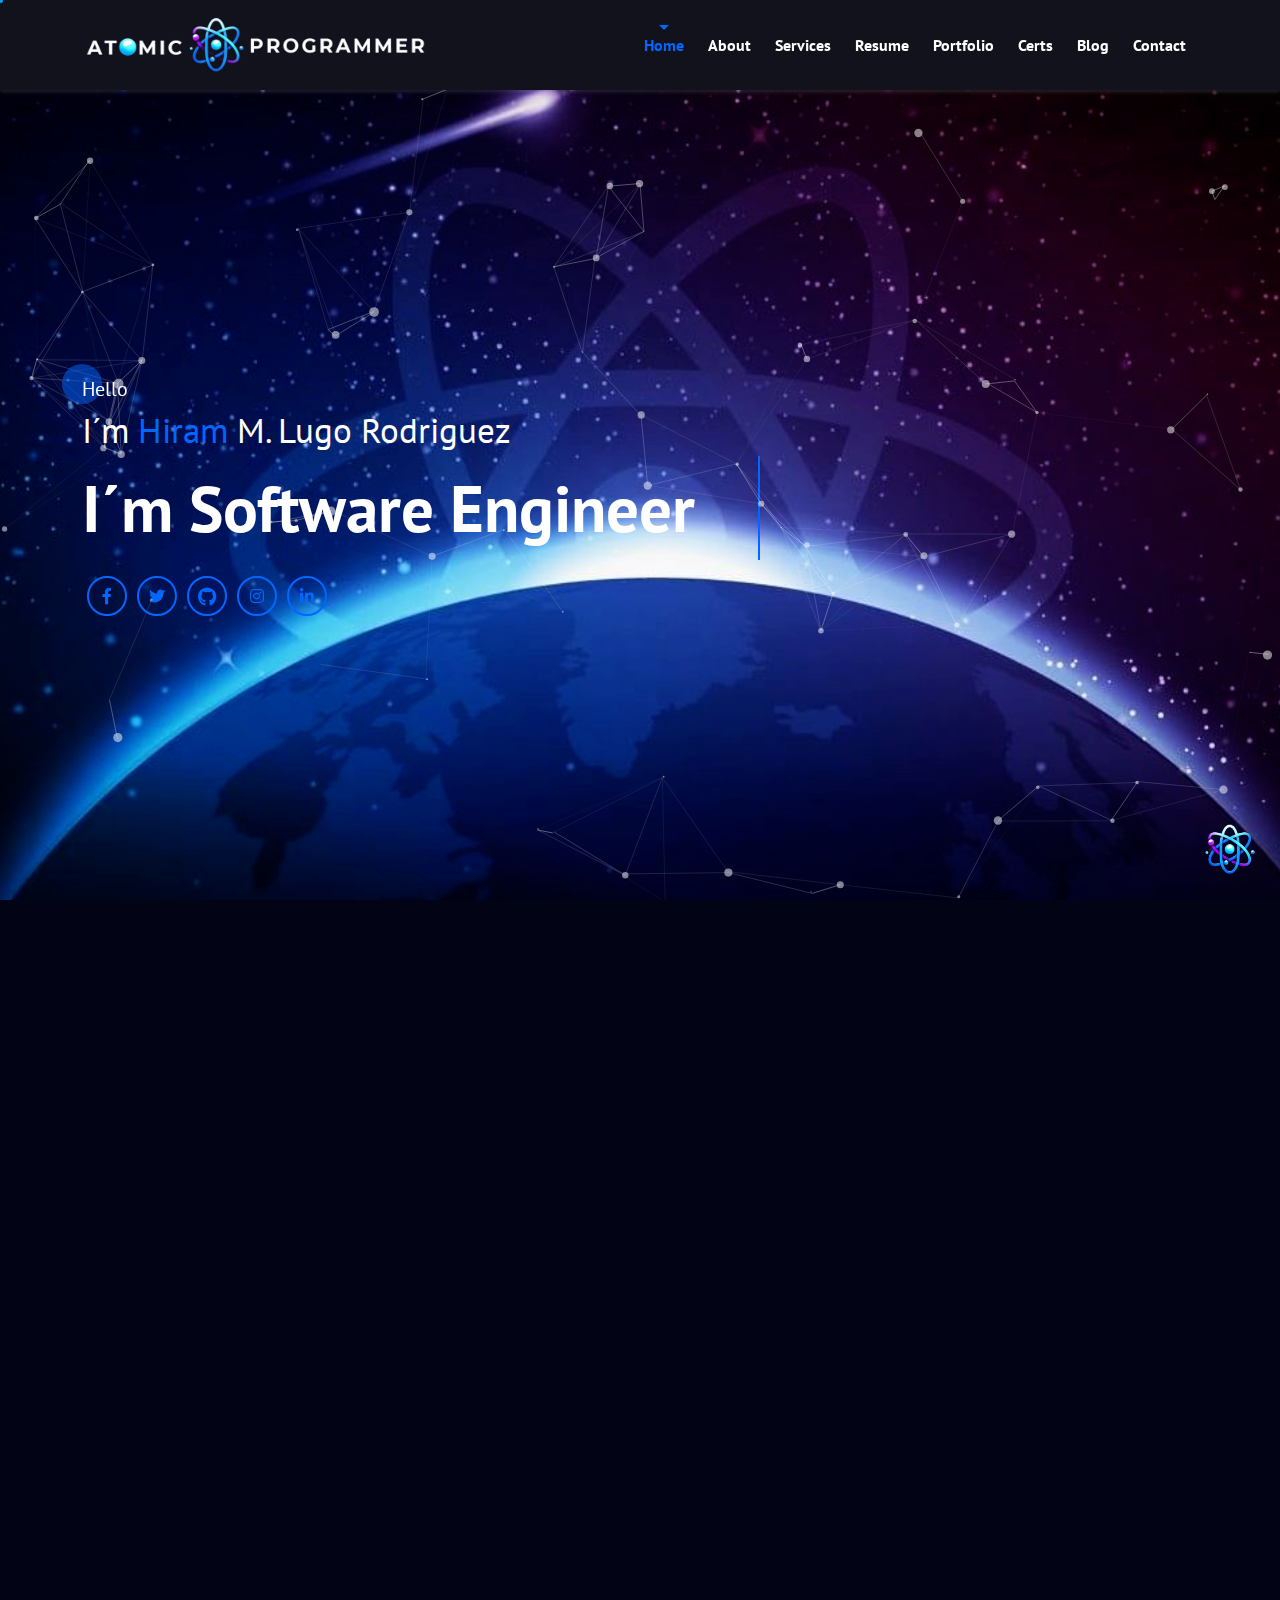
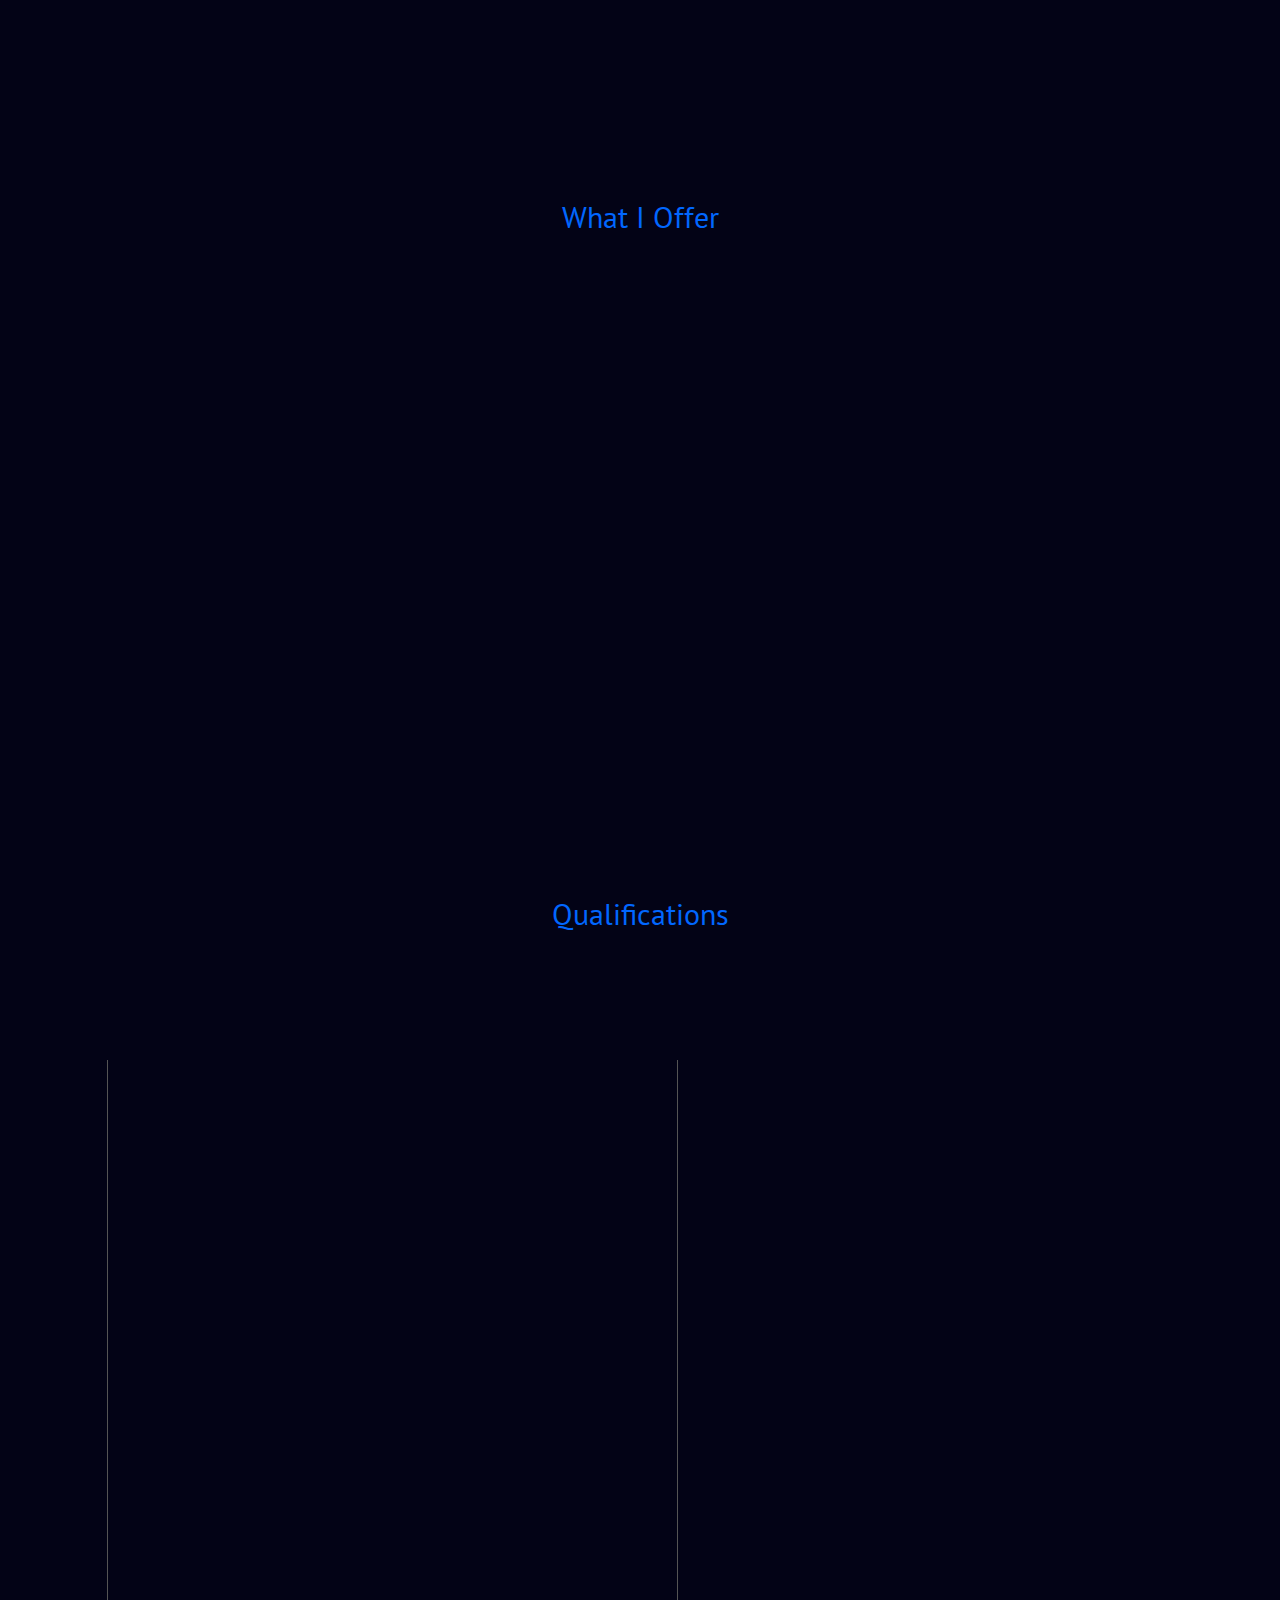
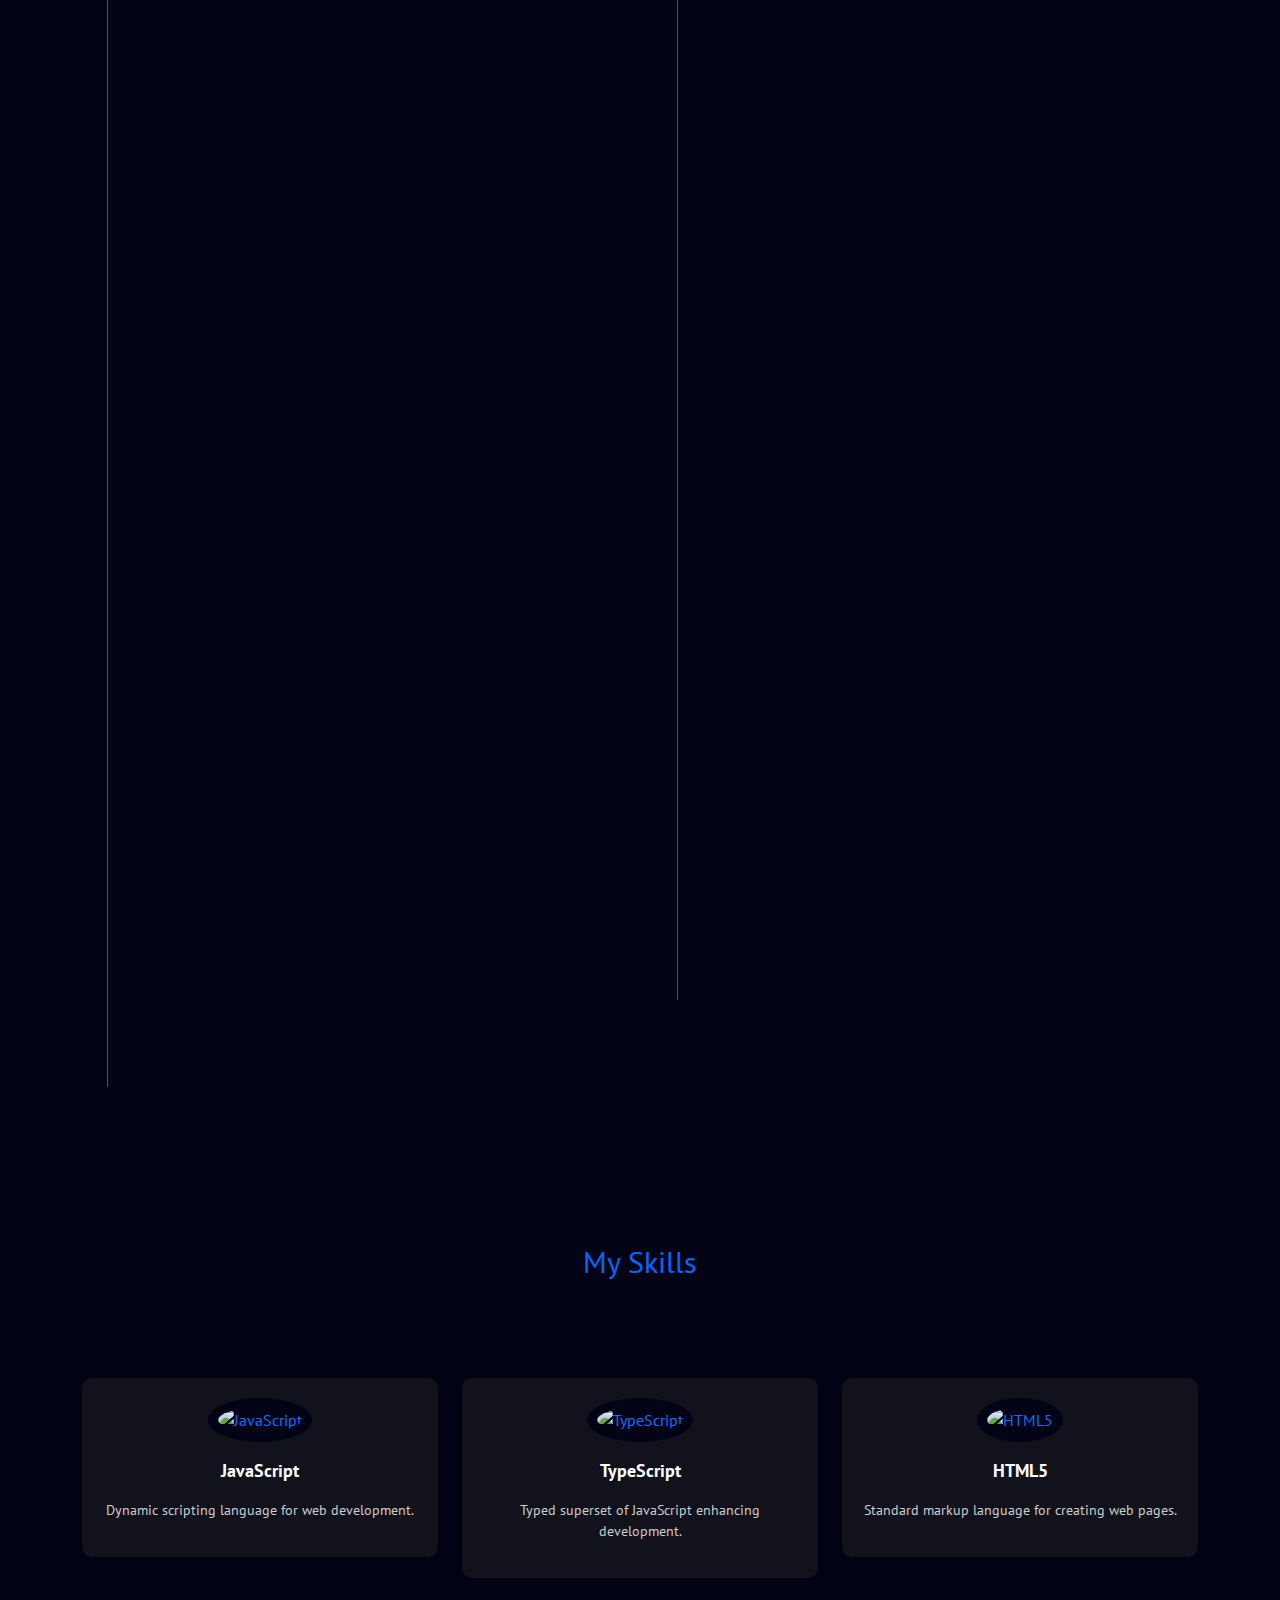
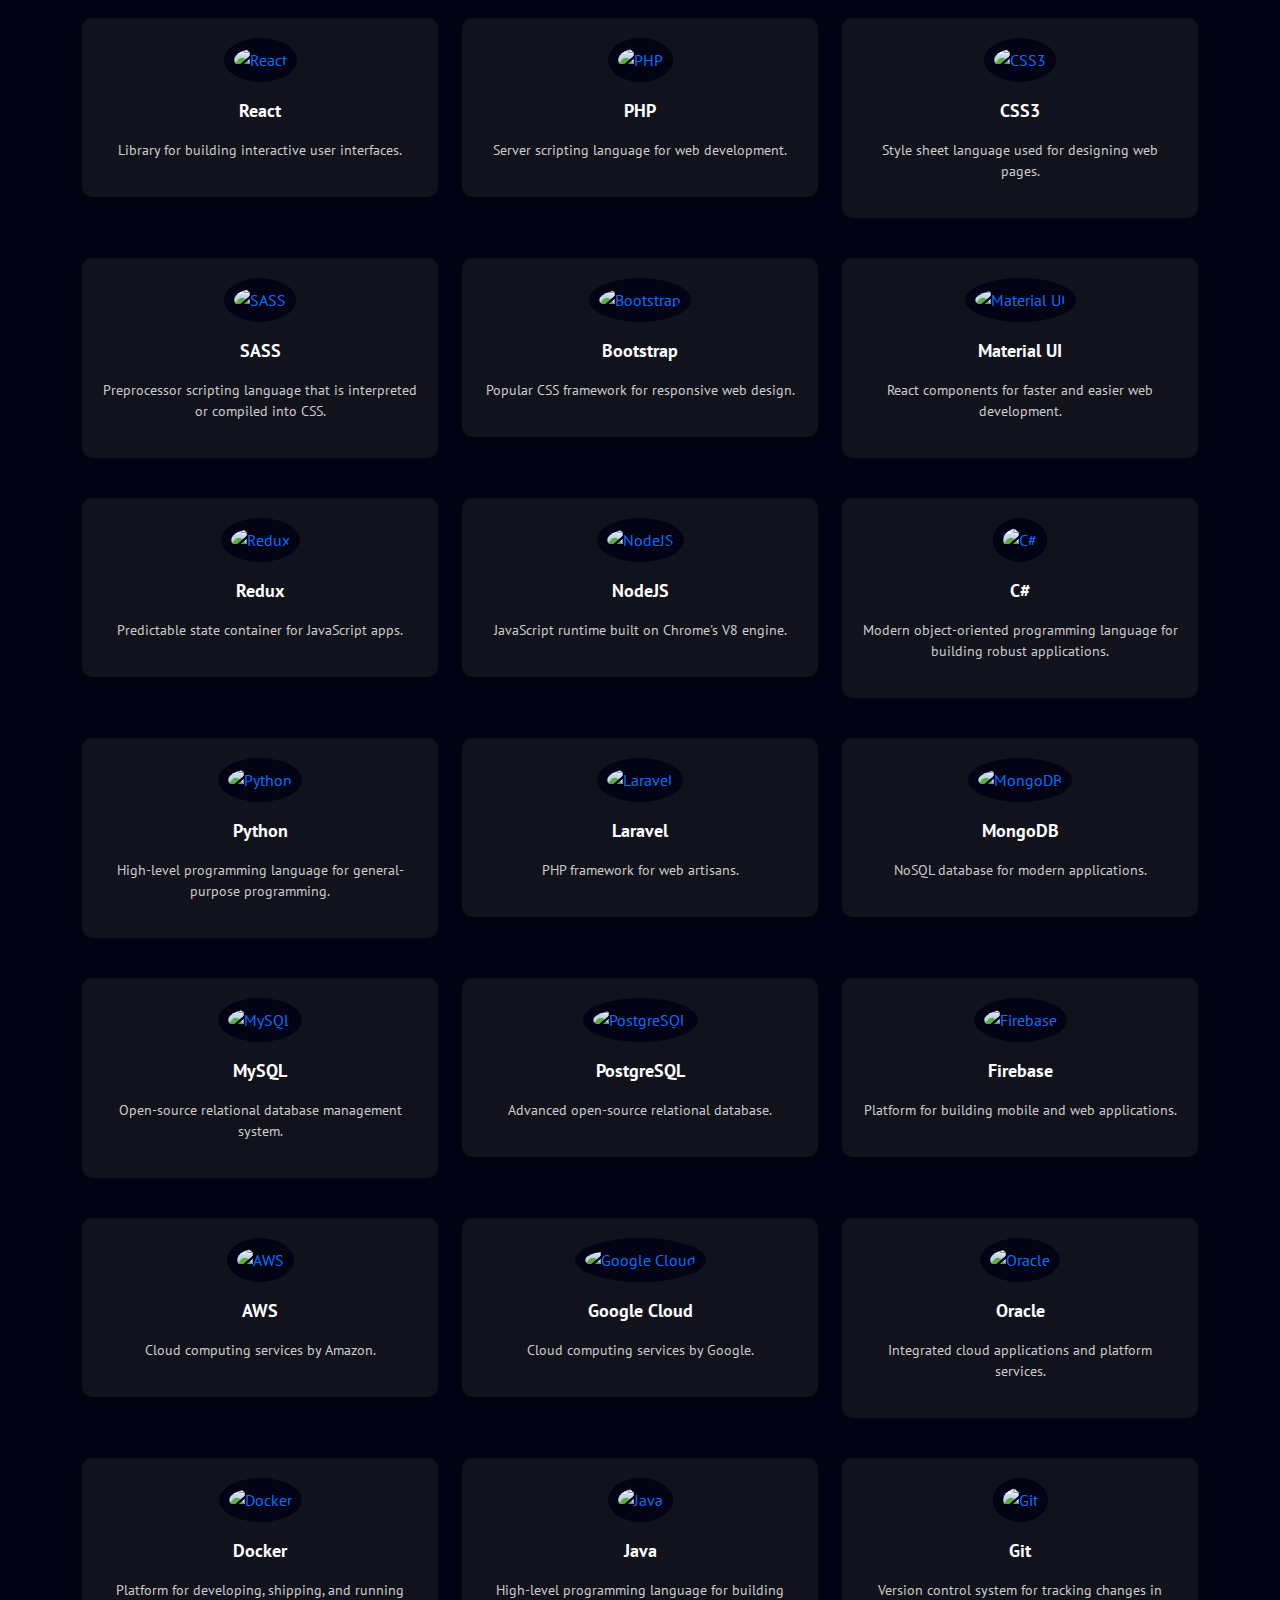
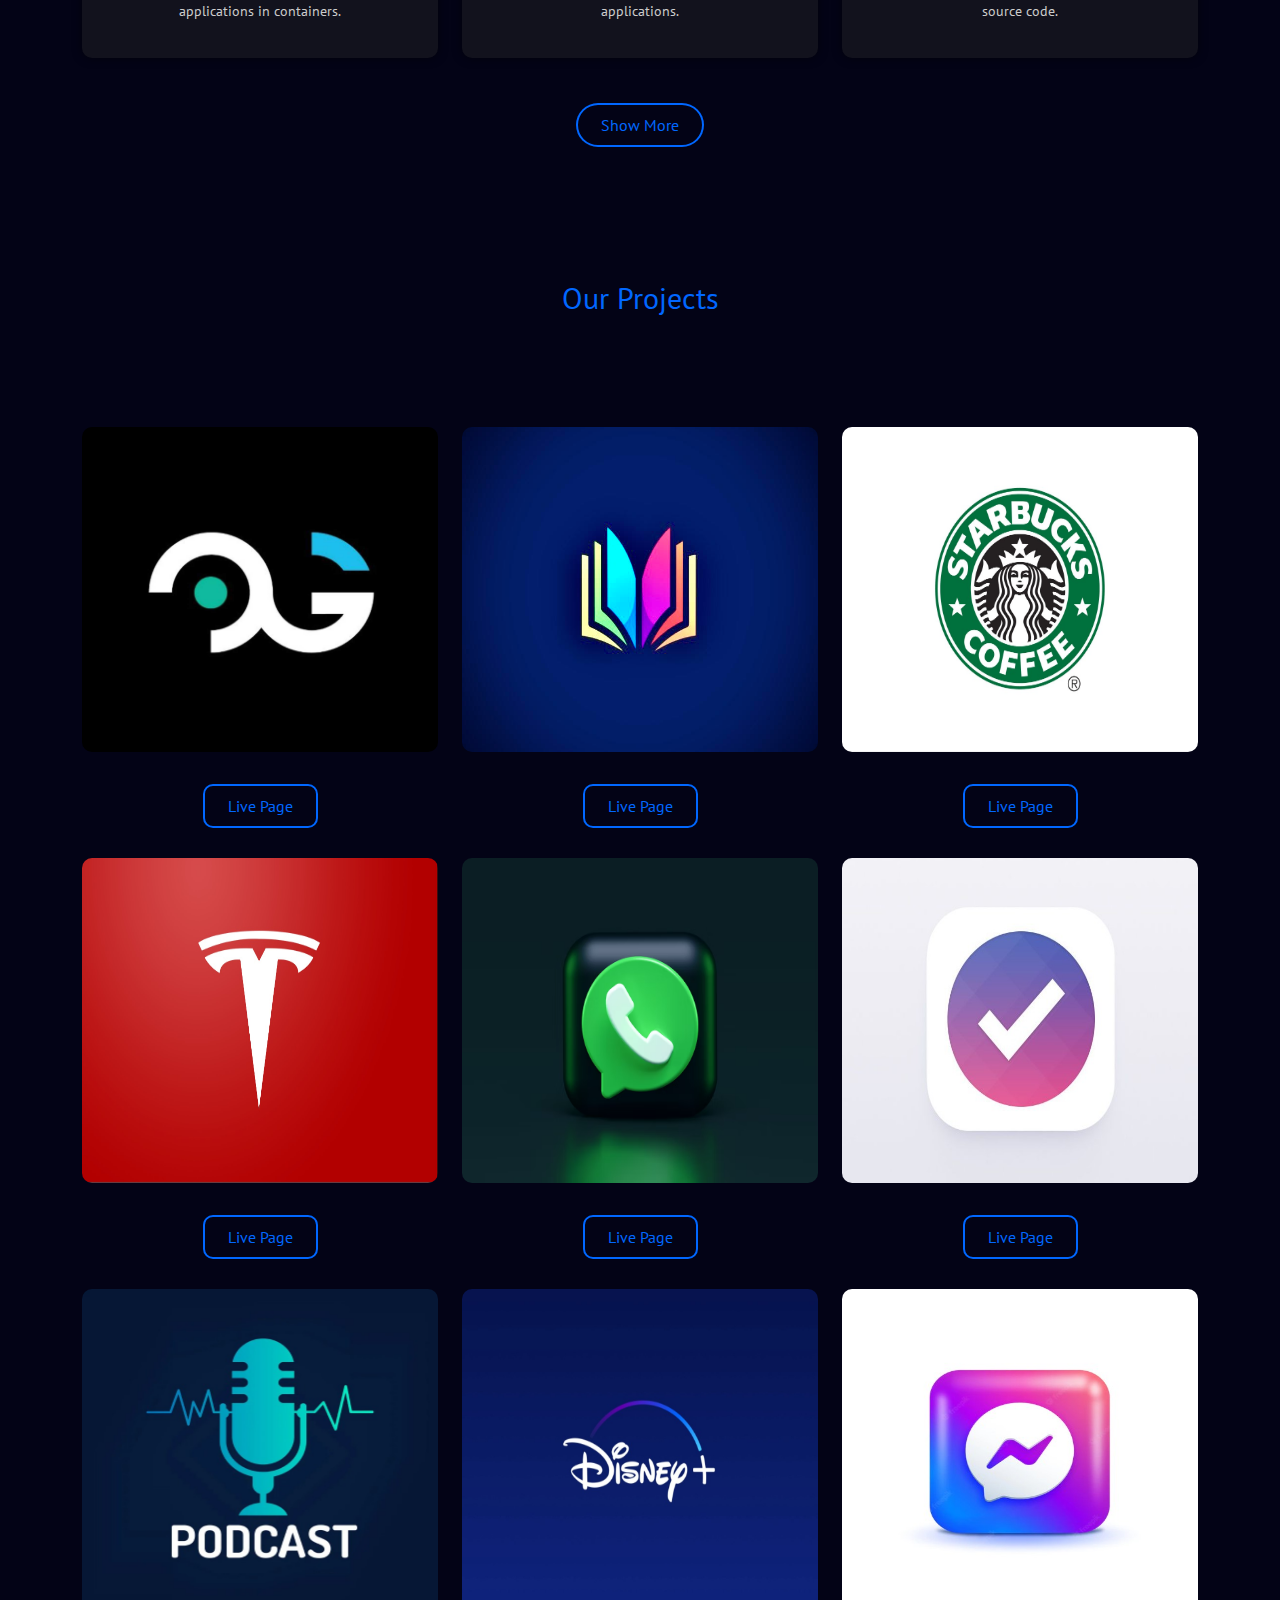
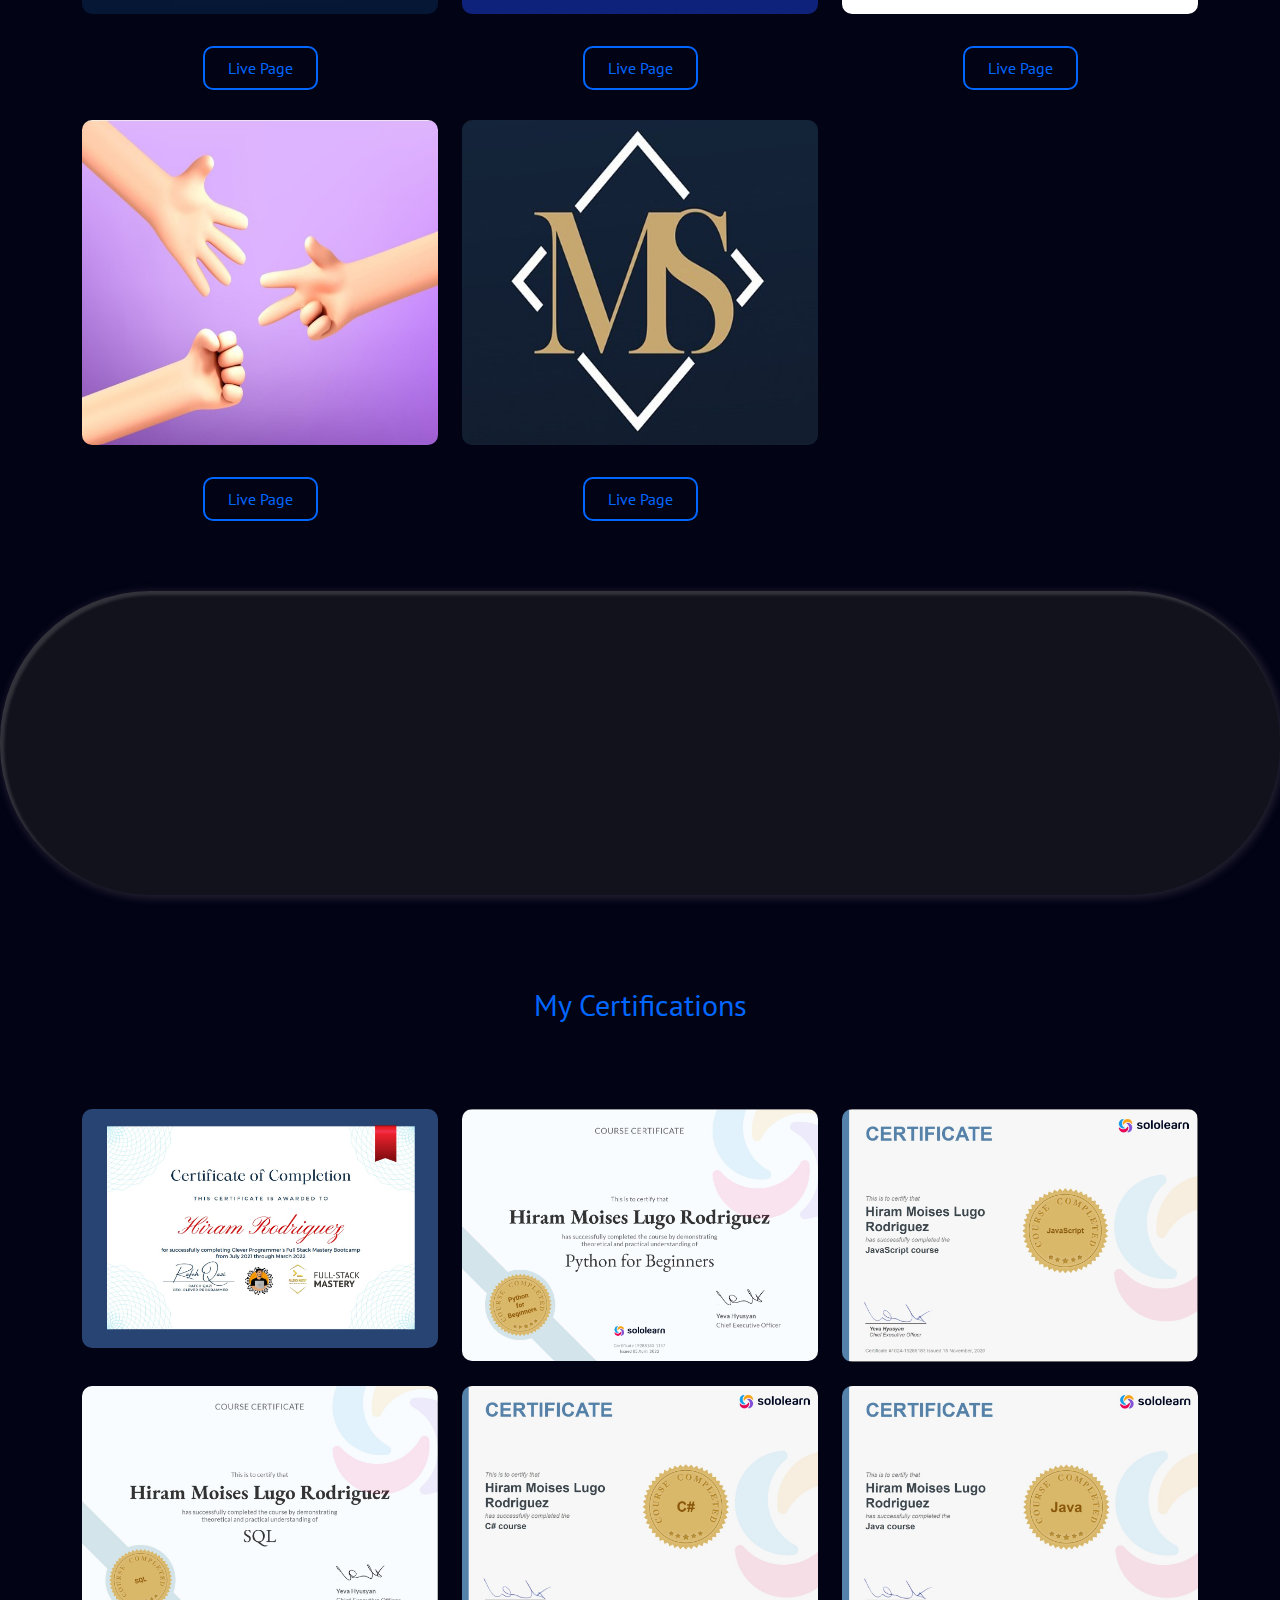
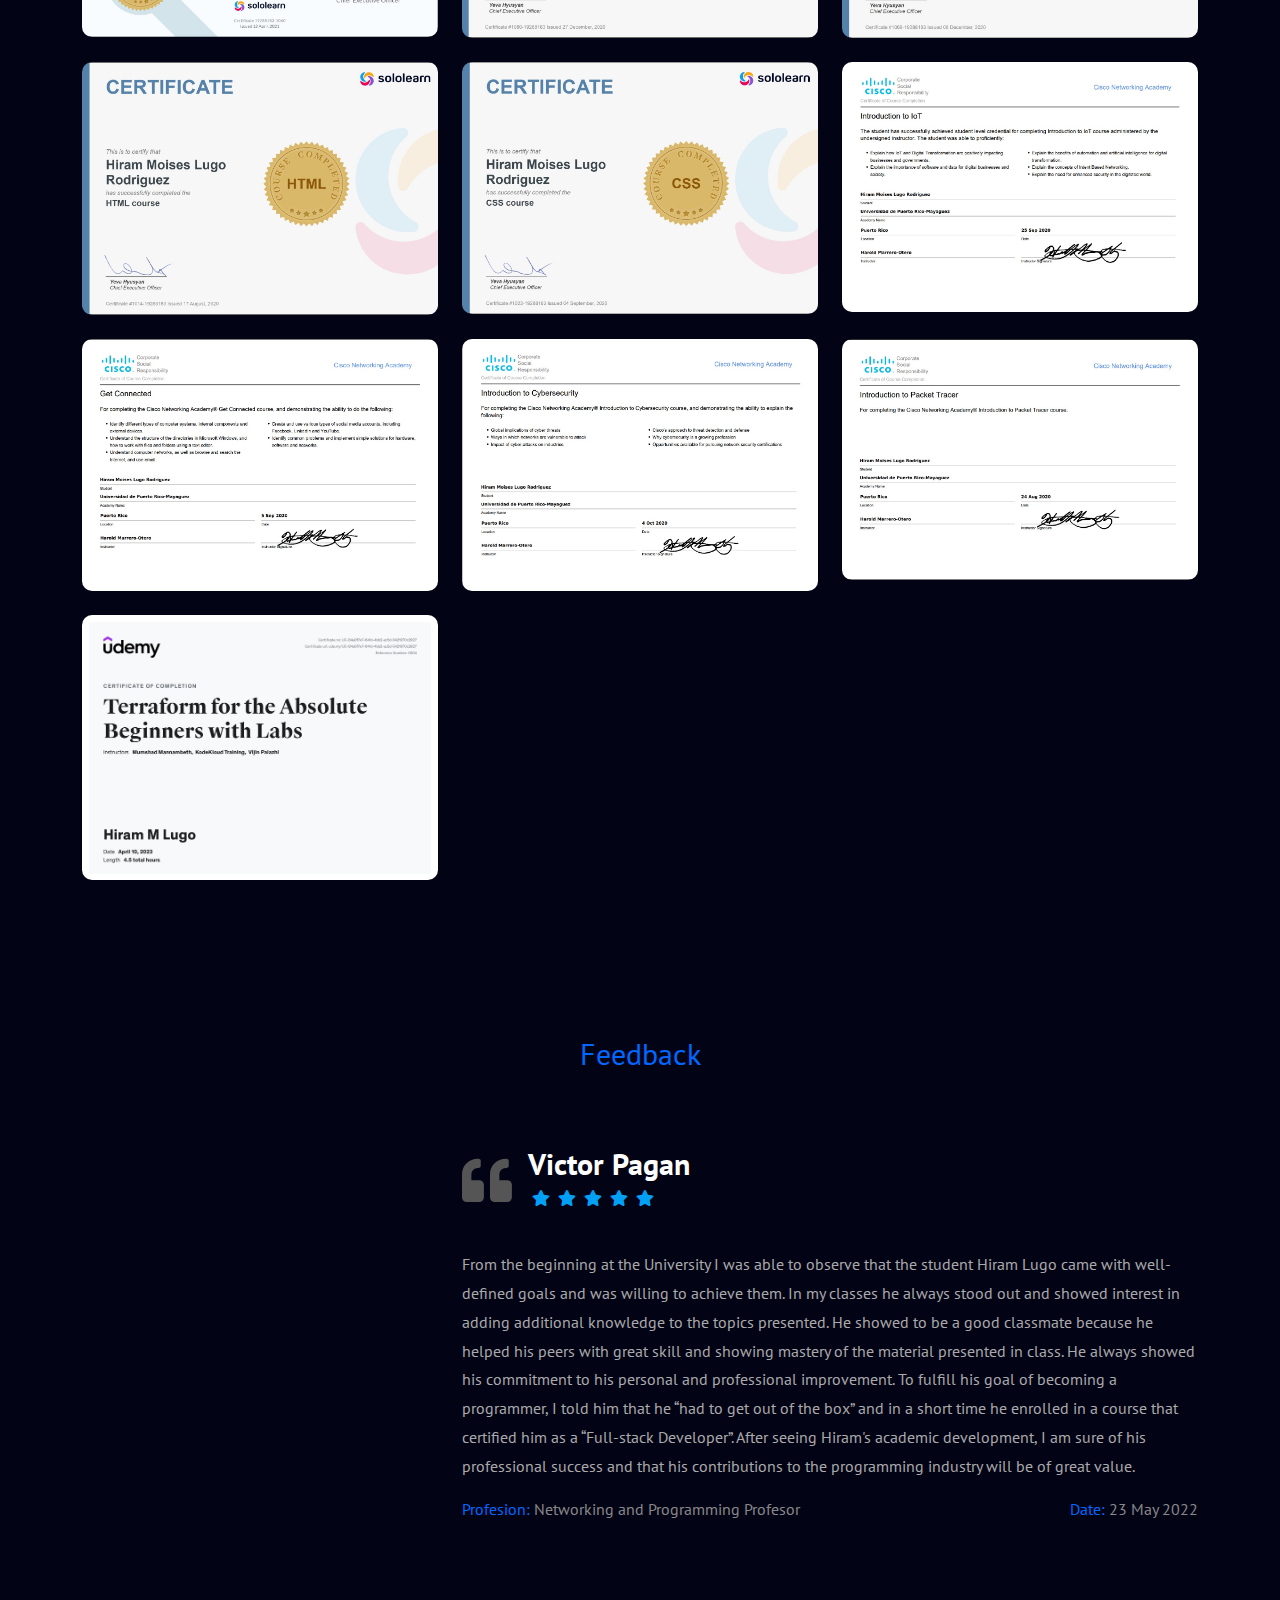
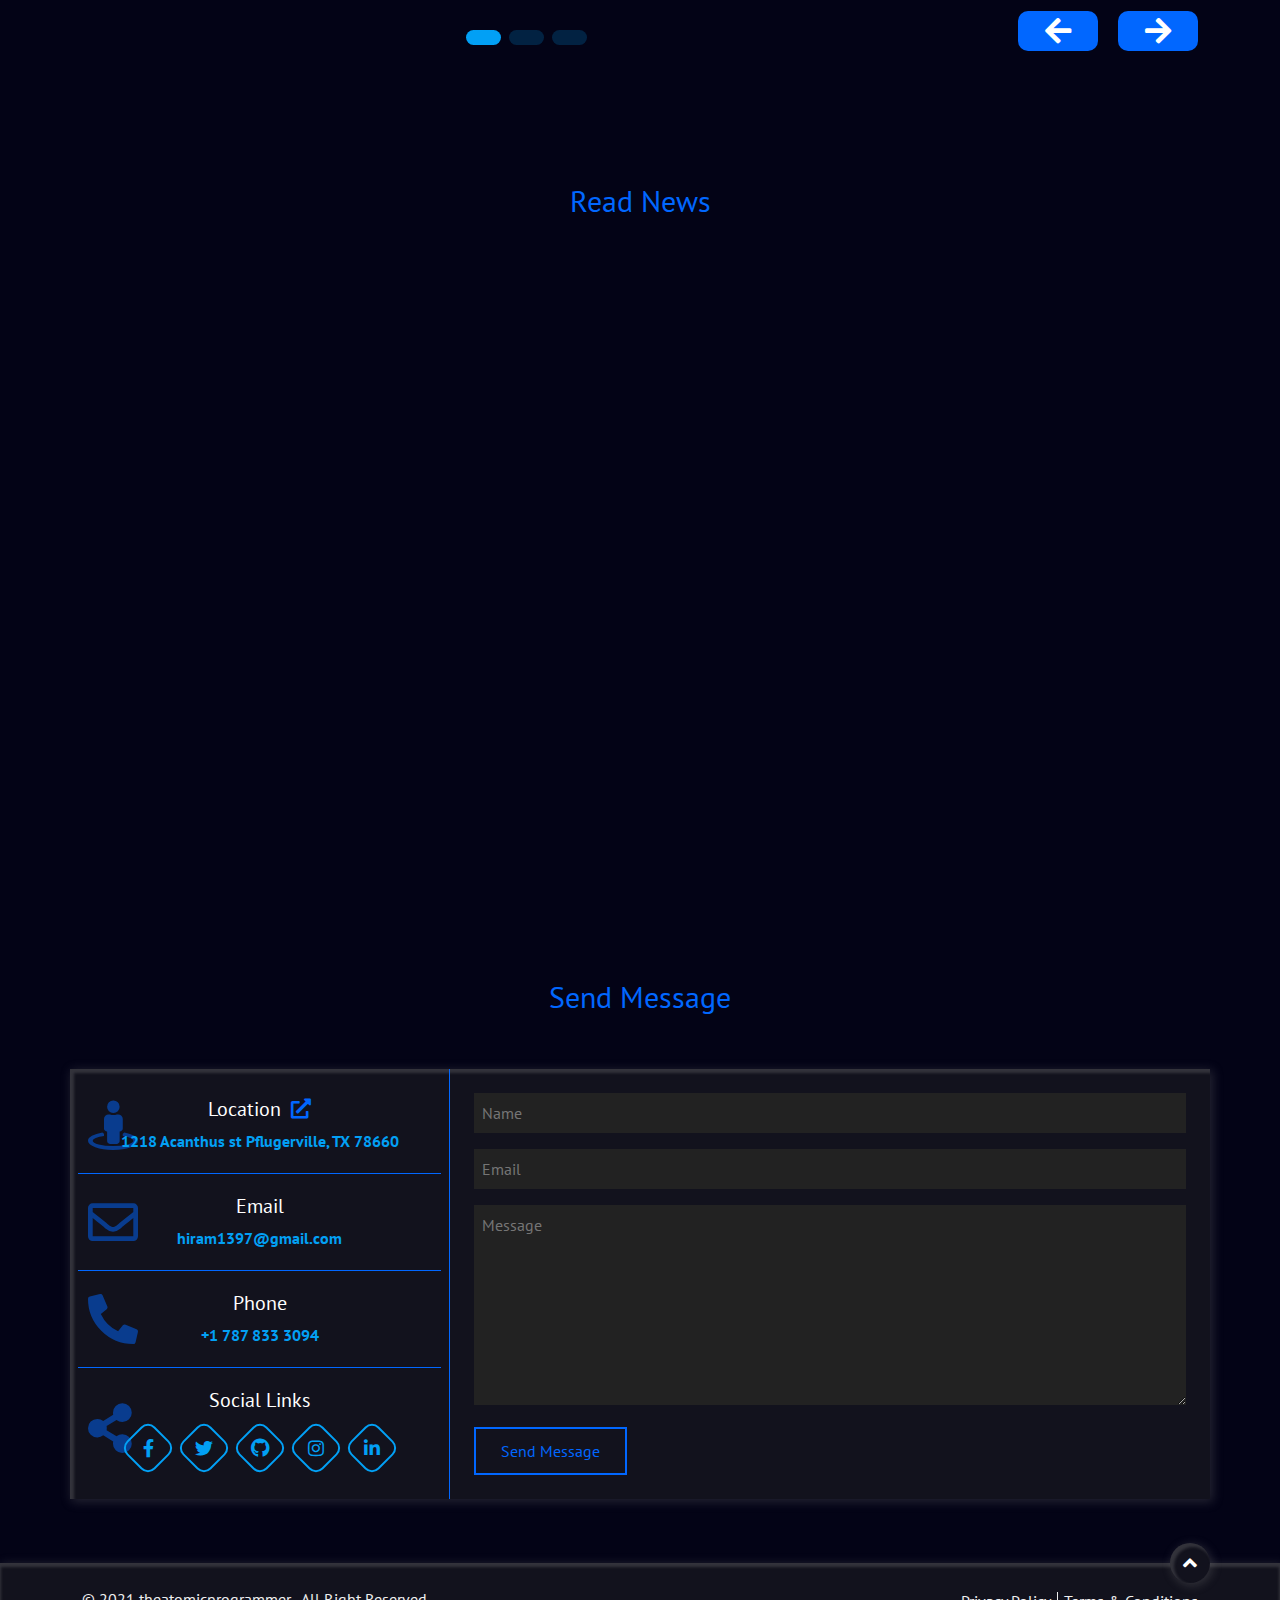
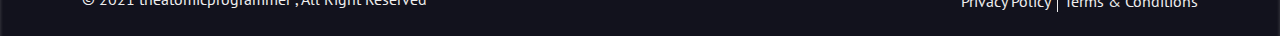
==== index.html @ b5a408c7 "design update 2.0" ====
<!DOCTYPE html>
<html lang="en">
<head>
    <meta charset="UTF-8">
    <title>Hiram's Portfolio</title>
    <!-- Meta Tags -->
    <meta http-equiv="X-UA-Compatible" content="IE=edge">
    <meta name="viewport" content="width=device-width, initial-scale=1.0">
    <meta name="author" content="Availablecoder">
    <meta name="description" content="Tomas Personal Porfolio one-page template for freelance usage and person resume">
    <meta name="keywords" content="person,resume,skills,skill,portoflio,multipourpose,web template, landing page, personal portfolio, personal landing page, personal portfolio landing page template">
    <!-- Google Fonts -->
    <link rel="preconnect" href="https://fonts.googleapis.com">
    <link rel="preconnect" href="https://fonts.gstatic.com" crossorigin>
    <link href="https://fonts.googleapis.com/css2?family=PT+Sans:wght@400;700&display=swap" rel="stylesheet">
    <link rel="stylesheet" href="https://cdnjs.cloudflare.com/ajax/libs/animate.css/4.1.1/animate.min.css"/>
    <!-- - - - -->
    <!-- Favicon -->
    <link rel="icon" type="image/png" sizes="32x32" href="/preview_assets/images/atomlogo.png">
    <!-- - - - -->
    <!-- CSS Plugins -->
    <link rel="stylesheet" href="css/bootstrap.css">
    <link rel="stylesheet" href="css/all.css">
    <link rel="stylesheet" href="css/jquery.animatedheadline.css">
    <link rel="stylesheet" href="css/animate.css">
    <link rel="stylesheet" href="css/swiper.css">
    <link rel="stylesheet" href="css/fancybox.css">
    <link rel="stylesheet" href="css/odometer-theme-minimal.css">
    <!-- - - - -->
    <!-- Main CSS Files -->
    <link rel="stylesheet" href="css/style_dark.css">
    <link rel="stylesheet" href="css/responsive.css">
    <!-- - - - -->
</head>
<body>

    <!-- Preloader -->
    <div class="preloader">
        <div class="load-splitter"></div>
        <div class="load-splitter"></div>
        <div class="loader">
            <p class="text">ATOMIC PROGRAMMER<span>.</span></p>
            <img src="/preview_assets/images/atomlogo.png" style="width: 260px; margin-bottom: 20px;" alt="atom" />
            <div class="loading-bar">
                <span></span>
            </div>
          
        </div>
    </div>
    <!-- - - - -->

    <!-- Start Header -->
    <header class="header-sliding">
        <nav class="navbar w-100 navbar-expand-lg">
            <div class="container">
                <a   href="https://github.com/GearHiram1397">
                 <img src="/preview_assets/images/atomic-bannerlogo.png" class="logobanner"/>  
                </a>
                <button class="navbar-toggler menu-toggle-btn" type="button" data-bs-toggle="collapse" data-bs-target="#navbarSupportedContent" aria-controls="navbarSupportedContent" aria-expanded="false" aria-label="Toggle navigation">
                    <span class="header-nav-icon"></span>
                    <span class="header-nav-icon"></span>
                    <span class="header-nav-icon"></span>
                </button>
                <div class="ul-cont collapse navbar-collapse ms-0 ms-lg-auto" id="navbarSupportedContent">
                    <ul class="navbar-nav navbar-right ms-0 ms-lg-auto mb-2 mb-lg-0">
                        <li class="nav-item mx-1">
                            <a class="nav-link active" data-scroll="home" href="#home">Home</a>
                        </li>
                        <li class="nav-item mx-1">
                            <a class="nav-link" href="#about" data-scroll="about">About</a>
                        </li>
                        <li class="nav-item mx-1">
                            <a class="nav-link" href="#services" data-scroll="services">Services</a>
                        </li>
                        <li class="nav-item mx-1">
                            <a class="nav-link" href="#resume" data-scroll="resume">Resume</a>
                        </li>
                        <li class="nav-item mx-1">
                            <a class="nav-link" href="#portfolio" data-scroll="portfolio">Portfolio</a>
                        </li>
                        <li class="nav-item mx-1">
                            <a class="nav-link" href="#certifications" data-scroll="certifications">Certs</a>
                        </li>
                        <li class="nav-item mx-1">
                            <a class="nav-link" href="#blog" data-scroll="blog">Blog</a>
                        </li>
                        <li class="nav-item mx-1">
                            <a class="nav-link" href="#contact" data-scroll="contact">Contact</a>
                        </li>
                    </ul>
                </div>
            </div>
        </nav>
    </header>
    <!-- End Header -->
    <!-- Envuelve tu iframe en un div para el control de estilos -->
    <!-- Start Home -->
    <section class="home d-flex align-items-center" id="home">
        <div class="container">
            <div class="home-text text-center text-md-start">
                <p class="intro mx-auto mx-md-0">Hello</p>
                <p class="name">I&acute;m <span>Hiram</span> M. Lugo Rodriguez</p>
                <div class="head-text" id="home-text-changer">
                    <h1 class="ah-headline">
                        <span>I&acute;m</span>
                        <span class="ah-words-wrapper">
                            <b class="is-visible">Software Engineer</b>
                            <b>UI UX Design</b>
                            <b>RPA Expert</b>
                        </span>
                    </h1>
                </div>
                <div class="home-social d-flex justify-content-center justify-content-md-start mt-3">
                    <a href="https://www.facebook.com/hiram.moiseslugo/"><i class="fab fa-facebook-f"></i></a>
                    <a href="https://twitter.com/HiramMoisesLugo"><i class="fab fa-twitter"></i></a>
                    <a href="https://github.com/GearHiram1397"><i style="font-size: larger;" class="fab fa-github"></i></a>
                    <a href="https://www.instagram.com/gearhiram1397/"><i class="fab fa-instagram"></i></a>
                    <a href="https://www.linkedin.com/in/hiram-lugo-rodriguez-34539597"><i class="fab fa-linkedin-in"></i></a>
                </div>

            </div>
        </div>
    </section>
    <!-- End Home -->
    <!-- Start About -->
    <section class="about section-padding" id="about">
        <div class="container d-flex flex-column flex-md-row">
            <div class="image wow fadeInLeft">
                <img class="img-fluid w-100" src="./preview_assets/images/hiram.jpg" alt="about">
                <div class="movable-border">
                    <span></span>
                </div>
            </div>
            <div class="about-content wow fadeInRight">
                <div class="main-heading about-main-heading mx-auto mx-md-0">
                    <h2>About me</h2>
                    <span>I&acute;m Hiram</span>
                </div>
                <quote class="about-text">
                    As a dedicated Full-Stack Software Engineer and co-founder of a startup, 
                    I am eager to bring my skills and entrepreneurial mindset to contribute meaningfully 
                    to the software development industry. My technical proficiency and problem-solving abilities,
                    combined with a genuine passion for coding, position me as someone who can add value to any organization.
                    I thrive in dynamic, challenging environments and pride myself on being proactive and adaptable.
                    My commitment to delivering high-quality results is deeply ingrained, whether it's tackling complex 
                    coding projects or collaborating effectively within cross-functional teams. I am motivated by a desire
                    to excel and make a positive impact through technology
                      <br>
                      <br>
                   <span style="color:#fff; " >If you are looking for a highly motivated and skilled Full-Stack Software Engineer,
                     I would welcome the opportunity to discuss how I can contribute to the success of your company.
                    </span> 
                     <br>
                     <br>
                </quote>
               
                <div class="about-info">
                    <ul>
                        <li><span>Name:</span> Hiram Moises Lugo</li>
                        <li><span>Age:</span> 26 years old</li>
                        <li><span>Email:</span> hiram1397@gmail.com</li>
                        <li><span>Address:</span> Pflugerville, Austin Texas</li>
                    </ul>
                </div>
                <div class="cv-button">
                    <a class="main-btn" href="https://www.dropbox.com/sh/t8k3qx5j3c0lbck/AACakIMm0GNfHHDsSjThfEcFa?dl=1">
                        <i class="fas fa-inbox"></i>
                        Download CV
                    </a>
                </div>
            </div>
        </div>
    </section>
    <!-- End About -->
    <!-- Start Services -->
    <section class="services section-padding" id="services">
        <div class="container">
            <div class="main-heading mx-auto">
                <h2 class="main-head-animation">Services</h2>
                <span>What I Offer</span>
            </div>
            <div class="services-field mt-4 row">
                <div class="serv-box mb-2 mt-5 col-12 col-md-6 col-lg-4 wow fadeInUp">
                    <div class="serv-cont cursor-pointer-hover p-3 position-relative">
                        <div class="icon">
                            <i class="fas fa-sitemap"></i>
                        </div>
                        <h3 class="text-center pt-4 pb-2">Full-Stack Expertise and Innovation</h3>
                        <p class="text-center">As a Full-Stack Software Engineer, my proficiency spans the entire technology stack, 
                            allowing me to contribute holistically to projects. My innovative approach to problem-solving has been 
                            a consistent driver of success in implementing creative and scalable solutions. Whether it's designing
                             user interfaces or optimizing backend functionality,
                             my Full-Stack expertise ensures a comprehensive and efficient development process.</p>
                    </div>
                </div>
                <div class="serv-box mb-2 mt-5 col-12 col-md-6 col-lg-4 wow fadeInUp" data-wow-delay="0.3s">
                    <div class="serv-cont cursor-pointer-hover p-3 position-relative">
                        <div class="icon">
                            <i class="far fa-compass"></i>
                        </div>
                        <h3 class="text-center pt-4 pb-2">Strategic Technical Leadership</h3>
                        <p class="text-center">As a seasoned Software Engineer and Co-founder, I offer strategic technical leadership 
                            that extends beyond conventional coding tasks. With a comprehensive understanding of both technology and business,
                             I align technical decisions with the broader vision of the company. My role as a co-founder has honed my ability
                              to contribute to high-level discussions,
                             ensuring that technology serves as a key driver of business success and innovation.</p>

                    </div>
                </div>
                
                <div class="serv-box mb-2 mt-5 col-12 col-md-6 col-lg-4 wow fadeInUp" data-wow-delay="0.3s">
                    <div class="serv-cont cursor-pointer-hover p-3 position-relative">
                        <div class="icon">
                            <i class="fas fa-globe"></i>
                        </div>
                        <h3 class="text-center pt-4 pb-2">Entrepreneurial Mindset and Result-Driven Approach</h3>
                        <p class="text-center">Grounded in an entrepreneurial mindset, I bring a unique perspective 
                            to software engineering. Beyond writing code, I understand the business context and am committed 
                            to delivering high-quality results. My co-founding experience has instilled a results-driven approach, 
                            emphasizing not just technical 
                            excellence but also positive contributions to the company's growth and success.</p>
                    </div>
                </div>
              
            </div>
        </div>
    </section>
    <!-- End Services -->
    <!-- Botón para abrir/cerrar el chatbot -->
    <div class="chatbot-button" onclick="toggleChatbot()"><img src="/preview_assets/images/atomic logo.png" style="width: 70px;  border-radius: 50%; " alt="bot" ></div>

    <!-- Contenedor del Chatbot -->
    <div class="chatbot-container">
        <iframe width="360" height="580" allow="microphone;"
        src="https://console.dialogflow.com/api-client/demo/embedded/9e8e2dce-3eff-4aad-9ee1-eb2912274a21"></iframe>
    </div>
    <script>
        function toggleChatbot() {
          var chatbotContainer = document.querySelector('.chatbot-container');
          chatbotContainer.classList.toggle('active');
        }
        </script>

    <!-- Start Resume -->
    <section class="resume section-padding" id="resume">
        <div class="container">
            <div class="main-heading mx-auto">
                <h2 class="main-head-animation">Resume</h2>
                <span>Qualifications</span>
            </div>
            <div class="resume-field mt-5 row">
                <div class="experience-box mb-3 mb-lg-0 col-12 col-lg-6">
                    <div class="experience-content resume-content">
                        <div class="wow bounceIn res-head mb-3 mb-sm-5 d-flex justify-content-sm-start justify-content-center align-items-center">
                            <i class="fas fa-laptop-code"></i>
                            <h3 class="mb-0">My Experiences</h3>
                        </div>
                        <div class="wow fadeInLeft res-text" >
                            <span class="res-circle"></span>
                            <h4>Co-funder and Lead Developer</h4>
                            <span class="date">2023 - Present</span>
                            <p class="info"> Developed a centralized workspace for team collaboration and client management application at The One Gig. Oversaw the creation of a full-stack application utilizing React.js and Node.js. Implemented a customized, responsive design alongside backend infrastructure development. Integrated Stripe for seamless payment processing and Firebase Auth for user authentication. Elevated the platform by incorporating multiple customizable widgets and utilized AWS to provide robust cloud storage solutions</p>
                        </div>
                        <div class="wow fadeInLeft res-text" data-wow-delay="0.2s" >
                            <span class="res-circle"></span>
                            <h4>Junior Software Engineer</h4>
                            <span class="date">2023 - Present</span>
                            <p class="info"> As a dedicated Software Engineer at E3 Consulting, I've been actively involved in crafting innovative solutions. Alongside this role, I also collaborated with MMM, where I played a pivotal role in the collaborative implementation of ELT (Extract, Load, Transform) solutions. Leading a team effort, we managed diverse workloads, optimizing data processing workflows to significantly enhance operational efficiency. This encompassed the streamlining of data processes and orchestration of seamless teamwork for successful execution.</p>
                        </div>
                        <div class="wow fadeInLeft res-text" data-wow-delay="0.4s" >
                            <span class="res-circle"></span>
                            <h4>Software Engineer Intern</h4>
                            <span class="date">2022 - 2023</span>
                            <p class="info">I actively contributed to testing procedures and meticulous documentation in a collaborative team environment. Engaged in comprehensive testing protocols, documentation tasks, and collaborated closely with the team to ensure the seamless integration of solutions. This experience fortified my understanding of structured testing methodologies and effective teamwork within a professional setting.</p>
                        </div>
                        <div class="wow fadeInLeft res-text" data-wow-delay="0.6s">
                            <span class="res-circle"></span>
                            <h4>React Js Developer Intern</h4>
                            <span class="date">2022</span>
                            <p class="info">I had the opportunity to work as an intern for a company specializing in HR consulting services, where I was responsible for building a web page using React.js. I successfully developed a dynamic portfolio that effectively promoted the business and the owner's experience, customizing the design and content to meet the client's expectations. Additionally, I implemented an email messaging system using EmailJS and integrated Google Maps API to display the company's location. This internship allowed me to demonstrate my technical abilities and commitment to delivering results that meet the needs of clients</p>
                        </div>
                    </div>
                </div>
                <div class="education-box col-12 col-lg-6">
                    <div class="education-content resume-content">
                        <div class="wow bounceIn res-head mb-3 mb-sm-5 d-flex justify-content-sm-start justify-content-center align-items-center">
                            <i class="fas fa-graduation-cap"></i>
                            <h3 class="mb-0">My Education</h3>
                        </div>
                        <div class="wow fadeInLeft res-text" data-wow-delay="0.1s">
                            <span class="res-circle"></span>
                            <h4>Udemy Online Certifications</h4>
                            <span class="date">2023 - Present</span>
                            <p class="info">As part of my commitment to continuous learning, I've been actively engaged in Udemy courses covering various programming languages. Additionally, I've delved into courses focusing on Terraform and AWS, seeking to expand my expertise in cloud technologies and infrastructure management. This proactive approach to ongoing education reflects my dedication to staying updated with cutting-edge tools and technologies within the field.</p>
                        </div>
                        <div class="wow fadeInLeft res-text" data-wow-delay="0.3s">
                            <span class="res-circle"></span>
                            <h4>Bachelor's Network Technology and Application Development </h4>
                            <span class="date">2018-2022</span>
                            <p class="info">Gained a strong foundation in both networking and web development. My studies exposed me to a range of hardware and software technologies, allowing me to develop the ability to troubleshoot, repair, or replace hardware components and install operating systems. I also honed my programming skills by learning the basics of several key programming languages, including Python, C#, Java, JavaScript, as well as HTML, CSS, Visual Basics, and MySQL. This comprehensive education has equipped me with the technical knowledge and skills to excel in a wide range of technology-focused roles.</p>
                        </div>
                        <div class="wow fadeInLeft res-text" data-wow-delay="0.5s">
                            <span class="res-circle"></span>
                            <h4>Full Stack Mastery Bootcamp</h4>
                            <span class="date">2021-2022</span>
                            <p class="info">I honed my technical and problem-solving skills over a rigorous 9-month program. I gained a comprehensive understanding of JavaScript fundamentals, data structures, and algorithms, as well as expertise in front-end and back-end technologies, including HTML, CSS, React.js, Redux, Node.js, MongoDB, Express.js, and REST API. I put my knowledge into practice through hands-on development of MVC projects, including a full-fledged MERN stack application. </p>
                        </div>
                        <div class="wow fadeInLeft res-text" data-wow-delay="0.7s">
                            <span class="res-circle"></span>
                            <h4>Cisco and Sololearn Online Certifications</h4>
                            <span class="date">2020</span>
                            <p class="info">As a highly motivated individual, I have taken a proactive approach to advancing my education and professional development 
                                by completing various programming language courses and certifications from SoloLearn.com, as well as networking certifications from the prestigious Cisco Networking Academy.</p>
                        </div>
                    </div>
                </div>
            </div>
        </div>
    </section>
    <!-- End Resume -->
    <!-- Start Skills -->
    <section class="skills section-padding" id="skills">
    <div class="container">
        <div class="main-heading mx-auto">
            <h2 class="main-head-animation">Skills</h2>
            <span>My Skills</span>
        </div>
        <div class="skill-field mt-5 row" id="skillField">
            <div class="col-12 col-md-4">
                <div class="skill-container text-center">
                    <a href="https://developer.mozilla.org/en-US/docs/Web/JavaScript" target="_blank" rel="noreferrer">
                        <img src="https://raw.githubusercontent.com/danielcranney/readme-generator/main/public/icons/skills/javascript-colored.svg" alt="JavaScript" class="skill-icon">
                    </a>
                    <p class="skill-name">JavaScript</p>
                    <p class="skill-description">Dynamic scripting language for web development.</p>
                </div>
            </div>
            <div class="col-12 col-md-4">
                <div class="skill-container text-center">
                    <a href="https://www.typescriptlang.org/" target="_blank" rel="noreferrer">
                        <img src="https://raw.githubusercontent.com/danielcranney/readme-generator/main/public/icons/skills/typescript-colored.svg" alt="TypeScript" class="skill-icon">
                    </a>
                    <p class="skill-name">TypeScript</p>
                    <p class="skill-description">Typed superset of JavaScript enhancing development.</p>
                </div>
            </div>
            <div class="col-12 col-md-4">
                <div class="skill-container text-center">
                    <a href="https://developer.mozilla.org/en-US/docs/Glossary/HTML5" target="_blank" rel="noreferrer">
                        <img src="https://raw.githubusercontent.com/danielcranney/readme-generator/main/public/icons/skills/html5-colored.svg" alt="HTML5" class="skill-icon">
                    </a>
                    <p class="skill-name">HTML5</p>
                    <p class="skill-description">Standard markup language for creating web pages.</p>
                </div>
            </div>
            <div class="col-12 col-md-4">
                <div class="skill-container text-center">
                    <a href="https://reactjs.org/" target="_blank" rel="noreferrer">
                        <img src="https://raw.githubusercontent.com/danielcranney/readme-generator/main/public/icons/skills/react-colored.svg" alt="React" class="skill-icon">
                    </a>
                    <p class="skill-name">React</p>
                    <p class="skill-description">Library for building interactive user interfaces.</p>
                </div>
            </div>
            <div class="col-12 col-md-4">
                <div class="skill-container text-center">
                    <a href="https://php.org" target="_blank" rel="noreferrer">
                        <img src="https://raw.githubusercontent.com/danielcranney/readme-generator/main/public/icons/skills/php-colored.svg" alt="PHP" class="skill-icon">
                    </a>
                    <p class="skill-name">PHP</p>
                    <p class="skill-description">Server scripting language for web development.</p>
                </div>
            </div>
            <div class="col-12 col-md-4">
                <div class="skill-container text-center">
                    <a href="https://www.w3.org/TR/CSS/#css" target="_blank" rel="noreferrer">
                        <img src="https://raw.githubusercontent.com/danielcranney/readme-generator/main/public/icons/skills/css3-colored.svg" alt="CSS3" class="skill-icon">
                    </a>
                    <p class="skill-name">CSS3</p>
                    <p class="skill-description">Style sheet language used for designing web pages.</p>
                </div>
            </div>
            <div class="col-12 col-md-4">
                <div class="skill-container text-center">
                    <a href="https://sass-lang.com/" target="_blank" rel="noreferrer">
                        <img src="https://raw.githubusercontent.com/danielcranney/readme-generator/main/public/icons/skills/sass-colored.svg" alt="SASS" class="skill-icon">
                    </a>
                    <p class="skill-name">SASS</p>
                    <p class="skill-description">Preprocessor scripting language that is interpreted or compiled into CSS.</p>
                </div>
            </div>
            <div class="col-12 col-md-4">
                <div class="skill-container text-center">
                    <a href="https://getbootstrap.com/" target="_blank" rel="noreferrer">
                        <img src="https://raw.githubusercontent.com/danielcranney/readme-generator/main/public/icons/skills/bootstrap-colored.svg" alt="Bootstrap" class="skill-icon">
                    </a>
                    <p class="skill-name">Bootstrap</p>
                    <p class="skill-description">Popular CSS framework for responsive web design.</p>
                </div>
            </div>
            <div class="col-12 col-md-4">
                <div class="skill-container text-center">
                    <a href="https://mui.com/" target="_blank" rel="noreferrer">
                        <img src="https://raw.githubusercontent.com/danielcranney/readme-generator/main/public/icons/skills/materialui-colored.svg" alt="Material UI" class="skill-icon">
                    </a>
                    <p class="skill-name">Material UI</p>
                    <p class="skill-description">React components for faster and easier web development.</p>
                </div>
            </div>
            <div class="col-12 col-md-4">
                <div class="skill-container text-center">
                    <a href="https://redux.js.org/" target="_blank" rel="noreferrer">
                        <img src="https://raw.githubusercontent.com/danielcranney/readme-generator/main/public/icons/skills/redux-colored.svg" alt="Redux" class="skill-icon">
                    </a>
                    <p class="skill-name">Redux</p>
                    <p class="skill-description">Predictable state container for JavaScript apps.</p>
                </div>
            </div>
            <div class="col-12 col-md-4">
                <div class="skill-container text-center">
                    <a href="https://nodejs.org/en/" target="_blank" rel="noreferrer">
                        <img src="https://raw.githubusercontent.com/danielcranney/readme-generator/main/public/icons/skills/nodejs-colored.svg" alt="NodeJS" class="skill-icon">
                    </a>
                    <p class="skill-name">NodeJS</p>
                    <p class="skill-description">JavaScript runtime built on Chrome's V8 engine.</p>
                </div>
            </div>
            <div class="col-12 col-md-4">
                <div class="skill-container text-center">
                    <a href="https://learn.microsoft.com/en-us/dotnet/csharp/" target="_blank" rel="noreferrer">
                        <img src="https://raw.githubusercontent.com/danielcranney/readme-generator/main/public/icons/skills/csharp-colored.svg" alt="C#" class="skill-icon">
                    </a>
                    <p class="skill-name">C#</p>
                    <p class="skill-description">Modern object-oriented programming language for building robust applications.</p>
                </div>
            </div>
            <div class="col-12 col-md-4">
                <div class="skill-container text-center">
                    <a href="https://python.com/" target="_blank" rel="noreferrer">
                        <img src="https://raw.githubusercontent.com/danielcranney/readme-generator/main/public/icons/skills/python-colored.svg" alt="Python" class="skill-icon">
                    </a>
                    <p class="skill-name">Python</p>
                    <p class="skill-description">High-level programming language for general-purpose programming.</p>
                </div>
            </div>
            <div class="col-12 col-md-4">
                <div class="skill-container text-center">
                    <a href="https://laravel.com/" target="_blank" rel="noreferrer">
                        <img src="https://raw.githubusercontent.com/danielcranney/readme-generator/main/public/icons/skills/laravel-colored.svg" alt="Laravel" class="skill-icon">
                    </a>
                    <p class="skill-name">Laravel</p>
                    <p class="skill-description">PHP framework for web artisans.</p>
                </div>
            </div>
            <div class="col-12 col-md-4">
                <div class="skill-container text-center">
                    <a href="https://www.mongodb.com/" target="_blank" rel="noreferrer">
                        <img src="https://raw.githubusercontent.com/danielcranney/readme-generator/main/public/icons/skills/mongodb-colored.svg" alt="MongoDB" class="skill-icon">
                    </a>
                    <p class="skill-name">MongoDB</p>
                    <p class="skill-description">NoSQL database for modern applications.</p>
                </div>
            </div>
            <div class="col-12 col-md-4">
                <div class="skill-container text-center">
                    <a href="https://www.mysql.com/" target="_blank" rel="noreferrer">
                        <img src="https://raw.githubusercontent.com/danielcranney/readme-generator/main/public/icons/skills/mysql-colored.svg" alt="MySQL" class="skill-icon">
                    </a>
                    <p class="skill-name">MySQL</p>
                    <p class="skill-description">Open-source relational database management system.</p>
                </div>
            </div>
            <div class="col-12 col-md-4">
                <div class="skill-container text-center">
                    <a href="https://www.postgresql.org/" target="_blank" rel="noreferrer">
                        <img src="https://raw.githubusercontent.com/danielcranney/readme-generator/main/public/icons/skills/postgresql-colored.svg" alt="PostgreSQL" class="skill-icon">
                    </a>
                    <p class="skill-name">PostgreSQL</p>
                    <p class="skill-description">Advanced open-source relational database.</p>
                </div>
            </div>
            <div class="col-12 col-md-4">
                <div class="skill-container text-center">
                    <a href="https://firebase.google.com/" target="_blank" rel="noreferrer">
                        <img src="https://raw.githubusercontent.com/danielcranney/readme-generator/main/public/icons/skills/firebase-colored.svg" alt="Firebase" class="skill-icon">
                    </a>
                    <p class="skill-name">Firebase</p>
                    <p class="skill-description">Platform for building mobile and web applications.</p>
                </div>
            </div>
            <div class="col-12 col-md-4">
                <div class="skill-container text-center">
                    <a href="https://aws.com/" target="_blank" rel="noreferrer">
                        <img src="https://raw.githubusercontent.com/danielcranney/readme-generator/main/public/icons/skills/aws-colored.svg" alt="AWS" class="skill-icon">
                    </a>
                    <p class="skill-name">AWS</p>
                    <p class="skill-description">Cloud computing services by Amazon.</p>
                </div>
            </div>
            <div class="col-12 col-md-4">
                <div class="skill-container text-center">
                    <a href="https://cloud.google.com/" target="_blank" rel="noreferrer">
                        <img src="https://raw.githubusercontent.com/danielcranney/readme-generator/main/public/icons/skills/googlecloud-colored.svg" alt="Google Cloud" class="skill-icon">
                    </a>
                    <p class="skill-name">Google Cloud</p>
                    <p class="skill-description">Cloud computing services by Google.</p>
                </div>
            </div>
            <div class="col-12 col-md-4">
                <div class="skill-container text-center">
                    <a href="https://www.oracle.com/uk/" target="_blank" rel="noreferrer">
                        <img src="https://raw.githubusercontent.com/danielcranney/readme-generator/main/public/icons/skills/oracle-colored.svg" alt="Oracle" class="skill-icon">
                    </a>
                    <p class="skill-name">Oracle</p>
                    <p class="skill-description">Integrated cloud applications and platform services.</p>
                </div>
            </div>
            <div class="col-12 col-md-4">
                <div class="skill-container text-center">
                    <a href="https://docker.com/" target="_blank" rel="noreferrer">
                        <img src="https://raw.githubusercontent.com/danielcranney/readme-generator/main/public/icons/skills/docker-colored.svg" alt="Docker" class="skill-icon">
                    </a>
                    <p class="skill-name">Docker</p>
                    <p class="skill-description">Platform for developing, shipping, and running applications in containers.</p>
                </div>
            </div>
            <div class="col-12 col-md-4">
                <div class="skill-container text-center">
                    <a href="https://java.com/" target="_blank" rel="noreferrer">
                        <img src="https://raw.githubusercontent.com/danielcranney/readme-generator/main/public/icons/skills/java-colored.svg" alt="Java" class="skill-icon">
                    </a>
                    <p class="skill-name">Java</p>
                    <p class="skill-description">High-level programming language for building applications.</p>
                </div>
            </div>
            <div class="col-12 col-md-4">
                <div class="skill-container text-center">
                    <a href="https://git-scm.com/" target="_blank" rel="noreferrer">
                        <img src="https://raw.githubusercontent.com/danielcranney/readme-generator/main/public/icons/skills/git-colored.svg" alt="Git" class="skill-icon">
                    </a>
                    <p class="skill-name">Git</p>
                    <p class="skill-description">Version control system for tracking changes in source code.</p>
                </div>
            </div>
            <div class="col-12 col-md-4 d-none skill-extra">
                <div class="skill-container text-center">
                    <a href="https://code.visualstudio.com/" target="_blank" rel="noreferrer">
                        <img src="https://raw.githubusercontent.com/danielcranney/readme-generator/main/public/icons/skills/visualstudiocode-colored.svg" alt="Visual Studio Code" class="skill-icon">
                    </a>
                    <p class="skill-name">Visual Studio Code</p>
                    <p class="skill-description">Source-code editor made by Microsoft.</p>
                </div>
            </div>
            <div class="col-12 col-md-4 d-none skill-extra">
                <div class="skill-container text-center">
                    <a href="https://figma.com/" target="_blank" rel="noreferrer">
                        <img src="https://raw.githubusercontent.com/danielcranney/readme-generator/main/public/icons/skills/figma-colored.svg" alt="Figma" class="skill-icon">
                    </a>
                    <p class="skill-name">Figma</p>
                    <p class="skill-description">Web-based graphics editing and user interface design app.</p>
                </div>
            </div>
            <div class="col-12 col-md-4 d-none skill-extra">
                <div class="skill-container text-center">
                    <a href="https://www.sketch.com/" target="_blank" rel="noreferrer">
                        <img src="https://raw.githubusercontent.com/danielcranney/readme-generator/main/public/icons/skills/sketch-colored.svg" alt="Sketch" class="skill-icon">
                    </a>
                    <p class="skill-name">Sketch</p>
                    <p class="skill-description">Vector graphics editor for macOS.</p>
                </div>
            </div>
            <div class="col-12 col-md-4 d-none skill-extra">
                <div class="skill-container text-center">
                    <a href="https://jquery.com/" target="_blank" rel="noreferrer">
                        <img src="https://raw.githubusercontent.com/danielcranney/readme-generator/main/public/icons/skills/jquery-colored.svg" alt="jQuery" class="skill-icon">
                    </a>
                    <p class="skill-name">jQuery</p>
                    <p class="skill-description">JavaScript library designed to simplify HTML DOM tree traversal and manipulation.</p>
                </div>
            </div>
            <div class="col-12 col-md-4 d-none skill-extra">
                <div class="skill-container text-center">
                    <a href="https://babeljs.io/" target="_blank" rel="noreferrer">
                        <img src="https://raw.githubusercontent.com/danielcranney/readme-generator/main/public/icons/skills/babel-colored.svg" alt="Babel" class="skill-icon">
                    </a>
                    <p class="skill-name">Babel</p>
                    <p class="skill-description">JavaScript compiler that converts ECMAScript 2015+ code into a backwards-compatible version.</p>
                </div>
            </div>
            <div class="col-12 col-md-4 d-none skill-extra">
                <div class="skill-container text-center">
                    <a href="https://webpack.js.org/" target="_blank" rel="noreferrer">
                        <img src="https://raw.githubusercontent.com/danielcranney/readme-generator/main/public/icons/skills/webpack-colored.svg" alt="Webpack" class="skill-icon">
                    </a>
                    <p class="skill-name">Webpack</p>
                    <p class="skill-description">Open-source JavaScript module bundler.</p>
                </div>
            </div>
            <div class="col-12 col-md-4 d-none skill-extra">
                <div class="skill-container text-center">
                    <a href="https://nextjs.org/docs" target="_blank" rel="noreferrer">
                        <img src="https://raw.githubusercontent.com/danielcranney/readme-generator/main/public/icons/skills/nextjs-colored.svg" alt="Next.js" class="skill-icon">
                    </a>
                    <p class="skill-name">Next.js</p>
                    <p class="skill-description">React framework for production.</p>
                </div>
            </div>
            <div class="col-12 col-md-4 d-none skill-extra">
                <div class="skill-container text-center">
                    <a href="https://tailwindcss.com/" target="_blank" rel="noreferrer">
                        <img src="https://raw.githubusercontent.com/danielcranney/readme-generator/main/public/icons/skills/tailwindcss-colored.svg" alt="Tailwind CSS" class="skill-icon">
                    </a>
                    <p class="skill-name">Tailwind CSS</p>
                    <p class="skill-description">Utility-first CSS framework for rapid UI development.</p>
                </div>
            </div>
            <div class="col-12 col-md-4 d-none skill-extra">
                <div class="skill-container text-center">
                    <a href="https://graphql.org/" target="_blank" rel="noreferrer">
                        <img src="https://raw.githubusercontent.com/danielcranney/readme-generator/main/public/icons/skills/graphql-colored.svg" alt="GraphQL" class="skill-icon">
                    </a>
                    <p class="skill-name">GraphQL</p>
                    <p class="skill-description">Data query language for APIs.</p>
                </div>
            </div>
            <div class="col-12 col-md-4 d-none skill-extra">
                <div class="skill-container text-center">
                    <a href="https://www.heroku.com/" target="_blank" rel="noreferrer">
                        <img src="https://raw.githubusercontent.com/danielcranney/readme-generator/main/public/icons/skills/heroku-colored.svg" alt="Heroku" class="skill-icon">
                    </a>
                    <p class="skill-name">Heroku</p>
                    <p class="skill-description">Cloud platform as a service supporting several programming languages.</p>
                </div>
            </div>
        </div>
        <div class="text-center mt-4">
            <button class="btn main-btn" id="showMoreBtn">Show More</button>
        </div>
    </div>
</section>
    
    <!-- <section class="skills section-padding" id="skills">
        <div class="container">
            <div class="main-heading mx-auto">
                <h2 class="main-head-animation">Skills</h2>
                <span>My Skills</span>
            </div>
            <div class="skill-field mt-5 row">
                /></a><a href="https://www.github.com/GearHiram1397" target="_blank" rel="noreferrer"><img
                    src="https://img.shields.io/github/followers/GearHiram1397?logo=github&style=for-the-badge&color=3382ed&labelColor=000000" /></a>
                    
                    ### Skills
                    
                    <p align="left">
                    <a href="https://developer.mozilla.org/en-US/docs/Web/JavaScript" target="_blank" rel="noreferrer"><img src="https://raw.githubusercontent.com/danielcranney/readme-generator/main/public/icons/skills/javascript-colored.svg" width="36" height="36" alt="Javascript" /></a>
                    <a href="https://www.typescriptlang.org/" target="_blank" rel="noreferrer"><img src="https://raw.githubusercontent.com/danielcranney/readme-generator/main/public/icons/skills/typescript-colored.svg" width="36" height="36" alt="Typescript" /></a>
                    <a href="https://developer.mozilla.org/en-US/docs/Glossary/HTML5" target="_blank" rel="noreferrer"><img src="https://raw.githubusercontent.com/danielcranney/readme-generator/main/public/icons/skills/html5-colored.svg" width="36" height="36" alt="HTML5" /></a>
                    <a href="https://reactjs.org/" target="_blank" rel="noreferrer"><img src="https://raw.githubusercontent.com/danielcranney/readme-generator/main/public/icons/skills/react-colored.svg" width="36" height="36" alt="React" /></a>
                    <a href="https://php.org" target="_blank" rel="noreferrer"><img src="https://raw.githubusercontent.com/danielcranney/readme-generator/main/public/icons/skills/php-colored.svg" width="36" height="36" alt="PHP" /></a>
                    <a href="https://www.w3.org/TR/CSS/#css" target="_blank" rel="noreferrer"><img src="https://raw.githubusercontent.com/danielcranney/readme-generator/main/public/icons/skills/css3-colored.svg" width="36" height="36" alt="CSS3" /></a>
                    <a href="https://sass-lang.com/" target="_blank" rel="noreferrer"><img src="https://raw.githubusercontent.com/danielcranney/readme-generator/main/public/icons/skills/sass-colored.svg" width="36" height="36" alt="SASS" /></a>
                    <a href="https://getbootstrap.com/" target="_blank" rel="noreferrer"><img src="https://raw.githubusercontent.com/danielcranney/readme-generator/main/public/icons/skills/bootstrap-colored.svg" width="36" height="36" alt="Bootstrap" /></a>
                    <a href="https://mui.com/" target="_blank" rel="noreferrer"><img src="https://raw.githubusercontent.com/danielcranney/readme-generator/main/public/icons/skills/materialui-colored.svg" width="36" height="36" alt="Material UI" /></a>
                    <a href="https://redux.js.org/" target="_blank" rel="noreferrer"><img src="https://raw.githubusercontent.com/danielcranney/readme-generator/main/public/icons/skills/redux-colored.svg" width="36" height="36" alt="Redux" /></a>
                    <a href="https://nodejs.org/en/" target="_blank" rel="noreferrer"><img src="https://raw.githubusercontent.com/danielcranney/readme-generator/main/public/icons/skills/nodejs-colored.svg" width="36" height="36" alt="NodeJS" /></a>
                    <a href="https://learn.microsoft.com/en-us/dotnet/csharp/" target="_blank" rel="noreferrer"><img src="https://raw.githubusercontent.com/danielcranney/readme-generator/main/public/icons/skills/csharp-colored.svg" width="36" height="36" alt="csharp" /></a>
                    <a href="https://python.com/" target="_blank" rel="noreferrer"><img src="https://raw.githubusercontent.com/danielcranney/readme-generator/main/public/icons/skills/python-colored.svg" width="36" height="36" alt="Python" /></a>
                    <a href="https://laravel.com/" target="_blank" rel="noreferrer"><img src="https://raw.githubusercontent.com/danielcranney/readme-generator/main/public/icons/skills/laravel-colored.svg" width="36" height="36" alt="Laravel" /></a>
                    <a href="https://www.mongodb.com/" target="_blank" rel="noreferrer"><img src="https://raw.githubusercontent.com/danielcranney/readme-generator/main/public/icons/skills/mongodb-colored.svg" width="36" height="36" alt="MongoDB" /></a>
                    <a href="https://www.mysql.com/" target="_blank" rel="noreferrer"><img src="https://raw.githubusercontent.com/danielcranney/readme-generator/main/public/icons/skills/mysql-colored.svg" width="36" height="36" alt="MySQL" /></a>
                    <a href="https://www.postgresql.org/" target="_blank" rel="noreferrer"><img src="https://raw.githubusercontent.com/danielcranney/readme-generator/main/public/icons/skills/postgresql-colored.svg" width="36" height="36" alt="PostgreSQL" /></a>
                    <a href="https://firebase.google.com/" target="_blank" rel="noreferrer"><img src="https://raw.githubusercontent.com/danielcranney/readme-generator/main/public/icons/skills/firebase-colored.svg" width="36" height="36" alt="Firebase" /></a>
                    <a href="https://aws.com/" target="_blank" rel="noreferrer"><img src="https://raw.githubusercontent.com/danielcranney/readme-generator/main/public/icons/skills/aws-colored.svg" width="36" height="36" alt="Aws" /></a>
                    <a href="https://cloud.google.com/" target="_blank" rel="noreferrer"><img src="https://raw.githubusercontent.com/danielcranney/readme-generator/main/public/icons/skills/googlecloud-colored.svg" width="36" height="36" alt="GoogleCloud" /></a>
                    <a href="https://www.oracle.com/uk/" target="_blank" rel="noreferrer"><img src="https://raw.githubusercontent.com/danielcranney/readme-generator/main/public/icons/skills/oracle-colored.svg" width="36" height="36" alt="Oracle" /></a>
                    <a href="https://docker.com/" target="_blank" rel="noreferrer"><img src="https://raw.githubusercontent.com/danielcranney/readme-generator/main/public/icons/skills/docker-colored.svg" width="36" height="36" alt="Docker" /></a>
                    <a href="https://java.com/" target="_blank" rel="noreferrer"><img src="https://raw.githubusercontent.com/danielcranney/readme-generator/main/public/icons/skills/java-colored.svg" width="36" height="36" alt="Java" /></a>
                    <a href="https://git-scm.com/" target="_blank" rel="noreferrer"><img src="https://raw.githubusercontent.com/danielcranney/readme-generator/main/public/icons/skills/git-colored.svg" width="36" height="36" alt="Git" /></a>
                    <a href="https://code.visualstudio.com/" target="_blank" rel="noreferrer"><img src="https://raw.githubusercontent.com/danielcranney/readme-generator/main/public/icons/skills/visualstudiocode-colored.svg" width="36" height="36" alt="VS" /></a>
                    <a href="https://figma.com/" target="_blank" rel="noreferrer"><img src="https://raw.githubusercontent.com/danielcranney/readme-generator/main/public/icons/skills/figma-colored.svg" width="36" height="36" alt="Figma" /></a>
                    <a href="https://www.sketch.com/" target="_blank" rel="noreferrer"><img src="https://raw.githubusercontent.com/danielcranney/readme-generator/main/public/icons/skills/sketch-colored.svg" width="36" height="36" alt="Sketch" /></a>
                    <a href="https://jquery.com/" target="_blank" rel="noreferrer"><img src="https://raw.githubusercontent.com/danielcranney/readme-generator/main/public/icons/skills/jquery-colored.svg" width="36" height="36" alt="JQuery" /></a>
                    <a href="https://babeljs.io/" target="_blank" rel="noreferrer"><img src="https://raw.githubusercontent.com/danielcranney/readme-generator/main/public/icons/skills/babel-colored.svg" width="36" height="36" alt="Babel" /></a>
                    <a href="https://webpack.js.org/" target="_blank" rel="noreferrer"><img src="https://raw.githubusercontent.com/danielcranney/readme-generator/main/public/icons/skills/webpack-colored.svg" width="36" height="36" alt="Webpack" /></a>
                    <a href="https://nextjs.org/docs" target="_blank" rel="noreferrer"><img src="https://raw.githubusercontent.com/danielcranney/readme-generator/main/public/icons/skills/nextjs-colored.svg" width="36" height="36" alt="Nextjs" /></a>
                    <a href="https://tailwindcss.com/" target="_blank" rel="noreferrer"><img src="https://raw.githubusercontent.com/danielcranney/readme-generator/main/public/icons/skills/tailwindcss-colored.svg" width="36" height="36" alt="TailWind" /></a>
                    <a href="https://graphql.org/" target="_blank" rel="noreferrer"><img src="https://raw.githubusercontent.com/danielcranney/readme-generator/main/public/icons/skills/graphql-colored.svg" width="36" height="36" alt="GraphQl" /></a>
                    <a href="https://www.heroku.com/" target="_blank" rel="noreferrer"><img src="https://raw.githubusercontent.com/danielcranney/readme-generator/main/public/icons/skills/heroku-colored.svg" width="36" height="36" alt="Heroku" /></a>
                    </p>
                <div class="skill-box col-12 col-lg-6">
                    
                    <div class="skill-piece">
                        <p class="name mb-2">JavaScript</p>
                        <div class="skill-loader">
                            <span data-progress="80%" class="loader-liquid"></span>
                            <span class="loader-value">80%</span>
                        </div>
                    </div>
                    <div class="skill-piece">
                        <p class="name mb-2">Java</p>
                        <div class="skill-loader">
                            <span data-progress="60%" class="loader-liquid"></span>
                            <span class="loader-value">60%</span>
                        </div>
                    </div>
                    <div class="skill-piece">
                        <p class="name mb-2">Node.js</p>
                        <div class="skill-loader">
                            <span data-progress="80%" class="loader-liquid"></span>
                            <span class="loader-value">80%</span>
                        </div>
                    </div>
                    <div class="skill-piece">
                        <p class="name mb-2">REST API</p>
                        <div class="skill-loader">
                            <span data-progress="75%" class="loader-liquid"></span>
                            <span class="loader-value">75%</span>
                        </div>
                    </div>
                    <div class="skill-piece">
                        <p class="name mb-2">C#</p>
                        <div class="skill-loader">
                            <span data-progress="70%" class="loader-liquid"></span>
                            <span class="loader-value">70%</span>
                        </div>
                    </div>
                    <div class="skill-piece">
                        <p class="name mb-2">Python</p>
                        <div class="skill-loader">
                            <span data-progress="70%" class="loader-liquid"></span>
                            <span class="loader-value">70%</span>
                        </div>
                    </div>
                </div>
                <div class="skill-box col-12 col-lg-6">
                    <div class="skill-piece">
                        <p class="name mb-2">React.js</p>
                        <div class="skill-loader">
                            <span data-progress="80%" class="loader-liquid"></span>
                            <span class="loader-value">80%</span>
                        </div>
                    </div>
                    <div class="skill-piece">
                        <p class="name mb-2">MongoDB</p>
                        <div class="skill-loader">
                            <span data-progress="65%" class="loader-liquid"></span>
                            <span class="loader-value">65%</span>
                        </div>
                    </div>
                    <div class="skill-piece">
                        <p class="name mb-2">PostgreSQL</p>
                        <div class="skill-loader">
                            <span data-progress="65%" class="loader-liquid"></span>
                            <span class="loader-value">65%</span>
                        </div>
                    </div>
                    <div class="skill-piece">
                        <p class="name mb-2">SQL</p>
                        <div class="skill-loader">
                            <span data-progress="80%" class="loader-liquid"></span>
                            <span class="loader-value">80%</span>
                        </div>
                    </div>
                    <div class="skill-piece">
                        <p class="name mb-2">AWS</p>
                        <div class="skill-loader">
                            <span data-progress="65%" class="loader-liquid"></span>
                            <span class="loader-value">65%</span>
                        </div>
                    </div>
                    <div class="skill-piece">
                        <p class="name mb-2">PHP</p>
                        <div class="skill-loader">
                            <span data-progress="60%" class="loader-liquid"></span>
                            <span class="loader-value">60%</span>
                        </div>
                    </div>
                </div>
            </div>
        </div>
    </section> -->
    <!-- End Skills -->
    <!-- Start Projects -->
    <section class="portfolio section-padding" id="portfolio">
        <div class="container">
            <div class="main-heading mx-auto">
                <h2 class="main-head-animation">Porfolio</h2>
                <span>Our Projects</span>
            </div>
            <div class="prog-filter wow fadeIn">
                <ul class="ps-0">
                    <li class="cursor-pointer-hover active" data-filter="all">All</li>
                    <li class="cursor-pointer-hover" data-filter=".html">HTML</li>
                    <li class="cursor-pointer-hover" data-filter=".react">React</li>
                    <li class="cursor-pointer-hover" data-filter=".fulls">Full-Stack</li>
                </ul>
            </div>
            <div class="port-field row" id="portfolio-shuffle">
                <div class="mix fulls prog-box col-12 col-md-6 col-lg-4 mb-4" data-order="1">
                    <a data-fancybox="gallery"  class="d-block position-relative" data-caption="Full-Stack: The One Gig" href="./preview_assets/images/projectpic/fullonegig.png">
                        <img class="img-fluid w-100 d-block" style="height: 325px;" src="./preview_assets/images/onegig.jpg" alt="portfolio">
                        <div class="port-disc">
                            <span></span>
                            <span></span>
                            <span></span>
                            <span></span>
                            <i class="fas fa-search-plus"></i>
                            <h4>The One Gig</h4>
                            <p class="type mb-0">Full-Stack</p>
                        </div>
                    </a>
                     <div class="more-projects text-center mt-4 pt-2">
                        <a href="https://onegighq.com/" class="main-btn">Live Page</a>
                    </div>
                </div>
                <div class="mix fulls prog-box col-12 col-md-6 col-lg-4 mb-4" data-order="2">
                    <a data-fancybox="gallery"  class="d-block position-relative" data-caption="Full-Stack: My Working Space" href="./preview_assets/images/projectpic/working.jpg">
                        <img class="img-fluid w-100 d-block" style="height: 325px;" src="./preview_assets/images/myworkingspace.jpg" alt="portfolio">
                        <div class="port-disc">
                            <span></span>
                            <span></span>
                            <span></span>
                            <span></span>
                            <i class="fas fa-search-plus"></i>
                            <h4>My Working Space</h4>
                            <p class="type mb-0">Full-Stack</p>
                        </div>
                    </a>
                     <div class="more-projects text-center mt-4 pt-2">
                        <a href="https://my-working-space.vercel.app/dashboard" class="main-btn">Live Page</a>
                    </div>
                </div>
                <div class="mix html prog-box col-12 col-md-6 col-lg-4 mb-4" data-order="3">
                    <a data-fancybox="gallery"  data-caption="Development: Stackbucks Clone" class="d-block position-relative" href="./preview_assets/images/projectpic/starbuck.jpg" >
                        
                        <img class="img-fluid w-100 d-block"  style="height: 325px;" src="./preview_assets/images/starbucks.jpg" alt="portfolio">
                        <div class="port-disc">
                            <span></span>
                            <span></span>
                            <span></span>
                            <span></span>
                            <i class="fas fa-search-plus"></i>
                            <h4>Stackbucks Clone</h4>
                            <p class="type mb-0">HTML and CSS.</p>
                        </div>
                    </a>
                    <div class="more-projects text-center mt-4 pt-2">
                        <a href="https://star-bucks-landing-page-ten.vercel.app/" class="main-btn">Live Page</a>
                    </div>
                </div>
                <div class="mix react prog-box col-12 col-md-6 col-lg-4 mb-4" data-order="4">
                    <a data-fancybox="gallery" data-caption="React: Tesla Clone" class="d-block position-relative" href="./preview_assets/images/projectpic/tesla.jpg">
                        <img class="img-fluid w-100 d-block" style="height: 325px;" src="./preview_assets/images/tesla.jpg" alt="portfolio">
                        <div class="port-disc">
                            <span></span>
                            <span></span>
                            <span></span>
                            <span></span>
                            <i class="fas fa-search-plus"></i>
                            <h4>Tesla Clone</h4>
                            <p class="type mb-0">React</p>
                        </div>
                    </a>
                    <div class="more-projects text-center mt-4 pt-2">
                        <a href="https://tesla-clone-react-six.vercel.app/" class="main-btn">Live Page</a>
                    </div>
                </div>
                <div class="mix react prog-box col-12 col-md-6 col-lg-4 mb-4" data-order="5">
                    <a data-fancybox="gallery" data-caption="React: Real Time Chat App" class="d-block position-relative" href="./preview_assets/images/projectpic/chatapp.jpg">
                        <img class="img-fluid w-100 d-block" style="height: 325px;" src="./preview_assets/images/chatapp2.jpg" alt="portfolio">
                        <div class="port-disc">
                            <span></span>
                            <span></span>
                            <span></span>
                            <span></span>
                            <i class="fas fa-search-plus"></i>
                            <h4>Chat App</h4>
                            <p class="type mb-0">React</p>
                        </div>
                    </a>
                    <div class="more-projects text-center mt-4 pt-2">
                        <a href="https://real-time-chat-app-phi.vercel.app/" class="main-btn">Live Page</a>
                    </div>
                </div>
                <div class="mix react prog-box col-12 col-md-6 col-lg-4 mb-4" data-order="6">
                    <a data-fancybox="gallery" data-caption="React: TODO App" class="d-block position-relative" href="./preview_assets/images/projectpic/todo.jpg">
                        <img class="img-fluid w-100 d-block" style="height: 325px;" src="./preview_assets/images/todoapp.jpg" alt="portfolio">
                        <div class="port-disc">
                            <span></span>
                            <span></span>
                            <span></span>
                            <span></span>
                            <i class="fas fa-search-plus"></i>
                            <h4>TODO App</h4>
                            <p class="type mb-0">React</p>
                        </div>
                    </a>
                    <div class="more-projects text-center mt-4 pt-2">
                        <a href="https://todo-list-app-dusky.vercel.app/" class="main-btn">Live Page</a>
                    </div>
                </div>
                <div class="mix html prog-box col-12 col-md-6 col-lg-4 mb-4" data-order="7">
            
                    <a data-fancybox="gallery" data-caption="HTML: Podcast Search App" class="d-block position-relative" href="./preview_assets/images/projectpic/spotify.jpg">
                        <img class="img-fluid w-100 d-block" style="height: 325px;"  src="./preview_assets/images/podcast.jpg" alt="portfolio">
                        <div class="port-disc">
                            <span></span>
                            <span></span>
                            <span></span>
                            <span></span>
                            <i class="fas fa-search-plus" ></i>
                            <h4>Podcast Search App</h4>
                            <p class="type mb-0">HTML and CSS</p>
                        </div>
                    </a>
                    <div class="more-projects text-center mt-4 pt-2">
                        <a href="https://podcast-search-sigma.vercel.app/" class="main-btn">Live Page</a>
                    </div>
                </div>
                <div class="mix react prog-box col-12 col-md-6 col-lg-4 mb-4" data-order="8">
                    <a data-fancybox="gallery" class="d-block position-relative" data-caption="React: Disneyplus Clone" href="./preview_assets/images/disneyplush.jpg">
                        <img class="img-fluid w-100 d-block"  style="height: 325px;" src="./preview_assets/images/disney.jpg" alt="portfolio">
                        <div class="port-disc">
                            <span></span>
                            <span></span>
                            <span></span>
                            <span></span>
                            <i class="fas fa-search-plus"></i>
                            <h4>Disney plus clone</h4>
                            <p class="type mb-0">React</p>
                        </div>
                    </a>
                    <div class="more-projects text-center mt-4 pt-2">
                        <a href="https://disneyplus-clone-react.vercel.app/" class="main-btn">Live Page</a>
                    </div>
                </div>
                <div class="mix react prog-box col-12 col-md-6 col-lg-4 mb-4" data-order="9">
                    <a data-fancybox="gallery" class="d-block position-relative" data-caption="React: Messenger Clone" href="./preview_assets/images/projectpic/messengerclone.jpg">
                        <img class="img-fluid w-100 d-block" style="height: 325px;" src="./preview_assets/images/messenger.jpg" alt="portfolio">
                        <div class="port-disc">
                            <span></span>
                            <span></span>
                            <span></span>
                            <span></span>
                            <i class="fas fa-search-plus"></i>
                            <h4>Messenger Clone</h4>
                            <p class="type mb-0">React</p>
                        </div>
                    </a>
                    <div class="more-projects text-center mt-4 pt-2">
                        <a href="https://messenger-chat-clone.vercel.app/" class="main-btn">Live Page</a>
                    </div>
                </div>
                <div class="mix react prog-box col-12 col-md-6 col-lg-4 mb-4" data-order="10">
                    <a data-fancybox="gallery" class="d-block position-relative" data-caption="React: Rock, Paper and Scissors Game" href="./preview_assets/images/projectpic/rockgame.jpg">
                        <img class="img-fluid w-100 d-block" style="height: 325px;" src="./preview_assets/images/rock22.jpg" alt="portfolio">
                        <div class="port-disc">
                            <span></span>
                            <span></span>
                            <span></span>
                            <span></span>
                            <i class="fas fa-search-plus"></i>
                            <h4>Rock Paper Scissors</h4>
                            <p class="type mb-0">React</p>
                        </div>
                    </a>
                    <div class="more-projects text-center mt-4 pt-2">
                        <a href="https://game-rock-paper-scissors-nine.vercel.app/" class="main-btn">Live Page</a>
                    </div>
                </div>
                <div class="mix react prog-box col-12 col-md-6 col-lg-4 mb-4" data-order="11">
                    <a data-fancybox="gallery" class="d-block position-relative" data-caption="React: MS Consulting Group Professional Portfolio" href="./preview_assets/images/msconsulting.jpeg">
                        <img class="img-fluid w-100 d-block" style="height: 325px;" src="./preview_assets/images/msconsult.jpeg" alt="portfolio">
                        <div class="port-disc">
                            <span></span>
                            <span></span>
                            <span></span>
                            <span></span>
                            <i class="fas fa-search-plus"></i>
                            <h4>MS Professional Portfolio</h4>
                            <p class="type mb-0">React</p>
                        </div>
                    </a>
                    <div class="more-projects text-center mt-4 pt-2">
                        <a href="https://ms-counsulting-group-portfolio.vercel.app/" class="main-btn">Live Page</a>
                    </div>
                </div>
            </div>
        </div>
       
    </section>
    <!-- End Projects -->
    <!-- Start Counter -->
    <section class="counter pt-5 pb-5" id="counter">
        <div class="container">
            <div class="row counter-area">
                <div class="wow fadeInLeft col-12 col-lg-3 col-md-6 text-center">
                    <i class="far fa-hand-rock d-block mb-2"></i>
                    <span class="odometer" data-count="100">00</span>
                    <h4>Eager to learn new skills</h4>
                </div>       
                <div class="wow fadeInLeft col-12 col-lg-3 col-md-6 text-center" data-wow-delay="0.3s">
                    <i class="far fa-handshake d-block mb-2"></i>
                    <span class="odometer" data-count="100">00</span>
                    <h4>Eager to work on teams</h4>
                </div>
                <div class="wow fadeInLeft col-12 col-lg-3 col-md-6 text-center" data-wow-delay="0.6s">
                    <i class="far fa-smile-beam d-block mb-2"></i>
                    <span class="odometer" data-count="100">00</span>
                    <h4>Motivation</h4>
                </div>
                <div class="wow fadeInLeft col-12 col-lg-3 col-md-6 text-center" data-wow-delay="0.9s">
                    <i class="fas fa-award d-block mb-2"></i>
                    <span class="odometer" data-count="100">00</span>
                    <h4>Wanting to achieve great things</h4>
                </div>
            </div>
            
        </div>
        
    </section>
    <!-- End Counter -->
    
    <!-- Start Certifications -->
    <section class="portfolio section-padding"    id="certifications">
        <div class="container">
            <div class="main-heading mx-auto">
                <h2 class="main-head-animation">Certifications</h2>
                <span>My Certifications</span>
            </div>
            <div class="prog-filter wow fadeIn">
                <ul class="ps-0">
                
                    <li class="cursor-pointer-hover" data-filter=".solo"></li>
                    <li class="cursor-pointer-hover" data-filter=".cisco"> </li>
                </ul>
            </div>
            <div class="port-field row" id="portfolio-shuffl">
                <div class="mix fs prog-box col-12 col-md-6 col-lg-4 mb-4" data-order="1">
                    <a data-fancybox="gallery"  class="d-block position-relative" data-caption="FSM: Full Stack Mastery Bootcamp" href="./preview_assets/images/projectpic/cert/fullstack.jpg">
                        <img class="img-fluid w-100 d-block" src="./preview_assets/images/projectpic/cert/fullstack.jpg" alt="portfolio">
                        <div class="port-disc">
                            <span></span>
                            <span></span>
                            <span></span>
                            <span></span>
                            <h4>FS Mastery Bootcamp</h4>
                        </div>
                    </a>
                </div>
                <div class="mix solo prog-box col-12 col-md-6 col-lg-4 mb-4" data-order="2">
                    <a data-fancybox="gallery"  data-caption="SoloLearn: Python" class="d-block position-relative" href="./preview_assets/images/projectpic/cert/python.jpg" >
                        
                        <img class="img-fluid w-100 d-block"   src="./preview_assets/images/projectpic/cert/python.jpg" alt="portfolio">
                        <div class="port-disc">
                            <span></span>
                            <span></span>
                            <span></span>
                            <span></span>
                            <h4>Python</h4>
                        </div>
                    </a>
                </div>
                <div class="mix solo prog-box col-12 col-md-6 col-lg-4 mb-4" data-order="3">
                    <a data-fancybox="gallery" data-caption="SoloLearn: JavaScript" class="d-block position-relative" href="./preview_assets/images/projectpic/cert/javascript.jpg">
                        <img class="img-fluid w-100 d-block"  src="./preview_assets/images/projectpic/cert/javascript.jpg" alt="portfolio">
                        <div class="port-disc">
                            <span></span>
                            <span></span>
                            <span></span>
                            <span></span>
                            <h4>JavaScript</h4>
                        </div>
                    </a>
                </div>
                <div class="mix solo prog-box col-12 col-md-6 col-lg-4 mb-4" data-order="4">
                    <a data-fancybox="gallery" data-caption="SoloLearn: SQL" class="d-block position-relative" href="./preview_assets/images/projectpic/cert/sql.jpg">
                        <img class="img-fluid w-100 d-block" src="./preview_assets/images/projectpic/cert/sql.jpg" alt="portfolio">
                        <div class="port-disc">
                            <span></span>
                            <span></span>
                            <span></span>
                            <span></span>
                            <h4>SQL</h4>
                        </div>
                    </a>
                </div>
               
                <div class="mix solo prog-box col-12 col-md-6 col-lg-4 mb-4" data-order="5">
                    <a data-fancybox="gallery" class="d-block position-relative" data-caption="SoloLearn: C#" href="./preview_assets/images/projectpic/cert/c.jpg">
                        <img class="img-fluid w-100 d-block" src="./preview_assets/images/projectpic/cert/c.jpg" alt="portfolio">
                        <div class="port-disc">
                            <span></span>
                            <span></span>
                            <span></span>
                            <span></span>
                            <h4>C#</h4>
                        </div>
                    </a>
                </div>
                <div class="mix solo prog-box col-12 col-md-6 col-lg-4 mb-4" data-order="6">
                    <a data-fancybox="gallery" class="d-block position-relative" data-caption="SoloLearn: Java" href="./preview_assets/images/projectpic/cert/java.jpg">
                        <img class="img-fluid w-100 d-block" src="./preview_assets/images/projectpic/cert/java.jpg" alt="portfolio">
                        <div class="port-disc">
                            <span></span>
                            <span></span>
                            <span></span>
                            <span></span>
                            <h4>Java</h4>
                        </div>
                    </a>
                </div>
                <div class="mix solo prog-box col-12 col-md-6 col-lg-4 mb-4" data-order="7">
                    <a data-fancybox="gallery" data-caption="SoloLearn: HTML" class="d-block position-relative" href="./preview_assets/images/projectpic/cert/html.jpg">
                        <img class="img-fluid w-100 d-block" src="./preview_assets/images/projectpic/cert/html.jpg" alt="portfolio">
                        <div class="port-disc">
                            <span></span>
                            <span></span>
                            <span></span>
                            <span></span>
                            <h4>HTML</h4>
                        </div>
                    </a>
                </div>
                <div class="mix solo prog-box col-12 col-md-6 col-lg-4 mb-4" data-order="8">
                    <a data-fancybox="gallery" data-caption="SoloLearn: CSS" class="d-block position-relative" href="./preview_assets/images/projectpic/cert/css.jpg">
                        <img class="img-fluid w-100 d-block" src="./preview_assets/images/projectpic/cert/css.jpg" alt="portfolio">
                        <div class="port-disc">
                            <span></span>
                            <span></span>
                            <span></span>
                            <span></span>
                            <h4>CSS</h4>
                        </div>
                    </a>
                </div>
                <div class="mix cisco prog-box col-12 col-md-6 col-lg-4 mb-4" data-order="9">
                    <a data-fancybox="gallery" class="d-block position-relative" data-caption="Cisco: Internet Of Things" href="./preview_assets/images/projectpic/cert/iot.jpg">
                        <img class="img-fluid w-100 d-block" src="./preview_assets/images/projectpic/cert/iot.jpg" alt="portfolio">
                        <div class="port-disc">
                            <span></span>
                            <span></span>
                            <span></span>
                            <span></span>
                            <h4>IoT</h4>
                        </div>
                    </a>
                </div>
                <div class="mix cisco prog-box col-12 col-md-6 col-lg-4 mb-4" data-order="10">
                    <a data-fancybox="gallery" data-caption="Cisco: Get Connected" class="d-block position-relative" href="./preview_assets/images/projectpic/cert/cisconet.jpg">
                        <img class="img-fluid w-100 d-block" src="./preview_assets/images/projectpic/cert/cisconet.jpg" alt="portfolio">
                        <div class="port-disc">
                            <span></span>
                            <span></span>
                            <span></span>
                            <span></span>
                            <h4>Networking</h4>
                        </div>
                    </a>
                </div>
                <div class="mix cisco prog-box col-12 col-md-6 col-lg-4 mb-4" data-order="11">
                    <a data-fancybox="gallery" data-caption="Cisco: Cyber Security" class="d-block position-relative" href="./preview_assets/images/projectpic/cert/ciscociber.jpg">
                        <img class="img-fluid w-100 d-block" src="./preview_assets/images/projectpic/cert/ciscociber.jpg" alt="portfolio">
                        <div class="port-disc">
                            <span></span>
                            <span></span>
                            <span></span>
                            <span></span>
                            <h4>Cyber Security</h4>
                        </div>
                    </a>
                </div>
                <div class="mix cisco prog-box col-12 col-md-6 col-lg-4 mb-4" data-order="12">
                    <a data-fancybox="gallery" class="d-block position-relative" data-caption="Cisco: Packet Tracer" href="./preview_assets/images/projectpic/cert/ciscopt.jpg">
                        <img class="img-fluid w-100 d-block"  src="./preview_assets/images/projectpic/cert/ciscopt.jpg" alt="portfolio">
                        <div class="port-disc">
                            <span></span>
                            <span></span>
                            <span></span>
                            <span></span>
                            <h4>Packet Tracer</h4>
                        </div>
                    </a>
                </div>
                <div class="mix cisco prog-box col-12 col-md-6 col-lg-4 mb-4" data-order="12">
                    <a data-fancybox="gallery" class="d-block position-relative" data-caption="Cisco: Packet Tracer" href="./preview_assets/images/projectpic/cert/ciscopt.jpg">
                        <img class="img-fluid w-100 d-block"  src="./preview_assets/images/projectpic/cert/terraform.jfif" alt="portfolio">
                        <div class="port-disc">
                            <span></span>
                            <span></span>
                            <span></span>
                            <span></span>
                            <h4>Packet Tracer</h4>
                        </div>
                    </a>
                </div>
            </div>
        </div>     
    </section>
    <!-- Start Reviews -->
    <section class="reviews section-padding" id="reviews">
        <div class="container">
            <div class="main-heading mx-auto">
                <h2 class="main-head-animation">Reviews</h2>
                <span>Feedback</span>
            </div>
            <div class="review-field row justify-content-between align-items-center">
                <div class="wow bounceInUp review-swiper-image col-3">
                    <div class="swiper-wrapper">
                        <div class="swiper-slide px-0">
                            <img class="img-fluid w-100"  style="height: 280px;" src="./preview_assets/images/victor.jpg">
                        </div>
                        <div class="swiper-slide px-0">
                            <img class="img-fluid w-100"  style="height: 280px;" src="./preview_assets/images/ahmad.jpg">
                        </div>
                        <div class="swiper-slide px-0">
                            <img class="img-fluid w-100"  style="height: 280px;" src="./preview_assets/images/aboutmary.jpg">
                        </div>
                    </div>
                </div>
                <div class="review-swiper-text position-relative col-12 col-lg-8">
                    <div class="swiper-wrapper">
                        <div class="swiper-slide px-0">
                            <div class="client-info">
                                <div class="review-head py-4">
                                    <img class="text-slider-image mx-auto"   src="./preview_assets/images/victor.jpg">
                                    <div class="rev-box d-flex align-items-center justify-content-lg-start justify-content-center">
                                        <i class="fas fa-quote-left pe-3 pt-2"></i>
                                        <div class="review-details">
                                            <h4 class="client-name mb-2">Victor Pagan</h4>
                                            <div class="rating d-flex">
                                                <i class="mx-1 fas fa-star"></i>
                                                <i class="mx-1 fas fa-star"></i>
                                                <i class="mx-1 fas fa-star"></i>
                                                <i class="mx-1 fas fa-star"></i>
                                                <i class="mx-1 fas fa-star"></i>
                                            </div>
                                        </div>
                                    </div>
                                </div>
                                <q>From the beginning at the University I was able to observe that the student Hiram Lugo came with well-defined goals and was willing to achieve them. In my classes he always stood out and showed interest in adding additional knowledge to the topics presented. He showed to be a good classmate because he helped his peers with great skill and showing mastery of the material presented in class. He always showed his commitment to his personal and professional improvement. To fulfill his goal of becoming a programmer, I told him that he “had to get out of the box” and in a short time he enrolled in a course that certified him as a “Full-stack Developer”. After seeing Hiram's academic development, I am sure of his professional success and that his contributions to the programming industry will be of great value.</q>
                                <div class="review-dates d-flex justify-content-between mt-3">
                                    <div class="client-project"><span>Profesion: </span>Networking and Programming Profesor</div>
                                    <p class="date"><span>Date: </span>23 May 2022</p>
                                </div>
                            </div>
                        </div>
                        <div class="swiper-slide px-0">
                            <div class="client-info">
                                <div class="review-head py-4">
                                    <img class="text-slider-image mx-auto"   src="./preview_assets/images/ahmad.jpg">
                                    <div class="rev-box d-flex align-items-center justify-content-lg-start justify-content-center">
                                        <i class="fas fa-quote-left pe-3 pt-2"></i>
                                        <div class="review-details">
                                            <h4 class="client-name mb-2">Ahmad Naser</h4>
                                            <div class="rating d-flex">
                                                <i class="mx-1 fas fa-star"></i>
                                                <i class="mx-1 fas fa-star"></i>
                                                <i class="mx-1 fas fa-star"></i>
                                                <i class="mx-1 fas fa-star"></i>
                                                <i class="mx-1 fas fa-star"></i>
                                            </div>
                                        </div>
                                    </div>
                                </div>
                                <q >Hiram is really atomic learner, very energetic with a nice spirit and dedication, I've taught Hiram in the full-stack development course at clever programmer, and he was one of the top front-end developers in my cohort, highly recommend him as a cornerstone in any team.</q>
                                <br/>
                                <br/>
                                <br/>
                                <br/>
                                <p style="color: #1b1c1f">decoration: hidden Lorem ipsum dolor sit amet consectetur adipisicing elit. Voluptatum quisquam deleniti reiciendis quam ad eaque impedit enim soluta ipsam et, at, optio delectus modi laudantium officiis? Placeat provident laudantium unde? </p>
                                <br/>
                                <div class="review-dates d-flex justify-content-between mt-3">
                                    <div class="client-project"><span>Profesion: </span>Full Stack Development Trainer</div>
                                    <p class="date"><span>Date: </span>6 September 2022</p>
                                </div>
                            </div>
                        </div>
                        <div class="swiper-slide px-0">
                            <div class="client-info">
                                <div class="review-head py-4">
                                    <img class="text-slider-image mx-auto"   src="./preview_assets/images/aboutmary.jpg">
                                    <div class="rev-box d-flex align-items-center justify-content-lg-start justify-content-center">
                                        <i class="fas fa-quote-left pe-3 pt-2"></i>
                                        <div class="review-details">
                                            <h4 class="client-name mb-2">Marysabel Sepulveda</h4>
                                            <div class="rating d-flex">
                                                <i class="mx-1 fas fa-star"></i>
                                                <i class="mx-1 fas fa-star"></i>
                                                <i class="mx-1 fas fa-star"></i>
                                                <i class="mx-1 fas fa-star"></i>
                                                <i class="mx-1 fas fa-star"></i>
                                            </div>
                                        </div>
                                    </div>
                                </div>
                                <q>I am Marysabel Sepulveda, the CEO of MS Consulting Group, and I am honored to write this
                                    letter of recommendation for Hiram Lugo. During the course of his internship, Hiram proved
                                    himself to be a dependable employee and a hard worker with solid problem solving and
                                    technical skills. I was always impressed by Hiram’s ability to complete the work assigned to him
                                    on time. Hiram not only met deadlines but also explains his programs in a way that non-experts
                                    can easily understand.
                                    A huge part of Hiram’s job with us was coordinating to facilitate the completion of company-wide
                                    goals through web development. He was always thoughtful and considerate, an excellent team
                                    player who can also work independently and do a fantastic job. Hiram can seemingly do
                                    anything, so he’s very highly recommended.</q>
                                <div class="review-dates d-flex justify-content-between mt-3">
                                    <div class="client-project"><span>Profesion: </span>CEO of MS Consulting Group</div>
                                    <p class="date"><span>Date: </span>9 June 2022</p>
                                </div>
                            </div>
                        </div>
                    <div class="swiper-pagination swiper-pagination-white cursor-pointer-hover"></div>
                    <div class="swiper-button-next d-none d-sm-flex swiper-button-white cursor-pointer-hover"></div>
                    <div class="swiper-button-prev d-none d-sm-flex swiper-button-white cursor-pointer-hover"></div>
                     </div>
                </div>
            </div>
        </div>
    </section>
    <!-- End Reviews -->
    <!-- Start Blog -->
    <section class="blog section-padding" id="blog">
        <div class="container">
            <div class="main-heading mx-auto">
                <h2 class="main-head-animation">Blog</h2>
                <span>Read News</span>
            </div>
            <div class="blog-field pt-4 row">
                <div class="wow fadeInDown blog-box mb-4 col-12 col-md-6 col-lg-4">
                    <div class="blog-content">
                        <a href="#" data-bs-toggle="modal" data-bs-target="#blogModal1" data-popup="first-pop" class="show-pop image d-block position-relative overflow-hidden">
                            <img class="img-fluid w-100 d-block" style="height: 222px;" src="./preview_assets/images/download (1).jpg" alt="blog image">
                            <span class="blog-title">Journey</span>
                        </a>
                        <h3 class="blog-head my-2 px-2">From Novice to Multilingual Maestro: Navigating Early Coding Challenges</h3>
                        <p class="blog-text mb-3 px-2">Embark on an insightful journey through the initial hurdles of a programming career. Uncover the secrets to mastering multiple programming languages by dedicating daily time to learning. Discover how perseverance and commitment pave the way to becoming a multilingual coding virtuoso!</p>
                        <hr class="my-0">
                        <div class="blog-links d-flex justify-content-between align-items-center p-2">
                            <div class="blog-rating">
                                <a class="blog-like ms-1 me-3" href="#">173</a>
                                <a class="blog-comment" href="#">34</a>
                            </div>
                            <div class="more">
                                <a class="show-pop" href="#" data-bs-toggle="modal" data-bs-target="#blogModal1">Read More</a>
                            </div>
                        </div>
                    </div>
                </div>
                <div class="wow fadeInDown blog-box mb-4 col-12 col-md-6 col-lg-4" data-wow-delay="0.4s">
                    <div class="blog-content">
                        <a href="#" data-bs-toggle="modal" data-bs-target="#blogModal2" class="image d-block position-relative overflow-hidden">
                            <img class="img-fluid w-100 d-block" style="height: 222px;" src="./preview_assets/images/download (2).jpg" alt="blog image">
                            <span class="blog-title">Habits</span>
                        </a>
                        <h3 class="blog-head my-2 px-2">Small Steps, Big Changes: Unveiling the Magic of Atomic Habits</h3>
                        <p class="blog-text mb-3 px-2">Discover the transformative power of small, consistent actions in the world of atomic habits. Explore how these tiny habits, as James Clear noted,
                             "shape the person you aspire to be." Dive into this illuminating piece to uncover how these seemingly minor actions can lead to remarkable results in personal growth and success!</p>
                        <hr class="my-0">   	       
                        <div class="blog-links d-flex justify-content-between align-items-center p-2">
                            <div class="blog-rating">
                                <a class="blog-like ms-1 me-3" href="#">173</a>
                                <a class="blog-comment" href="#">34</a>
                            </div>
                            <div class="more">
                                <a href="#" data-bs-toggle="modal" data-bs-target="#blogModal2">Read More</a>
                            </div>
                        </div>
                    </div>
                </div>
                <div class="wow fadeInDown blog-box mb-4 mx-auto col-12 col-md-6 col-lg-4" data-wow-delay="0.8s">
                    <div class="blog-content">
                        <a href="#" data-bs-toggle="modal" data-bs-target="#blogModal3" class="image d-block position-relative overflow-hidden">
                            <img class="img-fluid w-100 d-block" style="height: 222px;" src="./preview_assets/images/shutterstock.jpg" alt="blog image">
                            <span class="blog-title">Entrepreneur</span>
                        </a>
                        <h3 class="blog-head my-2 px-2">The Entrepreneurial Edge in Tech: Developers Driving Innovation</h3>
                        <p class="blog-text mb-3 px-2">Explore the journey of visionary developers shaping tech landscapes with entrepreneurial mindsets. Uncover their secrets to innovation, adaptability, and problem-solving. Dive into this enlightening piece to witness how these forward-thinkers drive cutting-edge solutions, propelling technology into a promising future!</p>
                        <hr class="my-0">
                        <div class="blog-links d-flex justify-content-between align-items-center p-2">
                            <div class="blog-rating">
                                <a class="blog-like ms-1 me-3" href="#">173</a>
                                <a class="blog-comment" href="#">34</a>
                            </div>
                            <div class="more">
                                <a href="#" data-bs-toggle="modal" data-bs-target="#blogModal3">Read More</a>
                            </div>
                        </div>
                    </div>
                </div>
            </div>
            <!-- <div class="more-blogs text-center mt-4 pt-2">
                <a href="#" class="main-btn">More Blogs</a>
            </div> -->
        </div>
    </section>
    <!-- End Blog -->
    <!-- Start Contact -->
    <section class="contact section-padding" id="contact">
        <div class="container">
            <div class="main-heading mx-auto">
                <h2 class="main-head-animation">Contact</h2>
                <span>Send Message</span>
            </div>
            <div class="contact-field my-4 row flex-wrap-reverse">
                <div class="contact-info-field p-2 col-12 col-md-4">
                    <div class="location">
                        <i class="fas fa-street-view"></i>
                        <h5>Location
                            <a
                                data-fancybox
                                data-type="iframe"
                                data-preload="false"
                                data-width="640"
                                data-height="480"
                                href="https://www.google.com/maps/embed?pb=!1m18!1m12!1m3!1d55029.421841551775!2d-97.66346623376933!3d30.454838627898603!2m3!1f0!2f0!3f0!3m2!1i1024!2i768!4f13.1!3m3!1m2!1s0x8644cdb4ff71844f%3A0xc811047b64becbe0!2sPflugerville%2C%20TX!5e0!3m2!1sen!2sus!4v1700095405710!5m2!1sen!2sus" width="600" height="450" style="border:0;" allowfullscreen="" loading="lazy" referrerpolicy="no-referrer-when-downgrade" style="border:0;">
                                <i class="fas fa-external-link-alt"></i>
                            </a>
                        </h5>
                        <address class="mb-0">1218 Acanthus st Pflugerville, TX 78660</address>
                    </div>
                    <div class="email">
                        <i class="far fa-envelope"></i>
                        <h5>Email</h5>
                        <a href="mailto:hiram1397@gmail.com">hiram1397@gmail.com</a>
                    </div>
                    <div class="phone">
                        <i class="fas fa-phone-alt"></i>
                        <h5>Phone</h5>
                        <a href="tel:7878333095">+1 787 833 3094</a>
                    </div>
                    <div class="social">
                        <i class="fas fa-share-alt"></i>
                        <h5>Social Links</h5>
                        <div class="social-links pt-2 d-flex align-items-center justify-content-center">
                            <a class="mx-2" href="https://www.facebook.com/hiram.moiseslugo/"><i class="fab fa-facebook-f"></i></a>
                            <a class="mx-2" href="https://twitter.com/HiramMoisesLugo"><i class="fab fa-twitter"></i></a>
                            <a class="mx-2" href="https://github.com/GearHiram1397"><i style="font-size: larger;" class="fab fa-github"></i></a>
                            <a class="mx-2" href="https://www.instagram.com/gearhiram1397/"><i class="fab fa-instagram"></i></a>
                            <a class="mx-2" href="https://www.linkedin.com/in/hiram-lugo-rodriguez-34539597"><i class="fab fa-linkedin-in"></i></a>
                        </div>
                    </div>
                </div>
                <div class="contact-form-field p-4 col-12 col-md-8">
                    <form class="contact-form" action="php/contact.php" method="POST">
                        <div class="name mb-3">
                            <input class="w-100 p-2" type="text" name="name" required placeholder="Name">
                        </div>
                        <div class="email mb-3">
                            <input class="w-100 p-2" type="email" name="email" pattern="[^@\s]+@[^@\s]+\.[^@\s]+" required placeholder="Email">
                        </div>
                        <div class="message mb-3">
                            <textarea class="w-100 p-2" name="message" required placeholder="Message"></textarea>
                        </div>
                        <button type="submit">Send Message</button>
                        <p class="mt-3 contact-message"></p>
                    </form>
                </div>
            </div>
        </div>
    </section>
    <!-- End Contact -->
    <!-- Start Footer -->
    <footer>
        <div class="container position-relative d-flex flex-column flex-md-row align-items-center justify-content-between">
            <p class="copy mb-2 mb-md-0">&copy; 2021 theatomicprogrammer , All Right Reserved</p>
            <div class="addition-links">
                <a href="https://github.com/GearHiram1397">Privacy Policy</a>
                <span></span>
                <a href="https://github.com/GearHiram1397">Terms &amp; Conditions</a>
            </div>
            <a class="scroll-top" href="#">
                <i class="fas fa-angle-up"></i>
            </a>
        </div>
    </footer>
    <!-- End Footer -->
    <!-- start pop -->
    <div class="modal fade" id="blogModal1" tabindex="-1">
        <div class="modal-dialog">
            <div class="container">
                <div class="modal-content">
                    <div class="modal-header position-relative">
                        <button type="button" class="btn-close" data-bs-dismiss="modal" aria-label="Close">
                            <i class="far fa-times-circle"></i>
                        </button>
                    </div>
                    <span class="pop-info">Blog-Details
                        <a href="#">Journey</a>
                    </span>
                    <img src="./preview_assets/images/webdev.jpg" alt="blog image">
                    <div class="modal-body">
                        <h3 class="blog-title">Navigating the Coding Odyssey: Overcoming Early Challenges to Mastering Multiple Programming Languages</h3>
                        <p>Embarking on a programming journey often resembles traversing uncharted territory. Initially, coding may seem like an insurmountable challenge, filled with perplexing syntax and daunting concepts. However, perseverance and dedication can transform this uphill climb into a captivating ascent toward mastery.</p>
                        <p>At the outset, diving into programming languages can feel overwhelming. Learning one language alone demands time, effort, and patience. Yet, with consistent practice, the puzzle pieces start fitting together. Each line of code becomes an opportunity to unravel the language's intricacies.</p>
                        <div class="blog-quote">
                            <q>"The expert in anything was once a beginner." - Helen Hayes</q>
                            <q></q>
                        </div>
                        <p>The key lies in persistent learning. Devoting time daily, even if it's just a snippet, contributes significantly to skill acquisition. Over time, these fragments of learning coalesce into a mosaic of proficiency across multiple programming languages</p>
                        <p>The journey might be challenging, but the rewards are plentiful. Mastery of multiple languages not only expands professional opportunities but also nurtures a deep understanding of the art of programming.</p>
                    </div>
                    <div class="modal-footer d-flex justify-content-between">
                        <div class="blog-share d-flex">
                            <span class="pe-2">Share:</span>
                            <ul class="ps-0 mb-0 d-flex">
                                   <li class="px-2"><a href="https://www.facebook.com/"><i class="fab fa-facebook-f"></i></a></li>
                                <li class="px-2"><a href="https://twitter.com/"><i class="fab fa-twitter"></i></a></li>
                                <li class="px-2"><a href="https://www.instagram.com/"><i class="fab fa-instagram"></i></a></li>
                                <li class="px-2"><a href="https://www.linkedin.com/in/"><i class="fab fa-linkedin-in"></i></a></li>
                            </ul>
                        </div>
                        <span class="date">
                            <i class="far fa-calendar-alt"></i>
                            21 May 2023
                        </span>
                    </div>
                </div>
            </div>
        </div>
    </div>
    <div class="modal fade" id="blogModal2" tabindex="-1">
        <div class="modal-dialog">
            <div class="container">
                <div class="modal-content">
                    <div class="modal-header position-relative">
                        <button type="button" class="btn-close" data-bs-dismiss="modal" aria-label="Close">
                            <i class="far fa-times-circle"></i>
                        </button>
                    </div>
                    <span class="pop-info">Blog-Details
                        <a href="#">Habits</a>
                    </span>
                    <img src="./preview_assets/images/projectpic/habits.jpg" alt="blog image">
                    <div class="modal-body">
                        <h3 class="blog-title">The Power of Atomic Habits: Small Actions, Big Result</h3>
                        <p>In the realm of personal development, the concept of atomic habits reigns supreme. These small, consistent actions wield colossal influence over our lives. As James Clear famously said,
                            "Habits are the compound interest of self-improvement." It's these tiny habits that serve as the building blocks for significant change</p>
                        <p>Consider the force behind a habit as minuscule as drinking a glass of water upon waking. Initially inconsequential, over time, this simple act evolves into a ritual that drives daily hydration. 
                            These minimal habits, when firmly established, become pillars for success.</p>
                        <div class="blog-quote">
                            <q>"Every action you take is a vote for the type of person you wish to become."</q>
                            <q>- James Clear</q>
                        </div>
                        <p>Atomic habits are like seeds; once planted, they grow. Incorporating a mere minute of daily reading may seem trivial, but it soon accumulates into hours of knowledge. Each small habit paves the way for lasting change.</p>
                        <p>The secret lies in consistency and repetition. Like atoms, these seemingly minute habits bond together to create a monumental impact in our lives.</p>
                    </div>
                    <div class="modal-footer d-flex justify-content-between">
                        <div class="blog-share d-flex">
                            <span class="pe-2">Share:</span>
                            <ul class="ps-0 mb-0 d-flex">
                                <li class="px-2"><a href="https://www.facebook.com/"><i class="fab fa-facebook-f"></i></a></li>
                                <li class="px-2"><a href="https://twitter.com/"><i class="fab fa-twitter"></i></a></li>
                                <li class="px-2"><a href="https://www.instagram.com/"><i class="fab fa-instagram"></i></a></li>
                                <li class="px-2"><a href="https://www.linkedin.com/in/"><i class="fab fa-linkedin-in"></i></a></li>
                            </ul>
                        </div>
                        <span class="date">
                            <i class="far fa-calendar-alt"></i>
                            16 Sept 2023
                        </span>
                    </div>
                </div>
            </div>
        </div>
    </div>
    <div class="modal fade" id="blogModal3" tabindex="-1">
        <div class="modal-dialog">
            <div class="container">
                <div class="modal-content">
                    <div class="modal-header position-relative">
                        <button type="button" class="btn-close" data-bs-dismiss="modal" aria-label="Close">
                            <i class="far fa-times-circle"></i>
                        </button>
                    </div>
                    <span class="pop-info">Blog-Details
                        <a href="#">Entrepreneur</a>
                    </span>
                    <img src="./preview_assets/images/Tech-Entrepreneur.jpg" alt="blog image">
                    <div class="modal-body">
                        <h3 class="blog-title">Entrepreneurial Mindset in Development Teams</h3>
                        <p>In today's tech realm, an entrepreneurial mindset isn't just for startups; it's the secret sauce for developers transforming companies.</p>
                        <p>Developers with this mindset don't just code; they innovate. They constantly seek improvement, adapt to change effortlessly, and creatively solve problems. This sparks team-wide innovation, delivering stellar products and user experiences.</p>
                        <p>Their adaptability keeps us ahead, embracing new tools and trends seamlessly. They take project ownership, ensuring quality and fostering a culture of commitment and success.</p>
                        <div class="blog-quote">
                            <q>"Innovation distinguishes between a leader and a follower."</q>
                            <q>- Steve Jobs</q>
                        </div>
                        <p>For companies, having developers with this mindset is gold. It fosters a culture of innovation, leading to exceptional products that surpass expectations. These developers identify opportunities, driving company growth and market relevance.</p>
                        <p>In essence, an entrepreneurial mindset among developers is a catalyst. It fuels innovation, drives growth, and ensures we're always ahead of the curve.</p>
                    </div>
                    <div class="modal-footer d-flex justify-content-between">
                        <div class="blog-share d-flex">
                            <span class="pe-2">Share:</span>
                            <ul class="ps-0 mb-0 d-flex">
                                <li class="px-2"><a href="https://www.facebook.com/"><i class="fab fa-facebook-f"></i></a></li>
                                <li class="px-2"><a href="https://twitter.com/"><i class="fab fa-twitter"></i></a></li>
                                <li class="px-2"><a href="https://www.instagram.com/"><i class="fab fa-instagram"></i></a></li>
                                <li class="px-2"><a href="https://www.linkedin.com/in/"><i class="fab fa-linkedin-in"></i></a></li>
                            </ul>
                        </div>
                        <span class="date">
                            <i class="far fa-calendar-alt"></i>
                            26 Oct 2023
                        </span>
                    </div>
                </div>
            </div>
        </div>
    </div>
    <!-- End pop -->

    <!-- Start Cursor -->
    <div class="fancy-cursor-dot"></div>
    <!-- End Cursor -->

    <!-- JS Files -->
    <script src="js/jQuery.js"></script>
    <script src="js/jquery.appear.js"></script>
    <script src="js/bootstrap.js"></script>
    <script src="js/jquery.animatedheadline.js"></script>
    <script src="js/particles.js"></script>
    <script src="js/particles_shape_dark.js"></script>
    <script src="js/swiper.js"></script>
    <script src="js/wow.js"></script>
    <script src="js/odometer.js"></script>
    <script src="js/mixitup.js"></script>
    <script src="js/fancybox.umd.js"></script>
    <script src="js/main.js"></script>
    <!-- - - - -->
</body>
</html>
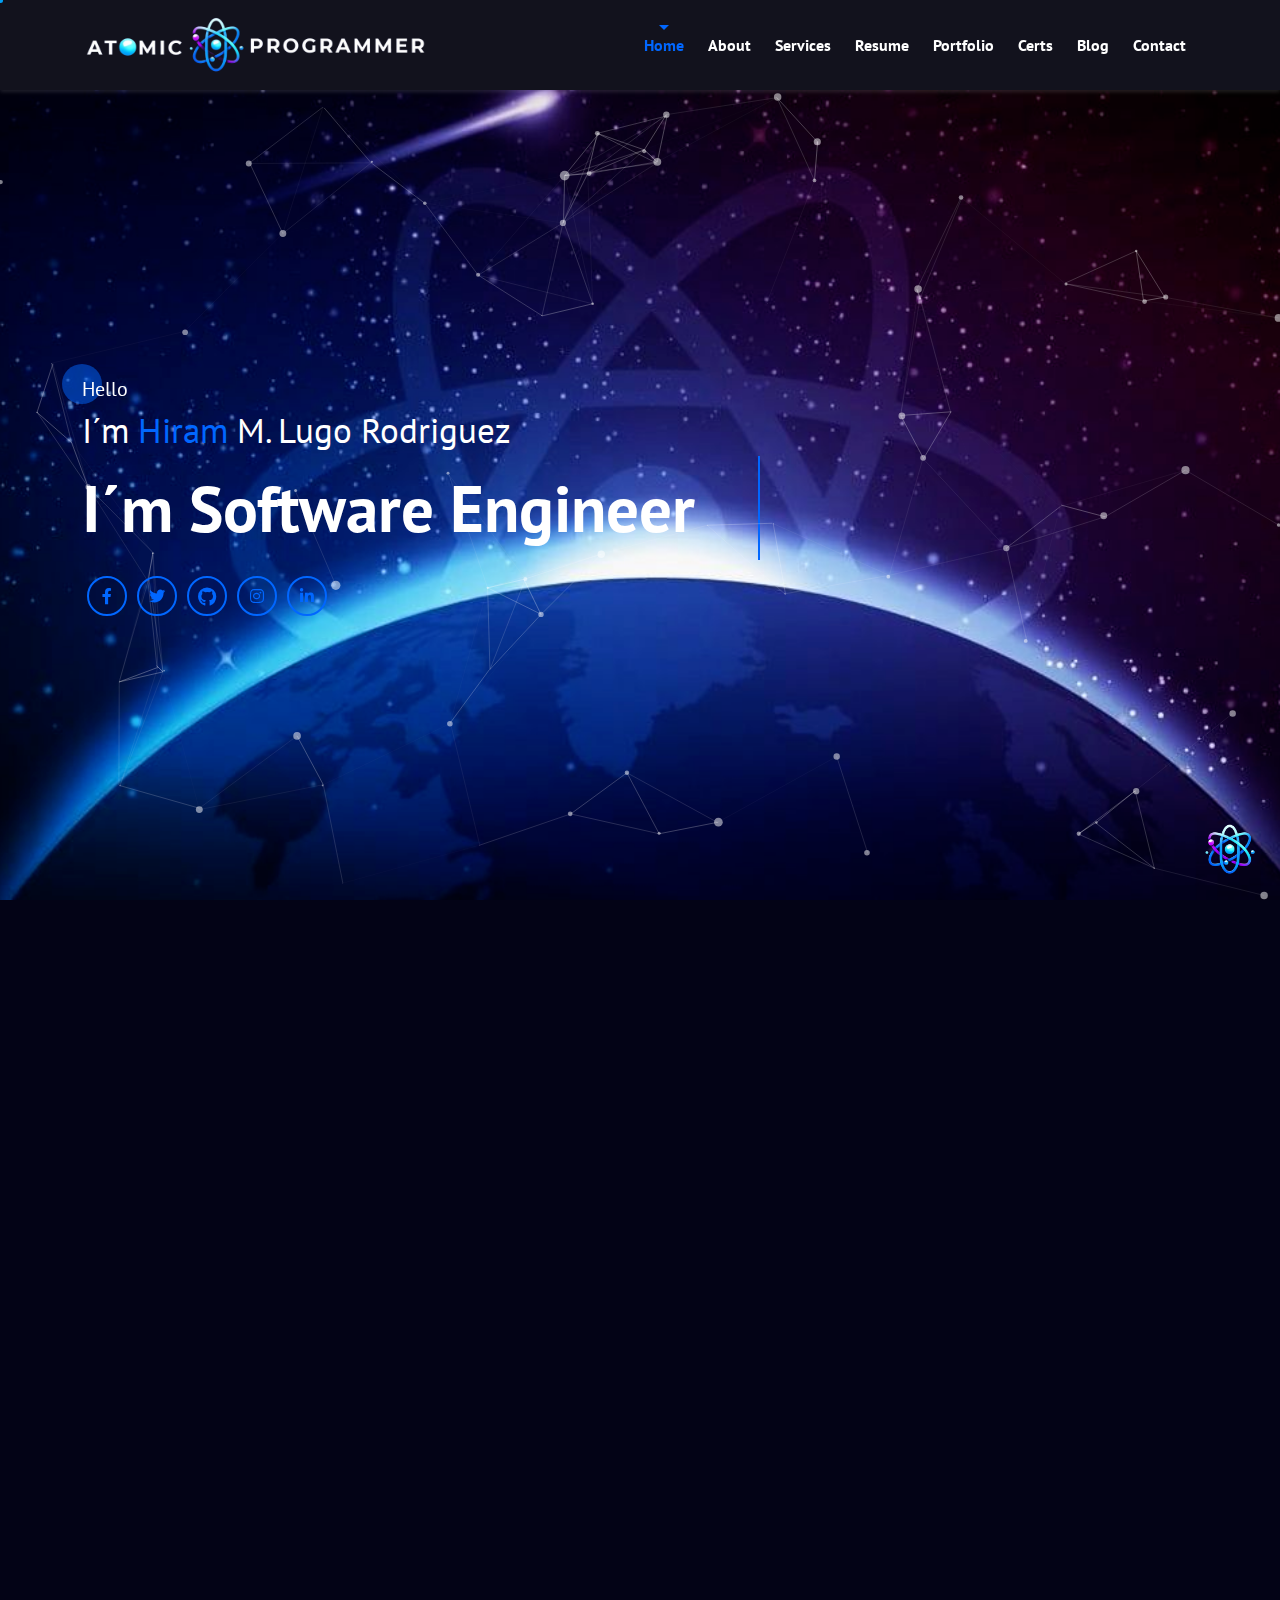
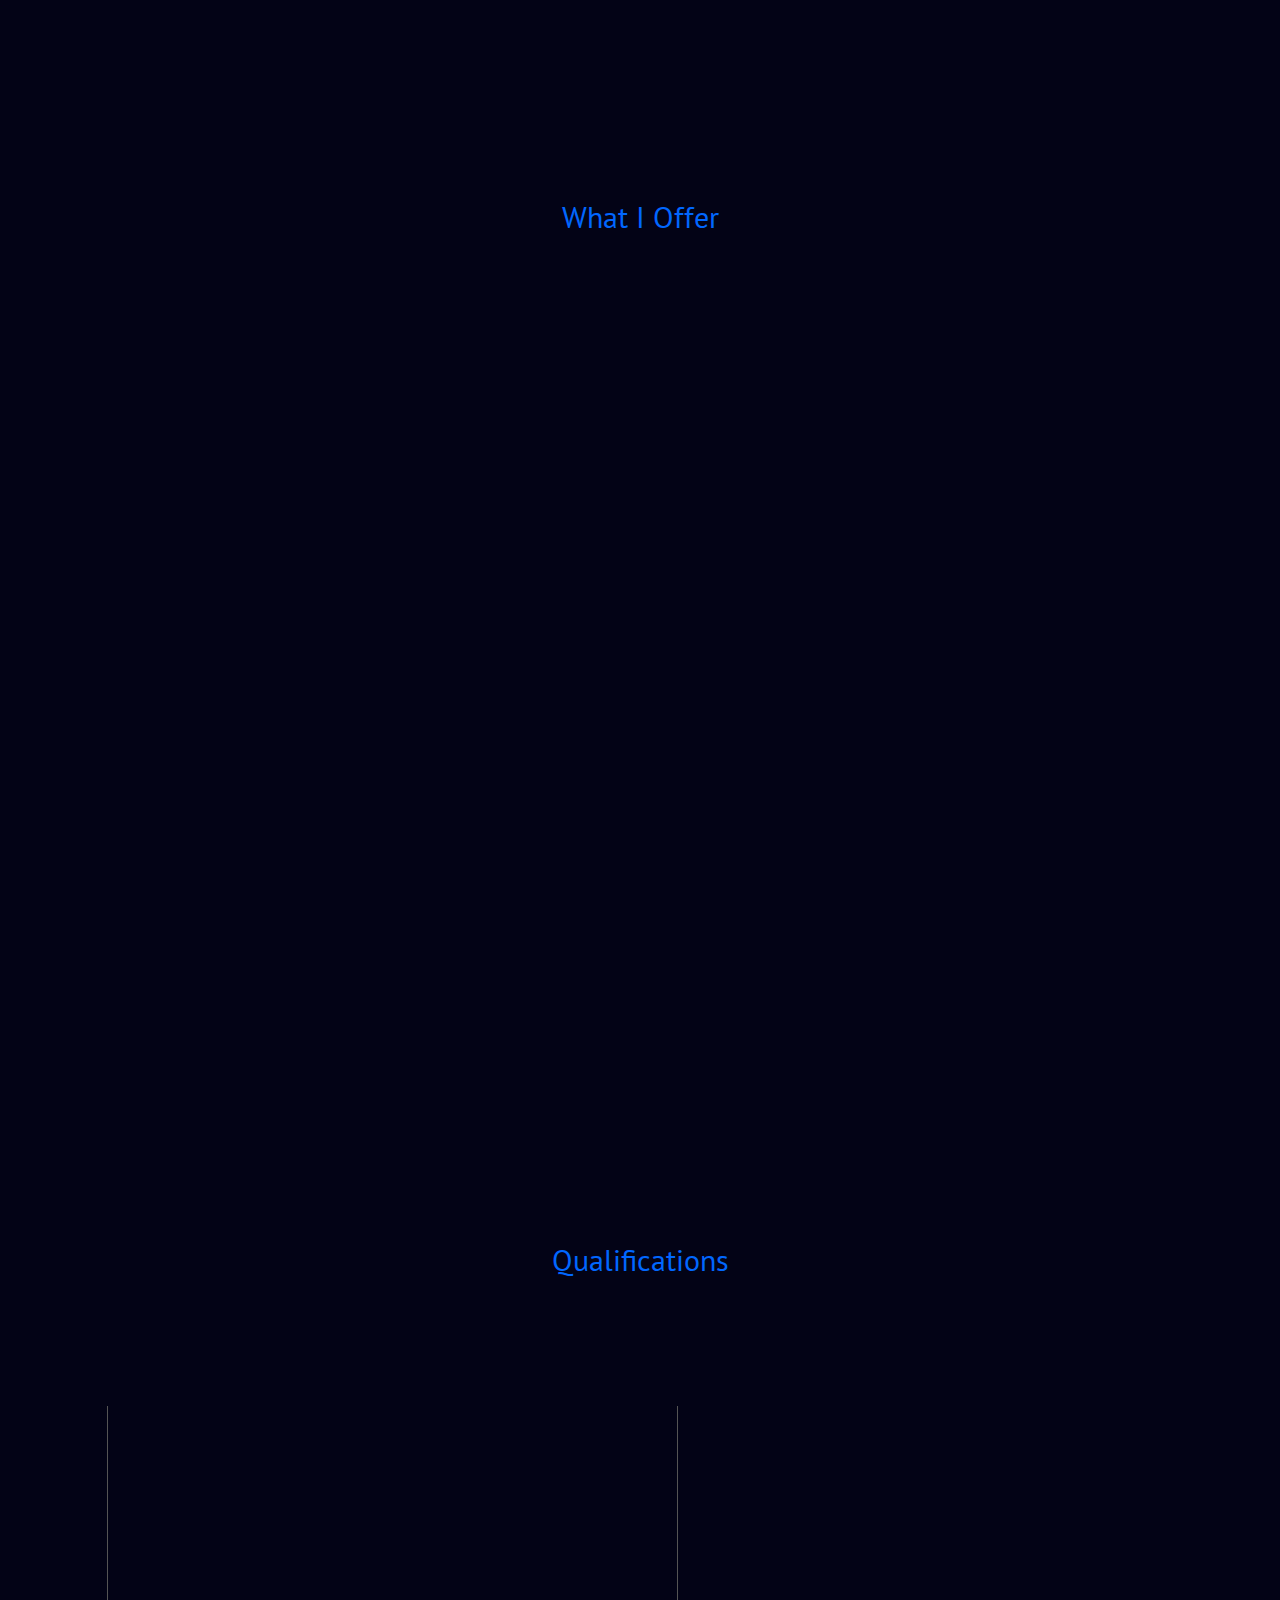
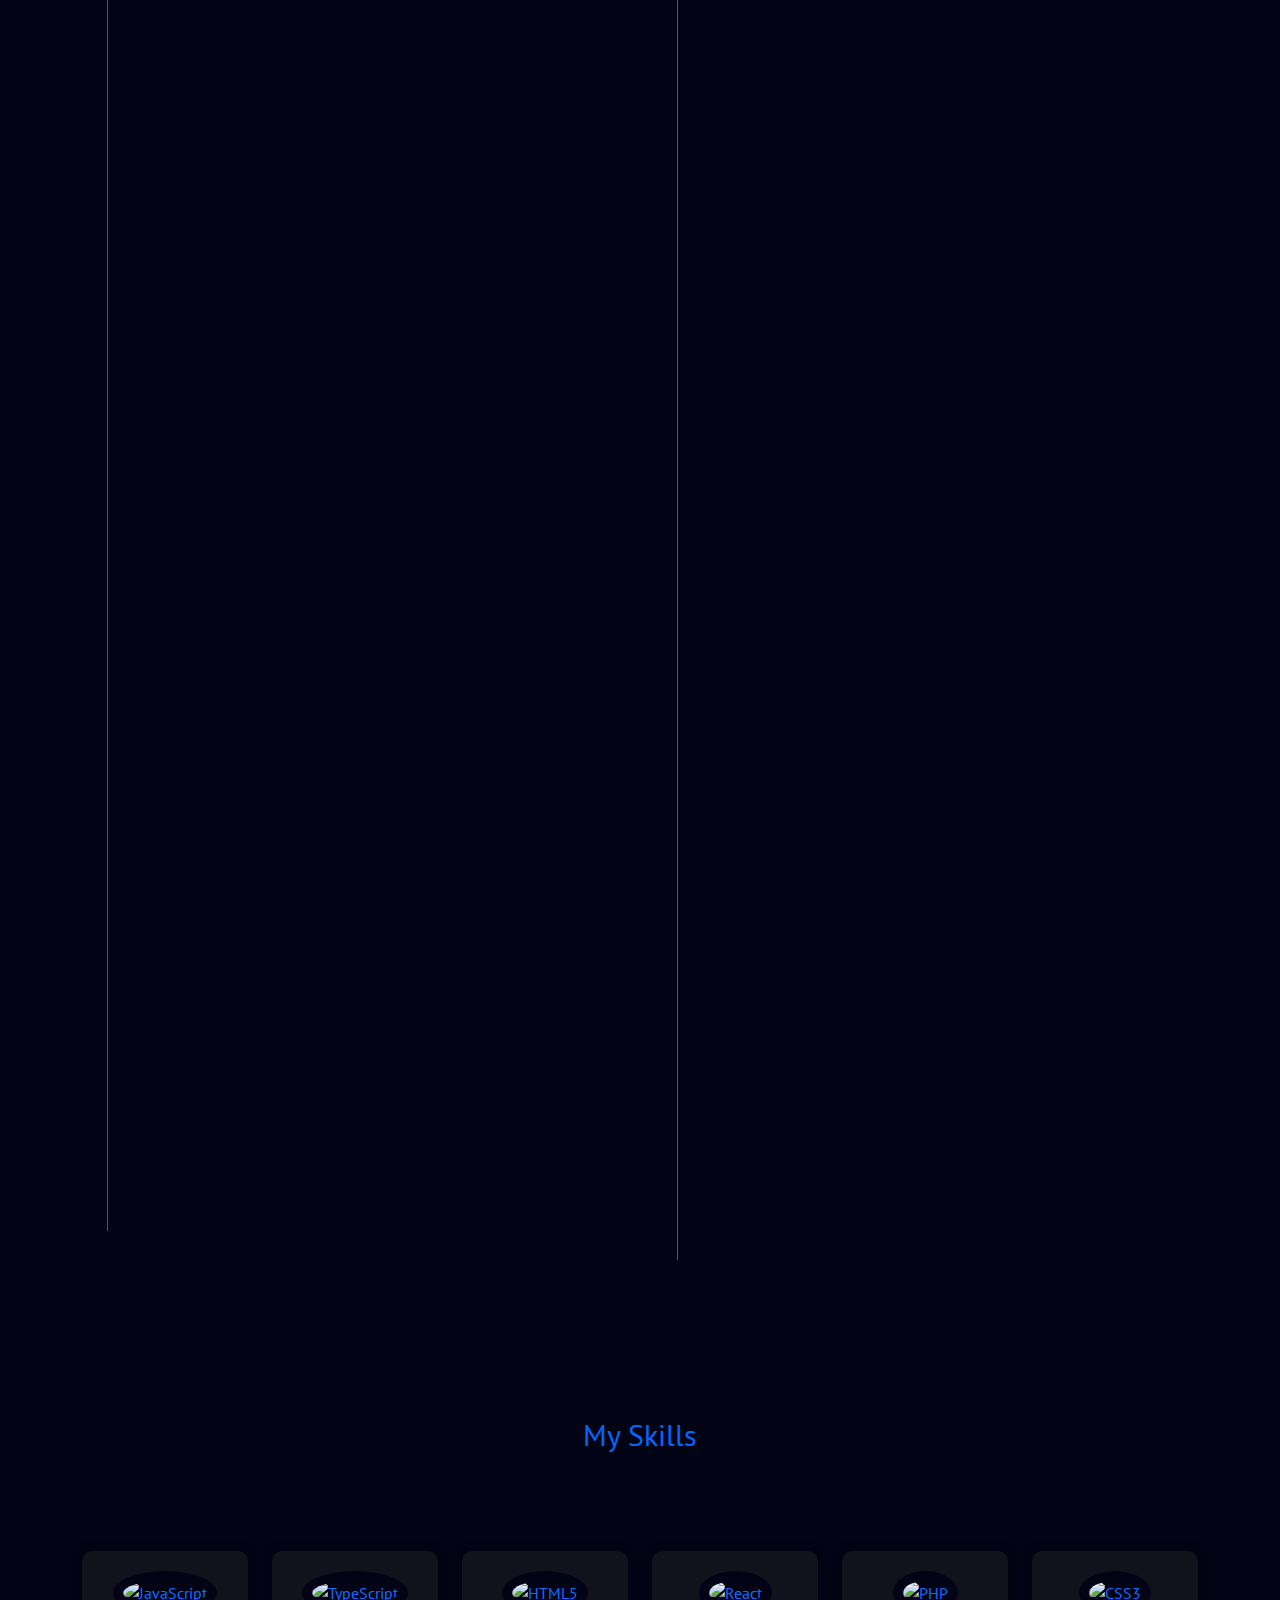
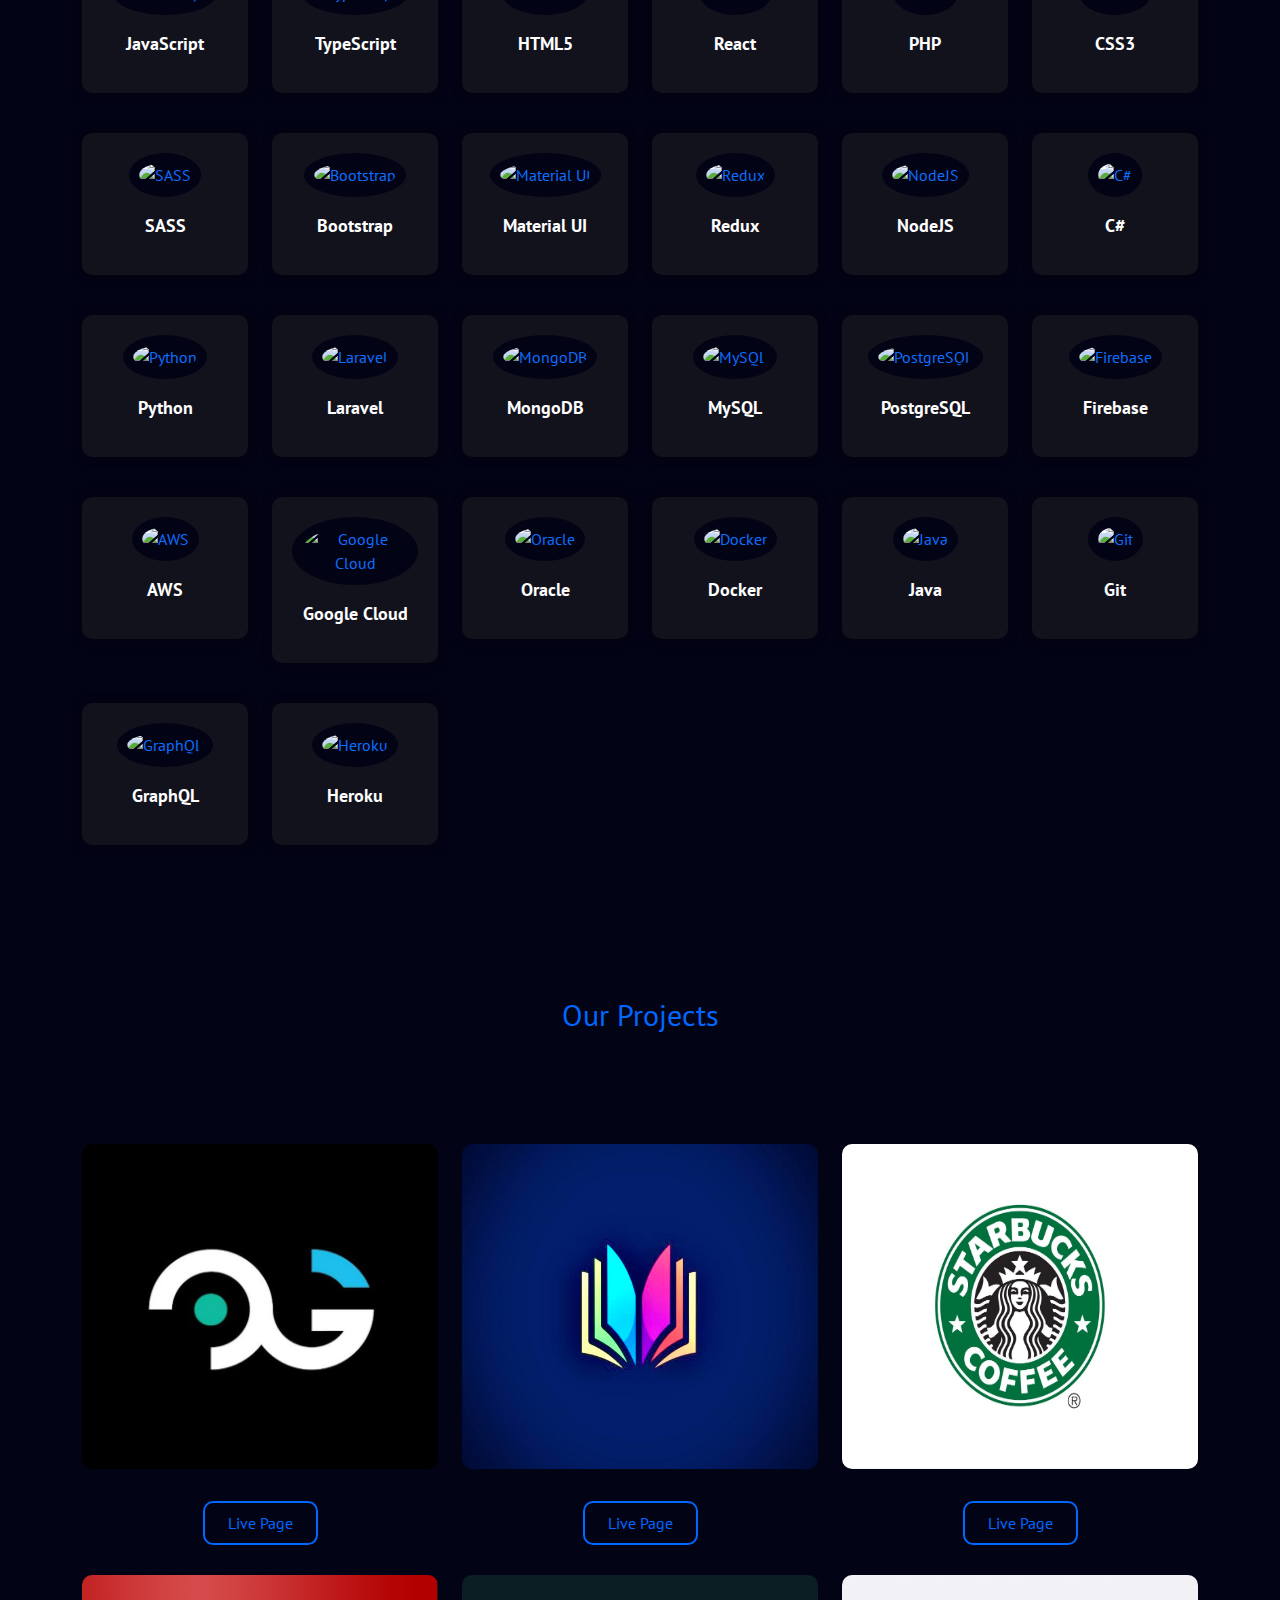
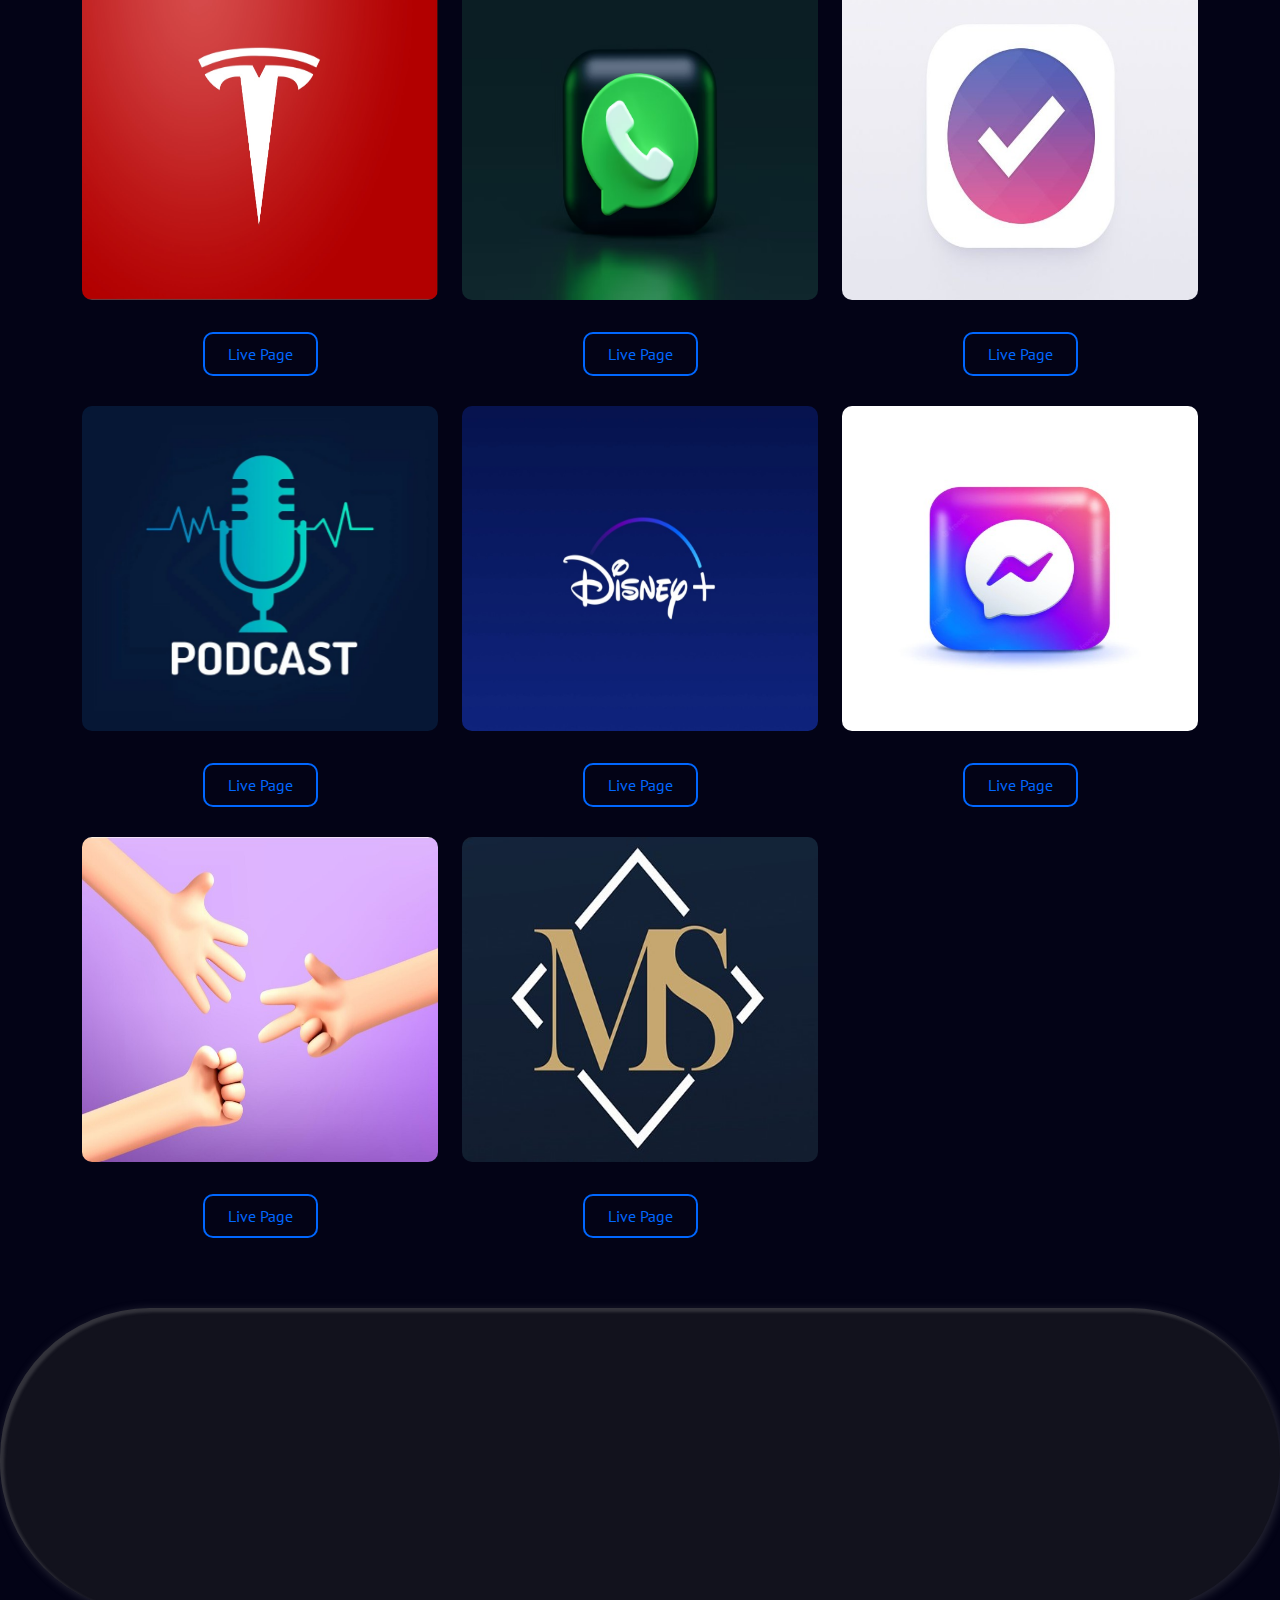
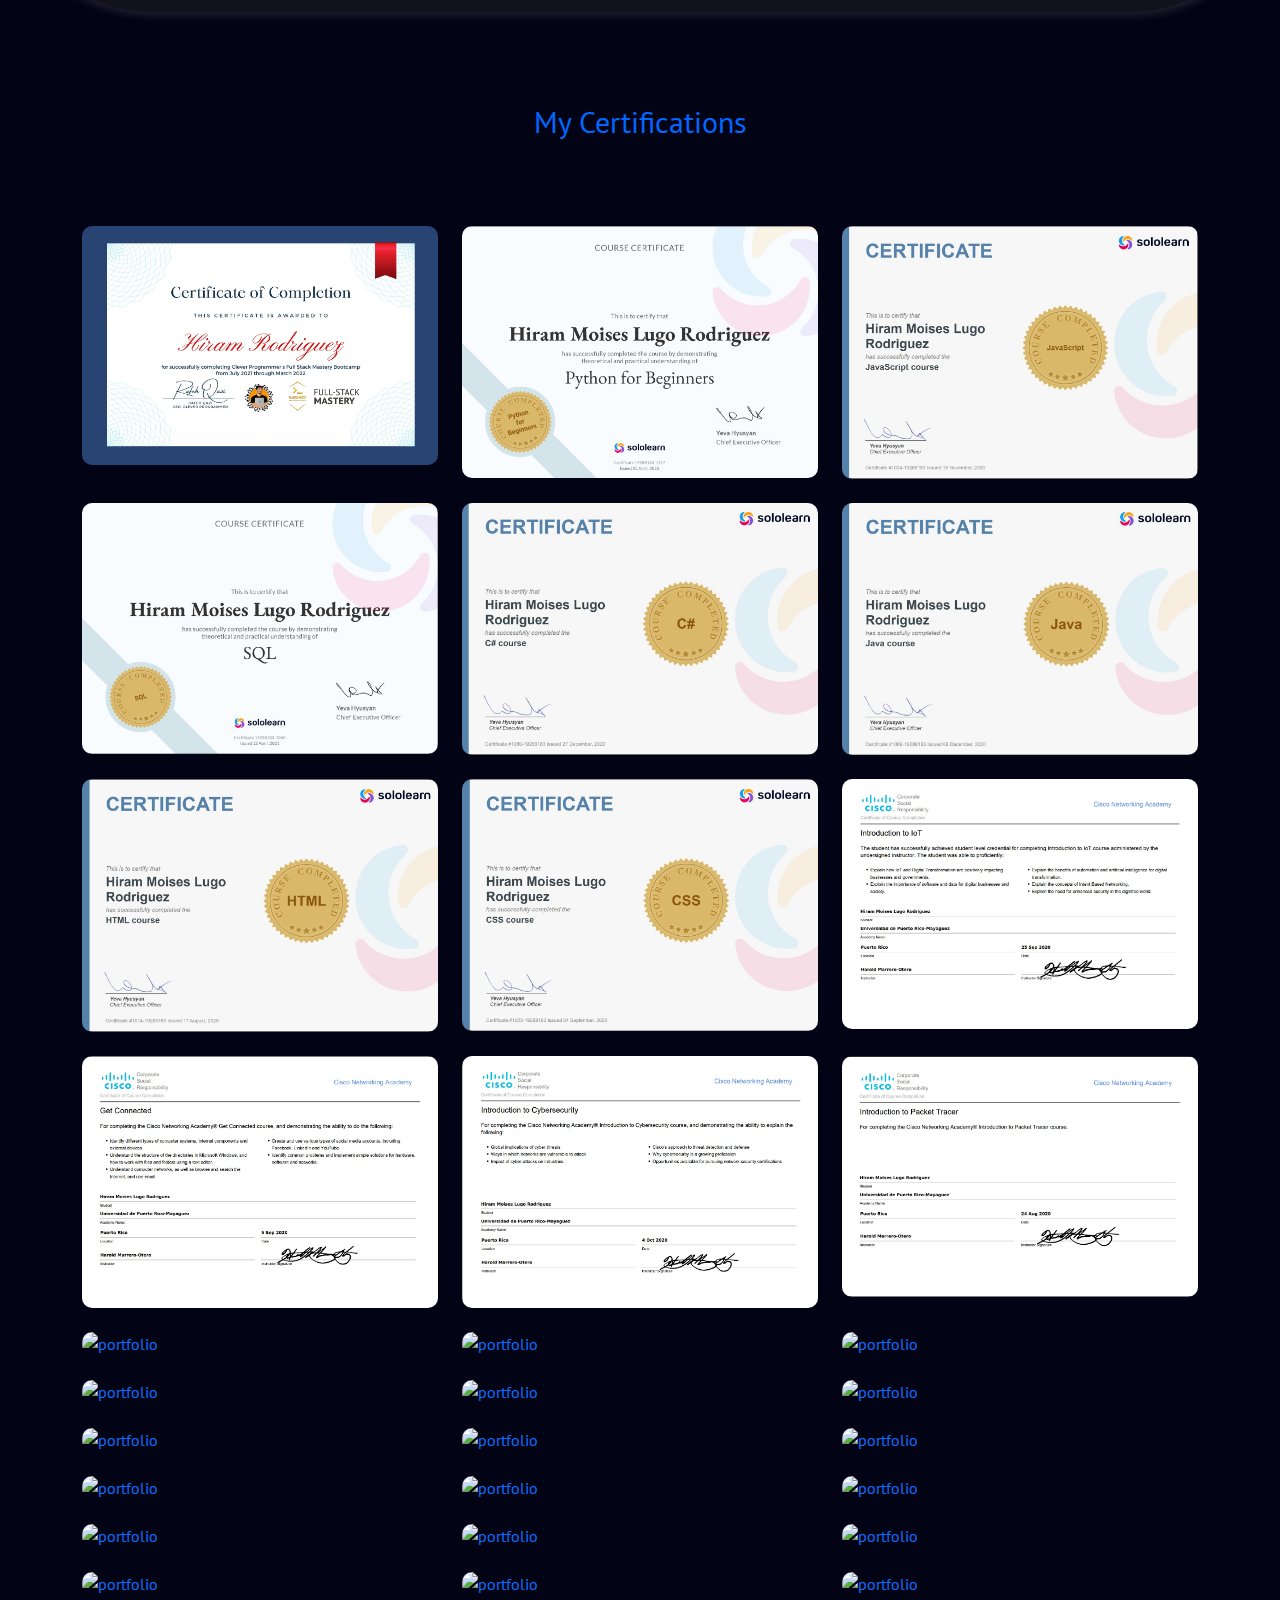
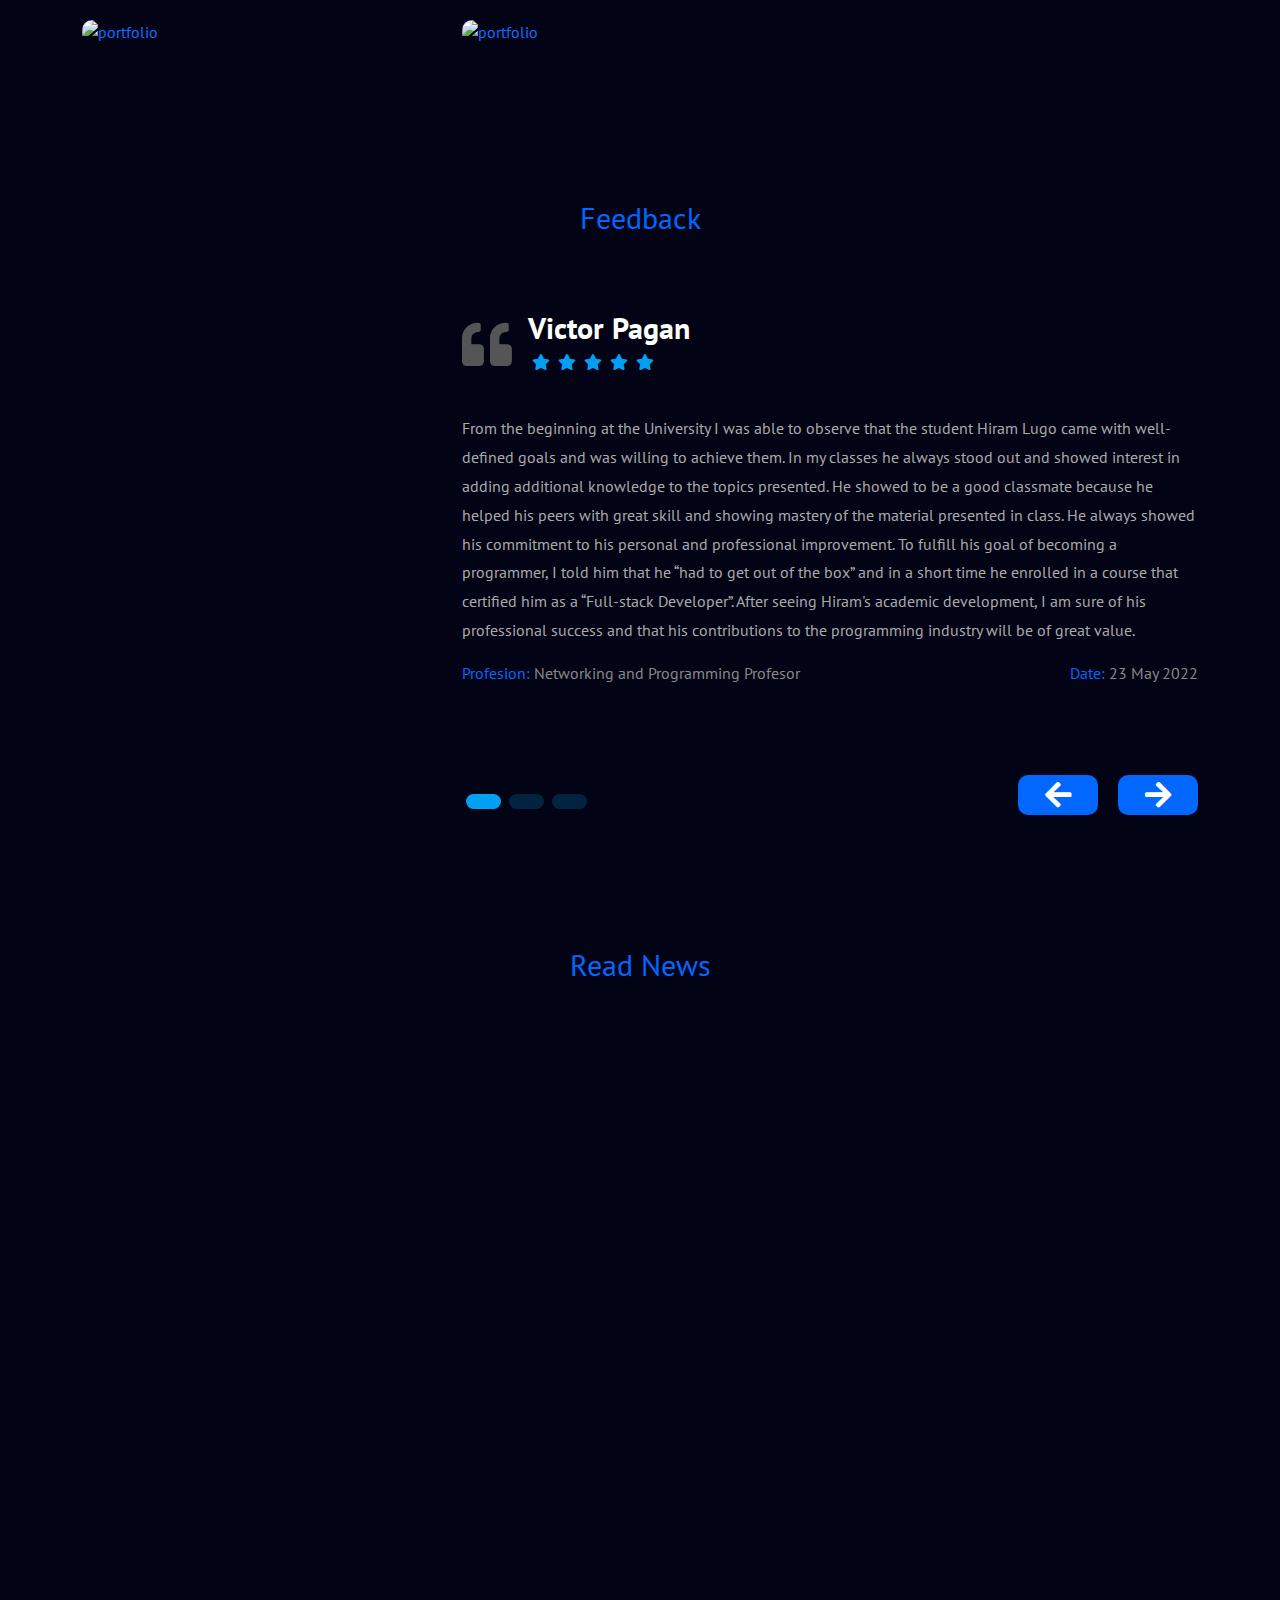
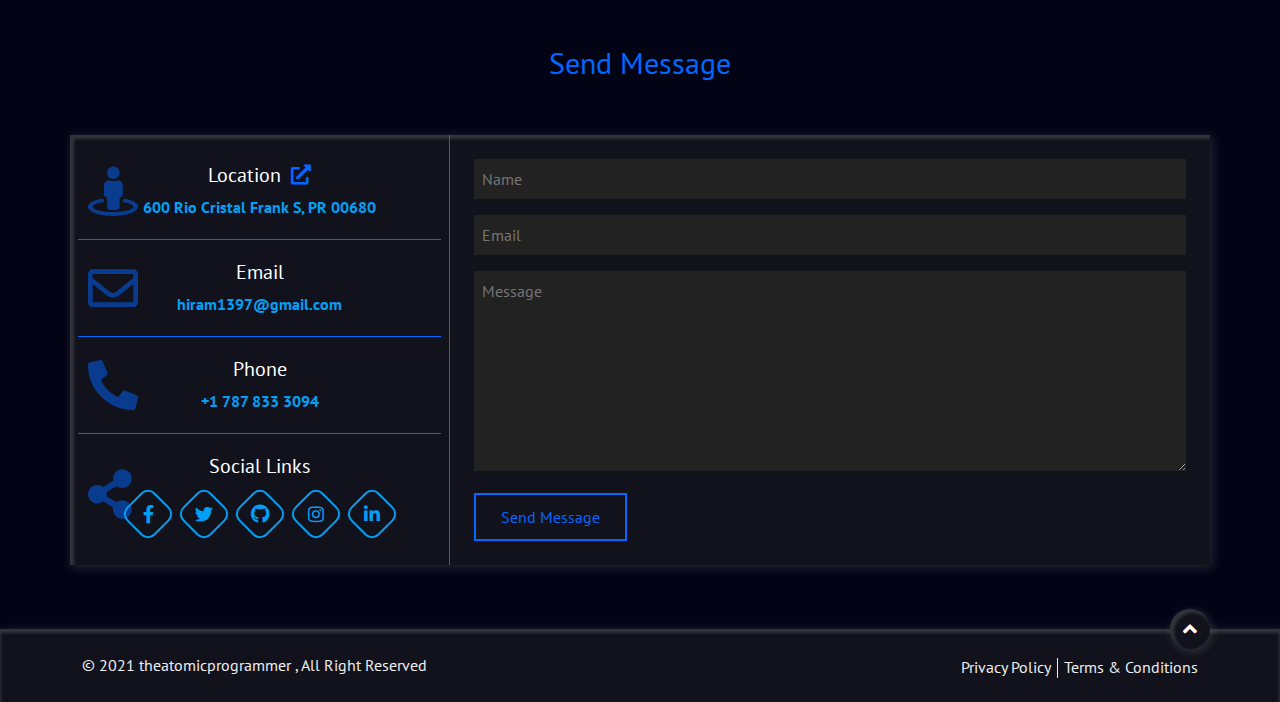
==== commit 2b81b566: "Add files via upload" ====
--- a/index.html
+++ b/index.html
@@ -1,1632 +1,2303 @@
-<!DOCTYPE html>
-<html lang="en">
-<head>
-    <meta charset="UTF-8">
-    <title>Hiram's Portfolio</title>
-    <!-- Meta Tags -->
-    <meta http-equiv="X-UA-Compatible" content="IE=edge">
-    <meta name="viewport" content="width=device-width, initial-scale=1.0">
-    <meta name="author" content="Availablecoder">
-    <meta name="description" content="Tomas Personal Porfolio one-page template for freelance usage and person resume">
-    <meta name="keywords" content="person,resume,skills,skill,portoflio,multipourpose,web template, landing page, personal portfolio, personal landing page, personal portfolio landing page template">
-    <!-- Google Fonts -->
-    <link rel="preconnect" href="https://fonts.googleapis.com">
-    <link rel="preconnect" href="https://fonts.gstatic.com" crossorigin>
-    <link href="https://fonts.googleapis.com/css2?family=PT+Sans:wght@400;700&display=swap" rel="stylesheet">
-    <link rel="stylesheet" href="https://cdnjs.cloudflare.com/ajax/libs/animate.css/4.1.1/animate.min.css"/>
-    <!-- - - - -->
-    <!-- Favicon -->
-    <link rel="icon" type="image/png" sizes="32x32" href="/preview_assets/images/atomlogo.png">
-    <!-- - - - -->
-    <!-- CSS Plugins -->
-    <link rel="stylesheet" href="css/bootstrap.css">
-    <link rel="stylesheet" href="css/all.css">
-    <link rel="stylesheet" href="css/jquery.animatedheadline.css">
-    <link rel="stylesheet" href="css/animate.css">
-    <link rel="stylesheet" href="css/swiper.css">
-    <link rel="stylesheet" href="css/fancybox.css">
-    <link rel="stylesheet" href="css/odometer-theme-minimal.css">
-    <!-- - - - -->
-    <!-- Main CSS Files -->
-    <link rel="stylesheet" href="css/style_dark.css">
-    <link rel="stylesheet" href="css/responsive.css">
-    <!-- - - - -->
-</head>
-<body>
-
-    <!-- Preloader -->
-    <div class="preloader">
-        <div class="load-splitter"></div>
-        <div class="load-splitter"></div>
-        <div class="loader">
-            <p class="text">ATOMIC PROGRAMMER<span>.</span></p>
-            <img src="/preview_assets/images/atomlogo.png" style="width: 260px; margin-bottom: 20px;" alt="atom" />
-            <div class="loading-bar">
-                <span></span>
-            </div>
-          
-        </div>
-    </div>
-    <!-- - - - -->
-
-    <!-- Start Header -->
-    <header class="header-sliding">
-        <nav class="navbar w-100 navbar-expand-lg">
-            <div class="container">
-                <a   href="https://github.com/GearHiram1397">
-                 <img src="/preview_assets/images/atomic-bannerlogo.png" class="logobanner"/>  
-                </a>
-                <button class="navbar-toggler menu-toggle-btn" type="button" data-bs-toggle="collapse" data-bs-target="#navbarSupportedContent" aria-controls="navbarSupportedContent" aria-expanded="false" aria-label="Toggle navigation">
-                    <span class="header-nav-icon"></span>
-                    <span class="header-nav-icon"></span>
-                    <span class="header-nav-icon"></span>
-                </button>
-                <div class="ul-cont collapse navbar-collapse ms-0 ms-lg-auto" id="navbarSupportedContent">
-                    <ul class="navbar-nav navbar-right ms-0 ms-lg-auto mb-2 mb-lg-0">
-                        <li class="nav-item mx-1">
-                            <a class="nav-link active" data-scroll="home" href="#home">Home</a>
-                        </li>
-                        <li class="nav-item mx-1">
-                            <a class="nav-link" href="#about" data-scroll="about">About</a>
-                        </li>
-                        <li class="nav-item mx-1">
-                            <a class="nav-link" href="#services" data-scroll="services">Services</a>
-                        </li>
-                        <li class="nav-item mx-1">
-                            <a class="nav-link" href="#resume" data-scroll="resume">Resume</a>
-                        </li>
-                        <li class="nav-item mx-1">
-                            <a class="nav-link" href="#portfolio" data-scroll="portfolio">Portfolio</a>
-                        </li>
-                        <li class="nav-item mx-1">
-                            <a class="nav-link" href="#certifications" data-scroll="certifications">Certs</a>
-                        </li>
-                        <li class="nav-item mx-1">
-                            <a class="nav-link" href="#blog" data-scroll="blog">Blog</a>
-                        </li>
-                        <li class="nav-item mx-1">
-                            <a class="nav-link" href="#contact" data-scroll="contact">Contact</a>
-                        </li>
-                    </ul>
-                </div>
-            </div>
-        </nav>
-    </header>
-    <!-- End Header -->
-    <!-- Envuelve tu iframe en un div para el control de estilos -->
-    <!-- Start Home -->
-    <section class="home d-flex align-items-center" id="home">
-        <div class="container">
-            <div class="home-text text-center text-md-start">
-                <p class="intro mx-auto mx-md-0">Hello</p>
-                <p class="name">I&acute;m <span>Hiram</span> M. Lugo Rodriguez</p>
-                <div class="head-text" id="home-text-changer">
-                    <h1 class="ah-headline">
-                        <span>I&acute;m</span>
-                        <span class="ah-words-wrapper">
-                            <b class="is-visible">Software Engineer</b>
-                            <b>UI UX Design</b>
-                            <b>RPA Expert</b>
-                        </span>
-                    </h1>
-                </div>
-                <div class="home-social d-flex justify-content-center justify-content-md-start mt-3">
-                    <a href="https://www.facebook.com/hiram.moiseslugo/"><i class="fab fa-facebook-f"></i></a>
-                    <a href="https://twitter.com/HiramMoisesLugo"><i class="fab fa-twitter"></i></a>
-                    <a href="https://github.com/GearHiram1397"><i style="font-size: larger;" class="fab fa-github"></i></a>
-                    <a href="https://www.instagram.com/gearhiram1397/"><i class="fab fa-instagram"></i></a>
-                    <a href="https://www.linkedin.com/in/hiram-lugo-rodriguez-34539597"><i class="fab fa-linkedin-in"></i></a>
-                </div>
-
-            </div>
-        </div>
-    </section>
-    <!-- End Home -->
-    <!-- Start About -->
-    <section class="about section-padding" id="about">
-        <div class="container d-flex flex-column flex-md-row">
-            <div class="image wow fadeInLeft">
-                <img class="img-fluid w-100" src="./preview_assets/images/hiram.jpg" alt="about">
-                <div class="movable-border">
-                    <span></span>
-                </div>
-            </div>
-            <div class="about-content wow fadeInRight">
-                <div class="main-heading about-main-heading mx-auto mx-md-0">
-                    <h2>About me</h2>
-                    <span>I&acute;m Hiram</span>
-                </div>
-                <quote class="about-text">
-                    As a dedicated Full-Stack Software Engineer and co-founder of a startup, 
-                    I am eager to bring my skills and entrepreneurial mindset to contribute meaningfully 
-                    to the software development industry. My technical proficiency and problem-solving abilities,
-                    combined with a genuine passion for coding, position me as someone who can add value to any organization.
-                    I thrive in dynamic, challenging environments and pride myself on being proactive and adaptable.
-                    My commitment to delivering high-quality results is deeply ingrained, whether it's tackling complex 
-                    coding projects or collaborating effectively within cross-functional teams. I am motivated by a desire
-                    to excel and make a positive impact through technology
-                      <br>
-                      <br>
-                   <span style="color:#fff; " >If you are looking for a highly motivated and skilled Full-Stack Software Engineer,
-                     I would welcome the opportunity to discuss how I can contribute to the success of your company.
-                    </span> 
-                     <br>
-                     <br>
-                </quote>
-               
-                <div class="about-info">
-                    <ul>
-                        <li><span>Name:</span> Hiram Moises Lugo</li>
-                        <li><span>Age:</span> 26 years old</li>
-                        <li><span>Email:</span> hiram1397@gmail.com</li>
-                        <li><span>Address:</span> Pflugerville, Austin Texas</li>
-                    </ul>
-                </div>
-                <div class="cv-button">
-                    <a class="main-btn" href="https://www.dropbox.com/sh/t8k3qx5j3c0lbck/AACakIMm0GNfHHDsSjThfEcFa?dl=1">
-                        <i class="fas fa-inbox"></i>
-                        Download CV
-                    </a>
-                </div>
-            </div>
-        </div>
-    </section>
-    <!-- End About -->
-    <!-- Start Services -->
-    <section class="services section-padding" id="services">
-        <div class="container">
-            <div class="main-heading mx-auto">
-                <h2 class="main-head-animation">Services</h2>
-                <span>What I Offer</span>
-            </div>
-            <div class="services-field mt-4 row">
-                <div class="serv-box mb-2 mt-5 col-12 col-md-6 col-lg-4 wow fadeInUp">
-                    <div class="serv-cont cursor-pointer-hover p-3 position-relative">
-                        <div class="icon">
-                            <i class="fas fa-sitemap"></i>
-                        </div>
-                        <h3 class="text-center pt-4 pb-2">Full-Stack Expertise and Innovation</h3>
-                        <p class="text-center">As a Full-Stack Software Engineer, my proficiency spans the entire technology stack, 
-                            allowing me to contribute holistically to projects. My innovative approach to problem-solving has been 
-                            a consistent driver of success in implementing creative and scalable solutions. Whether it's designing
-                             user interfaces or optimizing backend functionality,
-                             my Full-Stack expertise ensures a comprehensive and efficient development process.</p>
-                    </div>
-                </div>
-                <div class="serv-box mb-2 mt-5 col-12 col-md-6 col-lg-4 wow fadeInUp" data-wow-delay="0.3s">
-                    <div class="serv-cont cursor-pointer-hover p-3 position-relative">
-                        <div class="icon">
-                            <i class="far fa-compass"></i>
-                        </div>
-                        <h3 class="text-center pt-4 pb-2">Strategic Technical Leadership</h3>
-                        <p class="text-center">As a seasoned Software Engineer and Co-founder, I offer strategic technical leadership 
-                            that extends beyond conventional coding tasks. With a comprehensive understanding of both technology and business,
-                             I align technical decisions with the broader vision of the company. My role as a co-founder has honed my ability
-                              to contribute to high-level discussions,
-                             ensuring that technology serves as a key driver of business success and innovation.</p>
-
-                    </div>
-                </div>
-                
-                <div class="serv-box mb-2 mt-5 col-12 col-md-6 col-lg-4 wow fadeInUp" data-wow-delay="0.3s">
-                    <div class="serv-cont cursor-pointer-hover p-3 position-relative">
-                        <div class="icon">
-                            <i class="fas fa-globe"></i>
-                        </div>
-                        <h3 class="text-center pt-4 pb-2">Entrepreneurial Mindset and Result-Driven Approach</h3>
-                        <p class="text-center">Grounded in an entrepreneurial mindset, I bring a unique perspective 
-                            to software engineering. Beyond writing code, I understand the business context and am committed 
-                            to delivering high-quality results. My co-founding experience has instilled a results-driven approach, 
-                            emphasizing not just technical 
-                            excellence but also positive contributions to the company's growth and success.</p>
-                    </div>
-                </div>
-              
-            </div>
-        </div>
-    </section>
-    <!-- End Services -->
-    <!-- Botón para abrir/cerrar el chatbot -->
-    <div class="chatbot-button" onclick="toggleChatbot()"><img src="/preview_assets/images/atomic logo.png" style="width: 70px;  border-radius: 50%; " alt="bot" ></div>
-
-    <!-- Contenedor del Chatbot -->
-    <div class="chatbot-container">
-        <iframe width="360" height="580" allow="microphone;"
-        src="https://console.dialogflow.com/api-client/demo/embedded/9e8e2dce-3eff-4aad-9ee1-eb2912274a21"></iframe>
-    </div>
-    <script>
-        function toggleChatbot() {
-          var chatbotContainer = document.querySelector('.chatbot-container');
-          chatbotContainer.classList.toggle('active');
-        }
-        </script>
-
-    <!-- Start Resume -->
-    <section class="resume section-padding" id="resume">
-        <div class="container">
-            <div class="main-heading mx-auto">
-                <h2 class="main-head-animation">Resume</h2>
-                <span>Qualifications</span>
-            </div>
-            <div class="resume-field mt-5 row">
-                <div class="experience-box mb-3 mb-lg-0 col-12 col-lg-6">
-                    <div class="experience-content resume-content">
-                        <div class="wow bounceIn res-head mb-3 mb-sm-5 d-flex justify-content-sm-start justify-content-center align-items-center">
-                            <i class="fas fa-laptop-code"></i>
-                            <h3 class="mb-0">My Experiences</h3>
-                        </div>
-                        <div class="wow fadeInLeft res-text" >
-                            <span class="res-circle"></span>
-                            <h4>Co-funder and Lead Developer</h4>
-                            <span class="date">2023 - Present</span>
-                            <p class="info"> Developed a centralized workspace for team collaboration and client management application at The One Gig. Oversaw the creation of a full-stack application utilizing React.js and Node.js. Implemented a customized, responsive design alongside backend infrastructure development. Integrated Stripe for seamless payment processing and Firebase Auth for user authentication. Elevated the platform by incorporating multiple customizable widgets and utilized AWS to provide robust cloud storage solutions</p>
-                        </div>
-                        <div class="wow fadeInLeft res-text" data-wow-delay="0.2s" >
-                            <span class="res-circle"></span>
-                            <h4>Junior Software Engineer</h4>
-                            <span class="date">2023 - Present</span>
-                            <p class="info"> As a dedicated Software Engineer at E3 Consulting, I've been actively involved in crafting innovative solutions. Alongside this role, I also collaborated with MMM, where I played a pivotal role in the collaborative implementation of ELT (Extract, Load, Transform) solutions. Leading a team effort, we managed diverse workloads, optimizing data processing workflows to significantly enhance operational efficiency. This encompassed the streamlining of data processes and orchestration of seamless teamwork for successful execution.</p>
-                        </div>
-                        <div class="wow fadeInLeft res-text" data-wow-delay="0.4s" >
-                            <span class="res-circle"></span>
-                            <h4>Software Engineer Intern</h4>
-                            <span class="date">2022 - 2023</span>
-                            <p class="info">I actively contributed to testing procedures and meticulous documentation in a collaborative team environment. Engaged in comprehensive testing protocols, documentation tasks, and collaborated closely with the team to ensure the seamless integration of solutions. This experience fortified my understanding of structured testing methodologies and effective teamwork within a professional setting.</p>
-                        </div>
-                        <div class="wow fadeInLeft res-text" data-wow-delay="0.6s">
-                            <span class="res-circle"></span>
-                            <h4>React Js Developer Intern</h4>
-                            <span class="date">2022</span>
-                            <p class="info">I had the opportunity to work as an intern for a company specializing in HR consulting services, where I was responsible for building a web page using React.js. I successfully developed a dynamic portfolio that effectively promoted the business and the owner's experience, customizing the design and content to meet the client's expectations. Additionally, I implemented an email messaging system using EmailJS and integrated Google Maps API to display the company's location. This internship allowed me to demonstrate my technical abilities and commitment to delivering results that meet the needs of clients</p>
-                        </div>
-                    </div>
-                </div>
-                <div class="education-box col-12 col-lg-6">
-                    <div class="education-content resume-content">
-                        <div class="wow bounceIn res-head mb-3 mb-sm-5 d-flex justify-content-sm-start justify-content-center align-items-center">
-                            <i class="fas fa-graduation-cap"></i>
-                            <h3 class="mb-0">My Education</h3>
-                        </div>
-                        <div class="wow fadeInLeft res-text" data-wow-delay="0.1s">
-                            <span class="res-circle"></span>
-                            <h4>Udemy Online Certifications</h4>
-                            <span class="date">2023 - Present</span>
-                            <p class="info">As part of my commitment to continuous learning, I've been actively engaged in Udemy courses covering various programming languages. Additionally, I've delved into courses focusing on Terraform and AWS, seeking to expand my expertise in cloud technologies and infrastructure management. This proactive approach to ongoing education reflects my dedication to staying updated with cutting-edge tools and technologies within the field.</p>
-                        </div>
-                        <div class="wow fadeInLeft res-text" data-wow-delay="0.3s">
-                            <span class="res-circle"></span>
-                            <h4>Bachelor's Network Technology and Application Development </h4>
-                            <span class="date">2018-2022</span>
-                            <p class="info">Gained a strong foundation in both networking and web development. My studies exposed me to a range of hardware and software technologies, allowing me to develop the ability to troubleshoot, repair, or replace hardware components and install operating systems. I also honed my programming skills by learning the basics of several key programming languages, including Python, C#, Java, JavaScript, as well as HTML, CSS, Visual Basics, and MySQL. This comprehensive education has equipped me with the technical knowledge and skills to excel in a wide range of technology-focused roles.</p>
-                        </div>
-                        <div class="wow fadeInLeft res-text" data-wow-delay="0.5s">
-                            <span class="res-circle"></span>
-                            <h4>Full Stack Mastery Bootcamp</h4>
-                            <span class="date">2021-2022</span>
-                            <p class="info">I honed my technical and problem-solving skills over a rigorous 9-month program. I gained a comprehensive understanding of JavaScript fundamentals, data structures, and algorithms, as well as expertise in front-end and back-end technologies, including HTML, CSS, React.js, Redux, Node.js, MongoDB, Express.js, and REST API. I put my knowledge into practice through hands-on development of MVC projects, including a full-fledged MERN stack application. </p>
-                        </div>
-                        <div class="wow fadeInLeft res-text" data-wow-delay="0.7s">
-                            <span class="res-circle"></span>
-                            <h4>Cisco and Sololearn Online Certifications</h4>
-                            <span class="date">2020</span>
-                            <p class="info">As a highly motivated individual, I have taken a proactive approach to advancing my education and professional development 
-                                by completing various programming language courses and certifications from SoloLearn.com, as well as networking certifications from the prestigious Cisco Networking Academy.</p>
-                        </div>
-                    </div>
-                </div>
-            </div>
-        </div>
-    </section>
-    <!-- End Resume -->
-    <!-- Start Skills -->
-    <section class="skills section-padding" id="skills">
-    <div class="container">
-        <div class="main-heading mx-auto">
-            <h2 class="main-head-animation">Skills</h2>
-            <span>My Skills</span>
-        </div>
-        <div class="skill-field mt-5 row" id="skillField">
-            <div class="col-12 col-md-4">
-                <div class="skill-container text-center">
-                    <a href="https://developer.mozilla.org/en-US/docs/Web/JavaScript" target="_blank" rel="noreferrer">
-                        <img src="https://raw.githubusercontent.com/danielcranney/readme-generator/main/public/icons/skills/javascript-colored.svg" alt="JavaScript" class="skill-icon">
-                    </a>
-                    <p class="skill-name">JavaScript</p>
-                    <p class="skill-description">Dynamic scripting language for web development.</p>
-                </div>
-            </div>
-            <div class="col-12 col-md-4">
-                <div class="skill-container text-center">
-                    <a href="https://www.typescriptlang.org/" target="_blank" rel="noreferrer">
-                        <img src="https://raw.githubusercontent.com/danielcranney/readme-generator/main/public/icons/skills/typescript-colored.svg" alt="TypeScript" class="skill-icon">
-                    </a>
-                    <p class="skill-name">TypeScript</p>
-                    <p class="skill-description">Typed superset of JavaScript enhancing development.</p>
-                </div>
-            </div>
-            <div class="col-12 col-md-4">
-                <div class="skill-container text-center">
-                    <a href="https://developer.mozilla.org/en-US/docs/Glossary/HTML5" target="_blank" rel="noreferrer">
-                        <img src="https://raw.githubusercontent.com/danielcranney/readme-generator/main/public/icons/skills/html5-colored.svg" alt="HTML5" class="skill-icon">
-                    </a>
-                    <p class="skill-name">HTML5</p>
-                    <p class="skill-description">Standard markup language for creating web pages.</p>
-                </div>
-            </div>
-            <div class="col-12 col-md-4">
-                <div class="skill-container text-center">
-                    <a href="https://reactjs.org/" target="_blank" rel="noreferrer">
-                        <img src="https://raw.githubusercontent.com/danielcranney/readme-generator/main/public/icons/skills/react-colored.svg" alt="React" class="skill-icon">
-                    </a>
-                    <p class="skill-name">React</p>
-                    <p class="skill-description">Library for building interactive user interfaces.</p>
-                </div>
-            </div>
-            <div class="col-12 col-md-4">
-                <div class="skill-container text-center">
-                    <a href="https://php.org" target="_blank" rel="noreferrer">
-                        <img src="https://raw.githubusercontent.com/danielcranney/readme-generator/main/public/icons/skills/php-colored.svg" alt="PHP" class="skill-icon">
-                    </a>
-                    <p class="skill-name">PHP</p>
-                    <p class="skill-description">Server scripting language for web development.</p>
-                </div>
-            </div>
-            <div class="col-12 col-md-4">
-                <div class="skill-container text-center">
-                    <a href="https://www.w3.org/TR/CSS/#css" target="_blank" rel="noreferrer">
-                        <img src="https://raw.githubusercontent.com/danielcranney/readme-generator/main/public/icons/skills/css3-colored.svg" alt="CSS3" class="skill-icon">
-                    </a>
-                    <p class="skill-name">CSS3</p>
-                    <p class="skill-description">Style sheet language used for designing web pages.</p>
-                </div>
-            </div>
-            <div class="col-12 col-md-4">
-                <div class="skill-container text-center">
-                    <a href="https://sass-lang.com/" target="_blank" rel="noreferrer">
-                        <img src="https://raw.githubusercontent.com/danielcranney/readme-generator/main/public/icons/skills/sass-colored.svg" alt="SASS" class="skill-icon">
-                    </a>
-                    <p class="skill-name">SASS</p>
-                    <p class="skill-description">Preprocessor scripting language that is interpreted or compiled into CSS.</p>
-                </div>
-            </div>
-            <div class="col-12 col-md-4">
-                <div class="skill-container text-center">
-                    <a href="https://getbootstrap.com/" target="_blank" rel="noreferrer">
-                        <img src="https://raw.githubusercontent.com/danielcranney/readme-generator/main/public/icons/skills/bootstrap-colored.svg" alt="Bootstrap" class="skill-icon">
-                    </a>
-                    <p class="skill-name">Bootstrap</p>
-                    <p class="skill-description">Popular CSS framework for responsive web design.</p>
-                </div>
-            </div>
-            <div class="col-12 col-md-4">
-                <div class="skill-container text-center">
-                    <a href="https://mui.com/" target="_blank" rel="noreferrer">
-                        <img src="https://raw.githubusercontent.com/danielcranney/readme-generator/main/public/icons/skills/materialui-colored.svg" alt="Material UI" class="skill-icon">
-                    </a>
-                    <p class="skill-name">Material UI</p>
-                    <p class="skill-description">React components for faster and easier web development.</p>
-                </div>
-            </div>
-            <div class="col-12 col-md-4">
-                <div class="skill-container text-center">
-                    <a href="https://redux.js.org/" target="_blank" rel="noreferrer">
-                        <img src="https://raw.githubusercontent.com/danielcranney/readme-generator/main/public/icons/skills/redux-colored.svg" alt="Redux" class="skill-icon">
-                    </a>
-                    <p class="skill-name">Redux</p>
-                    <p class="skill-description">Predictable state container for JavaScript apps.</p>
-                </div>
-            </div>
-            <div class="col-12 col-md-4">
-                <div class="skill-container text-center">
-                    <a href="https://nodejs.org/en/" target="_blank" rel="noreferrer">
-                        <img src="https://raw.githubusercontent.com/danielcranney/readme-generator/main/public/icons/skills/nodejs-colored.svg" alt="NodeJS" class="skill-icon">
-                    </a>
-                    <p class="skill-name">NodeJS</p>
-                    <p class="skill-description">JavaScript runtime built on Chrome's V8 engine.</p>
-                </div>
-            </div>
-            <div class="col-12 col-md-4">
-                <div class="skill-container text-center">
-                    <a href="https://learn.microsoft.com/en-us/dotnet/csharp/" target="_blank" rel="noreferrer">
-                        <img src="https://raw.githubusercontent.com/danielcranney/readme-generator/main/public/icons/skills/csharp-colored.svg" alt="C#" class="skill-icon">
-                    </a>
-                    <p class="skill-name">C#</p>
-                    <p class="skill-description">Modern object-oriented programming language for building robust applications.</p>
-                </div>
-            </div>
-            <div class="col-12 col-md-4">
-                <div class="skill-container text-center">
-                    <a href="https://python.com/" target="_blank" rel="noreferrer">
-                        <img src="https://raw.githubusercontent.com/danielcranney/readme-generator/main/public/icons/skills/python-colored.svg" alt="Python" class="skill-icon">
-                    </a>
-                    <p class="skill-name">Python</p>
-                    <p class="skill-description">High-level programming language for general-purpose programming.</p>
-                </div>
-            </div>
-            <div class="col-12 col-md-4">
-                <div class="skill-container text-center">
-                    <a href="https://laravel.com/" target="_blank" rel="noreferrer">
-                        <img src="https://raw.githubusercontent.com/danielcranney/readme-generator/main/public/icons/skills/laravel-colored.svg" alt="Laravel" class="skill-icon">
-                    </a>
-                    <p class="skill-name">Laravel</p>
-                    <p class="skill-description">PHP framework for web artisans.</p>
-                </div>
-            </div>
-            <div class="col-12 col-md-4">
-                <div class="skill-container text-center">
-                    <a href="https://www.mongodb.com/" target="_blank" rel="noreferrer">
-                        <img src="https://raw.githubusercontent.com/danielcranney/readme-generator/main/public/icons/skills/mongodb-colored.svg" alt="MongoDB" class="skill-icon">
-                    </a>
-                    <p class="skill-name">MongoDB</p>
-                    <p class="skill-description">NoSQL database for modern applications.</p>
-                </div>
-            </div>
-            <div class="col-12 col-md-4">
-                <div class="skill-container text-center">
-                    <a href="https://www.mysql.com/" target="_blank" rel="noreferrer">
-                        <img src="https://raw.githubusercontent.com/danielcranney/readme-generator/main/public/icons/skills/mysql-colored.svg" alt="MySQL" class="skill-icon">
-                    </a>
-                    <p class="skill-name">MySQL</p>
-                    <p class="skill-description">Open-source relational database management system.</p>
-                </div>
-            </div>
-            <div class="col-12 col-md-4">
-                <div class="skill-container text-center">
-                    <a href="https://www.postgresql.org/" target="_blank" rel="noreferrer">
-                        <img src="https://raw.githubusercontent.com/danielcranney/readme-generator/main/public/icons/skills/postgresql-colored.svg" alt="PostgreSQL" class="skill-icon">
-                    </a>
-                    <p class="skill-name">PostgreSQL</p>
-                    <p class="skill-description">Advanced open-source relational database.</p>
-                </div>
-            </div>
-            <div class="col-12 col-md-4">
-                <div class="skill-container text-center">
-                    <a href="https://firebase.google.com/" target="_blank" rel="noreferrer">
-                        <img src="https://raw.githubusercontent.com/danielcranney/readme-generator/main/public/icons/skills/firebase-colored.svg" alt="Firebase" class="skill-icon">
-                    </a>
-                    <p class="skill-name">Firebase</p>
-                    <p class="skill-description">Platform for building mobile and web applications.</p>
-                </div>
-            </div>
-            <div class="col-12 col-md-4">
-                <div class="skill-container text-center">
-                    <a href="https://aws.com/" target="_blank" rel="noreferrer">
-                        <img src="https://raw.githubusercontent.com/danielcranney/readme-generator/main/public/icons/skills/aws-colored.svg" alt="AWS" class="skill-icon">
-                    </a>
-                    <p class="skill-name">AWS</p>
-                    <p class="skill-description">Cloud computing services by Amazon.</p>
-                </div>
-            </div>
-            <div class="col-12 col-md-4">
-                <div class="skill-container text-center">
-                    <a href="https://cloud.google.com/" target="_blank" rel="noreferrer">
-                        <img src="https://raw.githubusercontent.com/danielcranney/readme-generator/main/public/icons/skills/googlecloud-colored.svg" alt="Google Cloud" class="skill-icon">
-                    </a>
-                    <p class="skill-name">Google Cloud</p>
-                    <p class="skill-description">Cloud computing services by Google.</p>
-                </div>
-            </div>
-            <div class="col-12 col-md-4">
-                <div class="skill-container text-center">
-                    <a href="https://www.oracle.com/uk/" target="_blank" rel="noreferrer">
-                        <img src="https://raw.githubusercontent.com/danielcranney/readme-generator/main/public/icons/skills/oracle-colored.svg" alt="Oracle" class="skill-icon">
-                    </a>
-                    <p class="skill-name">Oracle</p>
-                    <p class="skill-description">Integrated cloud applications and platform services.</p>
-                </div>
-            </div>
-            <div class="col-12 col-md-4">
-                <div class="skill-container text-center">
-                    <a href="https://docker.com/" target="_blank" rel="noreferrer">
-                        <img src="https://raw.githubusercontent.com/danielcranney/readme-generator/main/public/icons/skills/docker-colored.svg" alt="Docker" class="skill-icon">
-                    </a>
-                    <p class="skill-name">Docker</p>
-                    <p class="skill-description">Platform for developing, shipping, and running applications in containers.</p>
-                </div>
-            </div>
-            <div class="col-12 col-md-4">
-                <div class="skill-container text-center">
-                    <a href="https://java.com/" target="_blank" rel="noreferrer">
-                        <img src="https://raw.githubusercontent.com/danielcranney/readme-generator/main/public/icons/skills/java-colored.svg" alt="Java" class="skill-icon">
-                    </a>
-                    <p class="skill-name">Java</p>
-                    <p class="skill-description">High-level programming language for building applications.</p>
-                </div>
-            </div>
-            <div class="col-12 col-md-4">
-                <div class="skill-container text-center">
-                    <a href="https://git-scm.com/" target="_blank" rel="noreferrer">
-                        <img src="https://raw.githubusercontent.com/danielcranney/readme-generator/main/public/icons/skills/git-colored.svg" alt="Git" class="skill-icon">
-                    </a>
-                    <p class="skill-name">Git</p>
-                    <p class="skill-description">Version control system for tracking changes in source code.</p>
-                </div>
-            </div>
-            <div class="col-12 col-md-4 d-none skill-extra">
-                <div class="skill-container text-center">
-                    <a href="https://code.visualstudio.com/" target="_blank" rel="noreferrer">
-                        <img src="https://raw.githubusercontent.com/danielcranney/readme-generator/main/public/icons/skills/visualstudiocode-colored.svg" alt="Visual Studio Code" class="skill-icon">
-                    </a>
-                    <p class="skill-name">Visual Studio Code</p>
-                    <p class="skill-description">Source-code editor made by Microsoft.</p>
-                </div>
-            </div>
-            <div class="col-12 col-md-4 d-none skill-extra">
-                <div class="skill-container text-center">
-                    <a href="https://figma.com/" target="_blank" rel="noreferrer">
-                        <img src="https://raw.githubusercontent.com/danielcranney/readme-generator/main/public/icons/skills/figma-colored.svg" alt="Figma" class="skill-icon">
-                    </a>
-                    <p class="skill-name">Figma</p>
-                    <p class="skill-description">Web-based graphics editing and user interface design app.</p>
-                </div>
-            </div>
-            <div class="col-12 col-md-4 d-none skill-extra">
-                <div class="skill-container text-center">
-                    <a href="https://www.sketch.com/" target="_blank" rel="noreferrer">
-                        <img src="https://raw.githubusercontent.com/danielcranney/readme-generator/main/public/icons/skills/sketch-colored.svg" alt="Sketch" class="skill-icon">
-                    </a>
-                    <p class="skill-name">Sketch</p>
-                    <p class="skill-description">Vector graphics editor for macOS.</p>
-                </div>
-            </div>
-            <div class="col-12 col-md-4 d-none skill-extra">
-                <div class="skill-container text-center">
-                    <a href="https://jquery.com/" target="_blank" rel="noreferrer">
-                        <img src="https://raw.githubusercontent.com/danielcranney/readme-generator/main/public/icons/skills/jquery-colored.svg" alt="jQuery" class="skill-icon">
-                    </a>
-                    <p class="skill-name">jQuery</p>
-                    <p class="skill-description">JavaScript library designed to simplify HTML DOM tree traversal and manipulation.</p>
-                </div>
-            </div>
-            <div class="col-12 col-md-4 d-none skill-extra">
-                <div class="skill-container text-center">
-                    <a href="https://babeljs.io/" target="_blank" rel="noreferrer">
-                        <img src="https://raw.githubusercontent.com/danielcranney/readme-generator/main/public/icons/skills/babel-colored.svg" alt="Babel" class="skill-icon">
-                    </a>
-                    <p class="skill-name">Babel</p>
-                    <p class="skill-description">JavaScript compiler that converts ECMAScript 2015+ code into a backwards-compatible version.</p>
-                </div>
-            </div>
-            <div class="col-12 col-md-4 d-none skill-extra">
-                <div class="skill-container text-center">
-                    <a href="https://webpack.js.org/" target="_blank" rel="noreferrer">
-                        <img src="https://raw.githubusercontent.com/danielcranney/readme-generator/main/public/icons/skills/webpack-colored.svg" alt="Webpack" class="skill-icon">
-                    </a>
-                    <p class="skill-name">Webpack</p>
-                    <p class="skill-description">Open-source JavaScript module bundler.</p>
-                </div>
-            </div>
-            <div class="col-12 col-md-4 d-none skill-extra">
-                <div class="skill-container text-center">
-                    <a href="https://nextjs.org/docs" target="_blank" rel="noreferrer">
-                        <img src="https://raw.githubusercontent.com/danielcranney/readme-generator/main/public/icons/skills/nextjs-colored.svg" alt="Next.js" class="skill-icon">
-                    </a>
-                    <p class="skill-name">Next.js</p>
-                    <p class="skill-description">React framework for production.</p>
-                </div>
-            </div>
-            <div class="col-12 col-md-4 d-none skill-extra">
-                <div class="skill-container text-center">
-                    <a href="https://tailwindcss.com/" target="_blank" rel="noreferrer">
-                        <img src="https://raw.githubusercontent.com/danielcranney/readme-generator/main/public/icons/skills/tailwindcss-colored.svg" alt="Tailwind CSS" class="skill-icon">
-                    </a>
-                    <p class="skill-name">Tailwind CSS</p>
-                    <p class="skill-description">Utility-first CSS framework for rapid UI development.</p>
-                </div>
-            </div>
-            <div class="col-12 col-md-4 d-none skill-extra">
-                <div class="skill-container text-center">
-                    <a href="https://graphql.org/" target="_blank" rel="noreferrer">
-                        <img src="https://raw.githubusercontent.com/danielcranney/readme-generator/main/public/icons/skills/graphql-colored.svg" alt="GraphQL" class="skill-icon">
-                    </a>
-                    <p class="skill-name">GraphQL</p>
-                    <p class="skill-description">Data query language for APIs.</p>
-                </div>
-            </div>
-            <div class="col-12 col-md-4 d-none skill-extra">
-                <div class="skill-container text-center">
-                    <a href="https://www.heroku.com/" target="_blank" rel="noreferrer">
-                        <img src="https://raw.githubusercontent.com/danielcranney/readme-generator/main/public/icons/skills/heroku-colored.svg" alt="Heroku" class="skill-icon">
-                    </a>
-                    <p class="skill-name">Heroku</p>
-                    <p class="skill-description">Cloud platform as a service supporting several programming languages.</p>
-                </div>
-            </div>
-        </div>
-        <div class="text-center mt-4">
-            <button class="btn main-btn" id="showMoreBtn">Show More</button>
-        </div>
-    </div>
-</section>
-    
-    <!-- <section class="skills section-padding" id="skills">
-        <div class="container">
-            <div class="main-heading mx-auto">
-                <h2 class="main-head-animation">Skills</h2>
-                <span>My Skills</span>
-            </div>
-            <div class="skill-field mt-5 row">
-                /></a><a href="https://www.github.com/GearHiram1397" target="_blank" rel="noreferrer"><img
-                    src="https://img.shields.io/github/followers/GearHiram1397?logo=github&style=for-the-badge&color=3382ed&labelColor=000000" /></a>
-                    
-                    ### Skills
-                    
-                    <p align="left">
-                    <a href="https://developer.mozilla.org/en-US/docs/Web/JavaScript" target="_blank" rel="noreferrer"><img src="https://raw.githubusercontent.com/danielcranney/readme-generator/main/public/icons/skills/javascript-colored.svg" width="36" height="36" alt="Javascript" /></a>
-                    <a href="https://www.typescriptlang.org/" target="_blank" rel="noreferrer"><img src="https://raw.githubusercontent.com/danielcranney/readme-generator/main/public/icons/skills/typescript-colored.svg" width="36" height="36" alt="Typescript" /></a>
-                    <a href="https://developer.mozilla.org/en-US/docs/Glossary/HTML5" target="_blank" rel="noreferrer"><img src="https://raw.githubusercontent.com/danielcranney/readme-generator/main/public/icons/skills/html5-colored.svg" width="36" height="36" alt="HTML5" /></a>
-                    <a href="https://reactjs.org/" target="_blank" rel="noreferrer"><img src="https://raw.githubusercontent.com/danielcranney/readme-generator/main/public/icons/skills/react-colored.svg" width="36" height="36" alt="React" /></a>
-                    <a href="https://php.org" target="_blank" rel="noreferrer"><img src="https://raw.githubusercontent.com/danielcranney/readme-generator/main/public/icons/skills/php-colored.svg" width="36" height="36" alt="PHP" /></a>
-                    <a href="https://www.w3.org/TR/CSS/#css" target="_blank" rel="noreferrer"><img src="https://raw.githubusercontent.com/danielcranney/readme-generator/main/public/icons/skills/css3-colored.svg" width="36" height="36" alt="CSS3" /></a>
-                    <a href="https://sass-lang.com/" target="_blank" rel="noreferrer"><img src="https://raw.githubusercontent.com/danielcranney/readme-generator/main/public/icons/skills/sass-colored.svg" width="36" height="36" alt="SASS" /></a>
-                    <a href="https://getbootstrap.com/" target="_blank" rel="noreferrer"><img src="https://raw.githubusercontent.com/danielcranney/readme-generator/main/public/icons/skills/bootstrap-colored.svg" width="36" height="36" alt="Bootstrap" /></a>
-                    <a href="https://mui.com/" target="_blank" rel="noreferrer"><img src="https://raw.githubusercontent.com/danielcranney/readme-generator/main/public/icons/skills/materialui-colored.svg" width="36" height="36" alt="Material UI" /></a>
-                    <a href="https://redux.js.org/" target="_blank" rel="noreferrer"><img src="https://raw.githubusercontent.com/danielcranney/readme-generator/main/public/icons/skills/redux-colored.svg" width="36" height="36" alt="Redux" /></a>
-                    <a href="https://nodejs.org/en/" target="_blank" rel="noreferrer"><img src="https://raw.githubusercontent.com/danielcranney/readme-generator/main/public/icons/skills/nodejs-colored.svg" width="36" height="36" alt="NodeJS" /></a>
-                    <a href="https://learn.microsoft.com/en-us/dotnet/csharp/" target="_blank" rel="noreferrer"><img src="https://raw.githubusercontent.com/danielcranney/readme-generator/main/public/icons/skills/csharp-colored.svg" width="36" height="36" alt="csharp" /></a>
-                    <a href="https://python.com/" target="_blank" rel="noreferrer"><img src="https://raw.githubusercontent.com/danielcranney/readme-generator/main/public/icons/skills/python-colored.svg" width="36" height="36" alt="Python" /></a>
-                    <a href="https://laravel.com/" target="_blank" rel="noreferrer"><img src="https://raw.githubusercontent.com/danielcranney/readme-generator/main/public/icons/skills/laravel-colored.svg" width="36" height="36" alt="Laravel" /></a>
-                    <a href="https://www.mongodb.com/" target="_blank" rel="noreferrer"><img src="https://raw.githubusercontent.com/danielcranney/readme-generator/main/public/icons/skills/mongodb-colored.svg" width="36" height="36" alt="MongoDB" /></a>
-                    <a href="https://www.mysql.com/" target="_blank" rel="noreferrer"><img src="https://raw.githubusercontent.com/danielcranney/readme-generator/main/public/icons/skills/mysql-colored.svg" width="36" height="36" alt="MySQL" /></a>
-                    <a href="https://www.postgresql.org/" target="_blank" rel="noreferrer"><img src="https://raw.githubusercontent.com/danielcranney/readme-generator/main/public/icons/skills/postgresql-colored.svg" width="36" height="36" alt="PostgreSQL" /></a>
-                    <a href="https://firebase.google.com/" target="_blank" rel="noreferrer"><img src="https://raw.githubusercontent.com/danielcranney/readme-generator/main/public/icons/skills/firebase-colored.svg" width="36" height="36" alt="Firebase" /></a>
-                    <a href="https://aws.com/" target="_blank" rel="noreferrer"><img src="https://raw.githubusercontent.com/danielcranney/readme-generator/main/public/icons/skills/aws-colored.svg" width="36" height="36" alt="Aws" /></a>
-                    <a href="https://cloud.google.com/" target="_blank" rel="noreferrer"><img src="https://raw.githubusercontent.com/danielcranney/readme-generator/main/public/icons/skills/googlecloud-colored.svg" width="36" height="36" alt="GoogleCloud" /></a>
-                    <a href="https://www.oracle.com/uk/" target="_blank" rel="noreferrer"><img src="https://raw.githubusercontent.com/danielcranney/readme-generator/main/public/icons/skills/oracle-colored.svg" width="36" height="36" alt="Oracle" /></a>
-                    <a href="https://docker.com/" target="_blank" rel="noreferrer"><img src="https://raw.githubusercontent.com/danielcranney/readme-generator/main/public/icons/skills/docker-colored.svg" width="36" height="36" alt="Docker" /></a>
-                    <a href="https://java.com/" target="_blank" rel="noreferrer"><img src="https://raw.githubusercontent.com/danielcranney/readme-generator/main/public/icons/skills/java-colored.svg" width="36" height="36" alt="Java" /></a>
-                    <a href="https://git-scm.com/" target="_blank" rel="noreferrer"><img src="https://raw.githubusercontent.com/danielcranney/readme-generator/main/public/icons/skills/git-colored.svg" width="36" height="36" alt="Git" /></a>
-                    <a href="https://code.visualstudio.com/" target="_blank" rel="noreferrer"><img src="https://raw.githubusercontent.com/danielcranney/readme-generator/main/public/icons/skills/visualstudiocode-colored.svg" width="36" height="36" alt="VS" /></a>
-                    <a href="https://figma.com/" target="_blank" rel="noreferrer"><img src="https://raw.githubusercontent.com/danielcranney/readme-generator/main/public/icons/skills/figma-colored.svg" width="36" height="36" alt="Figma" /></a>
-                    <a href="https://www.sketch.com/" target="_blank" rel="noreferrer"><img src="https://raw.githubusercontent.com/danielcranney/readme-generator/main/public/icons/skills/sketch-colored.svg" width="36" height="36" alt="Sketch" /></a>
-                    <a href="https://jquery.com/" target="_blank" rel="noreferrer"><img src="https://raw.githubusercontent.com/danielcranney/readme-generator/main/public/icons/skills/jquery-colored.svg" width="36" height="36" alt="JQuery" /></a>
-                    <a href="https://babeljs.io/" target="_blank" rel="noreferrer"><img src="https://raw.githubusercontent.com/danielcranney/readme-generator/main/public/icons/skills/babel-colored.svg" width="36" height="36" alt="Babel" /></a>
-                    <a href="https://webpack.js.org/" target="_blank" rel="noreferrer"><img src="https://raw.githubusercontent.com/danielcranney/readme-generator/main/public/icons/skills/webpack-colored.svg" width="36" height="36" alt="Webpack" /></a>
-                    <a href="https://nextjs.org/docs" target="_blank" rel="noreferrer"><img src="https://raw.githubusercontent.com/danielcranney/readme-generator/main/public/icons/skills/nextjs-colored.svg" width="36" height="36" alt="Nextjs" /></a>
-                    <a href="https://tailwindcss.com/" target="_blank" rel="noreferrer"><img src="https://raw.githubusercontent.com/danielcranney/readme-generator/main/public/icons/skills/tailwindcss-colored.svg" width="36" height="36" alt="TailWind" /></a>
-                    <a href="https://graphql.org/" target="_blank" rel="noreferrer"><img src="https://raw.githubusercontent.com/danielcranney/readme-generator/main/public/icons/skills/graphql-colored.svg" width="36" height="36" alt="GraphQl" /></a>
-                    <a href="https://www.heroku.com/" target="_blank" rel="noreferrer"><img src="https://raw.githubusercontent.com/danielcranney/readme-generator/main/public/icons/skills/heroku-colored.svg" width="36" height="36" alt="Heroku" /></a>
-                    </p>
-                <div class="skill-box col-12 col-lg-6">
-                    
-                    <div class="skill-piece">
-                        <p class="name mb-2">JavaScript</p>
-                        <div class="skill-loader">
-                            <span data-progress="80%" class="loader-liquid"></span>
-                            <span class="loader-value">80%</span>
-                        </div>
-                    </div>
-                    <div class="skill-piece">
-                        <p class="name mb-2">Java</p>
-                        <div class="skill-loader">
-                            <span data-progress="60%" class="loader-liquid"></span>
-                            <span class="loader-value">60%</span>
-                        </div>
-                    </div>
-                    <div class="skill-piece">
-                        <p class="name mb-2">Node.js</p>
-                        <div class="skill-loader">
-                            <span data-progress="80%" class="loader-liquid"></span>
-                            <span class="loader-value">80%</span>
-                        </div>
-                    </div>
-                    <div class="skill-piece">
-                        <p class="name mb-2">REST API</p>
-                        <div class="skill-loader">
-                            <span data-progress="75%" class="loader-liquid"></span>
-                            <span class="loader-value">75%</span>
-                        </div>
-                    </div>
-                    <div class="skill-piece">
-                        <p class="name mb-2">C#</p>
-                        <div class="skill-loader">
-                            <span data-progress="70%" class="loader-liquid"></span>
-                            <span class="loader-value">70%</span>
-                        </div>
-                    </div>
-                    <div class="skill-piece">
-                        <p class="name mb-2">Python</p>
-                        <div class="skill-loader">
-                            <span data-progress="70%" class="loader-liquid"></span>
-                            <span class="loader-value">70%</span>
-                        </div>
-                    </div>
-                </div>
-                <div class="skill-box col-12 col-lg-6">
-                    <div class="skill-piece">
-                        <p class="name mb-2">React.js</p>
-                        <div class="skill-loader">
-                            <span data-progress="80%" class="loader-liquid"></span>
-                            <span class="loader-value">80%</span>
-                        </div>
-                    </div>
-                    <div class="skill-piece">
-                        <p class="name mb-2">MongoDB</p>
-                        <div class="skill-loader">
-                            <span data-progress="65%" class="loader-liquid"></span>
-                            <span class="loader-value">65%</span>
-                        </div>
-                    </div>
-                    <div class="skill-piece">
-                        <p class="name mb-2">PostgreSQL</p>
-                        <div class="skill-loader">
-                            <span data-progress="65%" class="loader-liquid"></span>
-                            <span class="loader-value">65%</span>
-                        </div>
-                    </div>
-                    <div class="skill-piece">
-                        <p class="name mb-2">SQL</p>
-                        <div class="skill-loader">
-                            <span data-progress="80%" class="loader-liquid"></span>
-                            <span class="loader-value">80%</span>
-                        </div>
-                    </div>
-                    <div class="skill-piece">
-                        <p class="name mb-2">AWS</p>
-                        <div class="skill-loader">
-                            <span data-progress="65%" class="loader-liquid"></span>
-                            <span class="loader-value">65%</span>
-                        </div>
-                    </div>
-                    <div class="skill-piece">
-                        <p class="name mb-2">PHP</p>
-                        <div class="skill-loader">
-                            <span data-progress="60%" class="loader-liquid"></span>
-                            <span class="loader-value">60%</span>
-                        </div>
-                    </div>
-                </div>
-            </div>
-        </div>
-    </section> -->
-    <!-- End Skills -->
-    <!-- Start Projects -->
-    <section class="portfolio section-padding" id="portfolio">
-        <div class="container">
-            <div class="main-heading mx-auto">
-                <h2 class="main-head-animation">Porfolio</h2>
-                <span>Our Projects</span>
-            </div>
-            <div class="prog-filter wow fadeIn">
-                <ul class="ps-0">
-                    <li class="cursor-pointer-hover active" data-filter="all">All</li>
-                    <li class="cursor-pointer-hover" data-filter=".html">HTML</li>
-                    <li class="cursor-pointer-hover" data-filter=".react">React</li>
-                    <li class="cursor-pointer-hover" data-filter=".fulls">Full-Stack</li>
-                </ul>
-            </div>
-            <div class="port-field row" id="portfolio-shuffle">
-                <div class="mix fulls prog-box col-12 col-md-6 col-lg-4 mb-4" data-order="1">
-                    <a data-fancybox="gallery"  class="d-block position-relative" data-caption="Full-Stack: The One Gig" href="./preview_assets/images/projectpic/fullonegig.png">
-                        <img class="img-fluid w-100 d-block" style="height: 325px;" src="./preview_assets/images/onegig.jpg" alt="portfolio">
-                        <div class="port-disc">
-                            <span></span>
-                            <span></span>
-                            <span></span>
-                            <span></span>
-                            <i class="fas fa-search-plus"></i>
-                            <h4>The One Gig</h4>
-                            <p class="type mb-0">Full-Stack</p>
-                        </div>
-                    </a>
-                     <div class="more-projects text-center mt-4 pt-2">
-                        <a href="https://onegighq.com/" class="main-btn">Live Page</a>
-                    </div>
-                </div>
-                <div class="mix fulls prog-box col-12 col-md-6 col-lg-4 mb-4" data-order="2">
-                    <a data-fancybox="gallery"  class="d-block position-relative" data-caption="Full-Stack: My Working Space" href="./preview_assets/images/projectpic/working.jpg">
-                        <img class="img-fluid w-100 d-block" style="height: 325px;" src="./preview_assets/images/myworkingspace.jpg" alt="portfolio">
-                        <div class="port-disc">
-                            <span></span>
-                            <span></span>
-                            <span></span>
-                            <span></span>
-                            <i class="fas fa-search-plus"></i>
-                            <h4>My Working Space</h4>
-                            <p class="type mb-0">Full-Stack</p>
-                        </div>
-                    </a>
-                     <div class="more-projects text-center mt-4 pt-2">
-                        <a href="https://my-working-space.vercel.app/dashboard" class="main-btn">Live Page</a>
-                    </div>
-                </div>
-                <div class="mix html prog-box col-12 col-md-6 col-lg-4 mb-4" data-order="3">
-                    <a data-fancybox="gallery"  data-caption="Development: Stackbucks Clone" class="d-block position-relative" href="./preview_assets/images/projectpic/starbuck.jpg" >
-                        
-                        <img class="img-fluid w-100 d-block"  style="height: 325px;" src="./preview_assets/images/starbucks.jpg" alt="portfolio">
-                        <div class="port-disc">
-                            <span></span>
-                            <span></span>
-                            <span></span>
-                            <span></span>
-                            <i class="fas fa-search-plus"></i>
-                            <h4>Stackbucks Clone</h4>
-                            <p class="type mb-0">HTML and CSS.</p>
-                        </div>
-                    </a>
-                    <div class="more-projects text-center mt-4 pt-2">
-                        <a href="https://star-bucks-landing-page-ten.vercel.app/" class="main-btn">Live Page</a>
-                    </div>
-                </div>
-                <div class="mix react prog-box col-12 col-md-6 col-lg-4 mb-4" data-order="4">
-                    <a data-fancybox="gallery" data-caption="React: Tesla Clone" class="d-block position-relative" href="./preview_assets/images/projectpic/tesla.jpg">
-                        <img class="img-fluid w-100 d-block" style="height: 325px;" src="./preview_assets/images/tesla.jpg" alt="portfolio">
-                        <div class="port-disc">
-                            <span></span>
-                            <span></span>
-                            <span></span>
-                            <span></span>
-                            <i class="fas fa-search-plus"></i>
-                            <h4>Tesla Clone</h4>
-                            <p class="type mb-0">React</p>
-                        </div>
-                    </a>
-                    <div class="more-projects text-center mt-4 pt-2">
-                        <a href="https://tesla-clone-react-six.vercel.app/" class="main-btn">Live Page</a>
-                    </div>
-                </div>
-                <div class="mix react prog-box col-12 col-md-6 col-lg-4 mb-4" data-order="5">
-                    <a data-fancybox="gallery" data-caption="React: Real Time Chat App" class="d-block position-relative" href="./preview_assets/images/projectpic/chatapp.jpg">
-                        <img class="img-fluid w-100 d-block" style="height: 325px;" src="./preview_assets/images/chatapp2.jpg" alt="portfolio">
-                        <div class="port-disc">
-                            <span></span>
-                            <span></span>
-                            <span></span>
-                            <span></span>
-                            <i class="fas fa-search-plus"></i>
-                            <h4>Chat App</h4>
-                            <p class="type mb-0">React</p>
-                        </div>
-                    </a>
-                    <div class="more-projects text-center mt-4 pt-2">
-                        <a href="https://real-time-chat-app-phi.vercel.app/" class="main-btn">Live Page</a>
-                    </div>
-                </div>
-                <div class="mix react prog-box col-12 col-md-6 col-lg-4 mb-4" data-order="6">
-                    <a data-fancybox="gallery" data-caption="React: TODO App" class="d-block position-relative" href="./preview_assets/images/projectpic/todo.jpg">
-                        <img class="img-fluid w-100 d-block" style="height: 325px;" src="./preview_assets/images/todoapp.jpg" alt="portfolio">
-                        <div class="port-disc">
-                            <span></span>
-                            <span></span>
-                            <span></span>
-                            <span></span>
-                            <i class="fas fa-search-plus"></i>
-                            <h4>TODO App</h4>
-                            <p class="type mb-0">React</p>
-                        </div>
-                    </a>
-                    <div class="more-projects text-center mt-4 pt-2">
-                        <a href="https://todo-list-app-dusky.vercel.app/" class="main-btn">Live Page</a>
-                    </div>
-                </div>
-                <div class="mix html prog-box col-12 col-md-6 col-lg-4 mb-4" data-order="7">
-            
-                    <a data-fancybox="gallery" data-caption="HTML: Podcast Search App" class="d-block position-relative" href="./preview_assets/images/projectpic/spotify.jpg">
-                        <img class="img-fluid w-100 d-block" style="height: 325px;"  src="./preview_assets/images/podcast.jpg" alt="portfolio">
-                        <div class="port-disc">
-                            <span></span>
-                            <span></span>
-                            <span></span>
-                            <span></span>
-                            <i class="fas fa-search-plus" ></i>
-                            <h4>Podcast Search App</h4>
-                            <p class="type mb-0">HTML and CSS</p>
-                        </div>
-                    </a>
-                    <div class="more-projects text-center mt-4 pt-2">
-                        <a href="https://podcast-search-sigma.vercel.app/" class="main-btn">Live Page</a>
-                    </div>
-                </div>
-                <div class="mix react prog-box col-12 col-md-6 col-lg-4 mb-4" data-order="8">
-                    <a data-fancybox="gallery" class="d-block position-relative" data-caption="React: Disneyplus Clone" href="./preview_assets/images/disneyplush.jpg">
-                        <img class="img-fluid w-100 d-block"  style="height: 325px;" src="./preview_assets/images/disney.jpg" alt="portfolio">
-                        <div class="port-disc">
-                            <span></span>
-                            <span></span>
-                            <span></span>
-                            <span></span>
-                            <i class="fas fa-search-plus"></i>
-                            <h4>Disney plus clone</h4>
-                            <p class="type mb-0">React</p>
-                        </div>
-                    </a>
-                    <div class="more-projects text-center mt-4 pt-2">
-                        <a href="https://disneyplus-clone-react.vercel.app/" class="main-btn">Live Page</a>
-                    </div>
-                </div>
-                <div class="mix react prog-box col-12 col-md-6 col-lg-4 mb-4" data-order="9">
-                    <a data-fancybox="gallery" class="d-block position-relative" data-caption="React: Messenger Clone" href="./preview_assets/images/projectpic/messengerclone.jpg">
-                        <img class="img-fluid w-100 d-block" style="height: 325px;" src="./preview_assets/images/messenger.jpg" alt="portfolio">
-                        <div class="port-disc">
-                            <span></span>
-                            <span></span>
-                            <span></span>
-                            <span></span>
-                            <i class="fas fa-search-plus"></i>
-                            <h4>Messenger Clone</h4>
-                            <p class="type mb-0">React</p>
-                        </div>
-                    </a>
-                    <div class="more-projects text-center mt-4 pt-2">
-                        <a href="https://messenger-chat-clone.vercel.app/" class="main-btn">Live Page</a>
-                    </div>
-                </div>
-                <div class="mix react prog-box col-12 col-md-6 col-lg-4 mb-4" data-order="10">
-                    <a data-fancybox="gallery" class="d-block position-relative" data-caption="React: Rock, Paper and Scissors Game" href="./preview_assets/images/projectpic/rockgame.jpg">
-                        <img class="img-fluid w-100 d-block" style="height: 325px;" src="./preview_assets/images/rock22.jpg" alt="portfolio">
-                        <div class="port-disc">
-                            <span></span>
-                            <span></span>
-                            <span></span>
-                            <span></span>
-                            <i class="fas fa-search-plus"></i>
-                            <h4>Rock Paper Scissors</h4>
-                            <p class="type mb-0">React</p>
-                        </div>
-                    </a>
-                    <div class="more-projects text-center mt-4 pt-2">
-                        <a href="https://game-rock-paper-scissors-nine.vercel.app/" class="main-btn">Live Page</a>
-                    </div>
-                </div>
-                <div class="mix react prog-box col-12 col-md-6 col-lg-4 mb-4" data-order="11">
-                    <a data-fancybox="gallery" class="d-block position-relative" data-caption="React: MS Consulting Group Professional Portfolio" href="./preview_assets/images/msconsulting.jpeg">
-                        <img class="img-fluid w-100 d-block" style="height: 325px;" src="./preview_assets/images/msconsult.jpeg" alt="portfolio">
-                        <div class="port-disc">
-                            <span></span>
-                            <span></span>
-                            <span></span>
-                            <span></span>
-                            <i class="fas fa-search-plus"></i>
-                            <h4>MS Professional Portfolio</h4>
-                            <p class="type mb-0">React</p>
-                        </div>
-                    </a>
-                    <div class="more-projects text-center mt-4 pt-2">
-                        <a href="https://ms-counsulting-group-portfolio.vercel.app/" class="main-btn">Live Page</a>
-                    </div>
-                </div>
-            </div>
-        </div>
-       
-    </section>
-    <!-- End Projects -->
-    <!-- Start Counter -->
-    <section class="counter pt-5 pb-5" id="counter">
-        <div class="container">
-            <div class="row counter-area">
-                <div class="wow fadeInLeft col-12 col-lg-3 col-md-6 text-center">
-                    <i class="far fa-hand-rock d-block mb-2"></i>
-                    <span class="odometer" data-count="100">00</span>
-                    <h4>Eager to learn new skills</h4>
-                </div>       
-                <div class="wow fadeInLeft col-12 col-lg-3 col-md-6 text-center" data-wow-delay="0.3s">
-                    <i class="far fa-handshake d-block mb-2"></i>
-                    <span class="odometer" data-count="100">00</span>
-                    <h4>Eager to work on teams</h4>
-                </div>
-                <div class="wow fadeInLeft col-12 col-lg-3 col-md-6 text-center" data-wow-delay="0.6s">
-                    <i class="far fa-smile-beam d-block mb-2"></i>
-                    <span class="odometer" data-count="100">00</span>
-                    <h4>Motivation</h4>
-                </div>
-                <div class="wow fadeInLeft col-12 col-lg-3 col-md-6 text-center" data-wow-delay="0.9s">
-                    <i class="fas fa-award d-block mb-2"></i>
-                    <span class="odometer" data-count="100">00</span>
-                    <h4>Wanting to achieve great things</h4>
-                </div>
-            </div>
-            
-        </div>
-        
-    </section>
-    <!-- End Counter -->
-    
-    <!-- Start Certifications -->
-    <section class="portfolio section-padding"    id="certifications">
-        <div class="container">
-            <div class="main-heading mx-auto">
-                <h2 class="main-head-animation">Certifications</h2>
-                <span>My Certifications</span>
-            </div>
-            <div class="prog-filter wow fadeIn">
-                <ul class="ps-0">
-                
-                    <li class="cursor-pointer-hover" data-filter=".solo"></li>
-                    <li class="cursor-pointer-hover" data-filter=".cisco"> </li>
-                </ul>
-            </div>
-            <div class="port-field row" id="portfolio-shuffl">
-                <div class="mix fs prog-box col-12 col-md-6 col-lg-4 mb-4" data-order="1">
-                    <a data-fancybox="gallery"  class="d-block position-relative" data-caption="FSM: Full Stack Mastery Bootcamp" href="./preview_assets/images/projectpic/cert/fullstack.jpg">
-                        <img class="img-fluid w-100 d-block" src="./preview_assets/images/projectpic/cert/fullstack.jpg" alt="portfolio">
-                        <div class="port-disc">
-                            <span></span>
-                            <span></span>
-                            <span></span>
-                            <span></span>
-                            <h4>FS Mastery Bootcamp</h4>
-                        </div>
-                    </a>
-                </div>
-                <div class="mix solo prog-box col-12 col-md-6 col-lg-4 mb-4" data-order="2">
-                    <a data-fancybox="gallery"  data-caption="SoloLearn: Python" class="d-block position-relative" href="./preview_assets/images/projectpic/cert/python.jpg" >
-                        
-                        <img class="img-fluid w-100 d-block"   src="./preview_assets/images/projectpic/cert/python.jpg" alt="portfolio">
-                        <div class="port-disc">
-                            <span></span>
-                            <span></span>
-                            <span></span>
-                            <span></span>
-                            <h4>Python</h4>
-                        </div>
-                    </a>
-                </div>
-                <div class="mix solo prog-box col-12 col-md-6 col-lg-4 mb-4" data-order="3">
-                    <a data-fancybox="gallery" data-caption="SoloLearn: JavaScript" class="d-block position-relative" href="./preview_assets/images/projectpic/cert/javascript.jpg">
-                        <img class="img-fluid w-100 d-block"  src="./preview_assets/images/projectpic/cert/javascript.jpg" alt="portfolio">
-                        <div class="port-disc">
-                            <span></span>
-                            <span></span>
-                            <span></span>
-                            <span></span>
-                            <h4>JavaScript</h4>
-                        </div>
-                    </a>
-                </div>
-                <div class="mix solo prog-box col-12 col-md-6 col-lg-4 mb-4" data-order="4">
-                    <a data-fancybox="gallery" data-caption="SoloLearn: SQL" class="d-block position-relative" href="./preview_assets/images/projectpic/cert/sql.jpg">
-                        <img class="img-fluid w-100 d-block" src="./preview_assets/images/projectpic/cert/sql.jpg" alt="portfolio">
-                        <div class="port-disc">
-                            <span></span>
-                            <span></span>
-                            <span></span>
-                            <span></span>
-                            <h4>SQL</h4>
-                        </div>
-                    </a>
-                </div>
-               
-                <div class="mix solo prog-box col-12 col-md-6 col-lg-4 mb-4" data-order="5">
-                    <a data-fancybox="gallery" class="d-block position-relative" data-caption="SoloLearn: C#" href="./preview_assets/images/projectpic/cert/c.jpg">
-                        <img class="img-fluid w-100 d-block" src="./preview_assets/images/projectpic/cert/c.jpg" alt="portfolio">
-                        <div class="port-disc">
-                            <span></span>
-                            <span></span>
-                            <span></span>
-                            <span></span>
-                            <h4>C#</h4>
-                        </div>
-                    </a>
-                </div>
-                <div class="mix solo prog-box col-12 col-md-6 col-lg-4 mb-4" data-order="6">
-                    <a data-fancybox="gallery" class="d-block position-relative" data-caption="SoloLearn: Java" href="./preview_assets/images/projectpic/cert/java.jpg">
-                        <img class="img-fluid w-100 d-block" src="./preview_assets/images/projectpic/cert/java.jpg" alt="portfolio">
-                        <div class="port-disc">
-                            <span></span>
-                            <span></span>
-                            <span></span>
-                            <span></span>
-                            <h4>Java</h4>
-                        </div>
-                    </a>
-                </div>
-                <div class="mix solo prog-box col-12 col-md-6 col-lg-4 mb-4" data-order="7">
-                    <a data-fancybox="gallery" data-caption="SoloLearn: HTML" class="d-block position-relative" href="./preview_assets/images/projectpic/cert/html.jpg">
-                        <img class="img-fluid w-100 d-block" src="./preview_assets/images/projectpic/cert/html.jpg" alt="portfolio">
-                        <div class="port-disc">
-                            <span></span>
-                            <span></span>
-                            <span></span>
-                            <span></span>
-                            <h4>HTML</h4>
-                        </div>
-                    </a>
-                </div>
-                <div class="mix solo prog-box col-12 col-md-6 col-lg-4 mb-4" data-order="8">
-                    <a data-fancybox="gallery" data-caption="SoloLearn: CSS" class="d-block position-relative" href="./preview_assets/images/projectpic/cert/css.jpg">
-                        <img class="img-fluid w-100 d-block" src="./preview_assets/images/projectpic/cert/css.jpg" alt="portfolio">
-                        <div class="port-disc">
-                            <span></span>
-                            <span></span>
-                            <span></span>
-                            <span></span>
-                            <h4>CSS</h4>
-                        </div>
-                    </a>
-                </div>
-                <div class="mix cisco prog-box col-12 col-md-6 col-lg-4 mb-4" data-order="9">
-                    <a data-fancybox="gallery" class="d-block position-relative" data-caption="Cisco: Internet Of Things" href="./preview_assets/images/projectpic/cert/iot.jpg">
-                        <img class="img-fluid w-100 d-block" src="./preview_assets/images/projectpic/cert/iot.jpg" alt="portfolio">
-                        <div class="port-disc">
-                            <span></span>
-                            <span></span>
-                            <span></span>
-                            <span></span>
-                            <h4>IoT</h4>
-                        </div>
-                    </a>
-                </div>
-                <div class="mix cisco prog-box col-12 col-md-6 col-lg-4 mb-4" data-order="10">
-                    <a data-fancybox="gallery" data-caption="Cisco: Get Connected" class="d-block position-relative" href="./preview_assets/images/projectpic/cert/cisconet.jpg">
-                        <img class="img-fluid w-100 d-block" src="./preview_assets/images/projectpic/cert/cisconet.jpg" alt="portfolio">
-                        <div class="port-disc">
-                            <span></span>
-                            <span></span>
-                            <span></span>
-                            <span></span>
-                            <h4>Networking</h4>
-                        </div>
-                    </a>
-                </div>
-                <div class="mix cisco prog-box col-12 col-md-6 col-lg-4 mb-4" data-order="11">
-                    <a data-fancybox="gallery" data-caption="Cisco: Cyber Security" class="d-block position-relative" href="./preview_assets/images/projectpic/cert/ciscociber.jpg">
-                        <img class="img-fluid w-100 d-block" src="./preview_assets/images/projectpic/cert/ciscociber.jpg" alt="portfolio">
-                        <div class="port-disc">
-                            <span></span>
-                            <span></span>
-                            <span></span>
-                            <span></span>
-                            <h4>Cyber Security</h4>
-                        </div>
-                    </a>
-                </div>
-                <div class="mix cisco prog-box col-12 col-md-6 col-lg-4 mb-4" data-order="12">
-                    <a data-fancybox="gallery" class="d-block position-relative" data-caption="Cisco: Packet Tracer" href="./preview_assets/images/projectpic/cert/ciscopt.jpg">
-                        <img class="img-fluid w-100 d-block"  src="./preview_assets/images/projectpic/cert/ciscopt.jpg" alt="portfolio">
-                        <div class="port-disc">
-                            <span></span>
-                            <span></span>
-                            <span></span>
-                            <span></span>
-                            <h4>Packet Tracer</h4>
-                        </div>
-                    </a>
-                </div>
-                <div class="mix cisco prog-box col-12 col-md-6 col-lg-4 mb-4" data-order="12">
-                    <a data-fancybox="gallery" class="d-block position-relative" data-caption="Cisco: Packet Tracer" href="./preview_assets/images/projectpic/cert/ciscopt.jpg">
-                        <img class="img-fluid w-100 d-block"  src="./preview_assets/images/projectpic/cert/terraform.jfif" alt="portfolio">
-                        <div class="port-disc">
-                            <span></span>
-                            <span></span>
-                            <span></span>
-                            <span></span>
-                            <h4>Packet Tracer</h4>
-                        </div>
-                    </a>
-                </div>
-            </div>
-        </div>     
-    </section>
-    <!-- Start Reviews -->
-    <section class="reviews section-padding" id="reviews">
-        <div class="container">
-            <div class="main-heading mx-auto">
-                <h2 class="main-head-animation">Reviews</h2>
-                <span>Feedback</span>
-            </div>
-            <div class="review-field row justify-content-between align-items-center">
-                <div class="wow bounceInUp review-swiper-image col-3">
-                    <div class="swiper-wrapper">
-                        <div class="swiper-slide px-0">
-                            <img class="img-fluid w-100"  style="height: 280px;" src="./preview_assets/images/victor.jpg">
-                        </div>
-                        <div class="swiper-slide px-0">
-                            <img class="img-fluid w-100"  style="height: 280px;" src="./preview_assets/images/ahmad.jpg">
-                        </div>
-                        <div class="swiper-slide px-0">
-                            <img class="img-fluid w-100"  style="height: 280px;" src="./preview_assets/images/aboutmary.jpg">
-                        </div>
-                    </div>
-                </div>
-                <div class="review-swiper-text position-relative col-12 col-lg-8">
-                    <div class="swiper-wrapper">
-                        <div class="swiper-slide px-0">
-                            <div class="client-info">
-                                <div class="review-head py-4">
-                                    <img class="text-slider-image mx-auto"   src="./preview_assets/images/victor.jpg">
-                                    <div class="rev-box d-flex align-items-center justify-content-lg-start justify-content-center">
-                                        <i class="fas fa-quote-left pe-3 pt-2"></i>
-                                        <div class="review-details">
-                                            <h4 class="client-name mb-2">Victor Pagan</h4>
-                                            <div class="rating d-flex">
-                                                <i class="mx-1 fas fa-star"></i>
-                                                <i class="mx-1 fas fa-star"></i>
-                                                <i class="mx-1 fas fa-star"></i>
-                                                <i class="mx-1 fas fa-star"></i>
-                                                <i class="mx-1 fas fa-star"></i>
-                                            </div>
-                                        </div>
-                                    </div>
-                                </div>
-                                <q>From the beginning at the University I was able to observe that the student Hiram Lugo came with well-defined goals and was willing to achieve them. In my classes he always stood out and showed interest in adding additional knowledge to the topics presented. He showed to be a good classmate because he helped his peers with great skill and showing mastery of the material presented in class. He always showed his commitment to his personal and professional improvement. To fulfill his goal of becoming a programmer, I told him that he “had to get out of the box” and in a short time he enrolled in a course that certified him as a “Full-stack Developer”. After seeing Hiram's academic development, I am sure of his professional success and that his contributions to the programming industry will be of great value.</q>
-                                <div class="review-dates d-flex justify-content-between mt-3">
-                                    <div class="client-project"><span>Profesion: </span>Networking and Programming Profesor</div>
-                                    <p class="date"><span>Date: </span>23 May 2022</p>
-                                </div>
-                            </div>
-                        </div>
-                        <div class="swiper-slide px-0">
-                            <div class="client-info">
-                                <div class="review-head py-4">
-                                    <img class="text-slider-image mx-auto"   src="./preview_assets/images/ahmad.jpg">
-                                    <div class="rev-box d-flex align-items-center justify-content-lg-start justify-content-center">
-                                        <i class="fas fa-quote-left pe-3 pt-2"></i>
-                                        <div class="review-details">
-                                            <h4 class="client-name mb-2">Ahmad Naser</h4>
-                                            <div class="rating d-flex">
-                                                <i class="mx-1 fas fa-star"></i>
-                                                <i class="mx-1 fas fa-star"></i>
-                                                <i class="mx-1 fas fa-star"></i>
-                                                <i class="mx-1 fas fa-star"></i>
-                                                <i class="mx-1 fas fa-star"></i>
-                                            </div>
-                                        </div>
-                                    </div>
-                                </div>
-                                <q >Hiram is really atomic learner, very energetic with a nice spirit and dedication, I've taught Hiram in the full-stack development course at clever programmer, and he was one of the top front-end developers in my cohort, highly recommend him as a cornerstone in any team.</q>
-                                <br/>
-                                <br/>
-                                <br/>
-                                <br/>
-                                <p style="color: #1b1c1f">decoration: hidden Lorem ipsum dolor sit amet consectetur adipisicing elit. Voluptatum quisquam deleniti reiciendis quam ad eaque impedit enim soluta ipsam et, at, optio delectus modi laudantium officiis? Placeat provident laudantium unde? </p>
-                                <br/>
-                                <div class="review-dates d-flex justify-content-between mt-3">
-                                    <div class="client-project"><span>Profesion: </span>Full Stack Development Trainer</div>
-                                    <p class="date"><span>Date: </span>6 September 2022</p>
-                                </div>
-                            </div>
-                        </div>
-                        <div class="swiper-slide px-0">
-                            <div class="client-info">
-                                <div class="review-head py-4">
-                                    <img class="text-slider-image mx-auto"   src="./preview_assets/images/aboutmary.jpg">
-                                    <div class="rev-box d-flex align-items-center justify-content-lg-start justify-content-center">
-                                        <i class="fas fa-quote-left pe-3 pt-2"></i>
-                                        <div class="review-details">
-                                            <h4 class="client-name mb-2">Marysabel Sepulveda</h4>
-                                            <div class="rating d-flex">
-                                                <i class="mx-1 fas fa-star"></i>
-                                                <i class="mx-1 fas fa-star"></i>
-                                                <i class="mx-1 fas fa-star"></i>
-                                                <i class="mx-1 fas fa-star"></i>
-                                                <i class="mx-1 fas fa-star"></i>
-                                            </div>
-                                        </div>
-                                    </div>
-                                </div>
-                                <q>I am Marysabel Sepulveda, the CEO of MS Consulting Group, and I am honored to write this
-                                    letter of recommendation for Hiram Lugo. During the course of his internship, Hiram proved
-                                    himself to be a dependable employee and a hard worker with solid problem solving and
-                                    technical skills. I was always impressed by Hiram’s ability to complete the work assigned to him
-                                    on time. Hiram not only met deadlines but also explains his programs in a way that non-experts
-                                    can easily understand.
-                                    A huge part of Hiram’s job with us was coordinating to facilitate the completion of company-wide
-                                    goals through web development. He was always thoughtful and considerate, an excellent team
-                                    player who can also work independently and do a fantastic job. Hiram can seemingly do
-                                    anything, so he’s very highly recommended.</q>
-                                <div class="review-dates d-flex justify-content-between mt-3">
-                                    <div class="client-project"><span>Profesion: </span>CEO of MS Consulting Group</div>
-                                    <p class="date"><span>Date: </span>9 June 2022</p>
-                                </div>
-                            </div>
-                        </div>
-                    <div class="swiper-pagination swiper-pagination-white cursor-pointer-hover"></div>
-                    <div class="swiper-button-next d-none d-sm-flex swiper-button-white cursor-pointer-hover"></div>
-                    <div class="swiper-button-prev d-none d-sm-flex swiper-button-white cursor-pointer-hover"></div>
-                     </div>
-                </div>
-            </div>
-        </div>
-    </section>
-    <!-- End Reviews -->
-    <!-- Start Blog -->
-    <section class="blog section-padding" id="blog">
-        <div class="container">
-            <div class="main-heading mx-auto">
-                <h2 class="main-head-animation">Blog</h2>
-                <span>Read News</span>
-            </div>
-            <div class="blog-field pt-4 row">
-                <div class="wow fadeInDown blog-box mb-4 col-12 col-md-6 col-lg-4">
-                    <div class="blog-content">
-                        <a href="#" data-bs-toggle="modal" data-bs-target="#blogModal1" data-popup="first-pop" class="show-pop image d-block position-relative overflow-hidden">
-                            <img class="img-fluid w-100 d-block" style="height: 222px;" src="./preview_assets/images/download (1).jpg" alt="blog image">
-                            <span class="blog-title">Journey</span>
-                        </a>
-                        <h3 class="blog-head my-2 px-2">From Novice to Multilingual Maestro: Navigating Early Coding Challenges</h3>
-                        <p class="blog-text mb-3 px-2">Embark on an insightful journey through the initial hurdles of a programming career. Uncover the secrets to mastering multiple programming languages by dedicating daily time to learning. Discover how perseverance and commitment pave the way to becoming a multilingual coding virtuoso!</p>
-                        <hr class="my-0">
-                        <div class="blog-links d-flex justify-content-between align-items-center p-2">
-                            <div class="blog-rating">
-                                <a class="blog-like ms-1 me-3" href="#">173</a>
-                                <a class="blog-comment" href="#">34</a>
-                            </div>
-                            <div class="more">
-                                <a class="show-pop" href="#" data-bs-toggle="modal" data-bs-target="#blogModal1">Read More</a>
-                            </div>
-                        </div>
-                    </div>
-                </div>
-                <div class="wow fadeInDown blog-box mb-4 col-12 col-md-6 col-lg-4" data-wow-delay="0.4s">
-                    <div class="blog-content">
-                        <a href="#" data-bs-toggle="modal" data-bs-target="#blogModal2" class="image d-block position-relative overflow-hidden">
-                            <img class="img-fluid w-100 d-block" style="height: 222px;" src="./preview_assets/images/download (2).jpg" alt="blog image">
-                            <span class="blog-title">Habits</span>
-                        </a>
-                        <h3 class="blog-head my-2 px-2">Small Steps, Big Changes: Unveiling the Magic of Atomic Habits</h3>
-                        <p class="blog-text mb-3 px-2">Discover the transformative power of small, consistent actions in the world of atomic habits. Explore how these tiny habits, as James Clear noted,
-                             "shape the person you aspire to be." Dive into this illuminating piece to uncover how these seemingly minor actions can lead to remarkable results in personal growth and success!</p>
-                        <hr class="my-0">   	       
-                        <div class="blog-links d-flex justify-content-between align-items-center p-2">
-                            <div class="blog-rating">
-                                <a class="blog-like ms-1 me-3" href="#">173</a>
-                                <a class="blog-comment" href="#">34</a>
-                            </div>
-                            <div class="more">
-                                <a href="#" data-bs-toggle="modal" data-bs-target="#blogModal2">Read More</a>
-                            </div>
-                        </div>
-                    </div>
-                </div>
-                <div class="wow fadeInDown blog-box mb-4 mx-auto col-12 col-md-6 col-lg-4" data-wow-delay="0.8s">
-                    <div class="blog-content">
-                        <a href="#" data-bs-toggle="modal" data-bs-target="#blogModal3" class="image d-block position-relative overflow-hidden">
-                            <img class="img-fluid w-100 d-block" style="height: 222px;" src="./preview_assets/images/shutterstock.jpg" alt="blog image">
-                            <span class="blog-title">Entrepreneur</span>
-                        </a>
-                        <h3 class="blog-head my-2 px-2">The Entrepreneurial Edge in Tech: Developers Driving Innovation</h3>
-                        <p class="blog-text mb-3 px-2">Explore the journey of visionary developers shaping tech landscapes with entrepreneurial mindsets. Uncover their secrets to innovation, adaptability, and problem-solving. Dive into this enlightening piece to witness how these forward-thinkers drive cutting-edge solutions, propelling technology into a promising future!</p>
-                        <hr class="my-0">
-                        <div class="blog-links d-flex justify-content-between align-items-center p-2">
-                            <div class="blog-rating">
-                                <a class="blog-like ms-1 me-3" href="#">173</a>
-                                <a class="blog-comment" href="#">34</a>
-                            </div>
-                            <div class="more">
-                                <a href="#" data-bs-toggle="modal" data-bs-target="#blogModal3">Read More</a>
-                            </div>
-                        </div>
-                    </div>
-                </div>
-            </div>
-            <!-- <div class="more-blogs text-center mt-4 pt-2">
-                <a href="#" class="main-btn">More Blogs</a>
-            </div> -->
-        </div>
-    </section>
-    <!-- End Blog -->
-    <!-- Start Contact -->
-    <section class="contact section-padding" id="contact">
-        <div class="container">
-            <div class="main-heading mx-auto">
-                <h2 class="main-head-animation">Contact</h2>
-                <span>Send Message</span>
-            </div>
-            <div class="contact-field my-4 row flex-wrap-reverse">
-                <div class="contact-info-field p-2 col-12 col-md-4">
-                    <div class="location">
-                        <i class="fas fa-street-view"></i>
-                        <h5>Location
-                            <a
-                                data-fancybox
-                                data-type="iframe"
-                                data-preload="false"
-                                data-width="640"
-                                data-height="480"
-                                href="https://www.google.com/maps/embed?pb=!1m18!1m12!1m3!1d55029.421841551775!2d-97.66346623376933!3d30.454838627898603!2m3!1f0!2f0!3f0!3m2!1i1024!2i768!4f13.1!3m3!1m2!1s0x8644cdb4ff71844f%3A0xc811047b64becbe0!2sPflugerville%2C%20TX!5e0!3m2!1sen!2sus!4v1700095405710!5m2!1sen!2sus" width="600" height="450" style="border:0;" allowfullscreen="" loading="lazy" referrerpolicy="no-referrer-when-downgrade" style="border:0;">
-                                <i class="fas fa-external-link-alt"></i>
-                            </a>
-                        </h5>
-                        <address class="mb-0">1218 Acanthus st Pflugerville, TX 78660</address>
-                    </div>
-                    <div class="email">
-                        <i class="far fa-envelope"></i>
-                        <h5>Email</h5>
-                        <a href="mailto:hiram1397@gmail.com">hiram1397@gmail.com</a>
-                    </div>
-                    <div class="phone">
-                        <i class="fas fa-phone-alt"></i>
-                        <h5>Phone</h5>
-                        <a href="tel:7878333095">+1 787 833 3094</a>
-                    </div>
-                    <div class="social">
-                        <i class="fas fa-share-alt"></i>
-                        <h5>Social Links</h5>
-                        <div class="social-links pt-2 d-flex align-items-center justify-content-center">
-                            <a class="mx-2" href="https://www.facebook.com/hiram.moiseslugo/"><i class="fab fa-facebook-f"></i></a>
-                            <a class="mx-2" href="https://twitter.com/HiramMoisesLugo"><i class="fab fa-twitter"></i></a>
-                            <a class="mx-2" href="https://github.com/GearHiram1397"><i style="font-size: larger;" class="fab fa-github"></i></a>
-                            <a class="mx-2" href="https://www.instagram.com/gearhiram1397/"><i class="fab fa-instagram"></i></a>
-                            <a class="mx-2" href="https://www.linkedin.com/in/hiram-lugo-rodriguez-34539597"><i class="fab fa-linkedin-in"></i></a>
-                        </div>
-                    </div>
-                </div>
-                <div class="contact-form-field p-4 col-12 col-md-8">
-                    <form class="contact-form" action="php/contact.php" method="POST">
-                        <div class="name mb-3">
-                            <input class="w-100 p-2" type="text" name="name" required placeholder="Name">
-                        </div>
-                        <div class="email mb-3">
-                            <input class="w-100 p-2" type="email" name="email" pattern="[^@\s]+@[^@\s]+\.[^@\s]+" required placeholder="Email">
-                        </div>
-                        <div class="message mb-3">
-                            <textarea class="w-100 p-2" name="message" required placeholder="Message"></textarea>
-                        </div>
-                        <button type="submit">Send Message</button>
-                        <p class="mt-3 contact-message"></p>
-                    </form>
-                </div>
-            </div>
-        </div>
-    </section>
-    <!-- End Contact -->
-    <!-- Start Footer -->
-    <footer>
-        <div class="container position-relative d-flex flex-column flex-md-row align-items-center justify-content-between">
-            <p class="copy mb-2 mb-md-0">&copy; 2021 theatomicprogrammer , All Right Reserved</p>
-            <div class="addition-links">
-                <a href="https://github.com/GearHiram1397">Privacy Policy</a>
-                <span></span>
-                <a href="https://github.com/GearHiram1397">Terms &amp; Conditions</a>
-            </div>
-            <a class="scroll-top" href="#">
-                <i class="fas fa-angle-up"></i>
-            </a>
-        </div>
-    </footer>
-    <!-- End Footer -->
-    <!-- start pop -->
-    <div class="modal fade" id="blogModal1" tabindex="-1">
-        <div class="modal-dialog">
-            <div class="container">
-                <div class="modal-content">
-                    <div class="modal-header position-relative">
-                        <button type="button" class="btn-close" data-bs-dismiss="modal" aria-label="Close">
-                            <i class="far fa-times-circle"></i>
-                        </button>
-                    </div>
-                    <span class="pop-info">Blog-Details
-                        <a href="#">Journey</a>
-                    </span>
-                    <img src="./preview_assets/images/webdev.jpg" alt="blog image">
-                    <div class="modal-body">
-                        <h3 class="blog-title">Navigating the Coding Odyssey: Overcoming Early Challenges to Mastering Multiple Programming Languages</h3>
-                        <p>Embarking on a programming journey often resembles traversing uncharted territory. Initially, coding may seem like an insurmountable challenge, filled with perplexing syntax and daunting concepts. However, perseverance and dedication can transform this uphill climb into a captivating ascent toward mastery.</p>
-                        <p>At the outset, diving into programming languages can feel overwhelming. Learning one language alone demands time, effort, and patience. Yet, with consistent practice, the puzzle pieces start fitting together. Each line of code becomes an opportunity to unravel the language's intricacies.</p>
-                        <div class="blog-quote">
-                            <q>"The expert in anything was once a beginner." - Helen Hayes</q>
-                            <q></q>
-                        </div>
-                        <p>The key lies in persistent learning. Devoting time daily, even if it's just a snippet, contributes significantly to skill acquisition. Over time, these fragments of learning coalesce into a mosaic of proficiency across multiple programming languages</p>
-                        <p>The journey might be challenging, but the rewards are plentiful. Mastery of multiple languages not only expands professional opportunities but also nurtures a deep understanding of the art of programming.</p>
-                    </div>
-                    <div class="modal-footer d-flex justify-content-between">
-                        <div class="blog-share d-flex">
-                            <span class="pe-2">Share:</span>
-                            <ul class="ps-0 mb-0 d-flex">
-                                   <li class="px-2"><a href="https://www.facebook.com/"><i class="fab fa-facebook-f"></i></a></li>
-                                <li class="px-2"><a href="https://twitter.com/"><i class="fab fa-twitter"></i></a></li>
-                                <li class="px-2"><a href="https://www.instagram.com/"><i class="fab fa-instagram"></i></a></li>
-                                <li class="px-2"><a href="https://www.linkedin.com/in/"><i class="fab fa-linkedin-in"></i></a></li>
-                            </ul>
-                        </div>
-                        <span class="date">
-                            <i class="far fa-calendar-alt"></i>
-                            21 May 2023
-                        </span>
-                    </div>
-                </div>
-            </div>
-        </div>
-    </div>
-    <div class="modal fade" id="blogModal2" tabindex="-1">
-        <div class="modal-dialog">
-            <div class="container">
-                <div class="modal-content">
-                    <div class="modal-header position-relative">
-                        <button type="button" class="btn-close" data-bs-dismiss="modal" aria-label="Close">
-                            <i class="far fa-times-circle"></i>
-                        </button>
-                    </div>
-                    <span class="pop-info">Blog-Details
-                        <a href="#">Habits</a>
-                    </span>
-                    <img src="./preview_assets/images/projectpic/habits.jpg" alt="blog image">
-                    <div class="modal-body">
-                        <h3 class="blog-title">The Power of Atomic Habits: Small Actions, Big Result</h3>
-                        <p>In the realm of personal development, the concept of atomic habits reigns supreme. These small, consistent actions wield colossal influence over our lives. As James Clear famously said,
-                            "Habits are the compound interest of self-improvement." It's these tiny habits that serve as the building blocks for significant change</p>
-                        <p>Consider the force behind a habit as minuscule as drinking a glass of water upon waking. Initially inconsequential, over time, this simple act evolves into a ritual that drives daily hydration. 
-                            These minimal habits, when firmly established, become pillars for success.</p>
-                        <div class="blog-quote">
-                            <q>"Every action you take is a vote for the type of person you wish to become."</q>
-                            <q>- James Clear</q>
-                        </div>
-                        <p>Atomic habits are like seeds; once planted, they grow. Incorporating a mere minute of daily reading may seem trivial, but it soon accumulates into hours of knowledge. Each small habit paves the way for lasting change.</p>
-                        <p>The secret lies in consistency and repetition. Like atoms, these seemingly minute habits bond together to create a monumental impact in our lives.</p>
-                    </div>
-                    <div class="modal-footer d-flex justify-content-between">
-                        <div class="blog-share d-flex">
-                            <span class="pe-2">Share:</span>
-                            <ul class="ps-0 mb-0 d-flex">
-                                <li class="px-2"><a href="https://www.facebook.com/"><i class="fab fa-facebook-f"></i></a></li>
-                                <li class="px-2"><a href="https://twitter.com/"><i class="fab fa-twitter"></i></a></li>
-                                <li class="px-2"><a href="https://www.instagram.com/"><i class="fab fa-instagram"></i></a></li>
-                                <li class="px-2"><a href="https://www.linkedin.com/in/"><i class="fab fa-linkedin-in"></i></a></li>
-                            </ul>
-                        </div>
-                        <span class="date">
-                            <i class="far fa-calendar-alt"></i>
-                            16 Sept 2023
-                        </span>
-                    </div>
-                </div>
-            </div>
-        </div>
-    </div>
-    <div class="modal fade" id="blogModal3" tabindex="-1">
-        <div class="modal-dialog">
-            <div class="container">
-                <div class="modal-content">
-                    <div class="modal-header position-relative">
-                        <button type="button" class="btn-close" data-bs-dismiss="modal" aria-label="Close">
-                            <i class="far fa-times-circle"></i>
-                        </button>
-                    </div>
-                    <span class="pop-info">Blog-Details
-                        <a href="#">Entrepreneur</a>
-                    </span>
-                    <img src="./preview_assets/images/Tech-Entrepreneur.jpg" alt="blog image">
-                    <div class="modal-body">
-                        <h3 class="blog-title">Entrepreneurial Mindset in Development Teams</h3>
-                        <p>In today's tech realm, an entrepreneurial mindset isn't just for startups; it's the secret sauce for developers transforming companies.</p>
-                        <p>Developers with this mindset don't just code; they innovate. They constantly seek improvement, adapt to change effortlessly, and creatively solve problems. This sparks team-wide innovation, delivering stellar products and user experiences.</p>
-                        <p>Their adaptability keeps us ahead, embracing new tools and trends seamlessly. They take project ownership, ensuring quality and fostering a culture of commitment and success.</p>
-                        <div class="blog-quote">
-                            <q>"Innovation distinguishes between a leader and a follower."</q>
-                            <q>- Steve Jobs</q>
-                        </div>
-                        <p>For companies, having developers with this mindset is gold. It fosters a culture of innovation, leading to exceptional products that surpass expectations. These developers identify opportunities, driving company growth and market relevance.</p>
-                        <p>In essence, an entrepreneurial mindset among developers is a catalyst. It fuels innovation, drives growth, and ensures we're always ahead of the curve.</p>
-                    </div>
-                    <div class="modal-footer d-flex justify-content-between">
-                        <div class="blog-share d-flex">
-                            <span class="pe-2">Share:</span>
-                            <ul class="ps-0 mb-0 d-flex">
-                                <li class="px-2"><a href="https://www.facebook.com/"><i class="fab fa-facebook-f"></i></a></li>
-                                <li class="px-2"><a href="https://twitter.com/"><i class="fab fa-twitter"></i></a></li>
-                                <li class="px-2"><a href="https://www.instagram.com/"><i class="fab fa-instagram"></i></a></li>
-                                <li class="px-2"><a href="https://www.linkedin.com/in/"><i class="fab fa-linkedin-in"></i></a></li>
-                            </ul>
-                        </div>
-                        <span class="date">
-                            <i class="far fa-calendar-alt"></i>
-                            26 Oct 2023
-                        </span>
-                    </div>
-                </div>
-            </div>
-        </div>
-    </div>
-    <!-- End pop -->
-
-    <!-- Start Cursor -->
-    <div class="fancy-cursor-dot"></div>
-    <!-- End Cursor -->
-
-    <!-- JS Files -->
-    <script src="js/jQuery.js"></script>
-    <script src="js/jquery.appear.js"></script>
-    <script src="js/bootstrap.js"></script>
-    <script src="js/jquery.animatedheadline.js"></script>
-    <script src="js/particles.js"></script>
-    <script src="js/particles_shape_dark.js"></script>
-    <script src="js/swiper.js"></script>
-    <script src="js/wow.js"></script>
-    <script src="js/odometer.js"></script>
-    <script src="js/mixitup.js"></script>
-    <script src="js/fancybox.umd.js"></script>
-    <script src="js/main.js"></script>
-    <!-- - - - -->
-</body>
+<!DOCTYPE html>
+<html lang="en">
+<head>
+    <meta charset="UTF-8">
+    <title>Hiram's Portfolio</title>
+    <!-- Meta Tags -->
+    <meta http-equiv="X-UA-Compatible" content="IE=edge">
+    <meta name="viewport" content="width=device-width, initial-scale=1.0">
+    <meta name="author" content="Availablecoder">
+    <meta name="description" content="Tomas Personal Porfolio one-page template for freelance usage and person resume">
+    <meta name="keywords" content="person,resume,skills,skill,portoflio,multipourpose,web template, landing page, personal portfolio, personal landing page, personal portfolio landing page template">
+    <!-- Google Fonts -->
+    <link rel="preconnect" href="https://fonts.googleapis.com">
+    <link rel="preconnect" href="https://fonts.gstatic.com" crossorigin>
+    <link href="https://fonts.googleapis.com/css2?family=PT+Sans:wght@400;700&display=swap" rel="stylesheet">
+    <link rel="stylesheet" href="https://cdnjs.cloudflare.com/ajax/libs/animate.css/4.1.1/animate.min.css"/>
+    <!-- - - - -->
+    <!-- Favicon -->
+    <link rel="icon" type="image/png" sizes="32x32" href="/preview_assets/images/atomlogo.png">
+    <!-- - - - -->
+    <!-- CSS Plugins -->
+    <link rel="stylesheet" href="css/bootstrap.css">
+    <link rel="stylesheet" href="css/all.css">
+    <link rel="stylesheet" href="css/jquery.animatedheadline.css">
+    <link rel="stylesheet" href="css/animate.css">
+    <link rel="stylesheet" href="css/swiper.css">
+    <link rel="stylesheet" href="css/fancybox.css">
+    <link rel="stylesheet" href="css/odometer-theme-minimal.css">
+    <!-- - - - -->
+    <!-- Main CSS Files -->
+    <link rel="stylesheet" href="css/style_dark.css">
+    <link rel="stylesheet" href="css/responsive.css">
+    <!-- - - - -->
+</head>
+<body>
+
+    <!-- Preloader -->
+    <div class="preloader">
+        <div class="load-splitter"></div>
+        <div class="load-splitter"></div>
+        <div class="loader">
+            <p class="text">ATOMIC PROGRAMMER<span>.</span></p>
+            <img src="/preview_assets/images/animated-atom (4).svg" style="width: 260px; margin-bottom: 20px;" alt="atom" />
+            <div class="loading-bar">
+                <span></span>
+            </div>
+          
+        </div>
+    </div>
+    <!-- - - - -->
+
+ <!-- Start Header -->
+    <header class="header-sliding">
+        <nav class="navbar w-100 navbar-expand-lg">
+            <div class="container">
+                <a href="https://github.com/GearHiram1397">
+                    <img src="/preview_assets/images/atomic-bannerlogo.png" class="logobanner" />  
+                </a>
+                <button class="navbar-toggler menu-toggle-btn collapsed" type="button" data-bs-toggle="collapse" data-bs-target="#navbarSupportedContent" aria-controls="navbarSupportedContent" aria-expanded="false" aria-label="Toggle navigation">
+                    <span class="header-nav-icon"></span>
+                    <span class="header-nav-icon"></span>
+                    <span class="header-nav-icon"></span>
+                </button>
+                <div class="ul-cont collapse navbar-collapse ms-0 ms-lg-auto" id="navbarSupportedContent">
+                    <ul class="navbar-nav navbar-right ms-0 ms-lg-auto mb-2 mb-lg-0">
+                        <li class="nav-item mx-1">
+                            <a class="nav-link active" data-scroll="home" href="#home">Home</a>
+                        </li>
+                        <li class="nav-item mx-1">
+                            <a class="nav-link" href="#about" data-scroll="about">About</a>
+                        </li>
+                        <li class="nav-item mx-1">
+                            <a class="nav-link" href="#services" data-scroll="services">Services</a>
+                        </li>
+                        <li class="nav-item mx-1">
+                            <a class="nav-link" href="#resume" data-scroll="resume">Resume</a>
+                        </li>
+                        <li class="nav-item mx-1">
+                            <a class="nav-link" href="#portfolio" data-scroll="portfolio">Portfolio</a>
+                        </li>
+                        <li class="nav-item mx-1">
+                            <a class="nav-link" href="#certifications" data-scroll="certifications">Certs</a>
+                        </li>
+                        <li class="nav-item mx-1">
+                            <a class="nav-link" href="#blog" data-scroll="blog">Blog</a>
+                        </li>
+                        <li class="nav-item mx-1">
+                            <a class="nav-link" href="#contact" data-scroll="contact">Contact</a>
+                        </li>
+                    </ul>
+                </div>
+            </div>
+        </nav>
+    </header>
+
+
+    <!-- End Header -->
+    <!-- Envuelve tu iframe en un div para el control de estilos -->
+    <!-- Start Home -->
+    <section class="home d-flex align-items-center" id="home">
+        <div class="container">
+            <div class="home-text text-center text-md-start">
+                <p class="intro mx-auto mx-md-0">Hello</p>
+                <p class="name">I&acute;m <span>Hiram</span> M. Lugo Rodriguez</p>
+                <div class="head-text" id="home-text-changer">
+                    <h1 class="ah-headline">
+                        <span>I&acute;m</span>
+                        <span class="ah-words-wrapper">
+                            <b class="is-visible">Software Engineer</b>
+                            <b>UI UX Design</b>
+                            <b>RPA Expert</b>
+                        </span>
+                    </h1>
+                </div>
+                <div class="home-social d-flex justify-content-center justify-content-md-start mt-3">
+                    <a href="https://www.facebook.com/hiram.moiseslugo/"><i class="fab fa-facebook-f"></i></a>
+                    <a href="https://twitter.com/HiramMoisesLugo"><i class="fab fa-twitter"></i></a>
+                    <a href="https://github.com/GearHiram1397"><i style="font-size: larger;" class="fab fa-github"></i></a>
+                    <a href="https://www.instagram.com/gearhiram1397/"><i class="fab fa-instagram"></i></a>
+                    <a href="https://www.linkedin.com/in/hiram-lugo-rodriguez-34539597"><i class="fab fa-linkedin-in"></i></a>
+                </div>
+
+            </div>
+        </div>
+    </section>
+    <!-- End Home -->
+    <!-- Start About -->
+    <section class="about section-padding" id="about">
+        <div class="container d-flex flex-column flex-md-row">
+            <div class="image wow fadeInLeft">
+                <img class="img-fluid w-100" src="./preview_assets/images/hiram.jpg" alt="about">
+                <div class="movable-border">
+                    <span></span>
+                </div>
+            </div>
+            <div class="about-content wow fadeInRight">
+                <div class="main-heading about-main-heading mx-auto mx-md-0">
+                    <h2>About me</h2>
+                    <span>I&acute;m Hiram</span>
+                </div>
+                <quote class="about-text">
+                    As a dedicated Full-Stack Software Engineer and RPA expert, I am eager to bring my technical proficiency and entrepreneurial mindset to contribute meaningfully to
+                    the software development industry. My expertise in both software development and robotic process automation (RPA), combined with a genuine passion for coding, 
+                    positions me as someone who can add significant value to any organization. I thrive in dynamic, challenging environments and pride myself on being proactive and adaptable.
+                    My commitment to delivering high-quality results is deeply ingrained, whether it's tackling complex coding projects, developing software robots to optimize business processes,
+                    or collaborating effectively within cross-functional teams.
+                    I am motivated by a desire to excel and make a positive impact through technology.
+                      <br>
+                      <br>
+                   <span style="color:#fff; " >If you are looking for a highly motivated and skilled Full-Stack Software Engineer,
+                     I would welcome the opportunity to discuss how I can contribute to the success of your company.
+                    </span> 
+                     <br>
+                     <br>
+                </quote>
+               
+                <div class="about-info">
+                    <ul>
+                        <li><span>Name:</span> Hiram Lugo Rodriguez</li>
+                        <li><span>Age:</span> 26 years old</li>
+                        <li><span>Email:</span> hiram1397@gmail.com</li>
+                        <li><span>Address:</span> Mayaguez, Puerto Rico</li>
+                    </ul>
+                </div>
+                <div class="cv-button">
+                    <a class="main-btn" href="https://www.dropbox.com/sh/t8k3qx5j3c0lbck/AACakIMm0GNfHHDsSjThfEcFa?dl=1">
+                        <i class="fas fa-inbox"></i>
+                        Download CV
+                    </a>
+                </div>
+            </div>
+        </div>
+    </section>
+    <!-- End About -->
+    <!-- Start Services -->
+    <section class="services section-padding" id="services">
+        <div class="container">
+            <div class="main-heading mx-auto">
+                <h2 class="main-head-animation">Services</h2>
+                <span>What I Offer</span>
+            </div>
+            <div class="services-field mt-4 row">
+                <div class="serv-box mb-2 mt-5 col-12 col-md-6 col-lg-4 wow fadeInUp">
+                    <div class="serv-cont cursor-pointer-hover p-3 position-relative">
+                        <div class="icon">
+                            <i class="fas fa-sitemap"></i>
+                        </div>
+                        <h3 class="text-center pt-4 pb-2">Full-Stack Development</h3>
+                        <p class="text-center">As a Full-Stack Software Engineer, I bring expertise in both front-end and back-end technologies, including HTML, CSS, JavaScript, React.js, Node.js, and more. My approach ensures a comprehensive and efficient development process, from designing intuitive user interfaces to optimizing backend functionality. I focus on delivering scalable and maintainable code.</p>
+                    </div>
+                </div>
+                <div class="serv-box mb-2 mt-5 col-12 col-md-6 col-lg-4 wow fadeInUp" data-wow-delay="0.3s">
+                    <div class="serv-cont cursor-pointer-hover p-3 position-relative">
+                        <div class="icon">
+                            <i class="far fa-compass"></i>
+                        </div>
+                        <h3 class="text-center pt-4 pb-2">Robotic Process Automation</h3>
+                        <p class="text-center">With extensive experience in RPA, I develop and maintain bots using tools like UiPath, Automation Anywhere, and Robocorp. These automations streamline business processes, reduce manual effort, and improve accuracy. My work in RPA has led to significant efficiency gains and error reduction for clients. I strive to create reliable and scalable automation solutions.</p>
+                    </div>
+                </div>
+                <div class="serv-box mb-2 mt-5 col-12 col-md-6 col-lg-4 wow fadeInUp" data-wow-delay="0.3s">
+                    <div class="serv-cont cursor-pointer-hover p-3 position-relative">
+                        <div class="icon">
+                            <i class="fas fa-globe"></i>
+                        </div>
+                        <h3 class="text-center pt-4 pb-2">Custom Software Solutions</h3>
+                        <p class="text-center">I design and develop bespoke software solutions tailored to meet specific client needs. My projects have ranged from complex CMS systems to real-time data processing applications. Utilizing a variety of technologies, I ensure that each solution is robust, scalable, and aligned with business goals. I focus on delivering solutions that drive business success.</p>
+                    </div>
+                </div>
+                <div class="serv-box mb-2 mt-5 col-12 col-md-6 col-lg-4 wow fadeInUp" data-wow-delay="0.3s">
+                    <div class="serv-cont cursor-pointer-hover p-3 position-relative">
+                        <div class="icon">
+                            <i class="fas fa-code"></i>
+                        </div>
+                        <h3 class="text-center pt-4 pb-2">Technical Leadership</h3>
+                        <p class="text-center">As a seasoned developer and co-founder, I provide strategic technical leadership that bridges the gap between technology and business. My experience ensures that technical decisions align with the overall vision and goals of the organization, driving innovation and success. I aim to foster a collaborative and innovative development environment.</p>
+                    </div>
+                </div>
+                <div class="serv-box mb-2 mt-5 col-12 col-md-6 col-lg-4 wow fadeInUp" data-wow-delay="0.3s">
+                    <div class="serv-cont cursor-pointer-hover p-3 position-relative">
+                        <div class="icon">
+                            <i class="fas fa-lightbulb"></i>
+                        </div>
+                        <h3 class="text-center pt-4 pb-2">UI/UX Design</h3>
+                        <p class="text-center">I specialize in designing user-friendly interfaces that enhance user experience and engagement. My designs are focused on usability, aesthetics, and functionality, ensuring that the end product is both attractive and easy to use. I prioritize user satisfaction and seamless interaction, striving to create intuitive and accessible interfaces that meet the needs of diverse users.</p>
+                    </div>
+                </div>
+                <div class="serv-box mb-2 mt-5 col-12 col-md-6 col-lg-4 wow fadeInUp" data-wow-delay="0.3s">
+                    <div class="serv-cont cursor-pointer-hover p-3 position-relative">
+                        <div class="icon">
+                            <i class="fas fa-cogs"></i>
+                        </div>
+                        <h3 class="text-center pt-4 pb-2">CI/CD Pipelines</h3>
+                        <p class="text-center">Proficient in CI/CD pipelines, I ensure that software is consistently integrated, tested, and deployed efficiently. My expertise includes using tools like Jenkins, GitHub Actions, and Docker to streamline the development workflow and maintain high code quality. I focus on reducing deployment times and improving release reliability.</p>
+                    </div>
+                </div>
+            </div>
+        </div>
+    </section>
+    <!-- End Services -->
+
+    <!-- Botón para abrir/cerrar el chatbot -->
+    <div class="chatbot-button" onclick="toggleChatbot()"><img src="/preview_assets/images/atomic logo.png" style="width: 70px;  border-radius: 50%; " alt="bot" ></div>
+
+    <!-- Contenedor del Chatbot -->
+    <div class="chatbot-container">
+        <iframe width="360" height="580" allow="microphone;"
+        src="https://console.dialogflow.com/api-client/demo/embedded/9e8e2dce-3eff-4aad-9ee1-eb2912274a21"></iframe>
+    </div>
+    <script>
+        function toggleChatbot() {
+          var chatbotContainer = document.querySelector('.chatbot-container');
+          chatbotContainer.classList.toggle('active');
+        }
+        </script>
+
+    <!-- Start Resume -->
+    <section class="resume section-padding" id="resume">
+        <div class="container">
+            <div class="main-heading mx-auto">
+                <h2 class="main-head-animation">Resume</h2>
+                <span>Qualifications</span>
+            </div>
+            <div class="resume-field mt-5 row">
+                <div class="experience-box mb-3 mb-lg-0 col-12 col-lg-6">
+                    <div class="experience-content resume-content">
+                        <div class="wow bounceIn res-head mb-3 mb-sm-5 d-flex justify-content-sm-start justify-content-center align-items-center">
+                            <i class="fas fa-laptop-code"></i>
+                            <h3 class="mb-0">My Experiences</h3>
+                        </div>
+                        <div class="wow fadeInLeft res-text" data-wow-delay="0.2s" >
+                            <span class="res-circle"></span>
+                            <h4>Junior Software Engineer</h4>
+                            <span class="date">2023 - Present</span>
+                            <p class="info">At e3 Consulting, I develop tailored software solutions that meet client needs, designing user interfaces and working with a wide range of technologies and programming languages as required. I have collaborated with clients such as MMM, Bfernandez, Pepe Ganga, and the Municipality of San Juan. I specialized in RPA and UX Design, contributing to the successful implementation of real-time data processing, ELT solutions and various process automations, leading efforts to optimize workflows and enhance overall operational efficiency.</p>
+                        </div>
+
+                        <div class="wow fadeInLeft res-text" >
+                            <span class="res-circle"></span>
+                            <h4>Co-funder and Lead Developer</h4>
+                            <span class="date">2023 - 2024</span>
+                            <p class="info"> Led a team of interns in developing a comprehensive platform for agencies to manage their entire business, including team collaboration, finances, CRM, calendars, contracts, and product delivery via white-label client portals. The platform provided all the necessary tools for businesses and allowed users to customize client portals with their branding. Key technologies used included React and AWS, among others.</p>
+                        </div>
+                        
+                        <div class="wow fadeInLeft res-text" data-wow-delay="0.4s" >
+                            <span class="res-circle"></span>
+                            <h4>Software Engineer Intern</h4>
+                            <span class="date">2022 - 2023</span>
+                            <p class="info">Worked on the transition of the SBP permissions platform to the new DDEC platform for the Department of Economic Development and Commerce (DDEC). Collaborated with the team to document and test bugs, verify workflows, and validate fixes. This role strengthened my skills in structured testing methodologies and effective teamwork within a professional environment.</p>
+                        </div>
+
+                        <div class="wow fadeInLeft res-text" data-wow-delay="0.6s">
+                            <span class="res-circle"></span>
+                            <h4>Software Developer Intern</h4>
+                            <span class="date">2022</span>
+                            <p class="info">Developed a professional portfolio for the owner of an HR consulting company using React. Created a comprehensive portfolio showcasing achievements, reviews, and services. Customized the design and content to meet client expectations, integrating an email messaging feature with Email.js and location services using Google Maps API.</p>
+                        </div>
+
+                    </div>
+                </div>
+                <div class="education-box col-12 col-lg-6">
+                    <div class="education-content resume-content">
+                        <div class="wow bounceIn res-head mb-3 mb-sm-5 d-flex justify-content-sm-start justify-content-center align-items-center">
+                            <i class="fas fa-graduation-cap"></i>
+                            <h3 class="mb-0">My Education</h3>
+                        </div>
+                        
+                        <div class="wow fadeInLeft res-text" data-wow-delay="0.1s">
+                            <span class="res-circle"></span>
+                            <h4>Bachelor's Degree in Network Technology and Application Development</h4>
+                            <span class="date">2018-2022</span>
+                            <p class="info">Gained a strong foundation in both networking and web development. My studies exposed me to a range of hardware and software technologies, allowing me to develop the ability to troubleshoot, repair, or replace hardware components and install operating systems. I also honed my programming skills by learning the basics of several key programming languages, including Python, C#, Java, JavaScript, HTML, CSS, Visual Basic, and MySQL.</p>
+                        </div>
+                        
+                        <div class="wow fadeInLeft res-text" data-wow-delay="0.3s">
+                            <span class="res-circle"></span>
+                            <h4>Full Stack Mastery Bootcamp</h4>
+                            <span class="date">2021-2022</span>
+                            <p class="info">Honed my technical and problem-solving skills over a rigorous 9-month program. Gained a comprehensive understanding of JavaScript fundamentals, data structures, and algorithms, as well as expertise in front-end and back-end technologies, including HTML, CSS, React.js, Redux, Node.js, MongoDB, Express.js, and REST API. Applied knowledge through hands-on development of MVC projects, including a full-fledged MERN stack application.</p>
+                        </div>
+                        
+                        <div class="wow fadeInLeft res-text" data-wow-delay="0.5s">
+                            <span class="res-circle"></span>
+                            <h4>Cisco and Sololearn Online Certifications</h4>
+                            <span class="date">2020</span>
+                            <p class="info">Took a proactive approach to advancing my education and professional development by completing various programming language courses and certifications from SoloLearn, as well as networking certifications from the prestigious Cisco Networking Academy.</p>
+                        </div>
+                        
+                        <div class="wow fadeInLeft res-text" data-wow-delay="0.7s">
+                            <span class="res-circle"></span>
+                            <h4>Udemy, Google, and Robocorp Certifications</h4>
+                            <span class="date">2023 - Present</span>
+                            <p class="info">As part of my commitment to continuous learning, I've completed courses on Udemy covering various programming languages, and obtained certifications in UX Design and Project Management from Google. Additionally, I became certified as an RPA Developer through Robocorp, and expanded my expertise in cloud technologies and infrastructure management with Terraform and AWS courses.</p>
+                        </div>
+                    </div>
+                </div>                
+            </div>
+        </div>
+    </section>
+    <!-- End Resume -->
+    <!-- Start Skills -->
+    <section class="skills section-padding" id="skills">
+    <div class="container">
+        <div class="main-heading mx-auto">
+            <h2 class="main-head-animation">Skills</h2>
+            <span>My Skills</span>
+        </div>
+        <div class="skill-field mt-5 row" id="skillField">
+            <div class="col-12 col-md-2">
+                <div class="skill-container text-center">
+                    <a href="https://developer.mozilla.org/en-US/docs/Web/JavaScript" target="_blank" rel="noreferrer">
+                        <img src="https://raw.githubusercontent.com/danielcranney/readme-generator/main/public/icons/skills/javascript-colored.svg" alt="JavaScript" class="skill-icon">
+                    </a>
+                    <p class="skill-name">JavaScript</p>
+                    <!-- <p class="skill-description">Dynamic scripting language for web development.</p> -->
+                </div>
+            </div>
+            <div class="col-12 col-md-2">
+                <div class="skill-container text-center">
+                    <a href="https://www.typescriptlang.org/" target="_blank" rel="noreferrer">
+                        <img src="https://raw.githubusercontent.com/danielcranney/readme-generator/main/public/icons/skills/typescript-colored.svg" alt="TypeScript" class="skill-icon">
+                    </a>
+                    <p class="skill-name">TypeScript</p>
+                    <!-- <p class="skill-description">Typed superset of JavaScript enhancing development.</p> -->
+                </div>
+            </div>
+            <div class="col-12 col-md-2">
+                <div class="skill-container text-center">
+                    <a href="https://developer.mozilla.org/en-US/docs/Glossary/HTML5" target="_blank" rel="noreferrer">
+                        <img src="https://raw.githubusercontent.com/danielcranney/readme-generator/main/public/icons/skills/html5-colored.svg" alt="HTML5" class="skill-icon">
+                    </a>
+                    <p class="skill-name">HTML5</p>
+                    <!-- <p class="skill-description">Standard markup language for creating web pages.</p> -->
+                </div>
+            </div>
+            <div class="col-12 col-md-2">
+                <div class="skill-container text-center">
+                    <a href="https://reactjs.org/" target="_blank" rel="noreferrer">
+                        <img src="https://raw.githubusercontent.com/danielcranney/readme-generator/main/public/icons/skills/react-colored.svg" alt="React" class="skill-icon">
+                    </a>
+                    <p class="skill-name">React</p>
+                    <!-- <p class="skill-description">Library for building interactive user interfaces.</p> -->
+                </div>
+            </div>
+            <div class="col-12 col-md-2">
+                <div class="skill-container text-center">
+                    <a href="https://php.org" target="_blank" rel="noreferrer">
+                        <img src="https://raw.githubusercontent.com/danielcranney/readme-generator/main/public/icons/skills/php-colored.svg" alt="PHP" class="skill-icon">
+                    </a>
+                    <p class="skill-name">PHP</p>
+                    <!-- <p class="skill-description">Server scripting language for web development.</p> -->
+                </div>
+            </div>
+            <div class="col-12 col-md-2">
+                <div class="skill-container text-center">
+                    <a href="https://www.w3.org/TR/CSS/#css" target="_blank" rel="noreferrer">
+                        <img src="https://raw.githubusercontent.com/danielcranney/readme-generator/main/public/icons/skills/css3-colored.svg" alt="CSS3" class="skill-icon">
+                    </a>
+                    <p class="skill-name">CSS3</p>
+                    <!-- <p class="skill-description">Style sheet language used for designing web pages.</p> -->
+                </div>
+            </div>
+            <div class="col-12 col-md-2">
+                <div class="skill-container text-center">
+                    <a href="https://sass-lang.com/" target="_blank" rel="noreferrer">
+                        <img src="https://raw.githubusercontent.com/danielcranney/readme-generator/main/public/icons/skills/sass-colored.svg" alt="SASS" class="skill-icon">
+                    </a>
+                    <p class="skill-name">SASS</p>
+                    <!-- <p class="skill-description">Preprocessor scripting language that is interpreted or compiled into CSS.</p> -->
+                </div>
+            </div>
+            <div class="col-12 col-md-2">
+                <div class="skill-container text-center">
+                    <a href="https://getbootstrap.com/" target="_blank" rel="noreferrer">
+                        <img src="https://raw.githubusercontent.com/danielcranney/readme-generator/main/public/icons/skills/bootstrap-colored.svg" alt="Bootstrap" class="skill-icon">
+                    </a>
+                    <p class="skill-name">Bootstrap</p>
+                    <!-- <p class="skill-description">Popular CSS framework for responsive web design.</p> -->
+                </div>
+            </div>
+            <div class="col-12 col-md-2">
+                <div class="skill-container text-center">
+                    <a href="https://mui.com/" target="_blank" rel="noreferrer">
+                        <img src="https://raw.githubusercontent.com/danielcranney/readme-generator/main/public/icons/skills/materialui-colored.svg" alt="Material UI" class="skill-icon">
+                    </a>
+                    <p class="skill-name">Material UI</p>
+                    <!-- <p class="skill-description">React components for faster and easier web development.</p> -->
+                </div>
+            </div>
+            <div class="col-12 col-md-2">
+                <div class="skill-container text-center">
+                    <a href="https://redux.js.org/" target="_blank" rel="noreferrer">
+                        <img src="https://raw.githubusercontent.com/danielcranney/readme-generator/main/public/icons/skills/redux-colored.svg" alt="Redux" class="skill-icon">
+                    </a>
+                    <p class="skill-name">Redux</p>
+                    <!-- <p class="skill-description">Predictable state container for JavaScript apps.</p> -->
+                </div>
+            </div>
+            <div class="col-12 col-md-2">
+                <div class="skill-container text-center">
+                    <a href="https://nodejs.org/en/" target="_blank" rel="noreferrer">
+                        <img src="https://raw.githubusercontent.com/danielcranney/readme-generator/main/public/icons/skills/nodejs-colored.svg" alt="NodeJS" class="skill-icon">
+                    </a>
+                    <p class="skill-name">NodeJS</p>
+                    <!-- <p class="skill-description">JavaScript runtime built on Chrome's V8 engine.</p> -->
+                </div>
+            </div>
+            <div class="col-12 col-md-2">
+                <div class="skill-container text-center">
+                    <a href="https://learn.microsoft.com/en-us/dotnet/csharp/" target="_blank" rel="noreferrer">
+                        <img src="https://raw.githubusercontent.com/danielcranney/readme-generator/main/public/icons/skills/csharp-colored.svg" alt="C#" class="skill-icon">
+                    </a>
+                    <p class="skill-name">C#</p>
+                    <!-- <p class="skill-description">Modern object-oriented programming language for building robust applications.</p> -->
+                </div>
+            </div>
+            <div class="col-12 col-md-2">
+                <div class="skill-container text-center">
+                    <a href="https://python.com/" target="_blank" rel="noreferrer">
+                        <img src="https://raw.githubusercontent.com/danielcranney/readme-generator/main/public/icons/skills/python-colored.svg" alt="Python" class="skill-icon">
+                    </a>
+                    <p class="skill-name">Python</p>
+                    <!-- <p class="skill-description">High-level programming language for general-purpose programming.</p> -->
+                </div>
+            </div>
+            <div class="col-12 col-md-2">
+                <div class="skill-container text-center">
+                    <a href="https://laravel.com/" target="_blank" rel="noreferrer">
+                        <img src="https://raw.githubusercontent.com/danielcranney/readme-generator/main/public/icons/skills/laravel-colored.svg" alt="Laravel" class="skill-icon">
+                    </a>
+                    <p class="skill-name">Laravel</p>
+                    <!-- <p class="skill-description">PHP framework for web artisans.</p> -->
+                </div>
+            </div>
+            <div class="col-12 col-md-2">
+                <div class="skill-container text-center">
+                    <a href="https://www.mongodb.com/" target="_blank" rel="noreferrer">
+                        <img src="https://raw.githubusercontent.com/danielcranney/readme-generator/main/public/icons/skills/mongodb-colored.svg" alt="MongoDB" class="skill-icon">
+                    </a>
+                    <p class="skill-name">MongoDB</p>
+                    <!-- <p class="skill-description">NoSQL database for modern applications.</p> -->
+                </div>
+            </div>
+            <div class="col-12 col-md-2">
+                <div class="skill-container text-center">
+                    <a href="https://www.mysql.com/" target="_blank" rel="noreferrer">
+                        <img src="https://raw.githubusercontent.com/danielcranney/readme-generator/main/public/icons/skills/mysql-colored.svg" alt="MySQL" class="skill-icon">
+                    </a>
+                    <p class="skill-name">MySQL</p>
+                    <!-- <p class="skill-description">Open-source relational database management system.</p> -->
+                </div>
+            </div>
+            <div class="col-12 col-md-2">
+                <div class="skill-container text-center">
+                    <a href="https://www.postgresql.org/" target="_blank" rel="noreferrer">
+                        <img src="https://raw.githubusercontent.com/danielcranney/readme-generator/main/public/icons/skills/postgresql-colored.svg" alt="PostgreSQL" class="skill-icon">
+                    </a>
+                    <p class="skill-name">PostgreSQL</p>
+                    <!-- <p class="skill-description">Advanced open-source relational database.</p> -->
+                </div>
+            </div>
+            <div class="col-12 col-md-2">
+                <div class="skill-container text-center">
+                    <a href="https://firebase.google.com/" target="_blank" rel="noreferrer">
+                        <img src="https://raw.githubusercontent.com/danielcranney/readme-generator/main/public/icons/skills/firebase-colored.svg" alt="Firebase" class="skill-icon">
+                    </a>
+                    <p class="skill-name">Firebase</p>
+                    <!-- <p class="skill-description">Platform for building mobile and web applications.</p> -->
+                </div>
+            </div>
+            <div class="col-12 col-md-2">
+                <div class="skill-container text-center">
+                    <a href="https://aws.com/" target="_blank" rel="noreferrer">
+                        <img src="https://raw.githubusercontent.com/danielcranney/readme-generator/main/public/icons/skills/aws-colored.svg" alt="AWS" class="skill-icon">
+                    </a>
+                    <p class="skill-name">AWS</p>
+                    <!-- <p class="skill-description">Cloud computing services by Amazon.</p> -->
+                </div>
+            </div>
+            <div class="col-12 col-md-2">
+                <div class="skill-container text-center">
+                    <a href="https://cloud.google.com/" target="_blank" rel="noreferrer">
+                        <img src="https://raw.githubusercontent.com/danielcranney/readme-generator/main/public/icons/skills/googlecloud-colored.svg" alt="Google Cloud" class="skill-icon">
+                    </a>
+                    <p class="skill-name">Google Cloud</p>
+                    <!-- <p class="skill-description">Cloud computing services by Google.</p> -->
+                </div>
+            </div>
+            <div class="col-12 col-md-2">
+                <div class="skill-container text-center">
+                    <a href="https://www.oracle.com/uk/" target="_blank" rel="noreferrer">
+                        <img src="https://raw.githubusercontent.com/danielcranney/readme-generator/main/public/icons/skills/oracle-colored.svg" alt="Oracle" class="skill-icon">
+                    </a>
+                    <p class="skill-name">Oracle</p>
+                    <!-- <p class="skill-description">Integrated cloud applications and platform services.</p> -->
+                </div>
+            </div>
+            <div class="col-12 col-md-2">
+                <div class="skill-container text-center">
+                    <a href="https://docker.com/" target="_blank" rel="noreferrer">
+                        <img src="https://raw.githubusercontent.com/danielcranney/readme-generator/main/public/icons/skills/docker-colored.svg" alt="Docker" class="skill-icon">
+                    </a>
+                    <p class="skill-name">Docker</p>
+                    <!-- <p class="skill-description">Platform for developing, shipping, and running applications in containers.</p> -->
+                </div>
+            </div>
+            <div class="col-12 col-md-2">
+                <div class="skill-container text-center">
+                    <a href="https://java.com/" target="_blank" rel="noreferrer">
+                        <img src="https://raw.githubusercontent.com/danielcranney/readme-generator/main/public/icons/skills/java-colored.svg" alt="Java" class="skill-icon">
+                    </a>
+                    <p class="skill-name">Java</p>
+                    <!-- <p class="skill-description">High-level programming language for building applications.</p> -->
+                </div>
+            </div>
+            <div class="col-12 col-md-2">
+                <div class="skill-container text-center">
+                    <a href="https://git-scm.com/" target="_blank" rel="noreferrer">
+                        <img src="https://raw.githubusercontent.com/danielcranney/readme-generator/main/public/icons/skills/git-colored.svg" alt="Git" class="skill-icon">
+                    </a>
+                    <p class="skill-name">Git</p>
+                    <!-- <p class="skill-description">Version control system for tracking changes in source code.</p> -->
+                </div>
+            </div>
+            <div class="col-12 col-md-2 d-none">
+                <div class="skill-container text-center">
+                    <a href="https://code.visualstudio.com/" target="_blank" rel="noreferrer">
+                        <img src="https://raw.githubusercontent.com/danielcranney/readme-generator/main/public/icons/skills/visualstudiocode-colored.svg" alt="Visual Studio Code" class="skill-icon">
+                    </a>
+                    <p class="skill-name">Visual Studio Code</p>
+                    <!-- <p class="skill-description">Source-code editor made by Microsoft.</p> -->
+                </div>
+            </div>
+            <div class="col-12 col-md-2 d-none">
+                <div class="skill-container text-center">
+                    <a href="https://figma.com/" target="_blank" rel="noreferrer">
+                        <img src="https://raw.githubusercontent.com/danielcranney/readme-generator/main/public/icons/skills/figma-colored.svg" alt="Figma" class="skill-icon">
+                    </a>
+                    <p class="skill-name">Figma</p>
+                    <!-- <p class="skill-description">Web-based graphics editing and user interface design app.</p> -->
+                </div>
+            </div>
+            <div class="col-12 col-md-2 d-none">
+                <div class="skill-container text-center">
+                    <a href="https://www.sketch.com/" target="_blank" rel="noreferrer">
+                        <img src="https://raw.githubusercontent.com/danielcranney/readme-generator/main/public/icons/skills/sketch-colored.svg" alt="Sketch" class="skill-icon">
+                    </a>
+                    <p class="skill-name">Sketch</p>
+                    <!-- <p class="skill-description">Vector graphics editor for macOS.</p> -->
+                </div>
+            </div>
+            <div class="col-12 col-md-2 d-none">
+                <div class="skill-container text-center">
+                    <a href="https://jquery.com/" target="_blank" rel="noreferrer">
+                        <img src="https://raw.githubusercontent.com/danielcranney/readme-generator/main/public/icons/skills/jquery-colored.svg" alt="jQuery" class="skill-icon">
+                    </a>
+                    <p class="skill-name">jQuery</p>
+                    <!-- <p class="skill-description">JavaScript library designed to simplify HTML DOM tree traversal and manipulation.</p> -->
+                </div>
+            </div>
+            <div class="col-12 col-md-2 d-none">
+                <div class="skill-container text-center">
+                    <a href="https://babeljs.io/" target="_blank" rel="noreferrer">
+                        <img src="https://raw.githubusercontent.com/danielcranney/readme-generator/main/public/icons/skills/babel-colored.svg" alt="Babel" class="skill-icon">
+                    </a>
+                    <p class="skill-name">Babel</p>
+                    <!-- <p class="skill-description">JavaScript compiler that converts ECMAScript 2015+ code into a backwards-compatible version.</p> -->
+                </div>
+            </div>
+            <div class="col-12 col-md-2 d-none">
+                <div class="skill-container text-center">
+                    <a href="https://webpack.js.org/" target="_blank" rel="noreferrer">
+                        <img src="https://raw.githubusercontent.com/danielcranney/readme-generator/main/public/icons/skills/webpack-colored.svg" alt="Webpack" class="skill-icon">
+                    </a>
+                    <p class="skill-name">Webpack</p>
+                    <!-- <p class="skill-description">Open-source JavaScript module bundler.</p> -->
+                </div>
+            </div>
+            <div class="col-12 col-md-2 d-none">
+                <div class="skill-container text-center">
+                    <a href="https://nextjs.org/docs" target="_blank" rel="noreferrer">
+                        <img src="https://raw.githubusercontent.com/danielcranney/readme-generator/main/public/icons/skills/nextjs-colored.svg" alt="Next.js" class="skill-icon">
+                    </a>
+                    <p class="skill-name">Next.js</p>
+                    <!-- <p class="skill-description">React framework for production.</p> -->
+                </div>
+            </div>
+            <div class="col-12 col-md-2 d-none">
+                <div class="skill-container text-center">
+                    <a href="https://tailwindcss.com/" target="_blank" rel="noreferrer">
+                        <img src="https://raw.githubusercontent.com/danielcranney/readme-generator/main/public/icons/skills/tailwindcss-colored.svg" alt="Tailwind CSS" class="skill-icon">
+                    </a>
+                    <p class="skill-name">Tailwind CSS</p>
+                    <!-- <p class="skill-description">Utility-first CSS framework for rapid UI development.</p> -->
+                </div>
+            </div>
+            <div class="col-12 col-md-2 ">
+                <div class="skill-container text-center">
+                    <a href="https://graphql.org/" target="_blank" rel="noreferrer">
+                        <img src="https://raw.githubusercontent.com/danielcranney/readme-generator/main/public/icons/skills/graphql-colored.svg" alt="GraphQL" class="skill-icon">
+                    </a>
+                    <p class="skill-name">GraphQL</p>
+                    <!-- <p class="skill-description">Data query language for APIs.</p> -->
+                </div>
+            </div>
+            <div class="col-12 col-md-2 ">
+                <div class="skill-container text-center">
+                    <a href="https://www.heroku.com/" target="_blank" rel="noreferrer">
+                        <img src="https://raw.githubusercontent.com/danielcranney/readme-generator/main/public/icons/skills/heroku-colored.svg" alt="Heroku" class="skill-icon">
+                    </a>
+                    <p class="skill-name">Heroku</p>
+                    <!-- <p class="skill-description">Cloud platform as a service supporting several programming languages.</p> -->
+                </div>
+            </div>
+        </div>
+    </div>
+</section>
+<!-- <section class="skills section-padding" id="skills">
+    <div class="container">
+        <div class="main-heading mx-auto">
+            <h2 class="main-head-animation">Skills</h2>
+            <span>My Skills</span>
+        </div>
+        <div class="skill-field mt-5 row" id="skillField">
+            <div class="col-12 col-md-2">
+                <div class="skill-container text-center">
+                    <a href="https://developer.mozilla.org/en-US/docs/Web/JavaScript" target="_blank" rel="noreferrer">
+                        <img src="https://raw.githubusercontent.com/danielcranney/readme-generator/main/public/icons/skills/javascript-colored.svg" alt="JavaScript" class="skill-icon">
+                    </a>
+                    <p class="skill-name">JavaScript</p>
+                </div>
+            </div>
+            <div class="col-12 col-md-2">
+                <div class="skill-container text-center">
+                    <a href="https://www.typescriptlang.org/" target="_blank" rel="noreferrer">
+                        <img src="https://raw.githubusercontent.com/danielcranney/readme-generator/main/public/icons/skills/typescript-colored.svg" alt="TypeScript" class="skill-icon">
+                    </a>
+                    <p class="skill-name">TypeScript</p>
+                </div>
+            </div>
+            <div class="col-12 col-md-2">
+                <div class="skill-container text-center">
+                    <a href="https://developer.mozilla.org/en-US/docs/Glossary/HTML5" target="_blank" rel="noreferrer">
+                        <img src="https://raw.githubusercontent.com/danielcranney/readme-generator/main/public/icons/skills/html5-colored.svg" alt="HTML5" class="skill-icon">
+                    </a>
+                    <p class="skill-name">HTML5</p>
+                </div>
+            </div>
+            <div class="col-12 col-md-2">
+                <div class="skill-container text-center">
+                    <a href="https://sass-lang.com/" target="_blank" rel="noreferrer">
+                        <img src="https://raw.githubusercontent.com/danielcranney/readme-generator/main/public/icons/skills/sass-colored.svg" alt="SASS" class="skill-icon">
+                    </a>
+                    <p class="skill-name">SASS</p>
+                </div>
+            </div>
+            <div class="col-12 col-md-2">
+                <div class="skill-container text-center">
+                    <a href="https://getbootstrap.com/" target="_blank" rel="noreferrer">
+                        <img src="https://raw.githubusercontent.com/danielcranney/readme-generator/main/public/icons/skills/bootstrap-colored.svg" alt="Bootstrap" class="skill-icon">
+                    </a>
+                    <p class="skill-name">Bootstrap</p>
+                </div>
+            </div>
+            <div class="col-12 col-md-2">
+                <div class="skill-container text-center">
+                    <a href="https://mui.com/" target="_blank" rel="noreferrer">
+                        <img src="https://raw.githubusercontent.com/danielcranney/readme-generator/main/public/icons/skills/materialui-colored.svg" alt="Material UI" class="skill-icon">
+                    </a>
+                    <p class="skill-name">Material UI</p>
+                </div>
+            </div>
+            <div class="col-12 col-md-2">
+                <div class="skill-container text-center">
+                    <a href="https://reactjs.org/" target="_blank" rel="noreferrer">
+                        <img src="https://raw.githubusercontent.com/danielcranney/readme-generator/main/public/icons/skills/react-colored.svg" alt="React" class="skill-icon">
+                    </a>
+                    <p class="skill-name">React</p>
+                </div>
+            </div>
+            <div class="col-12 col-md-2">
+                <div class="skill-container text-center">
+                    <a href="https://redux.js.org/" target="_blank" rel="noreferrer">
+                        <img src="https://raw.githubusercontent.com/danielcranney/readme-generator/main/public/icons/skills/redux-colored.svg" alt="Redux" class="skill-icon">
+                    </a>
+                    <p class="skill-name">Redux</p>
+                </div>
+            </div>
+            <div class="col-12 col-md-2">
+                <div class="skill-container text-center">
+                    <a href="https://nextjs.org/docs" target="_blank" rel="noreferrer">
+                        <img src="https://raw.githubusercontent.com/danielcranney/readme-generator/main/public/icons/skills/nextjs-colored.svg" alt="Next.js" class="skill-icon">
+                    </a>
+                    <p class="skill-name">Next.js</p>
+                </div>
+            </div>
+            <div class="col-12 col-md-2">
+                <div class="skill-container text-center">
+                    <a href="https://tailwindcss.com/" target="_blank" rel="noreferrer">
+                        <img src="https://raw.githubusercontent.com/danielcranney/readme-generator/main/public/icons/skills/tailwindcss-colored.svg" alt="Tailwind CSS" class="skill-icon">
+                    </a>
+                    <p class="skill-name">Tailwind CSS</p>
+                </div>
+            </div>
+            <div class="col-12 col-md-2">
+                <div class="skill-container text-center">
+                    <a href="https://styled-components.com/" target="_blank" rel="noreferrer">
+                        <img src="https://raw.githubusercontent.com/danielcranney/readme-generator/main/public/icons/skills/styledcomponents-colored.svg" alt="Styled Components" class="skill-icon">
+                    </a>
+                    <p class="skill-name">Styled Components</p>
+                </div>
+            </div>
+            <div class="col-12 col-md-2">
+                <div class="skill-container text-center">
+                    <a href="https://nodejs.org/en/" target="_blank" rel="noreferrer">
+                        <img src="https://raw.githubusercontent.com/danielcranney/readme-generator/main/public/icons/skills/nodejs-colored.svg" alt="NodeJS" class="skill-icon">
+                    </a>
+                    <p class="skill-name">NodeJS</p>
+                </div>
+            </div>
+            <div class="col-12 col-md-2">
+                <div class="skill-container text-center">
+                    <a href="https://expressjs.com/" target="_blank" rel="noreferrer">
+                        <img src="https://raw.githubusercontent.com/danielcranney/readme-generator/main/public/icons/skills/express-colored.svg" alt="Express.js" class="skill-icon">
+                    </a>
+                    <p class="skill-name">Express.js</p>
+                </div>
+            </div>
+            <div class="col-12 col-md-2">
+                <div class="skill-container text-center">
+                    <a href="https://www.prisma.io/" target="_blank" rel="noreferrer">
+                        <img src="https://raw.githubusercontent.com/danielcranney/readme-generator/main/public/icons/skills/prisma-colored.svg" alt="Prisma" class="skill-icon">
+                    </a>
+                    <p class="skill-name">Prisma</p>
+                </div>
+            </div>
+            <div class="col-12 col-md-2">
+                <div class="skill-container text-center">
+                    <a href="https://firebase.google.com/" target="_blank" rel="noreferrer">
+                        <img src="https://raw.githubusercontent.com/danielcranney/readme-generator/main/public/icons/skills/firebase-colored.svg" alt="Firebase" class="skill-icon">
+                    </a>
+                    <p class="skill-name">Firebase</p>
+                </div>
+            </div>
+            <div class="col-12 col-md-2">
+                <div class="skill-container text-center">
+                    <a href="https://jwt.io/" target="_blank" rel="noreferrer">
+                        <img src="https://raw.githubusercontent.com/danielcranney/readme-generator/main/public/icons/skills/jwt-colored.svg" alt="JWT" class="skill-icon">
+                    </a>
+                    <p class="skill-name">JWT</p>
+                </div>
+            </div>
+            <div class="col-12 col-md-2">
+                <div class="skill-container text-center">
+                    <a href="https://graphql.org/" target="_blank" rel="noreferrer">
+                        <img src="https://raw.githubusercontent.com/danielcranney/readme-generator/main/public/icons/skills/graphql-colored.svg" alt="GraphQL" class="skill-icon">
+                    </a>
+                    <p class="skill-name">GraphQL</p>
+                </div>
+            </div>
+            <div class="col-12 col-md-2">
+                <div class="skill-container text-center">
+                    <a href="https://heroku.com/" target="_blank" rel="noreferrer">
+                        <img src="https://raw.githubusercontent.com/danielcranney/readme-generator/main/public/icons/skills/heroku-colored.svg" alt="Heroku" class="skill-icon">
+                    </a>
+                    <p class="skill-name">Heroku</p>
+                </div>
+            </div>
+            <div class="col-12 col-md-2">
+                <div class="skill-container text-center">
+                    <a href="https://www.mongodb.com/" target="_blank" rel="noreferrer">
+                        <img src="https://raw.githubusercontent.com/danielcranney/readme-generator/main/public/icons/skills/mongodb-colored.svg" alt="MongoDB" class="skill-icon">
+                    </a>
+                    <p class="skill-name">MongoDB</p>
+                </div>
+            </div>
+            <div class="col-12 col-md-2">
+                <div class="skill-container text-center">
+                    <a href="https://www.mysql.com/" target="_blank" rel="noreferrer">
+                        <img src="https://raw.githubusercontent.com/danielcranney/readme-generator/main/public/icons/skills/mysql-colored.svg" alt="MySQL" class="skill-icon">
+                    </a>
+                    <p class="skill-name">MySQL</p>
+                </div>
+            </div>
+            <div class="col-12 col-md-2">
+                <div class="skill-container text-center">
+                    <a href="https://www.postgresql.org/" target="_blank" rel="noreferrer">
+                        <img src="https://raw.githubusercontent.com/danielcranney/readme-generator/main/public/icons/skills/postgresql-colored.svg" alt="PostgreSQL" class="skill-icon">
+                    </a>
+                    <p class="skill-name">PostgreSQL</p>
+                </div>
+            </div>
+            <div class="col-12 col-md-2">
+                <div class="skill-container text-center">
+                    <a href="https://docs.microsoft.com/en-us/sql/integration-services/sql-server-integration-services" target="_blank" rel="noreferrer">
+                        <img src="https://raw.githubusercontent.com/danielcranney/readme-generator/main/public/icons/skills/ssis-colored.svg" alt="SSIS" class="skill-icon">
+                    </a>
+                    <p class="skill-name">SSIS</p>
+                </div>
+            </div>
+            <div class="col-12 col-md-2">
+                <div class="skill-container text-center">
+                    <a href="https://git-scm.com/" target="_blank" rel="noreferrer">
+                        <img src="https://raw.githubusercontent.com/danielcranney/readme-generator/main/public/icons/skills/git-colored.svg" alt="Git" class="skill-icon">
+                    </a>
+                    <p class="skill-name">Git</p>
+                </div>
+            </div>
+            <div class="col-12 col-md-2">
+                <div class="skill-container text-center">
+                    <a href="https://www.python.org/" target="_blank" rel="noreferrer">
+                        <img src="https://raw.githubusercontent.com/danielcranney/readme-generator/main/public/icons/skills/python-colored.svg" alt="Python" class="skill-icon">
+                    </a>
+                    <p class="skill-name">Python</p>
+                </div>
+            </div>
+            <div class="col-12 col-md-2">
+                <div class="skill-container text-center">
+                    <a href="https://www.php.net/" target="_blank" rel="noreferrer">
+                        <img src="https://raw.githubusercontent.com/danielcranney/readme-generator/main/public/icons/skills/php-colored.svg" alt="PHP" class="skill-icon">
+                    </a>
+                    <p class="skill-name">PHP</p>
+                </div>
+            </div>
+            <div class="col-12 col-md-2">
+                <div class="skill-container text-center">
+                    <a href="https://www.java.com/" target="_blank" rel="noreferrer">
+                        <img src="https://raw.githubusercontent.com/danielcranney/readme-generator/main/public/icons/skills/java-colored.svg" alt="Java" class="skill-icon">
+                    </a>
+                    <p class="skill-name">Java</p>
+                </div>
+            </div>
+            <div class="col-12 col-md-2">
+                <div class="skill-container text-center">
+                    <a href="https://aws.amazon.com/" target="_blank" rel="noreferrer">
+                        <img src="https://raw.githubusercontent.com/danielcranney/readme-generator/main/public/icons/skills/aws-colored.svg" alt="AWS" class="skill-icon">
+                    </a>
+                    <p class="skill-name">AWS</p>
+                </div>
+            </div>
+            <div class="col-12 col-md-2">
+                <div class="skill-container text-center">
+                    <a href="https://www.terraform.io/" target="_blank" rel="noreferrer">
+                        <img src="https://raw.githubusercontent.com/danielcranney/readme-generator/main/public/icons/skills/terraform-colored.svg" alt="Terraform" class="skill-icon">
+                    </a>
+                    <p class="skill-name">Terraform</p>
+                </div>
+            </div>
+            <div class="col-12 col-md-2">
+                <div class="skill-container text-center">
+                    <a href="https://www.docker.com/" target="_blank" rel="noreferrer">
+                        <img src="https://raw.githubusercontent.com/danielcranney/readme-generator/main/public/icons/skills/docker-colored.svg" alt="Docker" class="skill-icon">
+                    </a>
+                    <p class="skill-name">Docker</p>
+                </div>
+            </div>
+            <div class="col-12 col-md-2">
+                <div class="skill-container text-center">
+                    <a href="https://laravel.com/" target="_blank" rel="noreferrer">
+                        <img src="https://raw.githubusercontent.com/danielcranney/readme-generator/main/public/icons/skills/laravel-colored.svg" alt="Laravel" class="skill-icon">
+                    </a>
+                    <p class="skill-name">Laravel</p>
+                </div>
+            </div>
+            <div class="col-12 col-md-2">
+                <div class="skill-container text-center">
+                    <a href="https://www.uipath.com/" target="_blank" rel="noreferrer">
+                        <img src="https://raw.githubusercontent.com/danielcranney/readme-generator/main/public/icons/skills/uipath-colored.svg" alt="UiPath" class="skill-icon">
+                    </a>
+                    <p class="skill-name">UiPath</p>
+                </div>
+            </div>
+            <div class="col-12 col-md-2">
+                <div class="skill-container text-center">
+                    <a href="https://robocorp.com/" target="_blank" rel="noreferrer">
+                        <img src="https://raw.githubusercontent.com/danielcranney/readme-generator/main/public/icons/skills/robocorp-colored.svg" alt="Robocorp" class="skill-icon">
+                    </a>
+                    <p class="skill-name">Robocorp RPA</p>
+                </div>
+            </div>
+            <div class="col-12 col-md-2">
+                <div class="skill-container text-center">
+                    <a href="https://automationanywhere.com/" target="_blank" rel="noreferrer">
+                        <img src="https://raw.githubusercontent.com/danielcranney/readme-generator/main/public/icons/skills/automationanywhere-colored.svg" alt="Automation Anywhere" class="skill-icon">
+                    </a>
+                    <p class="skill-name">Automation Anywhere</p>
+                </div>
+            </div>
+            <div class="col-12 col-md-2">
+                <div class="skill-container text-center">
+                    <a href="https://azure.microsoft.com/" target="_blank" rel="noreferrer">
+                        <img src="https://raw.githubusercontent.com/danielcranney/readme-generator/main/public/icons/skills/azure-colored.svg" alt="Azure" class="skill-icon">
+                    </a>
+                    <p class="skill-name">Azure</p>
+                </div>
+            </div>
+            <div class="col-12 col-md-2">
+                <div class="skill-container text-center">
+                    <a href="https://www.atlassian.com/software/jira" target="_blank" rel="noreferrer">
+                        <img src="https://raw.githubusercontent.com/danielcranney/readme-generator/main/public/icons/skills/jira-colored.svg" alt="Jira" class="skill-icon">
+                    </a>
+                    <p class="skill-name">Jira</p>
+                </div>
+            </div>
+            <div class="col-12 col-md-2">
+                <div class="skill-container text-center">
+                    <a href="https://asana.com/" target="_blank" rel="noreferrer">
+                        <img src="https://raw.githubusercontent.com/danielcranney/readme-generator/main/public/icons/skills/asana-colored.svg" alt="Asana" class="skill-icon">
+                    </a>
+                    <p class="skill-name">Asana</p>
+                </div>
+            </div>
+            <div class="col-12 col-md-2">
+                <div class="skill-container text-center">
+                    <a href="https://camunda.com/" target="_blank" rel="noreferrer">
+                        <img src="https://raw.githubusercontent.com/danielcranney/readme-generator/main/public/icons/skills/camunda-colored.svg" alt="Camunda" class="skill-icon">
+                    </a>
+                    <p class="skill-name">Camunda</p>
+                </div>
+            </div>
+            <div class="col-12 col-md-2">
+                <div class="skill-container text-center">
+                    <a href="https://www.tableau.com/" target="_blank" rel="noreferrer">
+                        <img src="https://raw.githubusercontent.com/danielcranney/readme-generator/main/public/icons/skills/tableau-colored.svg" alt="Tableau" class="skill-icon">
+                    </a>
+                    <p class="skill-name">Tableau</p>
+                </div>
+            </div>
+            <div class="col-12 col-md-2">
+                <div class="skill-container text-center">
+                    <a href="https://powerbi.microsoft.com/" target="_blank" rel="noreferrer">
+                        <img src="https://raw.githubusercontent.com/danielcranney/readme-generator/main/public/icons/skills/powerbi-colored.svg" alt="Power BI" class="skill-icon">
+                    </a>
+                    <p class="skill-name">Power BI</p>
+                </div>
+            </div>
+            <div class="col-12 col-md-2">
+                <div class="skill-container text-center">
+                    <a href="https://jquery.com/" target="_blank" rel="noreferrer">
+                        <img src="https://raw.githubusercontent.com/danielcranney/readme-generator/main/public/icons/skills/jquery-colored.svg" alt="jQuery" class="skill-icon">
+                    </a>
+                    <p class="skill-name">jQuery</p>
+                </div>
+            </div>
+            <div class="col-12 col-md-2 ">
+                <div class="skill-container text-center">
+                    <a href="https://babeljs.io/" target="_blank" rel="noreferrer">
+                        <img src="https://raw.githubusercontent.com/danielcranney/readme-generator/main/public/icons/skills/babel-colored.svg" alt="Babel" class="skill-icon">
+                    </a>
+                    <p class="skill-name">Babel</p>
+                </div>
+            </div>
+            <div class="col-12 col-md-2 ">
+                <div class="skill-container text-center">
+                    <a href="https://webpack.js.org/" target="_blank" rel="noreferrer">
+                        <img src="https://raw.githubusercontent.com/danielcranney/readme-generator/main/public/icons/skills/webpack-colored.svg" alt="Webpack" class="skill-icon">
+                    </a>
+                    <p class="skill-name">Webpack</p>
+                </div>
+            </div>
+            <div class="col-12 col-md-2 ">
+                <div class="skill-container text-center">
+                    <a href="https://www.selenium.dev/" target="_blank" rel="noreferrer">
+                        <img src="https://raw.githubusercontent.com/danielcranney/readme-generator/main/public/icons/skills/selenium-colored.svg" alt="Selenium" class="skill-icon">
+                    </a>
+                    <p class="skill-name">Selenium</p>
+                </div>
+            </div>
+            <div class="col-12 col-md-2 ">
+                <div class="skill-container text-center">
+                    <a href="https://oauth.net/" target="_blank" rel="noreferrer">
+                        <img src="https://raw.githubusercontent.com/danielcranney/readme-generator/main/public/icons/skills/oauth-colored.svg" alt="OAuth" class="skill-icon">
+                    </a>
+                    <p class="skill-name">OAuth</p>
+                </div>
+            </div>
+        </div>
+        <div class="text-center mt-4">
+            <button class="btn main-btn" id="showMoreBtn">Show More</button>
+        </div>
+    </div>
+</section> -->
+
+    <!-- <section class="skills section-padding" id="skills">
+        <div class="container">
+            <div class="main-heading mx-auto">
+                <h2 class="main-head-animation">Skills</h2>
+                <span>My Skills</span>
+            </div>
+            <div class="skill-field mt-5 row">
+                /></a><a href="https://www.github.com/GearHiram1397" target="_blank" rel="noreferrer"><img
+                    src="https://img.shields.io/github/followers/GearHiram1397?logo=github&style=for-the-badge&color=3382ed&labelColor=000000" /></a>
+                    
+                    ### Skills
+                    
+                    <p align="left">
+                    <a href="https://developer.mozilla.org/en-US/docs/Web/JavaScript" target="_blank" rel="noreferrer"><img src="https://raw.githubusercontent.com/danielcranney/readme-generator/main/public/icons/skills/javascript-colored.svg" width="36" height="36" alt="Javascript" /></a>
+                    <a href="https://www.typescriptlang.org/" target="_blank" rel="noreferrer"><img src="https://raw.githubusercontent.com/danielcranney/readme-generator/main/public/icons/skills/typescript-colored.svg" width="36" height="36" alt="Typescript" /></a>
+                    <a href="https://developer.mozilla.org/en-US/docs/Glossary/HTML5" target="_blank" rel="noreferrer"><img src="https://raw.githubusercontent.com/danielcranney/readme-generator/main/public/icons/skills/html5-colored.svg" width="36" height="36" alt="HTML5" /></a>
+                    <a href="https://reactjs.org/" target="_blank" rel="noreferrer"><img src="https://raw.githubusercontent.com/danielcranney/readme-generator/main/public/icons/skills/react-colored.svg" width="36" height="36" alt="React" /></a>
+                    <a href="https://php.org" target="_blank" rel="noreferrer"><img src="https://raw.githubusercontent.com/danielcranney/readme-generator/main/public/icons/skills/php-colored.svg" width="36" height="36" alt="PHP" /></a>
+                    <a href="https://www.w3.org/TR/CSS/#css" target="_blank" rel="noreferrer"><img src="https://raw.githubusercontent.com/danielcranney/readme-generator/main/public/icons/skills/css3-colored.svg" width="36" height="36" alt="CSS3" /></a>
+                    <a href="https://sass-lang.com/" target="_blank" rel="noreferrer"><img src="https://raw.githubusercontent.com/danielcranney/readme-generator/main/public/icons/skills/sass-colored.svg" width="36" height="36" alt="SASS" /></a>
+                    <a href="https://getbootstrap.com/" target="_blank" rel="noreferrer"><img src="https://raw.githubusercontent.com/danielcranney/readme-generator/main/public/icons/skills/bootstrap-colored.svg" width="36" height="36" alt="Bootstrap" /></a>
+                    <a href="https://mui.com/" target="_blank" rel="noreferrer"><img src="https://raw.githubusercontent.com/danielcranney/readme-generator/main/public/icons/skills/materialui-colored.svg" width="36" height="36" alt="Material UI" /></a>
+                    <a href="https://redux.js.org/" target="_blank" rel="noreferrer"><img src="https://raw.githubusercontent.com/danielcranney/readme-generator/main/public/icons/skills/redux-colored.svg" width="36" height="36" alt="Redux" /></a>
+                    <a href="https://nodejs.org/en/" target="_blank" rel="noreferrer"><img src="https://raw.githubusercontent.com/danielcranney/readme-generator/main/public/icons/skills/nodejs-colored.svg" width="36" height="36" alt="NodeJS" /></a>
+                    <a href="https://learn.microsoft.com/en-us/dotnet/csharp/" target="_blank" rel="noreferrer"><img src="https://raw.githubusercontent.com/danielcranney/readme-generator/main/public/icons/skills/csharp-colored.svg" width="36" height="36" alt="csharp" /></a>
+                    <a href="https://python.com/" target="_blank" rel="noreferrer"><img src="https://raw.githubusercontent.com/danielcranney/readme-generator/main/public/icons/skills/python-colored.svg" width="36" height="36" alt="Python" /></a>
+                    <a href="https://laravel.com/" target="_blank" rel="noreferrer"><img src="https://raw.githubusercontent.com/danielcranney/readme-generator/main/public/icons/skills/laravel-colored.svg" width="36" height="36" alt="Laravel" /></a>
+                    <a href="https://www.mongodb.com/" target="_blank" rel="noreferrer"><img src="https://raw.githubusercontent.com/danielcranney/readme-generator/main/public/icons/skills/mongodb-colored.svg" width="36" height="36" alt="MongoDB" /></a>
+                    <a href="https://www.mysql.com/" target="_blank" rel="noreferrer"><img src="https://raw.githubusercontent.com/danielcranney/readme-generator/main/public/icons/skills/mysql-colored.svg" width="36" height="36" alt="MySQL" /></a>
+                    <a href="https://www.postgresql.org/" target="_blank" rel="noreferrer"><img src="https://raw.githubusercontent.com/danielcranney/readme-generator/main/public/icons/skills/postgresql-colored.svg" width="36" height="36" alt="PostgreSQL" /></a>
+                    <a href="https://firebase.google.com/" target="_blank" rel="noreferrer"><img src="https://raw.githubusercontent.com/danielcranney/readme-generator/main/public/icons/skills/firebase-colored.svg" width="36" height="36" alt="Firebase" /></a>
+                    <a href="https://aws.com/" target="_blank" rel="noreferrer"><img src="https://raw.githubusercontent.com/danielcranney/readme-generator/main/public/icons/skills/aws-colored.svg" width="36" height="36" alt="Aws" /></a>
+                    <a href="https://cloud.google.com/" target="_blank" rel="noreferrer"><img src="https://raw.githubusercontent.com/danielcranney/readme-generator/main/public/icons/skills/googlecloud-colored.svg" width="36" height="36" alt="GoogleCloud" /></a>
+                    <a href="https://www.oracle.com/uk/" target="_blank" rel="noreferrer"><img src="https://raw.githubusercontent.com/danielcranney/readme-generator/main/public/icons/skills/oracle-colored.svg" width="36" height="36" alt="Oracle" /></a>
+                    <a href="https://docker.com/" target="_blank" rel="noreferrer"><img src="https://raw.githubusercontent.com/danielcranney/readme-generator/main/public/icons/skills/docker-colored.svg" width="36" height="36" alt="Docker" /></a>
+                    <a href="https://java.com/" target="_blank" rel="noreferrer"><img src="https://raw.githubusercontent.com/danielcranney/readme-generator/main/public/icons/skills/java-colored.svg" width="36" height="36" alt="Java" /></a>
+                    <a href="https://git-scm.com/" target="_blank" rel="noreferrer"><img src="https://raw.githubusercontent.com/danielcranney/readme-generator/main/public/icons/skills/git-colored.svg" width="36" height="36" alt="Git" /></a>
+                    <a href="https://code.visualstudio.com/" target="_blank" rel="noreferrer"><img src="https://raw.githubusercontent.com/danielcranney/readme-generator/main/public/icons/skills/visualstudiocode-colored.svg" width="36" height="36" alt="VS" /></a>
+                    <a href="https://figma.com/" target="_blank" rel="noreferrer"><img src="https://raw.githubusercontent.com/danielcranney/readme-generator/main/public/icons/skills/figma-colored.svg" width="36" height="36" alt="Figma" /></a>
+                    <a href="https://www.sketch.com/" target="_blank" rel="noreferrer"><img src="https://raw.githubusercontent.com/danielcranney/readme-generator/main/public/icons/skills/sketch-colored.svg" width="36" height="36" alt="Sketch" /></a>
+                    <a href="https://jquery.com/" target="_blank" rel="noreferrer"><img src="https://raw.githubusercontent.com/danielcranney/readme-generator/main/public/icons/skills/jquery-colored.svg" width="36" height="36" alt="JQuery" /></a>
+                    <a href="https://babeljs.io/" target="_blank" rel="noreferrer"><img src="https://raw.githubusercontent.com/danielcranney/readme-generator/main/public/icons/skills/babel-colored.svg" width="36" height="36" alt="Babel" /></a>
+                    <a href="https://webpack.js.org/" target="_blank" rel="noreferrer"><img src="https://raw.githubusercontent.com/danielcranney/readme-generator/main/public/icons/skills/webpack-colored.svg" width="36" height="36" alt="Webpack" /></a>
+                    <a href="https://nextjs.org/docs" target="_blank" rel="noreferrer"><img src="https://raw.githubusercontent.com/danielcranney/readme-generator/main/public/icons/skills/nextjs-colored.svg" width="36" height="36" alt="Nextjs" /></a>
+                    <a href="https://tailwindcss.com/" target="_blank" rel="noreferrer"><img src="https://raw.githubusercontent.com/danielcranney/readme-generator/main/public/icons/skills/tailwindcss-colored.svg" width="36" height="36" alt="TailWind" /></a>
+                    <a href="https://graphql.org/" target="_blank" rel="noreferrer"><img src="https://raw.githubusercontent.com/danielcranney/readme-generator/main/public/icons/skills/graphql-colored.svg" width="36" height="36" alt="GraphQl" /></a>
+                    <a href="https://www.heroku.com/" target="_blank" rel="noreferrer"><img src="https://raw.githubusercontent.com/danielcranney/readme-generator/main/public/icons/skills/heroku-colored.svg" width="36" height="36" alt="Heroku" /></a>
+                    </p>
+                <div class="skill-box col-12 col-lg-6">
+                    
+                    <div class="skill-piece">
+                        <p class="name mb-2">JavaScript</p>
+                        <div class="skill-loader">
+                            <span data-progress="80%" class="loader-liquid"></span>
+                            <span class="loader-value">80%</span>
+                        </div>
+                    </div>
+                    <div class="skill-piece">
+                        <p class="name mb-2">Java</p>
+                        <div class="skill-loader">
+                            <span data-progress="60%" class="loader-liquid"></span>
+                            <span class="loader-value">60%</span>
+                        </div>
+                    </div>
+                    <div class="skill-piece">
+                        <p class="name mb-2">Node.js</p>
+                        <div class="skill-loader">
+                            <span data-progress="80%" class="loader-liquid"></span>
+                            <span class="loader-value">80%</span>
+                        </div>
+                    </div>
+                    <div class="skill-piece">
+                        <p class="name mb-2">REST API</p>
+                        <div class="skill-loader">
+                            <span data-progress="75%" class="loader-liquid"></span>
+                            <span class="loader-value">75%</span>
+                        </div>
+                    </div>
+                    <div class="skill-piece">
+                        <p class="name mb-2">C#</p>
+                        <div class="skill-loader">
+                            <span data-progress="70%" class="loader-liquid"></span>
+                            <span class="loader-value">70%</span>
+                        </div>
+                    </div>
+                    <div class="skill-piece">
+                        <p class="name mb-2">Python</p>
+                        <div class="skill-loader">
+                            <span data-progress="70%" class="loader-liquid"></span>
+                            <span class="loader-value">70%</span>
+                        </div>
+                    </div>
+                </div>
+                <div class="skill-box col-12 col-lg-6">
+                    <div class="skill-piece">
+                        <p class="name mb-2">React.js</p>
+                        <div class="skill-loader">
+                            <span data-progress="80%" class="loader-liquid"></span>
+                            <span class="loader-value">80%</span>
+                        </div>
+                    </div>
+                    <div class="skill-piece">
+                        <p class="name mb-2">MongoDB</p>
+                        <div class="skill-loader">
+                            <span data-progress="65%" class="loader-liquid"></span>
+                            <span class="loader-value">65%</span>
+                        </div>
+                    </div>
+                    <div class="skill-piece">
+                        <p class="name mb-2">PostgreSQL</p>
+                        <div class="skill-loader">
+                            <span data-progress="65%" class="loader-liquid"></span>
+                            <span class="loader-value">65%</span>
+                        </div>
+                    </div>
+                    <div class="skill-piece">
+                        <p class="name mb-2">SQL</p>
+                        <div class="skill-loader">
+                            <span data-progress="80%" class="loader-liquid"></span>
+                            <span class="loader-value">80%</span>
+                        </div>
+                    </div>
+                    <div class="skill-piece">
+                        <p class="name mb-2">AWS</p>
+                        <div class="skill-loader">
+                            <span data-progress="65%" class="loader-liquid"></span>
+                            <span class="loader-value">65%</span>
+                        </div>
+                    </div>
+                    <div class="skill-piece">
+                        <p class="name mb-2">PHP</p>
+                        <div class="skill-loader">
+                            <span data-progress="60%" class="loader-liquid"></span>
+                            <span class="loader-value">60%</span>
+                        </div>
+                    </div>
+                </div>
+            </div>
+        </div>
+    </section> -->
+    <!-- End Skills -->
+    <!-- Start Projects -->
+    <section class="portfolio section-padding" id="portfolio">
+        <div class="container">
+            <div class="main-heading mx-auto">
+                <h2 class="main-head-animation">Porfolio</h2>
+                <span>Our Projects</span>
+            </div>
+            <div class="prog-filter wow fadeIn">
+                <ul class="ps-0">
+                    <li class="cursor-pointer-hover active" data-filter="all">All</li>
+                    <li class="cursor-pointer-hover" data-filter=".html">HTML</li>
+                    <li class="cursor-pointer-hover" data-filter=".react">React</li>
+                    <li class="cursor-pointer-hover" data-filter=".fulls">Full-Stack</li>
+                </ul>
+            </div>
+            <div class="port-field row" id="portfolio-shuffle">
+                <div class="mix fulls prog-box col-12 col-md-6 col-lg-4 mb-4" data-order="1">
+                    <a data-fancybox="gallery"  class="d-block position-relative" data-caption="Full-Stack: The One Gig" href="./preview_assets/images/projectpic/fullonegig.png">
+                        <img class="img-fluid w-100 d-block" style="height: 325px;" src="./preview_assets/images/onegig.jpg" alt="portfolio">
+                        <div class="port-disc">
+                            <span></span>
+                            <span></span>
+                            <span></span>
+                            <span></span>
+                            <i class="fas fa-search-plus"></i>
+                            <h4>The One Gig</h4>
+                            <p class="type mb-0">Full-Stack</p>
+                        </div>
+                    </a>
+                     <div class="more-projects text-center mt-4 pt-2">
+                        <a href="https://onegighq.com/" class="main-btn">Live Page</a>
+                    </div>
+                </div>
+                <div class="mix fulls prog-box col-12 col-md-6 col-lg-4 mb-4" data-order="2">
+                    <a data-fancybox="gallery"  class="d-block position-relative" data-caption="Full-Stack: My Working Space" href="./preview_assets/images/projectpic/working.jpg">
+                        <img class="img-fluid w-100 d-block" style="height: 325px;" src="./preview_assets/images/myworkingspace.jpg" alt="portfolio">
+                        <div class="port-disc">
+                            <span></span>
+                            <span></span>
+                            <span></span>
+                            <span></span>
+                            <i class="fas fa-search-plus"></i>
+                            <h4>My Working Space</h4>
+                            <p class="type mb-0">Full-Stack</p>
+                        </div>
+                    </a>
+                     <div class="more-projects text-center mt-4 pt-2">
+                        <a href="https://my-working-space.vercel.app/dashboard" class="main-btn">Live Page</a>
+                    </div>
+                </div>
+                <div class="mix html prog-box col-12 col-md-6 col-lg-4 mb-4" data-order="3">
+                    <a data-fancybox="gallery"  data-caption="Development: Stackbucks Clone" class="d-block position-relative" href="./preview_assets/images/projectpic/starbuck.jpg" >
+                        
+                        <img class="img-fluid w-100 d-block"  style="height: 325px;" src="./preview_assets/images/starbucks.jpg" alt="portfolio">
+                        <div class="port-disc">
+                            <span></span>
+                            <span></span>
+                            <span></span>
+                            <span></span>
+                            <i class="fas fa-search-plus"></i>
+                            <h4>Stackbucks Clone</h4>
+                            <p class="type mb-0">HTML and CSS.</p>
+                        </div>
+                    </a>
+                    <div class="more-projects text-center mt-4 pt-2">
+                        <a href="https://star-bucks-landing-page-ten.vercel.app/" class="main-btn">Live Page</a>
+                    </div>
+                </div>
+                <div class="mix react prog-box col-12 col-md-6 col-lg-4 mb-4" data-order="4">
+                    <a data-fancybox="gallery" data-caption="React: Tesla Clone" class="d-block position-relative" href="./preview_assets/images/projectpic/tesla.jpg">
+                        <img class="img-fluid w-100 d-block" style="height: 325px;" src="./preview_assets/images/tesla.jpg" alt="portfolio">
+                        <div class="port-disc">
+                            <span></span>
+                            <span></span>
+                            <span></span>
+                            <span></span>
+                            <i class="fas fa-search-plus"></i>
+                            <h4>Tesla Clone</h4>
+                            <p class="type mb-0">React</p>
+                        </div>
+                    </a>
+                    <div class="more-projects text-center mt-4 pt-2">
+                        <a href="https://tesla-clone-react-six.vercel.app/" class="main-btn">Live Page</a>
+                    </div>
+                </div>
+                <div class="mix react prog-box col-12 col-md-6 col-lg-4 mb-4" data-order="5">
+                    <a data-fancybox="gallery" data-caption="React: Real Time Chat App" class="d-block position-relative" href="./preview_assets/images/projectpic/chatapp.jpg">
+                        <img class="img-fluid w-100 d-block" style="height: 325px;" src="./preview_assets/images/chatapp2.jpg" alt="portfolio">
+                        <div class="port-disc">
+                            <span></span>
+                            <span></span>
+                            <span></span>
+                            <span></span>
+                            <i class="fas fa-search-plus"></i>
+                            <h4>Chat App</h4>
+                            <p class="type mb-0">React</p>
+                        </div>
+                    </a>
+                    <div class="more-projects text-center mt-4 pt-2">
+                        <a href="https://real-time-chat-app-phi.vercel.app/" class="main-btn">Live Page</a>
+                    </div>
+                </div>
+                <div class="mix react prog-box col-12 col-md-6 col-lg-4 mb-4" data-order="6">
+                    <a data-fancybox="gallery" data-caption="React: TODO App" class="d-block position-relative" href="./preview_assets/images/projectpic/todo.jpg">
+                        <img class="img-fluid w-100 d-block" style="height: 325px;" src="./preview_assets/images/todoapp.jpg" alt="portfolio">
+                        <div class="port-disc">
+                            <span></span>
+                            <span></span>
+                            <span></span>
+                            <span></span>
+                            <i class="fas fa-search-plus"></i>
+                            <h4>TODO App</h4>
+                            <p class="type mb-0">React</p>
+                        </div>
+                    </a>
+                    <div class="more-projects text-center mt-4 pt-2">
+                        <a href="https://todo-list-app-dusky.vercel.app/" class="main-btn">Live Page</a>
+                    </div>
+                </div>
+                <div class="mix html prog-box col-12 col-md-6 col-lg-4 mb-4" data-order="7">
+            
+                    <a data-fancybox="gallery" data-caption="HTML: Podcast Search App" class="d-block position-relative" href="./preview_assets/images/projectpic/spotify.jpg">
+                        <img class="img-fluid w-100 d-block" style="height: 325px;"  src="./preview_assets/images/podcast.jpg" alt="portfolio">
+                        <div class="port-disc">
+                            <span></span>
+                            <span></span>
+                            <span></span>
+                            <span></span>
+                            <i class="fas fa-search-plus" ></i>
+                            <h4>Podcast Search App</h4>
+                            <p class="type mb-0">HTML and CSS</p>
+                        </div>
+                    </a>
+                    <div class="more-projects text-center mt-4 pt-2">
+                        <a href="https://podcast-search-sigma.vercel.app/" class="main-btn">Live Page</a>
+                    </div>
+                </div>
+                <div class="mix react prog-box col-12 col-md-6 col-lg-4 mb-4" data-order="8">
+                    <a data-fancybox="gallery" class="d-block position-relative" data-caption="React: Disneyplus Clone" href="./preview_assets/images/disneyplush.jpg">
+                        <img class="img-fluid w-100 d-block"  style="height: 325px;" src="./preview_assets/images/disney.jpg" alt="portfolio">
+                        <div class="port-disc">
+                            <span></span>
+                            <span></span>
+                            <span></span>
+                            <span></span>
+                            <i class="fas fa-search-plus"></i>
+                            <h4>Disney plus clone</h4>
+                            <p class="type mb-0">React</p>
+                        </div>
+                    </a>
+                    <div class="more-projects text-center mt-4 pt-2">
+                        <a href="https://disneyplus-clone-react.vercel.app/" class="main-btn">Live Page</a>
+                    </div>
+                </div>
+                <div class="mix react prog-box col-12 col-md-6 col-lg-4 mb-4" data-order="9">
+                    <a data-fancybox="gallery" class="d-block position-relative" data-caption="React: Messenger Clone" href="./preview_assets/images/projectpic/messengerclone.jpg">
+                        <img class="img-fluid w-100 d-block" style="height: 325px;" src="./preview_assets/images/messenger.jpg" alt="portfolio">
+                        <div class="port-disc">
+                            <span></span>
+                            <span></span>
+                            <span></span>
+                            <span></span>
+                            <i class="fas fa-search-plus"></i>
+                            <h4>Messenger Clone</h4>
+                            <p class="type mb-0">React</p>
+                        </div>
+                    </a>
+                    <div class="more-projects text-center mt-4 pt-2">
+                        <a href="https://messenger-chat-clone.vercel.app/" class="main-btn">Live Page</a>
+                    </div>
+                </div>
+                <div class="mix react prog-box col-12 col-md-6 col-lg-4 mb-4" data-order="10">
+                    <a data-fancybox="gallery" class="d-block position-relative" data-caption="React: Rock, Paper and Scissors Game" href="./preview_assets/images/projectpic/rockgame.jpg">
+                        <img class="img-fluid w-100 d-block" style="height: 325px;" src="./preview_assets/images/rock22.jpg" alt="portfolio">
+                        <div class="port-disc">
+                            <span></span>
+                            <span></span>
+                            <span></span>
+                            <span></span>
+                            <i class="fas fa-search-plus"></i>
+                            <h4>Rock Paper Scissors</h4>
+                            <p class="type mb-0">React</p>
+                        </div>
+                    </a>
+                    <div class="more-projects text-center mt-4 pt-2">
+                        <a href="https://game-rock-paper-scissors-nine.vercel.app/" class="main-btn">Live Page</a>
+                    </div>
+                </div>
+                <div class="mix react prog-box col-12 col-md-6 col-lg-4 mb-4" data-order="11">
+                    <a data-fancybox="gallery" class="d-block position-relative" data-caption="React: MS Consulting Group Professional Portfolio" href="./preview_assets/images/msconsulting.jpeg">
+                        <img class="img-fluid w-100 d-block" style="height: 325px;" src="./preview_assets/images/msconsult.jpeg" alt="portfolio">
+                        <div class="port-disc">
+                            <span></span>
+                            <span></span>
+                            <span></span>
+                            <span></span>
+                            <i class="fas fa-search-plus"></i>
+                            <h4>MS Professional Portfolio</h4>
+                            <p class="type mb-0">React</p>
+                        </div>
+                    </a>
+                    <div class="more-projects text-center mt-4 pt-2">
+                        <a href="https://ms-counsulting-group-portfolio.vercel.app/" class="main-btn">Live Page</a>
+                    </div>
+                </div>
+            </div>
+        </div>
+       
+    </section>
+    <!-- End Projects -->
+    <!-- Start Counter -->
+    <section class="counter pt-5 pb-5" id="counter">
+        <div class="container">
+            <div class="row counter-area">
+                <div class="wow fadeInLeft col-12 col-lg-3 col-md-6 text-center">
+                    <i class="far fa-hand-rock d-block mb-2"></i>
+                    <span class="odometer" data-count="100">00</span>
+                    <h4>Eager to learn new skills</h4>
+                </div>       
+                <div class="wow fadeInLeft col-12 col-lg-3 col-md-6 text-center" data-wow-delay="0.3s">
+                    <i class="far fa-handshake d-block mb-2"></i>
+                    <span class="odometer" data-count="100">00</span>
+                    <h4>Eager to work on teams</h4>
+                </div>
+                <div class="wow fadeInLeft col-12 col-lg-3 col-md-6 text-center" data-wow-delay="0.6s">
+                    <i class="far fa-smile-beam d-block mb-2"></i>
+                    <span class="odometer" data-count="100">00</span>
+                    <h4>Motivation</h4>
+                </div>
+                <div class="wow fadeInLeft col-12 col-lg-3 col-md-6 text-center" data-wow-delay="0.9s">
+                    <i class="fas fa-award d-block mb-2"></i>
+                    <span class="odometer" data-count="100">00</span>
+                    <h4>Wanting to achieve great things</h4>
+                </div>
+            </div>
+            
+        </div>
+        
+    </section>
+    <!-- End Counter -->
+    
+    <!-- Start Certifications -->
+    <section class="portfolio section-padding"    id="certifications">
+        <div class="container">
+            <div class="main-heading mx-auto">
+                <h2 class="main-head-animation">Certifications</h2>
+                <span>My Certifications</span>
+            </div>
+            <div class="prog-filter wow fadeIn">
+                <ul class="ps-0">
+                
+                    <li class="cursor-pointer-hover" data-filter=".solo"></li>
+                    <li class="cursor-pointer-hover" data-filter=".cisco"> </li>
+                </ul>
+            </div>
+            <div class="port-field row" id="portfolio-shuffl">
+                <div class="mix fs prog-box col-12 col-md-6 col-lg-4 mb-4" data-order="1">
+                    <a data-fancybox="gallery"  class="d-block position-relative" data-caption="FSM: Full Stack Mastery Bootcamp" href="./preview_assets/images/projectpic/cert/fullstack.jpg">
+                        <img class="img-fluid w-100 d-block" src="./preview_assets/images/projectpic/cert/fullstack.jpg" alt="portfolio">
+                        <div class="port-disc">
+                            <span></span>
+                            <span></span>
+                            <span></span>
+                            <span></span>
+                            <h4>FS Mastery Bootcamp</h4>
+                        </div>
+                    </a>
+                </div>
+                <div class="mix solo prog-box col-12 col-md-6 col-lg-4 mb-4" data-order="2">
+                    <a data-fancybox="gallery"  data-caption="SoloLearn: Python" class="d-block position-relative" href="./preview_assets/images/projectpic/cert/python.jpg" >
+                        
+                        <img class="img-fluid w-100 d-block"   src="./preview_assets/images/projectpic/cert/python.jpg" alt="portfolio">
+                        <div class="port-disc">
+                            <span></span>
+                            <span></span>
+                            <span></span>
+                            <span></span>
+                            <h4>Python</h4>
+                        </div>
+                    </a>
+                </div>
+                <div class="mix solo prog-box col-12 col-md-6 col-lg-4 mb-4" data-order="3">
+                    <a data-fancybox="gallery" data-caption="SoloLearn: JavaScript" class="d-block position-relative" href="./preview_assets/images/projectpic/cert/javascript.jpg">
+                        <img class="img-fluid w-100 d-block"  src="./preview_assets/images/projectpic/cert/javascript.jpg" alt="portfolio">
+                        <div class="port-disc">
+                            <span></span>
+                            <span></span>
+                            <span></span>
+                            <span></span>
+                            <h4>JavaScript</h4>
+                        </div>
+                    </a>
+                </div>
+                <div class="mix solo prog-box col-12 col-md-6 col-lg-4 mb-4" data-order="4">
+                    <a data-fancybox="gallery" data-caption="SoloLearn: SQL" class="d-block position-relative" href="./preview_assets/images/projectpic/cert/sql.jpg">
+                        <img class="img-fluid w-100 d-block" src="./preview_assets/images/projectpic/cert/sql.jpg" alt="portfolio">
+                        <div class="port-disc">
+                            <span></span>
+                            <span></span>
+                            <span></span>
+                            <span></span>
+                            <h4>SQL</h4>
+                        </div>
+                    </a>
+                </div>
+               
+                <div class="mix solo prog-box col-12 col-md-6 col-lg-4 mb-4" data-order="5">
+                    <a data-fancybox="gallery" class="d-block position-relative" data-caption="SoloLearn: C#" href="./preview_assets/images/projectpic/cert/c.jpg">
+                        <img class="img-fluid w-100 d-block" src="./preview_assets/images/projectpic/cert/c.jpg" alt="portfolio">
+                        <div class="port-disc">
+                            <span></span>
+                            <span></span>
+                            <span></span>
+                            <span></span>
+                            <h4>C#</h4>
+                        </div>
+                    </a>
+                </div>
+                <div class="mix solo prog-box col-12 col-md-6 col-lg-4 mb-4" data-order="6">
+                    <a data-fancybox="gallery" class="d-block position-relative" data-caption="SoloLearn: Java" href="./preview_assets/images/projectpic/cert/java.jpg">
+                        <img class="img-fluid w-100 d-block" src="./preview_assets/images/projectpic/cert/java.jpg" alt="portfolio">
+                        <div class="port-disc">
+                            <span></span>
+                            <span></span>
+                            <span></span>
+                            <span></span>
+                            <h4>Java</h4>
+                        </div>
+                    </a>
+                </div>
+                <div class="mix solo prog-box col-12 col-md-6 col-lg-4 mb-4" data-order="7">
+                    <a data-fancybox="gallery" data-caption="SoloLearn: HTML" class="d-block position-relative" href="./preview_assets/images/projectpic/cert/html.jpg">
+                        <img class="img-fluid w-100 d-block" src="./preview_assets/images/projectpic/cert/html.jpg" alt="portfolio">
+                        <div class="port-disc">
+                            <span></span>
+                            <span></span>
+                            <span></span>
+                            <span></span>
+                            <h4>HTML</h4>
+                        </div>
+                    </a>
+                </div>
+                <div class="mix solo prog-box col-12 col-md-6 col-lg-4 mb-4" data-order="8">
+                    <a data-fancybox="gallery" data-caption="SoloLearn: CSS" class="d-block position-relative" href="./preview_assets/images/projectpic/cert/css.jpg">
+                        <img class="img-fluid w-100 d-block" src="./preview_assets/images/projectpic/cert/css.jpg" alt="portfolio">
+                        <div class="port-disc">
+                            <span></span>
+                            <span></span>
+                            <span></span>
+                            <span></span>
+                            <h4>CSS</h4>
+                        </div>
+                    </a>
+                </div>
+                <div class="mix cisco prog-box col-12 col-md-6 col-lg-4 mb-4" data-order="9">
+                    <a data-fancybox="gallery" class="d-block position-relative" data-caption="Cisco: Internet Of Things" href="./preview_assets/images/projectpic/cert/iot.jpg">
+                        <img class="img-fluid w-100 d-block" src="./preview_assets/images/projectpic/cert/iot.jpg" alt="portfolio">
+                        <div class="port-disc">
+                            <span></span>
+                            <span></span>
+                            <span></span>
+                            <span></span>
+                            <h4>IoT</h4>
+                        </div>
+                    </a>
+                </div>
+                <div class="mix cisco prog-box col-12 col-md-6 col-lg-4 mb-4" data-order="10">
+                    <a data-fancybox="gallery" data-caption="Cisco: Get Connected" class="d-block position-relative" href="./preview_assets/images/projectpic/cert/cisconet.jpg">
+                        <img class="img-fluid w-100 d-block" src="./preview_assets/images/projectpic/cert/cisconet.jpg" alt="portfolio">
+                        <div class="port-disc">
+                            <span></span>
+                            <span></span>
+                            <span></span>
+                            <span></span>
+                            <h4>Networking</h4>
+                        </div>
+                    </a>
+                </div>
+                <div class="mix cisco prog-box col-12 col-md-6 col-lg-4 mb-4" data-order="11">
+                    <a data-fancybox="gallery" data-caption="Cisco: Cyber Security" class="d-block position-relative" href="./preview_assets/images/projectpic/cert/ciscociber.jpg">
+                        <img class="img-fluid w-100 d-block" src="./preview_assets/images/projectpic/cert/ciscociber.jpg" alt="portfolio">
+                        <div class="port-disc">
+                            <span></span>
+                            <span></span>
+                            <span></span>
+                            <span></span>
+                            <h4>Cyber Security</h4>
+                        </div>
+                    </a>
+                </div>
+                <div class="mix cisco prog-box col-12 col-md-6 col-lg-4 mb-4" data-order="12">
+                    <a data-fancybox="gallery" class="d-block position-relative" data-caption="Cisco: Packet Tracer" href="./preview_assets/images/projectpic/cert/ciscopt.jpg">
+                        <img class="img-fluid w-100 d-block"  src="./preview_assets/images/projectpic/cert/ciscopt.jpg" alt="portfolio">
+                        <div class="port-disc">
+                            <span></span>
+                            <span></span>
+                            <span></span>
+                            <span></span>
+                            <h4>Packet Tracer</h4>
+                        </div>
+                    </a>
+                </div>
+                <div class="mix cisco prog-box col-12 col-md-6 col-lg-4 mb-4" data-order="12">
+                    <a data-fancybox="gallery" class="d-block position-relative" data-caption="Cisco: Packet Tracer" href="./preview_assets/images/projectpic/cert/terraform.png">
+                        <img class="img-fluid w-100 d-block"  src="./preview_assets/images/projectpic/cert/terraform.png" alt="portfolio">
+                        <div class="port-disc">
+                            <span></span>
+                            <span></span>
+                            <span></span>
+                            <span></span>
+                            <h4>Terraform</h4>
+                        </div>
+                    </a>
+                </div>
+                
+                <div class="mix cisco prog-box col-12 col-md-6 col-lg-4 mb-4" data-order="12">
+                    <a data-fancybox="gallery" class="d-block position-relative" data-caption="Google: Project Management" href="./preview_assets/images/projectpic/cert/py0.png">
+                        <img class="img-fluid w-100 d-block"  src="./preview_assets/images/projectpic/cert/py0.png" alt="portfolio">
+                        <div class="port-disc">
+                            <span></span>
+                            <span></span>
+                            <span></span>
+                            <span></span>
+                            <h4>Project Management</h4>
+                        </div>
+                    </a>
+                </div>
+
+                <div class="mix cisco prog-box col-12 col-md-6 col-lg-4 mb-4" data-order="12">
+                    <a data-fancybox="gallery" class="d-block position-relative" data-caption="Google: Project Management" href="./preview_assets/images/projectpic/cert/py1.png">
+                        <img class="img-fluid w-100 d-block"  src="./preview_assets/images/projectpic/cert/py1.png" alt="portfolio">
+                        <div class="port-disc">
+                            <span></span>
+                            <span></span>
+                            <span></span>
+                            <span></span>
+                            <h4>Project Management</h4>
+                        </div>
+                    </a>
+                </div>
+
+                <div class="mix cisco prog-box col-12 col-md-6 col-lg-4 mb-4" data-order="12">
+                    <a data-fancybox="gallery" class="d-block position-relative" data-caption="Google: Project Management" href="./preview_assets/images/projectpic/cert/py2.png">
+                        <img class="img-fluid w-100 d-block"  src="./preview_assets/images/projectpic/cert/py2.png" alt="portfolio">
+                        <div class="port-disc">
+                            <span></span>
+                            <span></span>
+                            <span></span>
+                            <span></span>
+                            <h4>Project Management</h4>
+                        </div>
+                    </a>
+                </div>
+
+                <div class="mix cisco prog-box col-12 col-md-6 col-lg-4 mb-4" data-order="12">
+                    <a data-fancybox="gallery" class="d-block position-relative" data-caption="Google: Project Management" href="./preview_assets/images/projectpic/cert/py3.png">
+                        <img class="img-fluid w-100 d-block"  src="./preview_assets/images/projectpic/cert/py3.png" alt="portfolio">
+                        <div class="port-disc">
+                            <span></span>
+                            <span></span>
+                            <span></span>
+                            <span></span>
+                            <h4>Project Management</h4>
+                        </div>
+                    </a>
+                </div>
+
+                <div class="mix cisco prog-box col-12 col-md-6 col-lg-4 mb-4" data-order="12">
+                    <a data-fancybox="gallery" class="d-block position-relative" data-caption="Google: Project Management" href="./preview_assets/images/projectpic/cert/py4.png">
+                        <img class="img-fluid w-100 d-block"  src="./preview_assets/images/projectpic/cert/py4.png" alt="portfolio">
+                        <div class="port-disc">
+                            <span></span>
+                            <span></span>
+                            <span></span>
+                            <span></span>
+                            <h4>Project Management</h4>
+                        </div>
+                    </a>
+                </div>
+
+                <div class="mix cisco prog-box col-12 col-md-6 col-lg-4 mb-4" data-order="12">
+                    <a data-fancybox="gallery" class="d-block position-relative" data-caption="Google: Project Management" href="./preview_assets/images/projectpic/cert/py5.png">
+                        <img class="img-fluid w-100 d-block"  src="./preview_assets/images/projectpic/cert/py5.png" alt="portfolio">
+                        <div class="port-disc">
+                            <span></span>
+                            <span></span>
+                            <span></span>
+                            <span></span>
+                            <h4>Project Management</h4>
+                        </div>
+                    </a>
+                </div>
+
+                <div class="mix cisco prog-box col-12 col-md-6 col-lg-4 mb-4" data-order="12">
+                    <a data-fancybox="gallery" class="d-block position-relative" data-caption="Google: Project Management" href="./preview_assets/images/projectpic/cert/py6.png">
+                        <img class="img-fluid w-100 d-block"  src="./preview_assets/images/projectpic/cert/py6.png" alt="portfolio">
+                        <div class="port-disc">
+                            <span></span>
+                            <span></span>
+                            <span></span>
+                            <span></span>
+                            <h4>Project Management</h4>
+                        </div>
+                    </a>
+                </div>
+
+                <div class="mix cisco prog-box col-12 col-md-6 col-lg-4 mb-4" data-order="12">
+                    <a data-fancybox="gallery" class="d-block position-relative" data-caption="Google: UX Design" href="./preview_assets/images/projectpic/cert/ux0.png">
+                        <img class="img-fluid w-100 d-block"  src="./preview_assets/images/projectpic/cert/ux0.png" alt="portfolio">
+                        <div class="port-disc">
+                            <span></span>
+                            <span></span>
+                            <span></span>
+                            <span></span>
+                            <h4>UX Design</h4>
+                        </div>
+                    </a>
+                </div>
+
+                <div class="mix cisco prog-box col-12 col-md-6 col-lg-4 mb-4" data-order="12">
+                    <a data-fancybox="gallery" class="d-block position-relative" data-caption="Google: UX Design" href="./preview_assets/images/projectpic/cert/ux1.png">
+                        <img class="img-fluid w-100 d-block"  src="./preview_assets/images/projectpic/cert/ux1.png" alt="portfolio">
+                        <div class="port-disc">
+                            <span></span>
+                            <span></span>
+                            <span></span>
+                            <span></span>
+                            <h4>UX Design</h4>
+                        </div>
+                    </a>
+                </div>
+
+                <div class="mix cisco prog-box col-12 col-md-6 col-lg-4 mb-4" data-order="12">
+                    <a data-fancybox="gallery" class="d-block position-relative" data-caption="Google: UX Design" href="./preview_assets/images/projectpic/cert/ux2.png">
+                        <img class="img-fluid w-100 d-block"  src="./preview_assets/images/projectpic/cert/ux2.png" alt="portfolio">
+                        <div class="port-disc">
+                            <span></span>
+                            <span></span>
+                            <span></span>
+                            <span></span>
+                            <h4>UX Design</h4>
+                        </div>
+                    </a>
+                </div>
+
+                <div class="mix cisco prog-box col-12 col-md-6 col-lg-4 mb-4" data-order="12">
+                    <a data-fancybox="gallery" class="d-block position-relative" data-caption="Google: UX Design" href="./preview_assets/images/projectpic/cert/ux3.png">
+                        <img class="img-fluid w-100 d-block"  src="./preview_assets/images/projectpic/cert/ux3.png" alt="portfolio">
+                        <div class="port-disc">
+                            <span></span>
+                            <span></span>
+                            <span></span>
+                            <span></span>
+                            <h4>UX Design</h4>
+                        </div>
+                    </a>
+                </div>
+
+                <div class="mix cisco prog-box col-12 col-md-6 col-lg-4 mb-4" data-order="12">
+                    <a data-fancybox="gallery" class="d-block position-relative" data-caption="Google: UX Design" href="./preview_assets/images/projectpic/cert/ux4.png">
+                        <img class="img-fluid w-100 d-block"  src="./preview_assets/images/projectpic/cert/ux4.png" alt="portfolio">
+                        <div class="port-disc">
+                            <span></span>
+                            <span></span>
+                            <span></span>
+                            <span></span>
+                            <h4>UX Design</h4>
+                        </div>
+                    </a>
+                </div>
+
+                <div class="mix cisco prog-box col-12 col-md-6 col-lg-4 mb-4" data-order="12">
+                    <a data-fancybox="gallery" class="d-block position-relative" data-caption="Google: UX Design" href="./preview_assets/images/projectpic/cert/ux5.png">
+                        <img class="img-fluid w-100 d-block"  src="./preview_assets/images/projectpic/cert/ux5.png" alt="portfolio">
+                        <div class="port-disc">
+                            <span></span>
+                            <span></span>
+                            <span></span>
+                            <span></span>
+                            <h4>UX Design</h4>
+                        </div>
+                    </a>
+                </div>
+
+                <div class="mix cisco prog-box col-12 col-md-6 col-lg-4 mb-4" data-order="12">
+                    <a data-fancybox="gallery" class="d-block position-relative" data-caption="Google: UX Design" href="./preview_assets/images/projectpic/cert/ux6.png">
+                        <img class="img-fluid w-100 d-block"  src="./preview_assets/images/projectpic/cert/ux6.png" alt="portfolio">
+                        <div class="port-disc">
+                            <span></span>
+                            <span></span>
+                            <span></span>
+                            <span></span>
+                            <h4>UX Design</h4>
+                        </div>
+                    </a>
+                </div>
+
+                <div class="mix cisco prog-box col-12 col-md-6 col-lg-4 mb-4" data-order="12">
+                    <a data-fancybox="gallery" class="d-block position-relative" data-caption="Google: UX Design" href="./preview_assets/images/projectpic/cert/ux7.png">
+                        <img class="img-fluid w-100 d-block"  src="./preview_assets/images/projectpic/cert/ux7.png" alt="portfolio">
+                        <div class="port-disc">
+                            <span></span>
+                            <span></span>
+                            <span></span>
+                            <span></span>
+                            <h4>UX Design</h4>
+                        </div>
+                    </a>
+                </div>
+
+                <div class="mix cisco prog-box col-12 col-md-6 col-lg-4 mb-4" data-order="12">
+                    <a data-fancybox="gallery" class="d-block position-relative" data-caption="Robocorp: Robotic Process Automation" href="./preview_assets/images/projectpic/cert/robot1.png">
+                        <img class="img-fluid w-100 d-block"  src="./preview_assets/images/projectpic/cert/robot1.png" alt="portfolio">
+                        <div class="port-disc">
+                            <span></span>
+                            <span></span>
+                            <span></span>
+                            <span></span>
+                            <h4>RPA</h4>
+                        </div>
+                    </a>
+                </div>
+
+                <div class="mix cisco prog-box col-12 col-md-6 col-lg-4 mb-4" data-order="12">
+                    <a data-fancybox="gallery" class="d-block position-relative" data-caption="Robocorp: Robotic Process Automation" href="./preview_assets/images/projectpic/cert/robot2.png">
+                        <img class="img-fluid w-100 d-block"  src="./preview_assets/images/projectpic/cert/robot2.png" alt="portfolio">
+                        <div class="port-disc">
+                            <span></span>
+                            <span></span>
+                            <span></span>
+                            <span></span>
+                            <h4>RPA</h4>
+                        </div>
+                    </a>
+                </div>
+
+                <div class="mix cisco prog-box col-12 col-md-6 col-lg-4 mb-4" data-order="12">
+                    <a data-fancybox="gallery" class="d-block position-relative" data-caption="Robocorp: Robotic Process Automation" href="./preview_assets/images/projectpic/cert/robot3.png">
+                        <img class="img-fluid w-100 d-block"  src="./preview_assets/images/projectpic/cert/robot3.png" alt="portfolio">
+                        <div class="port-disc">
+                            <span></span>
+                            <span></span>
+                            <span></span>
+                            <span></span>
+                            <h4>RPA</h4>
+                        </div>
+                    </a>
+                </div>
+
+                <div class="mix cisco prog-box col-12 col-md-6 col-lg-4 mb-4" data-order="12">
+                    <a data-fancybox="gallery" class="d-block position-relative" data-caption="Robocorp: Robotic Process Automation" href="./preview_assets/images/projectpic/cert/robot4.png">
+                        <img class="img-fluid w-100 d-block"  src="./preview_assets/images/projectpic/cert/robot5.png" alt="portfolio">
+                        <div class="port-disc">
+                            <span></span>
+                            <span></span>
+                            <span></span>
+                            <span></span>
+                            <h4>RPA</h4>
+                        </div>
+                    </a>
+                </div>
+
+            </div>
+        </div>     
+    </section>
+    <!-- Start Reviews -->
+    <section class="reviews section-padding" id="reviews">
+        <div class="container">
+            <div class="main-heading mx-auto">
+                <h2 class="main-head-animation">Reviews</h2>
+                <span>Feedback</span>
+            </div>
+            <div class="review-field row justify-content-between align-items-center">
+                <div class="wow bounceInUp review-swiper-image col-3">
+                    <div class="swiper-wrapper">
+                        <div class="swiper-slide px-0">
+                            <img class="img-fluid w-100"  style="height: 280px;" src="./preview_assets/images/victor.jpg">
+                        </div>
+                        <div class="swiper-slide px-0">
+                            <img class="img-fluid w-100"  style="height: 280px;" src="./preview_assets/images/ahmad.jpg">
+                        </div>
+                        <div class="swiper-slide px-0">
+                            <img class="img-fluid w-100"  style="height: 280px;" src="./preview_assets/images/aboutmary.jpg">
+                        </div>
+                    </div>
+                </div>
+                <div class="review-swiper-text position-relative col-12 col-lg-8">
+                    <div class="swiper-wrapper">
+                        <div class="swiper-slide px-0">
+                            <div class="client-info">
+                                <div class="review-head py-4">
+                                    <img class="text-slider-image mx-auto"   src="./preview_assets/images/victor.jpg">
+                                    <div class="rev-box d-flex align-items-center justify-content-lg-start justify-content-center">
+                                        <i class="fas fa-quote-left pe-3 pt-2"></i>
+                                        <div class="review-details">
+                                            <h4 class="client-name mb-2">Victor Pagan</h4>
+                                            <div class="rating d-flex">
+                                                <i class="mx-1 fas fa-star"></i>
+                                                <i class="mx-1 fas fa-star"></i>
+                                                <i class="mx-1 fas fa-star"></i>
+                                                <i class="mx-1 fas fa-star"></i>
+                                                <i class="mx-1 fas fa-star"></i>
+                                            </div>
+                                        </div>
+                                    </div>
+                                </div>
+                                <q>From the beginning at the University I was able to observe that the student Hiram Lugo came with well-defined goals and was willing to achieve them. In my classes he always stood out and showed interest in adding additional knowledge to the topics presented. He showed to be a good classmate because he helped his peers with great skill and showing mastery of the material presented in class. He always showed his commitment to his personal and professional improvement. To fulfill his goal of becoming a programmer, I told him that he “had to get out of the box” and in a short time he enrolled in a course that certified him as a “Full-stack Developer”. After seeing Hiram's academic development, I am sure of his professional success and that his contributions to the programming industry will be of great value.</q>
+                                <div class="review-dates d-flex justify-content-between mt-3">
+                                    <div class="client-project"><span>Profesion: </span>Networking and Programming Profesor</div>
+                                    <p class="date"><span>Date: </span>23 May 2022</p>
+                                </div>
+                            </div>
+                        </div>
+                        <div class="swiper-slide px-0">
+                            <div class="client-info">
+                                <div class="review-head py-4">
+                                    <img class="text-slider-image mx-auto"   src="./preview_assets/images/ahmad.jpg">
+                                    <div class="rev-box d-flex align-items-center justify-content-lg-start justify-content-center">
+                                        <i class="fas fa-quote-left pe-3 pt-2"></i>
+                                        <div class="review-details">
+                                            <h4 class="client-name mb-2">Ahmad Naser</h4>
+                                            <div class="rating d-flex">
+                                                <i class="mx-1 fas fa-star"></i>
+                                                <i class="mx-1 fas fa-star"></i>
+                                                <i class="mx-1 fas fa-star"></i>
+                                                <i class="mx-1 fas fa-star"></i>
+                                                <i class="mx-1 fas fa-star"></i>
+                                            </div>
+                                        </div>
+                                    </div>
+                                </div>
+                                <q >Hiram is really atomic learner, very energetic with a nice spirit and dedication, I've taught Hiram in the full-stack development course at clever programmer, and he was one of the top front-end developers in my cohort, highly recommend him as a cornerstone in any team.</q>
+                                <br/>
+                                <br/>
+                                <br/>
+                                <br/>
+                                <p style="color: #040409">Software Engineer, Coder, Programmer, RPA, Software Engineer, Coder, Programmer, RPA,Software Engineer, Coder, Programmer, RPA,Software Engineer, Coder, Programmer, RPA,Software Engineer, Coder, Programmer, RPA,Software Engineer, Coder,RPA </p>
+                                <br/>
+                                <div class="review-dates d-flex justify-content-between mt-3">
+                                    <div class="client-project"><span>Profesion: </span>Full Stack Development Trainer</div>
+                                    <p class="date"><span>Date: </span>6 September 2022</p>
+                                </div>
+                            </div>
+                        </div>
+                        <div class="swiper-slide px-0">
+                            <div class="client-info">
+                                <div class="review-head py-4">
+                                    <img class="text-slider-image mx-auto"   src="./preview_assets/images/aboutmary.jpg">
+                                    <div class="rev-box d-flex align-items-center justify-content-lg-start justify-content-center">
+                                        <i class="fas fa-quote-left pe-3 pt-2"></i>
+                                        <div class="review-details">
+                                            <h4 class="client-name mb-2">Marysabel Sepulveda</h4>
+                                            <div class="rating d-flex">
+                                                <i class="mx-1 fas fa-star"></i>
+                                                <i class="mx-1 fas fa-star"></i>
+                                                <i class="mx-1 fas fa-star"></i>
+                                                <i class="mx-1 fas fa-star"></i>
+                                                <i class="mx-1 fas fa-star"></i>
+                                            </div>
+                                        </div>
+                                    </div>
+                                </div>
+                                <q>I am Marysabel Sepulveda, the CEO of MS Consulting Group, and I am honored to write this
+                                    letter of recommendation for Hiram Lugo. During the course of his internship, Hiram proved
+                                    himself to be a dependable employee and a hard worker with solid problem solving and
+                                    technical skills. I was always impressed by Hiram’s ability to complete the work assigned to him
+                                    on time. Hiram not only met deadlines but also explains his programs in a way that non-experts
+                                    can easily understand.
+                                    A huge part of Hiram’s job with us was coordinating to facilitate the completion of company-wide
+                                    goals through web development. He was always thoughtful and considerate, an excellent team
+                                    player who can also work independently and do a fantastic job. Hiram can seemingly do
+                                    anything, so he’s very highly recommended.</q>
+                                <div class="review-dates d-flex justify-content-between mt-3">
+                                    <div class="client-project"><span>Profesion: </span>CEO of MS Consulting Group</div>
+                                    <p class="date"><span>Date: </span>9 June 2022</p>
+                                </div>
+                            </div>
+                        </div>
+                    <div class="swiper-pagination swiper-pagination-white cursor-pointer-hover"></div>
+                    <div class="swiper-button-next d-none d-sm-flex swiper-button-white cursor-pointer-hover"></div>
+                    <div class="swiper-button-prev d-none d-sm-flex swiper-button-white cursor-pointer-hover"></div>
+                     </div>
+                </div>
+            </div>
+        </div>
+    </section>
+    <!-- End Reviews -->
+    <!-- Start Blog -->
+    <section class="blog section-padding" id="blog">
+        <div class="container">
+            <div class="main-heading mx-auto">
+                <h2 class="main-head-animation">Blog</h2>
+                <span>Read News</span>
+            </div>
+            <div class="blog-field pt-4 row">
+                <div class="wow fadeInDown blog-box mb-4 col-12 col-md-6 col-lg-4">
+                    <div class="blog-content">
+                        <a href="#" data-bs-toggle="modal" data-bs-target="#blogModal1" data-popup="first-pop" class="show-pop image d-block position-relative overflow-hidden">
+                            <img class="img-fluid w-100 d-block" style="height: 222px;" src="./preview_assets/images/atomherosec.jpg" alt="blog image">
+                            <span class="blog-title">Journey</span>
+                        </a>
+                        <h3 class="blog-head my-2 px-2">Overcoming and Excellence in Technology</h3>
+                        <p class="blog-text mb-3 px-2">I am Hiram Moisés Lugo Rodríguez, 26 years old, and my journey in the world of technology began in November 2018 when I started my studies at NUC University...</p>
+                        <hr class="my-0">
+                        <div class="blog-links d-flex justify-content-between align-items-center p-2">
+                            <div class="blog-rating">
+                                <a class="blog-like ms-1 me-3" href="#">173</a>
+                                <a class="blog-comment" href="#">34</a>
+                            </div>
+                            <div class="more">
+                                <a class="show-pop" href="#" data-bs-toggle="modal" data-bs-target="#blogModal1">Read More</a>
+                            </div>
+                        </div>
+                    </div>
+                </div>
+                <!-- Add other blog cards here -->
+                <div class="wow fadeInDown blog-box mb-4 col-12 col-md-6 col-lg-4" data-wow-delay="0.4s">
+                    <div class="blog-content">
+                        <a href="#" data-bs-toggle="modal" data-bs-target="#blogModal2" class="image d-block position-relative overflow-hidden">
+                            <img class="img-fluid w-100 d-block" style="height: 222px;" src="./preview_assets/images/blog2page3.png" alt="blog image">
+                            <span class="blog-title">Habits</span>
+                        </a>
+                        <h3 class="blog-head my-2 px-2">Small Steps, Big Changes: Unveiling the Magic of Atomic Habits</h3>
+                        <p class="blog-text mb-3 px-2">Discover the transformative power of small, consistent actions in the world of atomic habits...</p>
+                        <hr class="my-0">
+                        <div class="blog-links d-flex justify-content-between align-items-center p-2">
+                            <div class="blog-rating">
+                                <a class="blog-like ms-1 me-3" href="#">173</a>
+                                <a class="blog-comment" href="#">34</a>
+                            </div>
+                            <div class="more">
+                                <a href="#" data-bs-toggle="modal" data-bs-target="#blogModal2">Read More</a>
+                            </div>
+                        </div>
+                    </div>
+                </div>
+                <div class="wow fadeInDown blog-box mb-4 mx-auto col-12 col-md-6 col-lg-4" data-wow-delay="0.8s">
+                    <div class="blog-content">
+                        <a href="#" data-bs-toggle="modal" data-bs-target="#blogModal3" class="image d-block position-relative overflow-hidden">
+                            <img class="img-fluid w-100 d-block" style="height: 222px;" src="./preview_assets/images/robots.png" alt="blog image">
+                            <span class="blog-title">RPA</span>
+                        </a>
+                        <h3 class="blog-head my-2 px-2">Robotic Process Automation on Businesses</h3>
+                        <p class="blog-text mb-3 px-2">Discover how RPA is transforming modern businesses by automating repetitive tasks, reducing costs, and enhancing productivity...</p>
+                        <hr class="my-0">
+                        <div class="blog-links d-flex justify-content-between align-items-center p-2">
+                            <div class="blog-rating">
+                                <a class="blog-like ms-1 me-3" href="#">173</a>
+                                <a class="blog-comment" href="#">34</a>
+                            </div>
+                            <div class="more">
+                                <a href="#" data-bs-toggle="modal" data-bs-target="#blogModal3">Read More</a>
+                            </div>
+                        </div>
+                    </div>
+                </div>                
+            </div>
+        </div>  
+    </section>
+    <!-- End Blog -->
+    <!-- Start Contact -->
+    <section class="contact section-padding" id="contact">
+        <div class="container">
+            <div class="main-heading mx-auto">
+                <h2 class="main-head-animation">Contact</h2>
+                <span>Send Message</span>
+            </div>
+            <div class="contact-field my-4 row flex-wrap-reverse">
+                <div class="contact-info-field p-2 col-12 col-md-4">
+                    <div class="location">
+                        <i class="fas fa-street-view"></i>
+                        <h5>Location
+                            <a
+                                data-fancybox
+                                data-type="iframe"
+                                data-preload="false"
+                                data-width="640"
+                                data-height="480"
+                                href="https://www.google.com/maps/embed/v1/place?q=place_id:ChIJkxRQXUqyAowRQiAVgydMY8U&key=AIzaSyCLuPmzykd7FQApEGm3fOjZcb-T7nGNW6c" style="border:0;">
+                                <i class="fas fa-external-link-alt"></i>
+                            </a>
+                        </h5>
+                        <!-- href="https://www.google.com/maps/embed/v1/place?q=place_id:ChIJkxRQXUqyAowRQiAVgydMY8U&key=AIzaSyCLuPmzykd7FQApEGm3fOjZcb-T7nGNW6c" style="border:0;"> -->
+                        <!-- <address class="mb-0">1218 Acanthus st Pflugerville, TX 78660</address> -->
+                        <address class="mb-0">600 Rio Cristal Frank S, PR 00680</address>
+                    </div>
+                    <div class="email">
+                        <i class="far fa-envelope"></i>
+                        <h5>Email</h5>
+                        <a href="mailto:hiram1397@gmail.com">hiram1397@gmail.com</a>
+                    </div>
+                    <div class="phone">
+                        <i class="fas fa-phone-alt"></i>
+                        <h5>Phone</h5>
+                        <a href="tel:7878333095">+1 787 833 3094</a>
+                    </div>
+                    <div class="social">
+                        <i class="fas fa-share-alt"></i>
+                        <h5>Social Links</h5>
+                        <div class="social-links pt-2 d-flex align-items-center justify-content-center">
+                            <a class="mx-2" href="https://www.facebook.com/hiram.moiseslugo/"><i class="fab fa-facebook-f"></i></a>
+                            <a class="mx-2" href="https://twitter.com/HiramMoisesLugo"><i class="fab fa-twitter"></i></a>
+                            <a class="mx-2" href="https://github.com/GearHiram1397"><i style="font-size: larger;" class="fab fa-github"></i></a>
+                            <a class="mx-2" href="https://www.instagram.com/gearhiram1397/"><i class="fab fa-instagram"></i></a>
+                            <a class="mx-2" href="https://www.linkedin.com/in/hiram-lugo-rodriguez-34539597"><i class="fab fa-linkedin-in"></i></a>
+                        </div>
+                    </div>
+                </div>
+                <div class="contact-form-field p-4 col-12 col-md-8">
+                    <form class="contact-form" action="php/contact.php" method="POST">
+                        <div class="name mb-3">
+                            <input class="w-100 p-2" type="text" name="name" required placeholder="Name">
+                        </div>
+                        <div class="email mb-3">
+                            <input class="w-100 p-2" type="email" name="email" pattern="[^@\s]+@[^@\s]+\.[^@\s]+" required placeholder="Email">
+                        </div>
+                        <div class="message mb-3">
+                            <textarea class="w-100 p-2" name="message" required placeholder="Message"></textarea>
+                        </div>
+                        <button type="submit">Send Message</button>
+                        <p class="mt-3 contact-message"></p>
+                    </form>
+                </div>
+            </div>
+        </div>
+    </section>
+    <!-- End Contact -->
+    <!-- Start Footer -->
+    <footer>
+        <div class="container position-relative d-flex flex-column flex-md-row align-items-center justify-content-between">
+            <p class="copy mb-2 mb-md-0">&copy; 2021 theatomicprogrammer , All Right Reserved</p>
+            <div class="addition-links">
+                <a href="https://github.com/GearHiram1397">Privacy Policy</a>
+                <span></span>
+                <a href="https://github.com/GearHiram1397">Terms &amp; Conditions</a>
+            </div>
+            <a class="scroll-top" href="#">
+                <i class="fas fa-angle-up"></i>
+            </a>
+        </div>
+    </footer>
+    <!-- End Footer -->
+    <!-- start pop -->
+    <div class="modal fade" id="blogModal1" tabindex="-1">
+        <div class="modal-dialog">
+            <div class="container">
+                <div class="modal-content">
+                    <div class="modal-header position-relative">
+                        <button type="button" class="btn-close" data-bs-dismiss="modal" aria-label="Close">
+                            <i class="far fa-times-circle"></i>
+                        </button>
+                    </div>
+                    <span class="pop-info">Blog-Details
+                        <a href="#">Journey</a>
+                    </span>
+                    <img src="./preview_assets/images/journey.png" alt="blog image">
+                    <div class="modal-body">
+                        <h3 class="blog-title">Hiram Moisés Lugo Rodríguez: A Journey of Overcoming and Excellence in Technology</h3>
+                        <p>I am Hiram Moisés Lugo Rodríguez, 26 years old, and my journey in the world of technology began in November 2018 when I started my studies at NUC University. In 2022, I obtained my Bachelor's degree in Network Technology and Application Development, marking the beginning of a career filled with challenges and successes.</p>
+                        
+                        <h4>My Time at NUC University</h4>
+                        <p>Before joining NUC University, my background was in automotive and diesel mechanics. My knowledge about computers was limited, but I decided to venture into the field of networks out of curiosity towards the course and its curriculum. Initially, I struggled to understand the complexities of systems, programming languages, and hardware. However, my curiosity and desire to learn led me to ask complex questions to my professors.</p>
+                        <p>It was Professor Víctor Pagán who, noticing my curiosity, gave me invaluable advice: think outside the box and always seek more information about programming, a constantly changing field. This advice ignited my passion for programming, motivating me to read, research, and practice tirelessly.</p>
+                        <p>While studying, I worked at Sam's Club for 32 to 40 hours a week to pay for my studies and attended university full-time. My dedication led me to join an intensive nine-month bootcamp to become a Full-Stack Software Developer. I learned JavaScript, React, Node.js, algorithms, and data structures, developing my final project: MyWorkingSpace, a full-stack application for students.</p>
+                        <p>During my studies at NUC University, I obtained a remote internship at MS Consulting Group in Austin, Texas, where I designed a professional portfolio. I also assisted my technology professor, teaching JavaScript to other students and discovering a passion for teaching. Additionally, I earned certifications from SoloLearn and Cisco, which strengthened my knowledge and skills in programming and networks. I also received two awards for academic improvement and achievement.</p>
+                        
+                        <h4>My Journey at e3 Consulting</h4>
+                        <p>After graduating, I secured an internship at e3 Consulting, a technology company in Santurce, Puerto Rico. There, I worked as a Software Engineer Intern and later as a Junior Software Engineer, collaborating with clients like MMM, B. Fernández, Pepe Ganga, and the Municipality of San Juan. At e3 Consulting, I developed customized software solutions, specializing in Robotic Process Automation (RPA) and User Experience Design (UX Design), optimizing workflows and improving operational efficiency. I worked on real-time data processing projects, Extract-Transform-Load (ETL) solutions, and various process automations, leading efforts to enhance overall operational efficiency. During my time at e3 Consulting, I earned additional certifications in UX Design and Project Management with Google, and became an expert in RPA with Robocorp, enabling me to contribute significantly to the implementation of innovative technological solutions.</p>
+                        
+                        <h4>Professional Development and Achievements at e3 Consulting</h4>
+                        <p>At e3 Consulting, I had the opportunity to work on large-scale projects that allowed me to consolidate my technical and project management skills. I closely collaborated with various development teams to design and implement technological solutions that optimized our clients' operational processes. One of my most significant contributions was developing an automated solution for the Municipality of San Juan, which improved efficiency in managing their legal and administrative processes. This experience taught me the importance of interdisciplinary collaboration and the positive impact of technology on public administration.</p>
+                        
+                        <div class="blog-quote">
+                            <q>"The expert in anything was once a beginner." - Helen Hayes</q>
+                            <q></q>
+                        </div>
+
+                        <h4>My Experience as Co-Founder at OneGig</h4>
+                        <p>Additionally, I was the co-founder and Lead Developer of the startup OneGig. I led a team of interns in developing a comprehensive platform for agencies, offering tools for team collaboration, financial management, CRM, calendars, contracts, and product delivery through personalized portals. Although the project was halted due to external circumstances, the experience allowed me to grow professionally and acquire valuable skills in leadership and project management.</p>
+                        
+                        <h4>My Philosophy and Current Projects</h4>
+                        <p>Currently, I continue to work at e3 Consulting on RPA projects and solutions for the Office of Legal Affairs of the Municipality of San Juan. My mindset of not giving up, thinking beyond, and maintaining constant discipline has brought me to where I am today. Simultaneously, I am developing a personal project called TheAtomicProgrammer, focused on technology education through articles and educational games, inspired by the book "Atomic Habits".</p>
+                        <p>My commitment to education and continuous learning is a cornerstone of my professional development. In addition to my work responsibilities, I dedicate time to expanding my knowledge and skills. The project TheAtomicProgrammer is a manifestation of this commitment, where I combine my passion for technology with my desire to educate and motivate others. I aim to inspire the next generation of technologists to explore and master the vast world of programming.</p>
+                        <p>As a full-stack software engineer and RPA expert, my goal is to contribute significantly to the software development industry. My experience and passion for programming, along with an entrepreneurial mindset, allow me to add great value to any organization. I excel in dynamic and challenging environments, being proactive and adaptable, always committed to excellence and continuous improvement.</p>
+                        <p>I am deeply grateful to NUC University for being the platform that propelled my career and for nominating me for the Successful Graduate award. My story is a testament that, with perseverance, curiosity, and dedication, great goals can be achieved and any obstacle can be overcome.</p>
+                    </div>
+                    <div class="modal-footer d-flex justify-content-between">
+                        <div class="blog-share d-flex">
+                            <span class="pe-2">Share:</span>
+                            <ul class="ps-0 mb-0 d-flex">
+                                <li class="px-2"><a href="https://www.facebook.com/"><i class="fab fa-facebook-f"></i></a></li>
+                                <li class="px-2"><a href="https://twitter.com/"><i class="fab fa-twitter"></i></a></li>
+                                <li class="px-2"><a href="https://www.instagram.com/"><i class="fab fa-instagram"></i></a></li>
+                                <li class="px-2"><a href="https://www.linkedin.com/in/"><i class="fab fa-linkedin-in"></i></a></li>
+                            </ul>
+                        </div>
+                        <span class="date">
+                            <i class="far fa-calendar-alt"></i>
+                            6 Jan 2024
+                        </span>
+                    </div>
+                </div>
+            </div>
+        </div>
+    </div>    
+
+    <div class="modal fade" id="blogModal2" tabindex="-1">
+        <div class="modal-dialog">
+            <div class="container">
+                <div class="modal-content">
+                    <div class="modal-header position-relative">
+                        <button type="button" class="btn-close" data-bs-dismiss="modal" aria-label="Close">
+                            <i class="far fa-times-circle"></i>
+                        </button>
+                    </div>
+                    <span class="pop-info">Blog-Details
+                        <a href="#">Habits</a>
+                    </span>
+                    <img src="./preview_assets/images/blog2pag2.png" alt="blog image">
+                    <div class="modal-body">
+                        <h3 class="blog-title">The Power of Atomic Habits: Small Actions, Big Results</h3>
+                        <p>In the realm of personal development, the concept of atomic habits reigns supreme. These small, consistent actions wield colossal influence over our lives. As James Clear famously said, "Habits are the compound interest of self-improvement." It's these tiny habits that serve as the building blocks for significant change.</p>
+                        
+                        <p>Consider the force behind a habit as minuscule as drinking a glass of water upon waking. Initially, it might seem inconsequential, but over time, this simple act evolves into a ritual that drives daily hydration and sets a positive tone for the day. Similarly, habits like stretching for a few minutes in the morning can pave the way for better physical health and mental clarity. These minimal habits, when firmly established, become pillars for success and overall well-being.</p>
+    
+                        <p>The power of atomic habits lies in their simplicity and the ease with which they can be integrated into our daily routines. By focusing on small, manageable actions, we can avoid the overwhelm that often accompanies larger goals. For instance, instead of aiming to read a book a week, start with just one page a day. This approach not only makes the task seem less daunting but also builds a reading habit that can gradually expand.</p>
+                        
+                        <div class="blog-quote">
+                            <q>"Every action you take is a vote for the type of person you wish to become."</q>
+                            <q>- James Clear</q>
+                        </div>
+    
+                        <p>Atomic habits are like seeds; once planted, they grow. Incorporating a mere minute of daily reading may seem trivial, but it soon accumulates into hours of knowledge. Each small habit paves the way for lasting change. Similarly, writing a few sentences in a journal each night can lead to a comprehensive record of personal growth and reflection over the years.</p>
+    
+                        <p>The secret lies in consistency and repetition. Like atoms, these seemingly minute habits bond together to create a monumental impact in our lives. The key is to remain patient and trust the process. Change might not be immediate, but with time, the cumulative effect of these tiny actions becomes evident. This concept is beautifully encapsulated in the idea that "small hinges swing big doors." By making slight adjustments in our daily habits, we can steer our lives in new and exciting directions.</p>
+    
+                        <p>It's also important to recognize and celebrate the progress made along the way. Each step, no matter how small, is a testament to our commitment and perseverance. This positive reinforcement helps to maintain motivation and encourages the continuation of these habits. Over time, the benefits of these small actions compound, leading to significant improvements in various aspects of life, from physical health and mental well-being to professional success and personal fulfillment.</p>
+    
+                        <p>In conclusion, the power of atomic habits lies in their ability to drive profound change through small, consistent actions. By embracing the philosophy that "every action you take is a vote for the type of person you wish to become," we can cultivate habits that align with our goals and aspirations. Whether it's through daily exercise, mindful meditation, or continuous learning, these habits form the foundation of a fulfilling and successful life. Start small, stay consistent, and watch as these atomic habits transform your world.</p>
+                    </div>
+                    <div class="modal-footer d-flex justify-content-between">
+                        <div class="blog-share d-flex">
+                            <span class="pe-2">Share:</span>
+                            <ul class="ps-0 mb-0 d-flex">
+                                <li class="px-2"><a href="https://www.facebook.com/"><i class="fab fa-facebook-f"></i></a></li>
+                                <li class="px-2"><a href="https://twitter.com/"><i class="fab fa-twitter"></i></a></li>
+                                <li class="px-2"><a href="https://www.instagram.com/"><i class="fab fa-instagram"></i></a></li>
+                                <li class="px-2"><a href="https://www.linkedin.com/in/"><i class="fab fa-linkedin-in"></i></a></li>
+                            </ul>
+                        </div>
+                        <span class="date">
+                            <i class="far fa-calendar-alt"></i>
+                            16 Sept 2023
+                        </span>
+                    </div>
+                </div>
+            </div>
+        </div>
+    </div>    
+
+    <div class="modal fade" id="blogModal3" tabindex="-1">
+        <div class="modal-dialog">
+            <div class="container">
+                <div class="modal-content">
+                    <div class="modal-header position-relative">
+                        <button type="button" class="btn-close" data-bs-dismiss="modal" aria-label="Close">
+                            <i class="far fa-times-circle"></i>
+                        </button>
+                    </div>
+                    <span class="pop-info">Blog-Details
+                        <a href="#">RPA</a>
+                    </span>
+                    <img src="./preview_assets/images/blog1.png" alt="blog image">
+                    <div class="modal-body">
+                        <h3 class="blog-title">The Impact of Robotic Process Automation (RPA) on Businesses</h3>
+                        <p>In the ever-evolving landscape of modern business, Robotic Process Automation (RPA) has emerged as a transformative force. By automating routine and repetitive tasks, RPA allows organizations to streamline operations, reduce costs, and enhance productivity. But what exactly are the far-reaching effects of RPA on businesses?</p>
+                        
+                        <p>RPA technology utilizes software robots, or "bots," to perform a variety of tasks that were once handled manually by employees. These tasks can range from data entry and invoice processing to customer service inquiries and beyond. By taking over these mundane activities, RPA frees up human employees to focus on more strategic, creative, and high-value work. This shift not only boosts employee satisfaction but also drives innovation and efficiency within the organization.</p>
+    
+                        <p>One of the most significant impacts of RPA is its ability to drastically reduce operational costs. By automating labor-intensive processes, businesses can save on labor costs and reduce the likelihood of human errors, which can be costly to rectify. Additionally, RPA operates around the clock without the need for breaks or time off, ensuring consistent productivity and faster turnaround times for critical business processes.</p>
+    
+                        <p>Moreover, RPA enhances compliance and accuracy. In industries where regulatory compliance is paramount, such as finance and healthcare, RPA ensures that processes are carried out consistently and accurately according to predefined rules and standards. This reduces the risk of non-compliance and the associated penalties, providing peace of mind for businesses operating in highly regulated environments.</p>
+                        
+                        <div class="blog-quote">
+                            <q>"Automation is cost cutting by tightening the corners and not cutting them."</q>
+                            <q>- Haresh Sippy</q>
+                        </div>
+    
+                        <p>RPA also plays a crucial role in improving customer experiences. With bots handling routine queries and transactions, customer service representatives can dedicate more time to addressing complex issues and providing personalized support. This leads to quicker resolution times, higher customer satisfaction, and stronger customer loyalty.</p>
+    
+                        <p>Another transformative aspect of RPA is its scalability. Businesses can easily scale their automation efforts up or down based on demand without the need for significant additional investment. This flexibility is particularly beneficial for companies experiencing rapid growth or fluctuating workloads, as it allows them to maintain operational efficiency regardless of business volume.</p>
+    
+                        <p>Implementing RPA does come with its challenges. It requires careful planning and execution to identify the right processes for automation and to integrate RPA seamlessly into existing workflows. Additionally, businesses must invest in training and upskilling their workforce to manage and work alongside RPA technologies effectively. However, the long-term benefits of RPA far outweigh these initial hurdles.</p>
+    
+                        <p>Furthermore, RPA generates valuable data and insights. By tracking and analyzing the performance of automated processes, businesses can identify bottlenecks, optimize workflows, and make data-driven decisions. This continuous improvement cycle ensures that the organization remains agile and responsive to changing market conditions and customer needs.</p>
+    
+                        <p>In conclusion, RPA is revolutionizing the way businesses operate. By automating repetitive tasks, reducing costs, enhancing compliance, and improving customer experiences, RPA empowers organizations to achieve greater efficiency and innovation. As more businesses recognize the potential of RPA, it is set to become an integral component of the digital transformation journey, driving growth and competitive advantage in the years to come.</p>
+                    </div>
+                    <div class="modal-footer d-flex justify-content-between">
+                        <div class="blog-share d-flex">
+                            <span class="pe-2">Share:</span>
+                            <ul class="ps-0 mb-0 d-flex">
+                                <li class="px-2"><a href="https://www.facebook.com/"><i class="fab fa-facebook-f"></i></a></li>
+                                <li class="px-2"><a href="https://twitter.com/"><i class="fab fa-twitter"></i></a></li>
+                                <li class="px-2"><a href="https://www.instagram.com/"><i class="fab fa-instagram"></i></a></li>
+                                <li class="px-2"><a href="https://www.linkedin.com/in/"><i class="fab fa-linkedin-in"></i></a></li>
+                            </ul>
+                        </div>
+                        <span class="date">
+                            <i class="far fa-calendar-alt"></i>
+                            26 Oct 2023
+                        </span>
+                    </div>
+                </div>
+            </div>
+        </div>
+    </div>    
+    <!-- End pop -->
+
+    <!-- Start Cursor -->
+    <div class="fancy-cursor-dot"></div>
+    <!-- End Cursor -->
+
+    <!-- JS Files -->
+    <script src="js/jQuery.js"></script>
+    <script src="js/jquery.appear.js"></script>
+    <script src="js/bootstrap.js"></script>
+    <script src="js/jquery.animatedheadline.js"></script>
+    <script src="js/particles.js"></script>
+    <script src="js/particles_shape_dark.js"></script>
+    <script src="js/swiper.js"></script>
+    <script src="js/wow.js"></script>
+    <script src="js/odometer.js"></script>
+    <script src="js/mixitup.js"></script>
+    <script src="js/fancybox.umd.js"></script>
+    <script src="js/main.js"></script>
+    <!-- - - - -->
+</body>
 </html>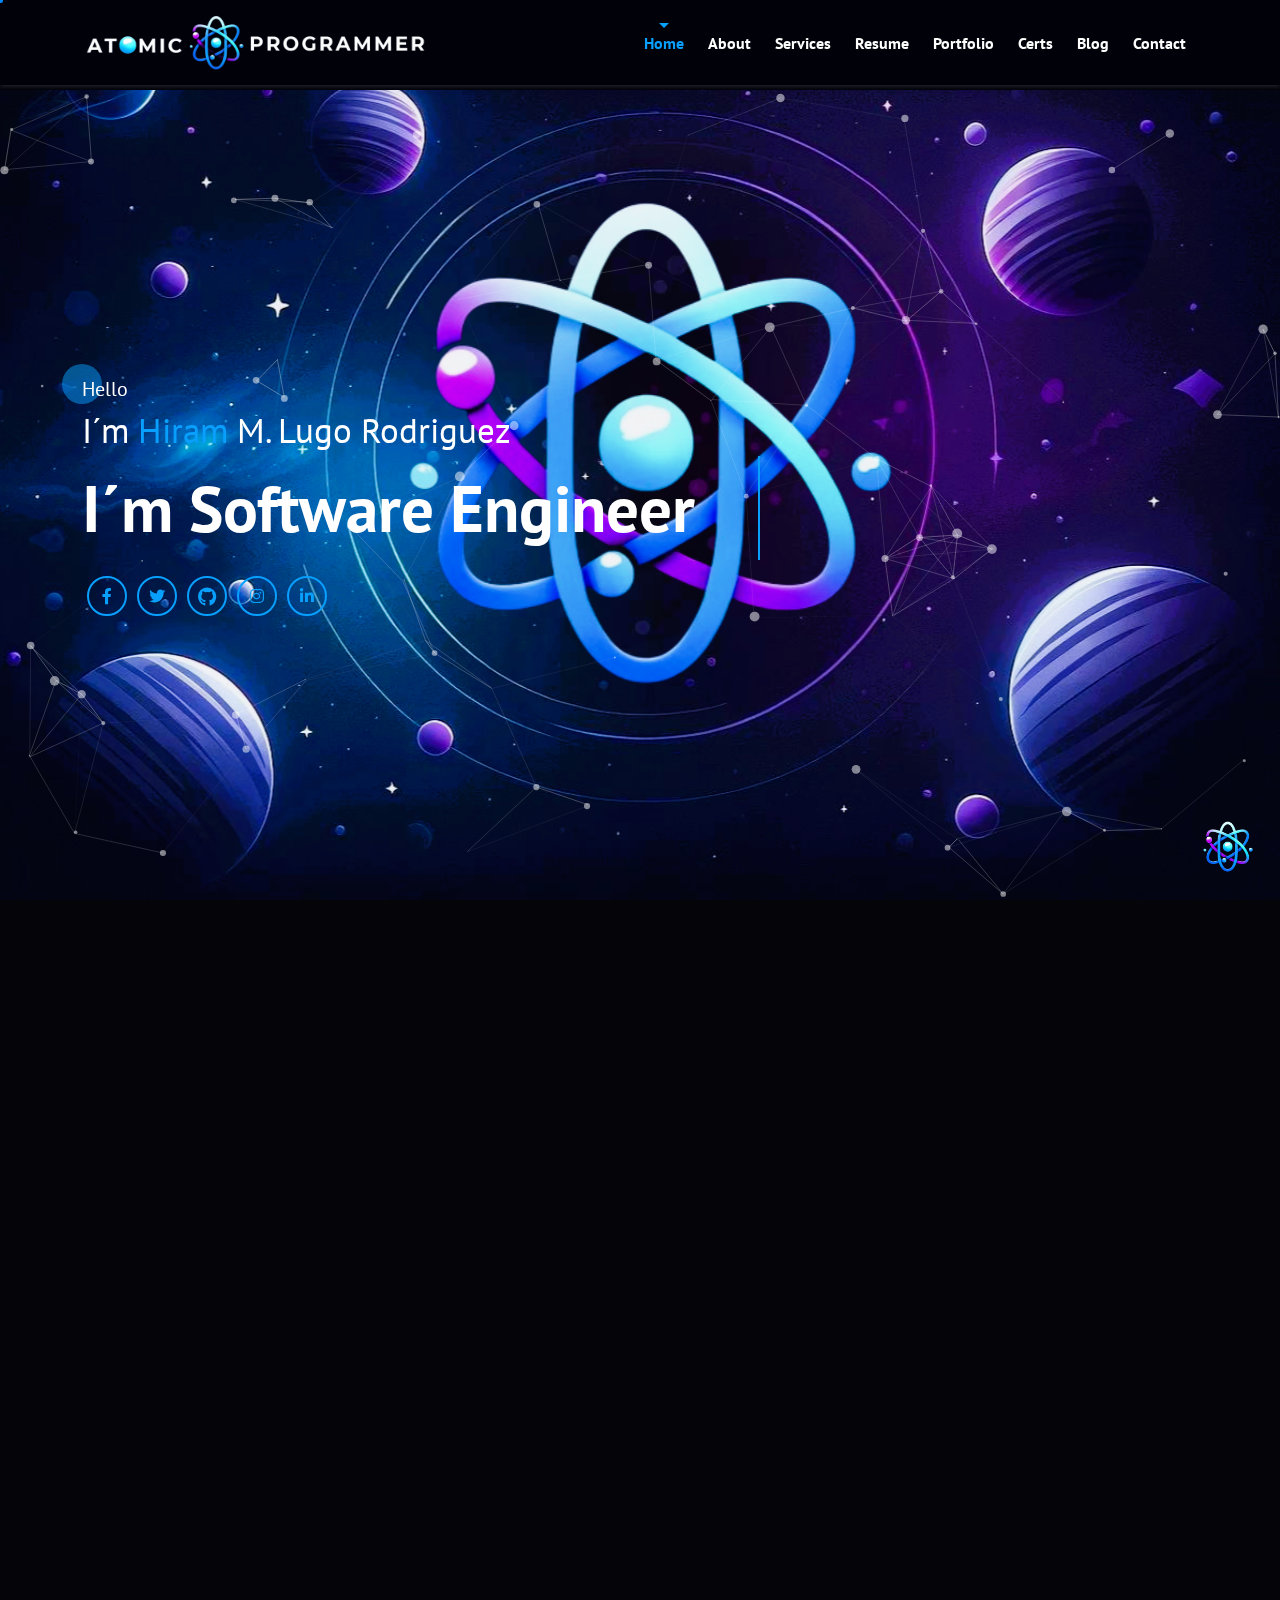
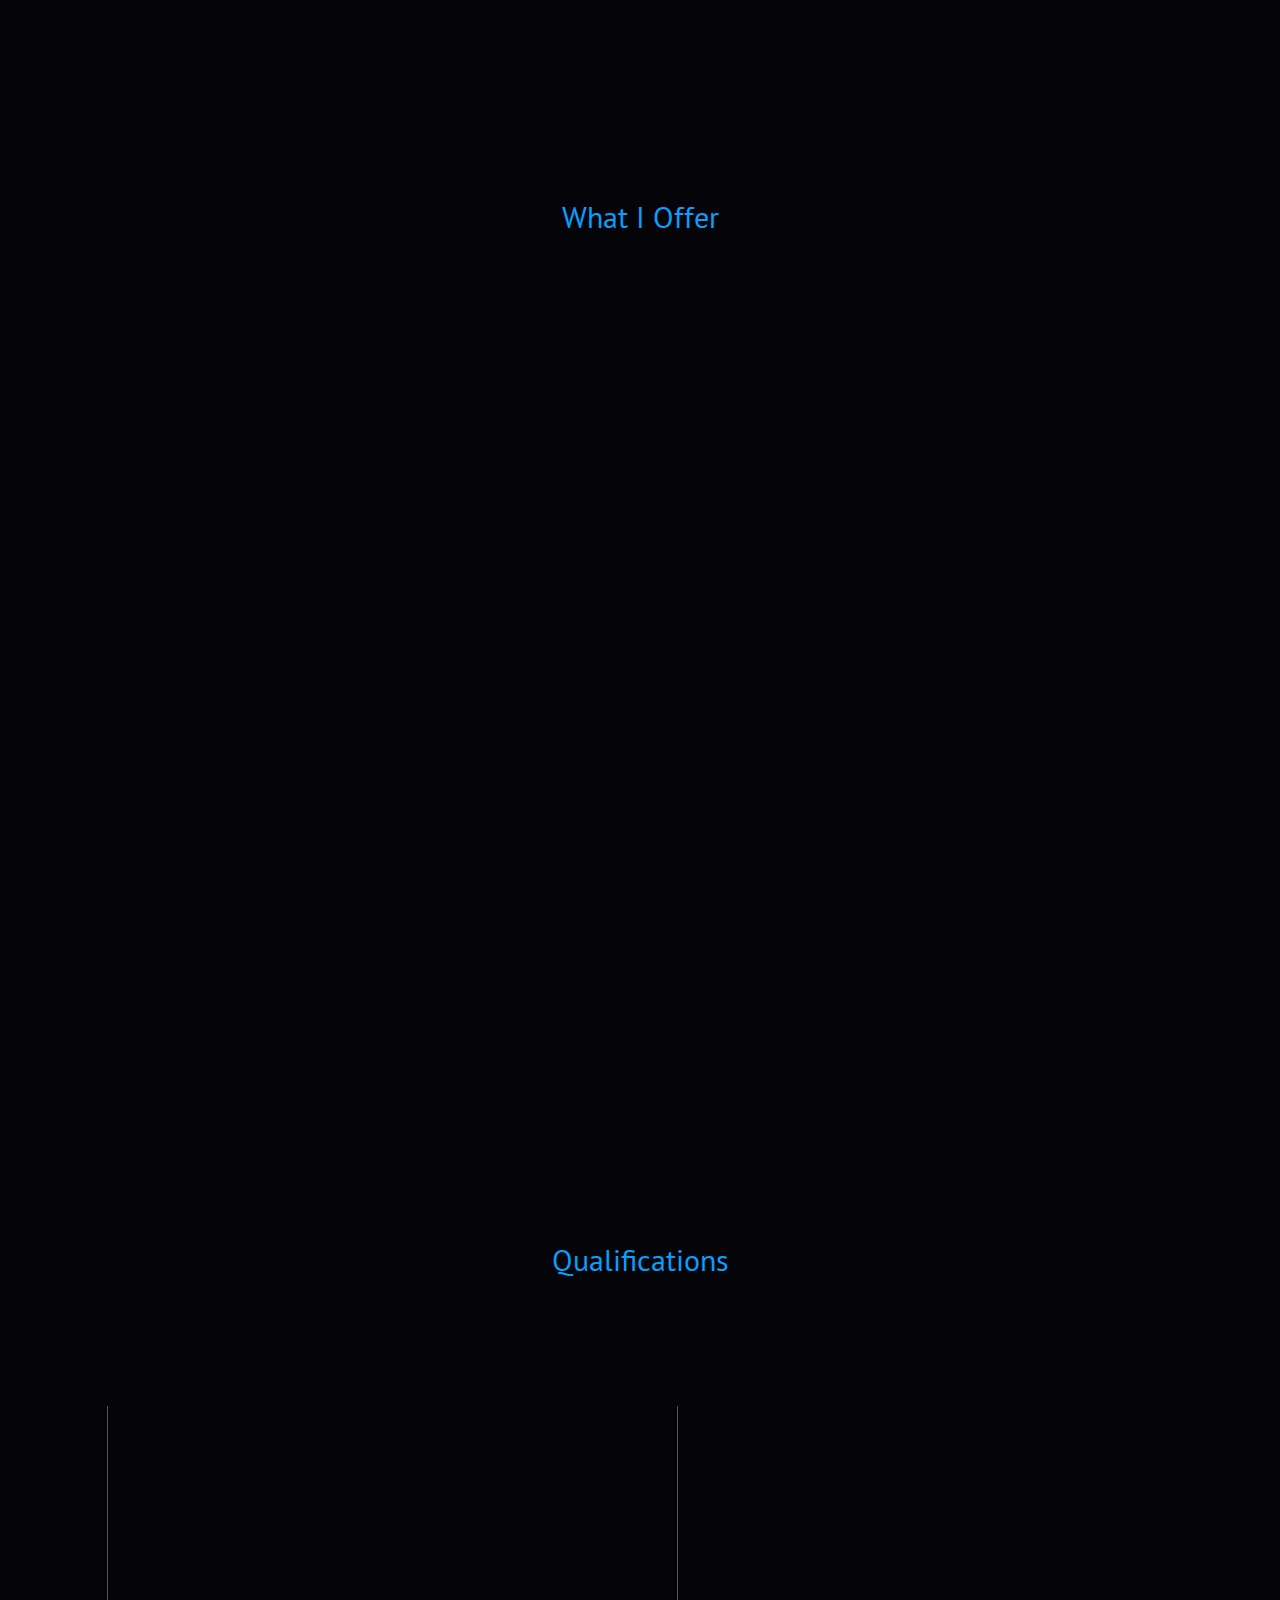
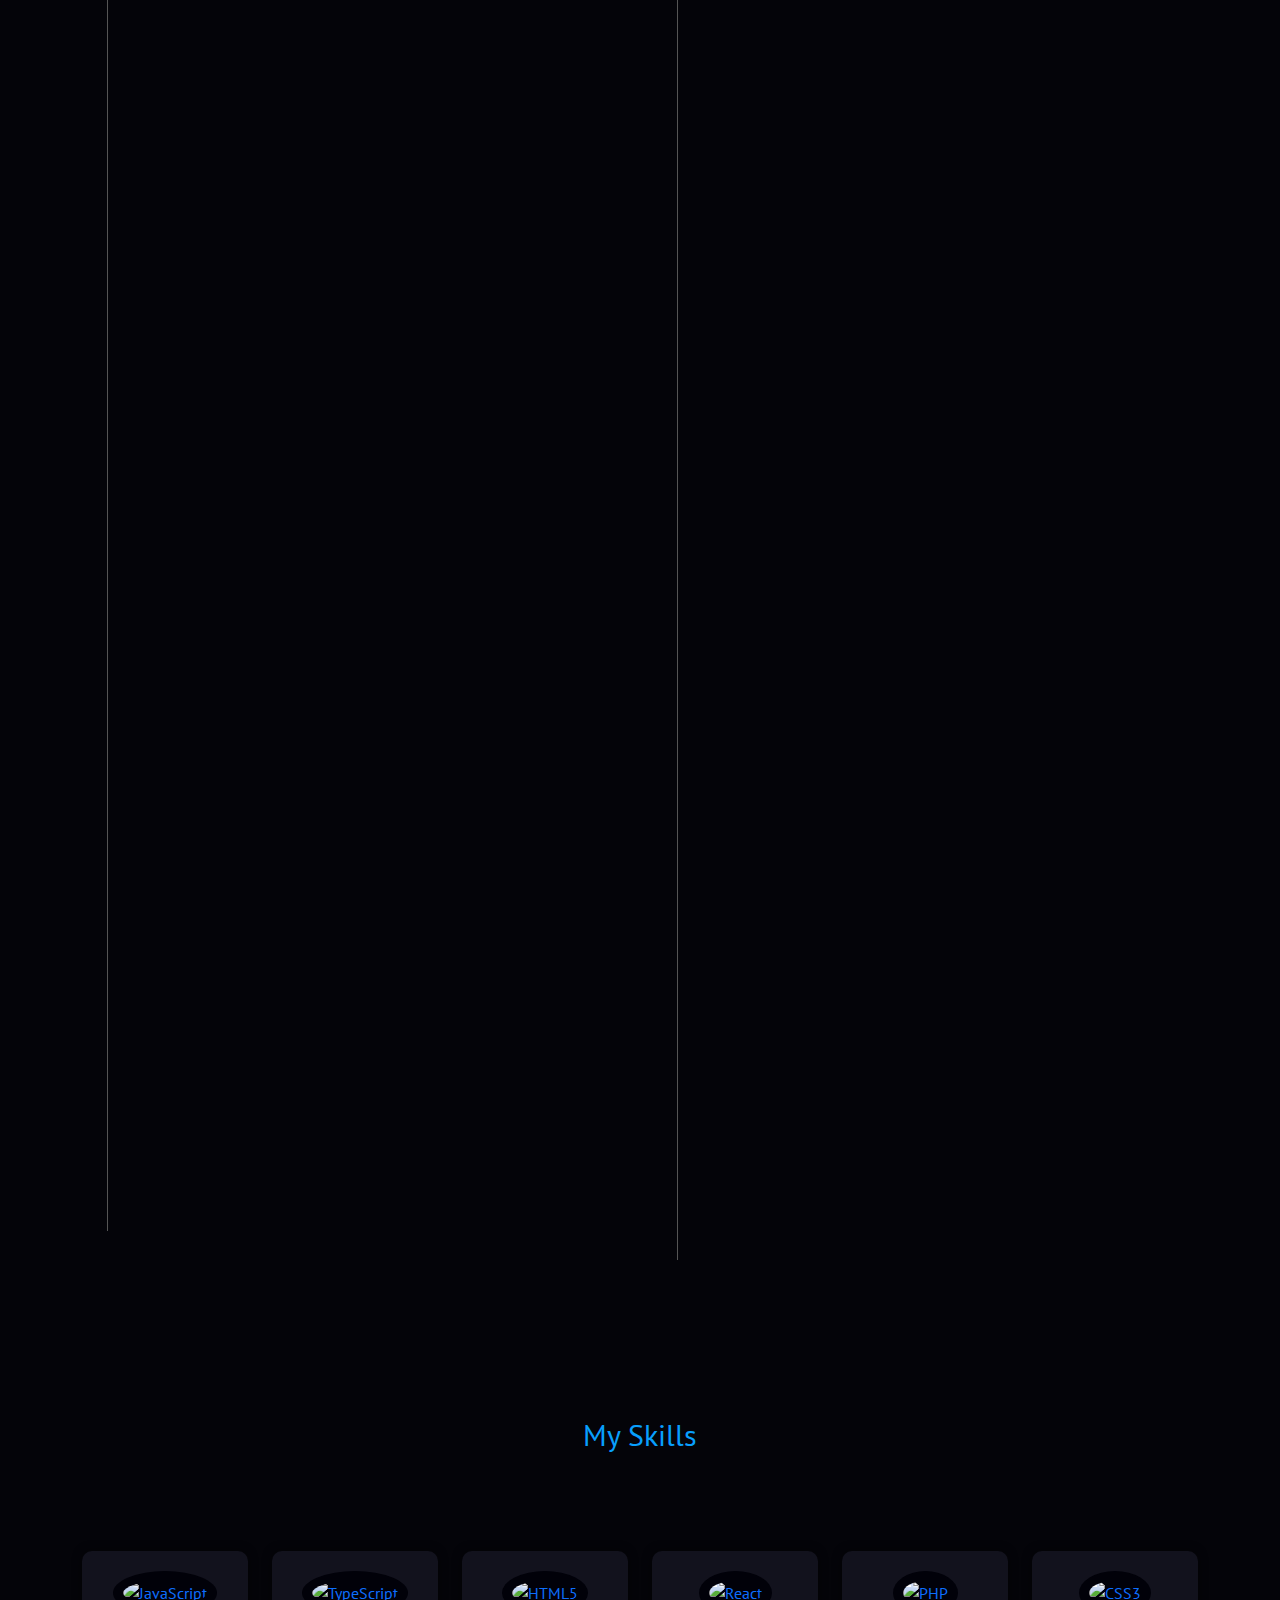
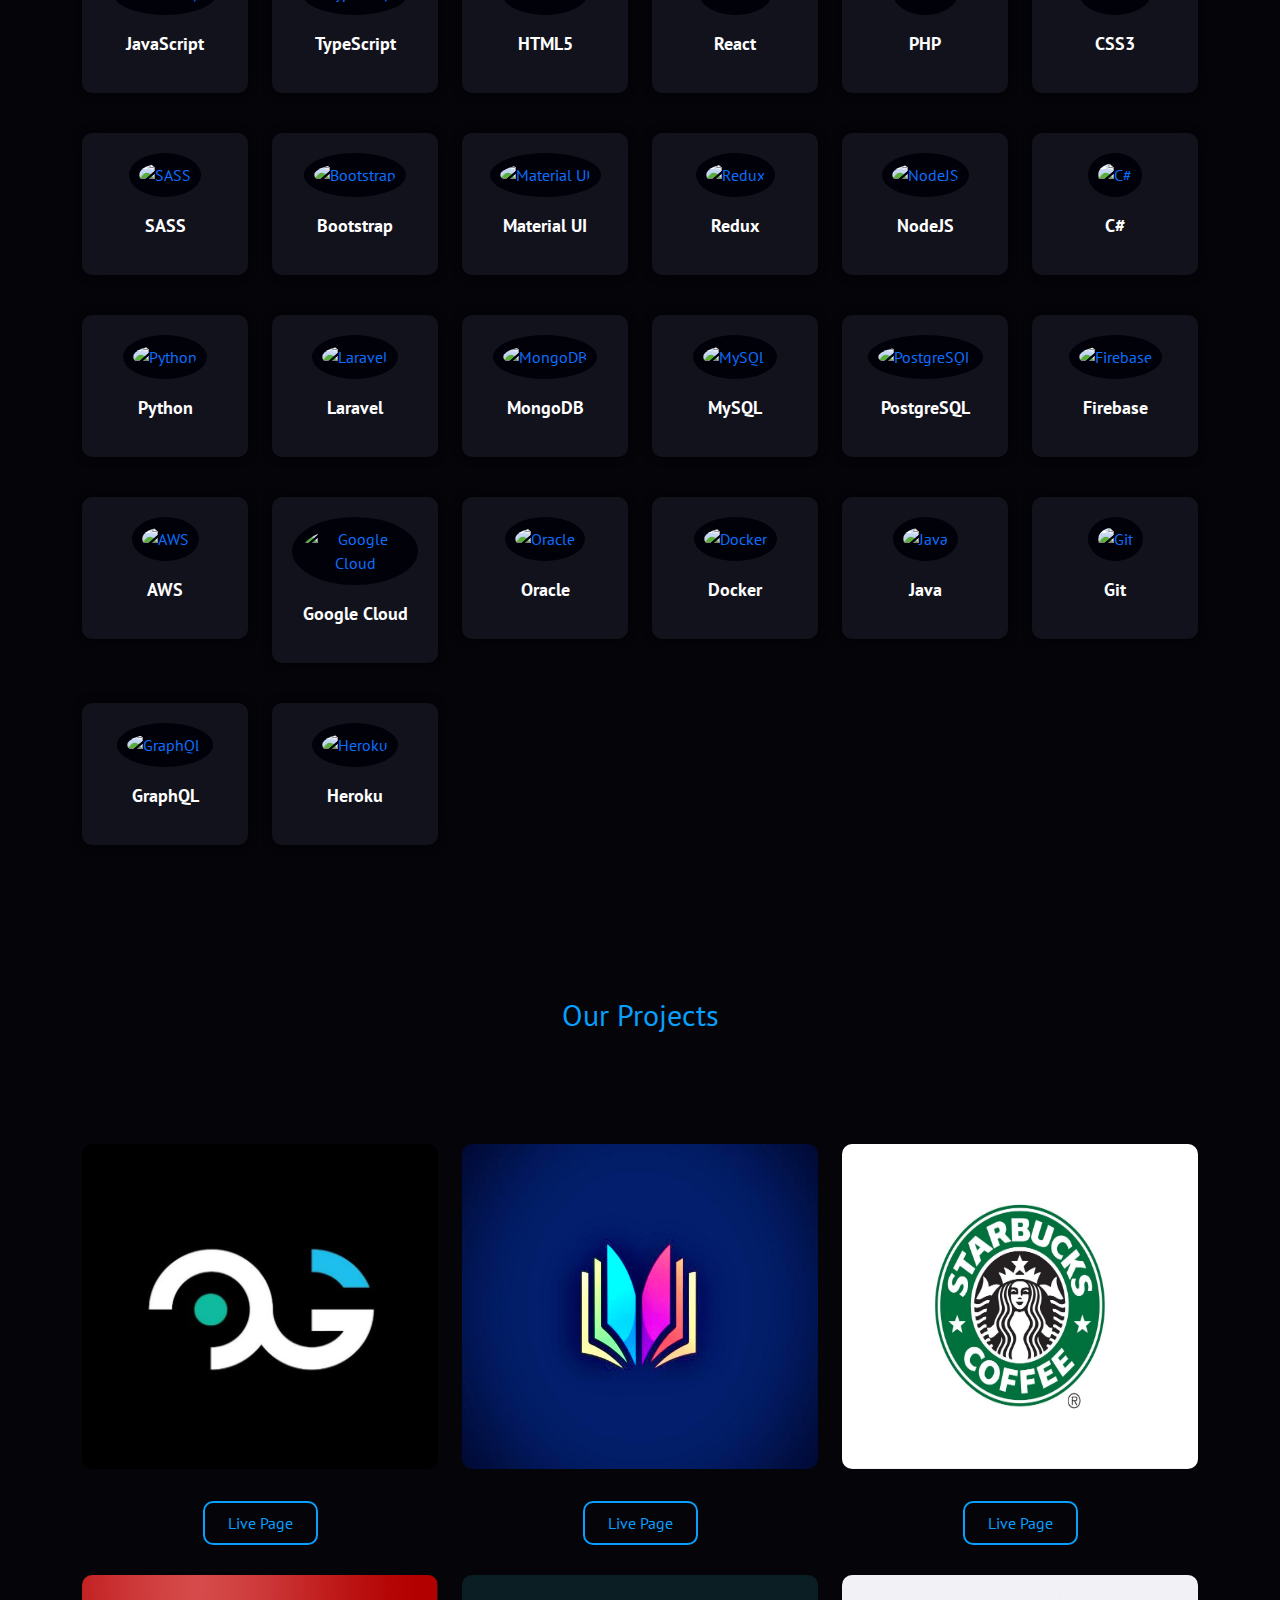
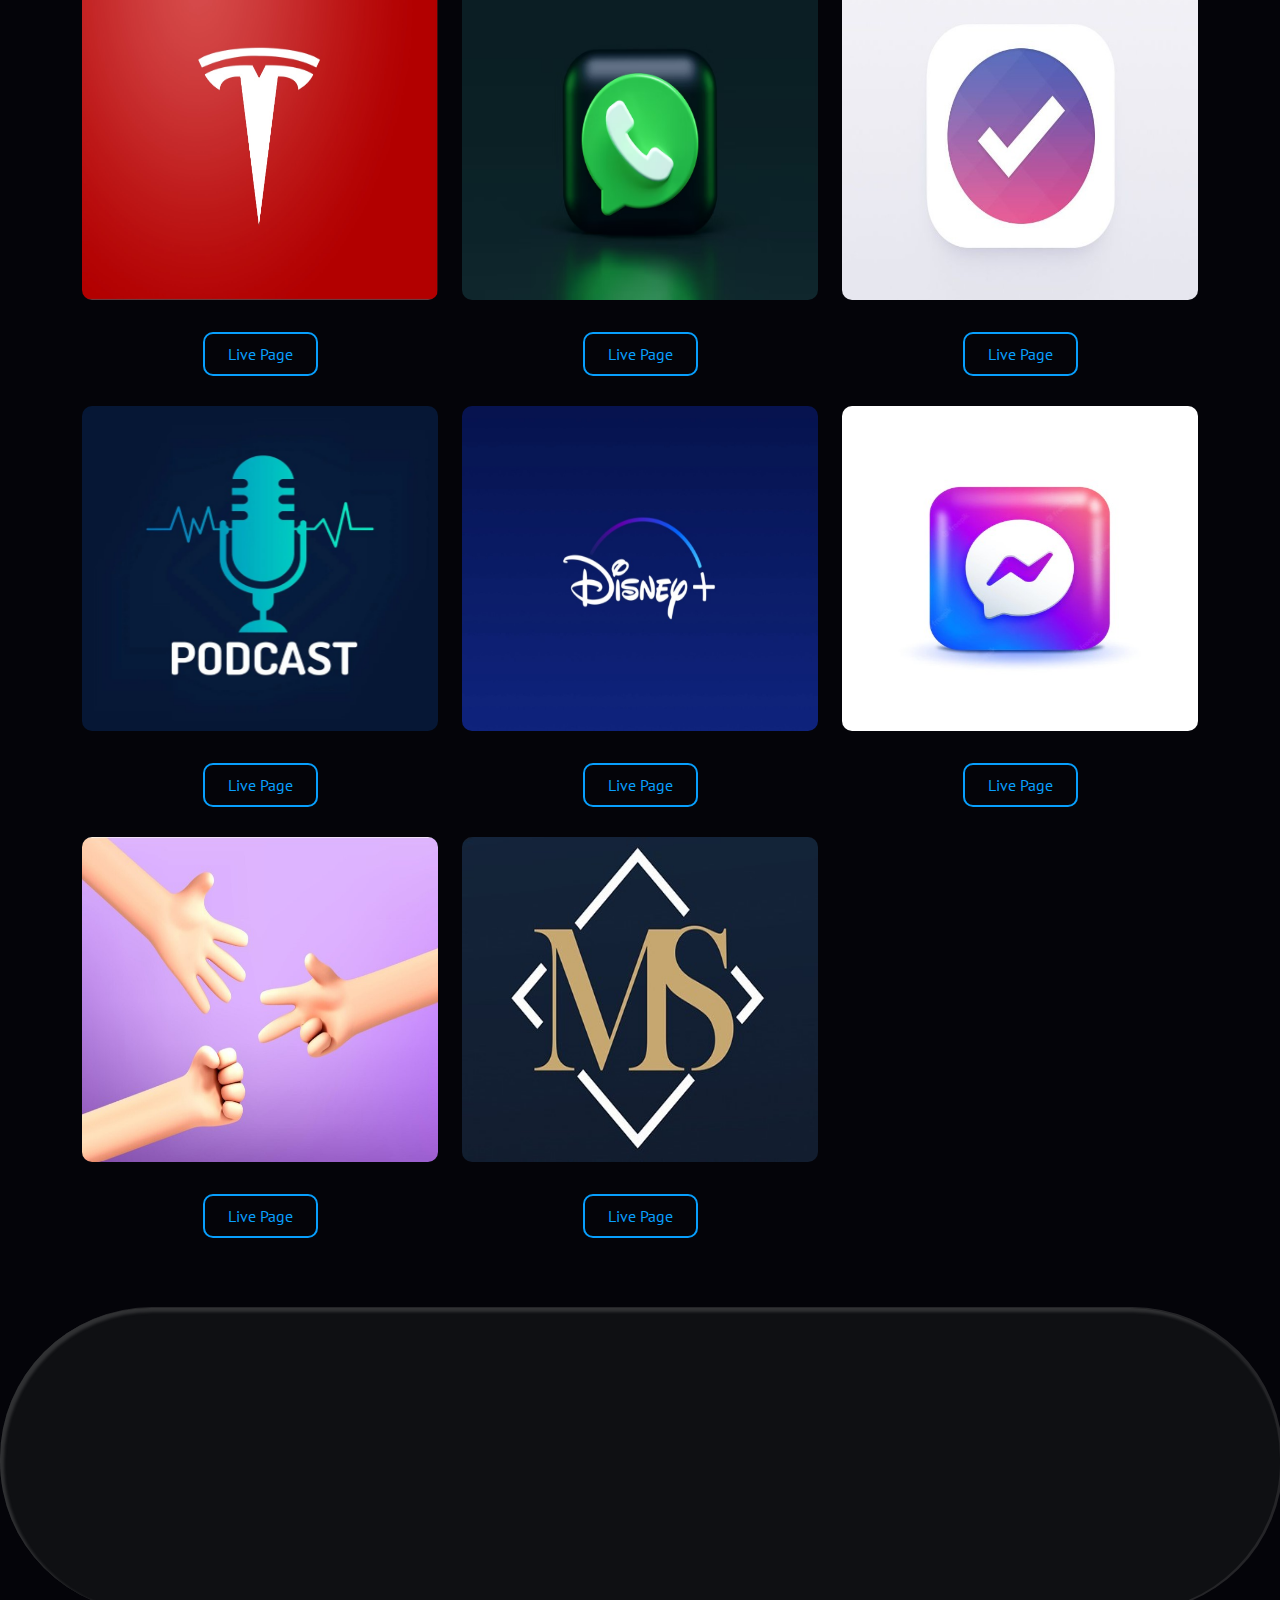
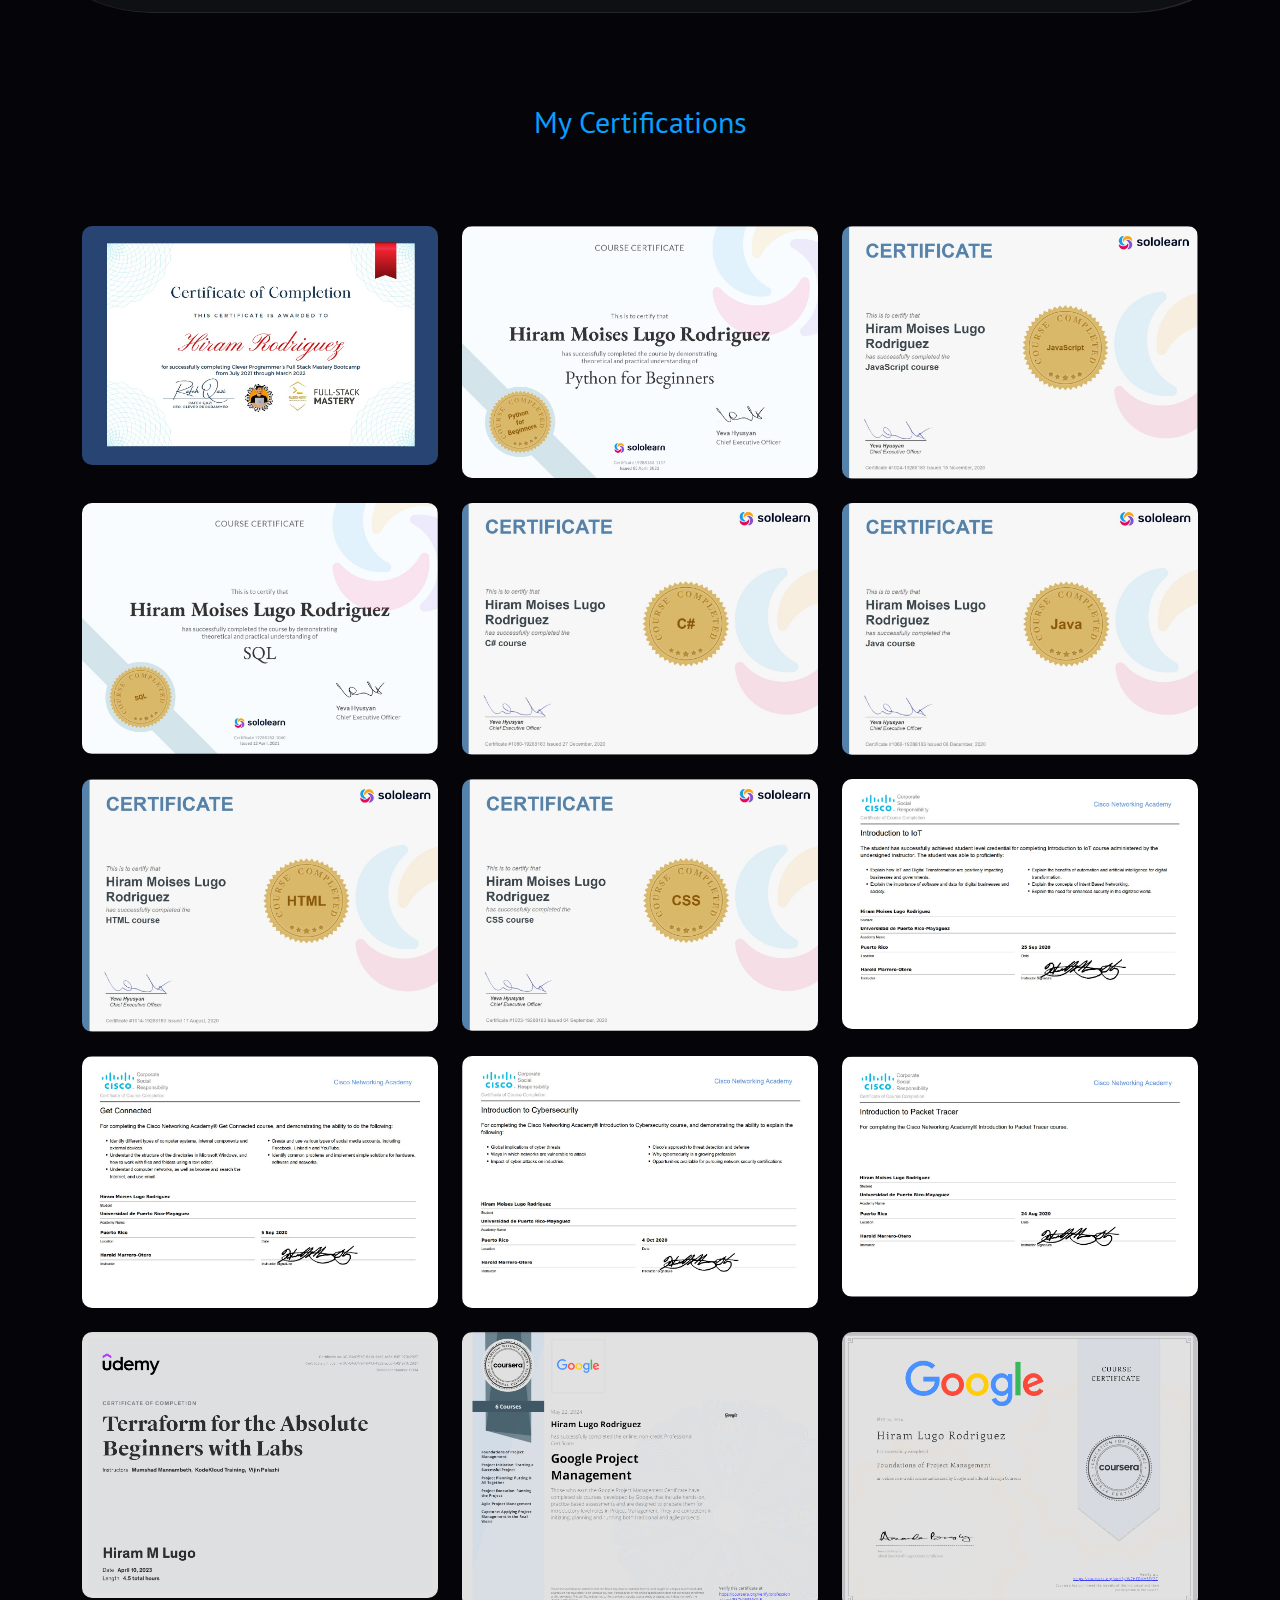
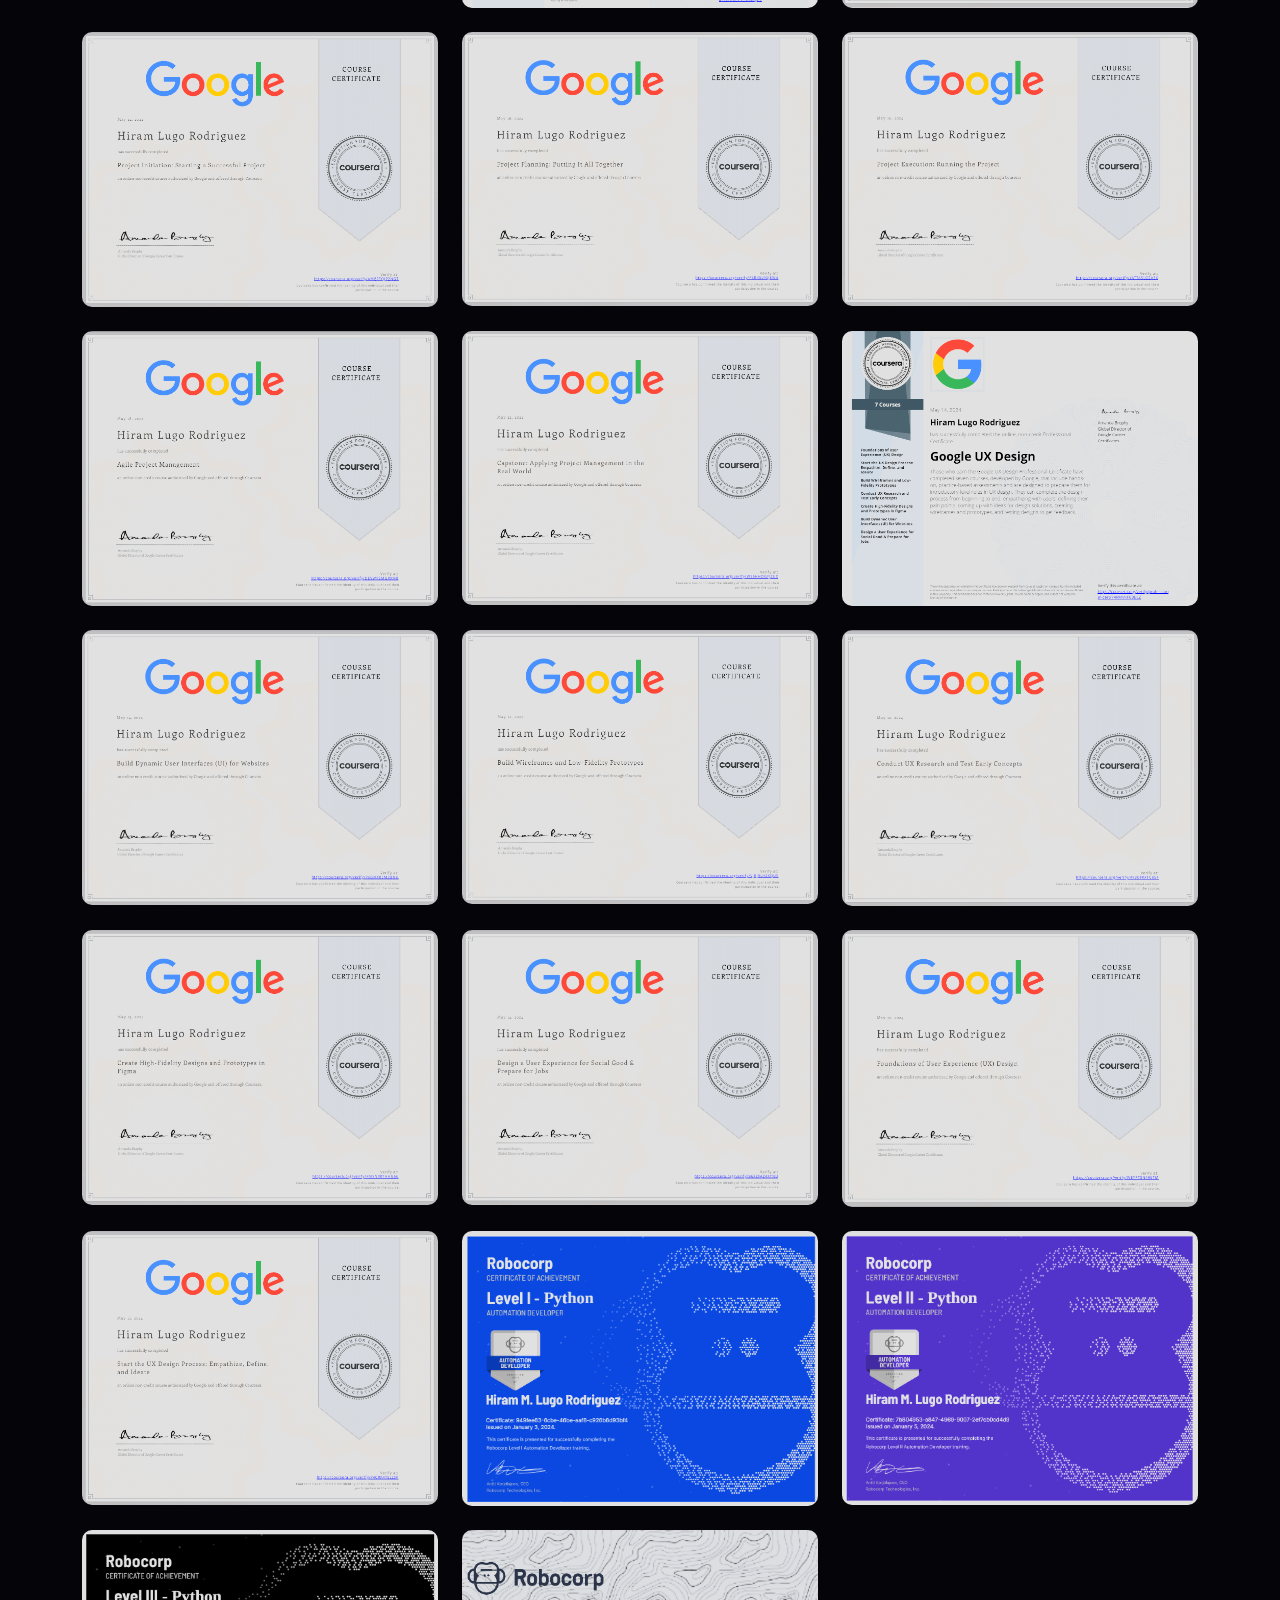
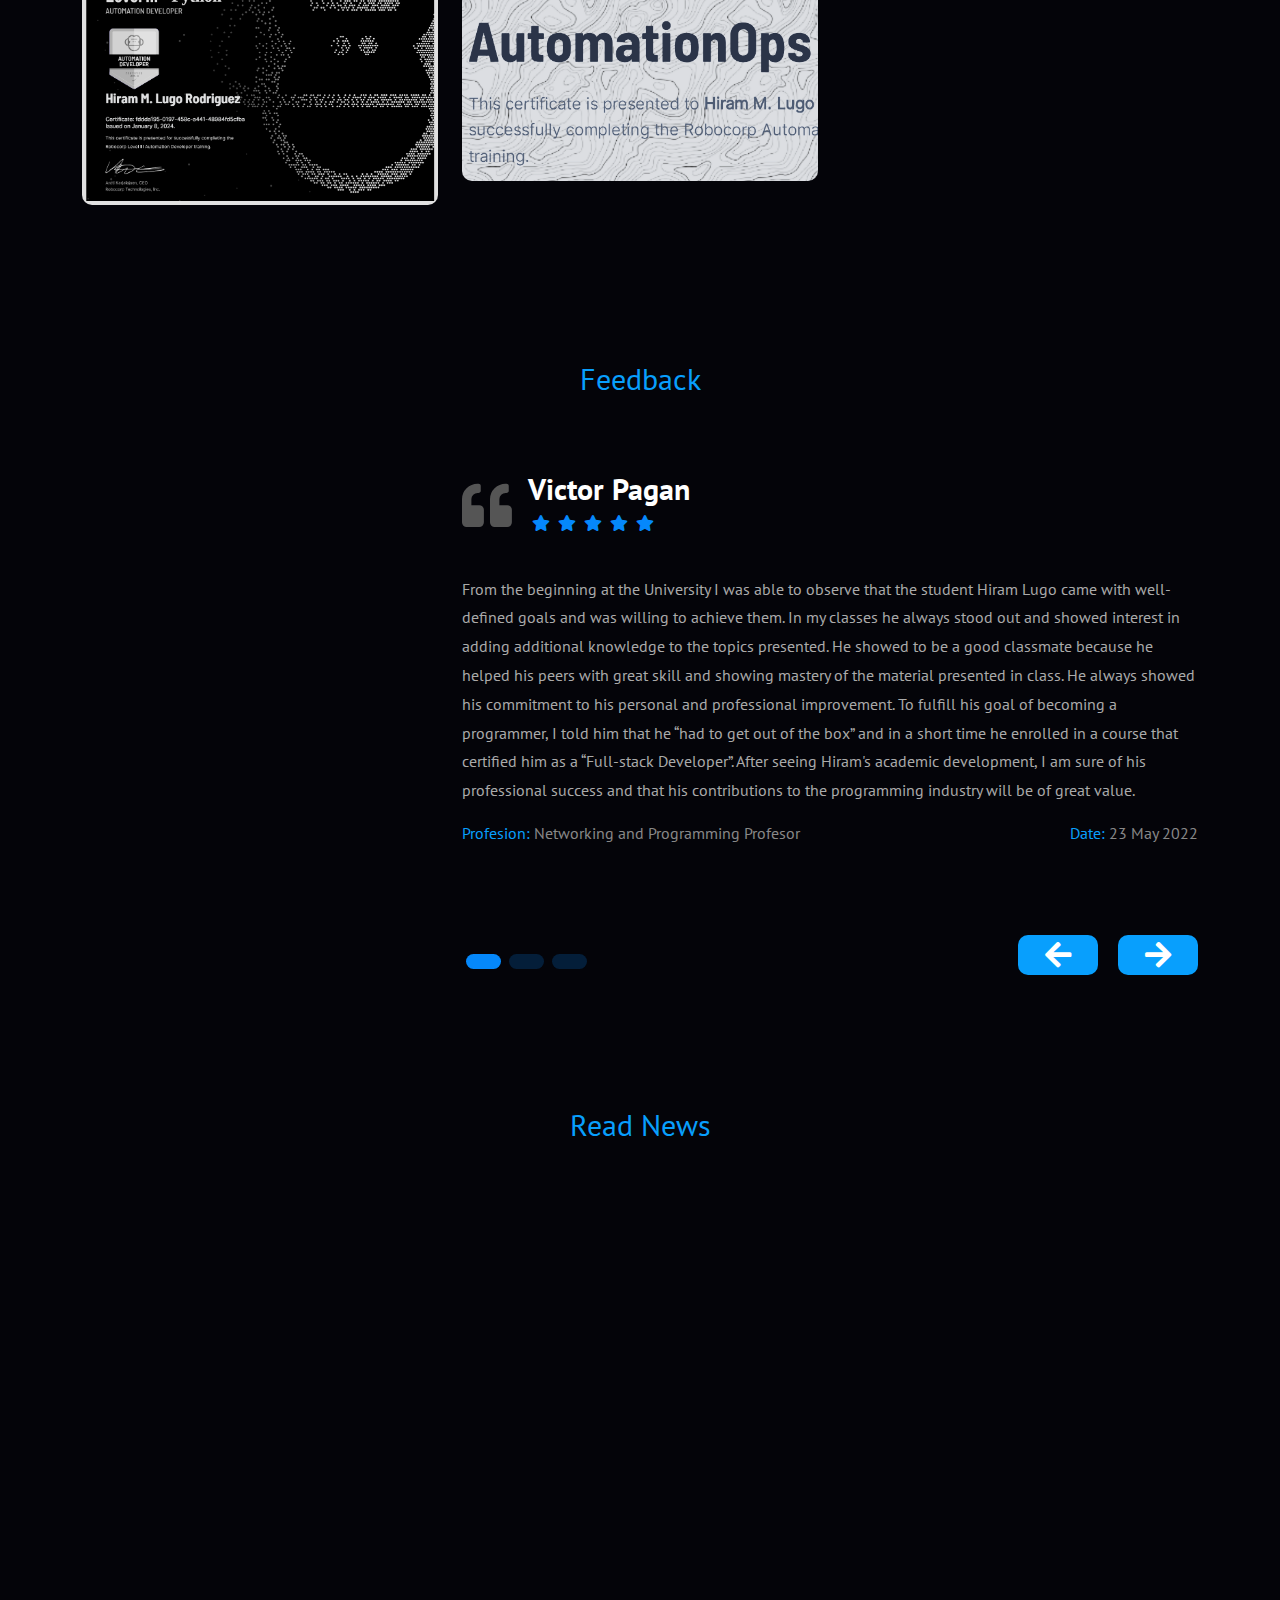
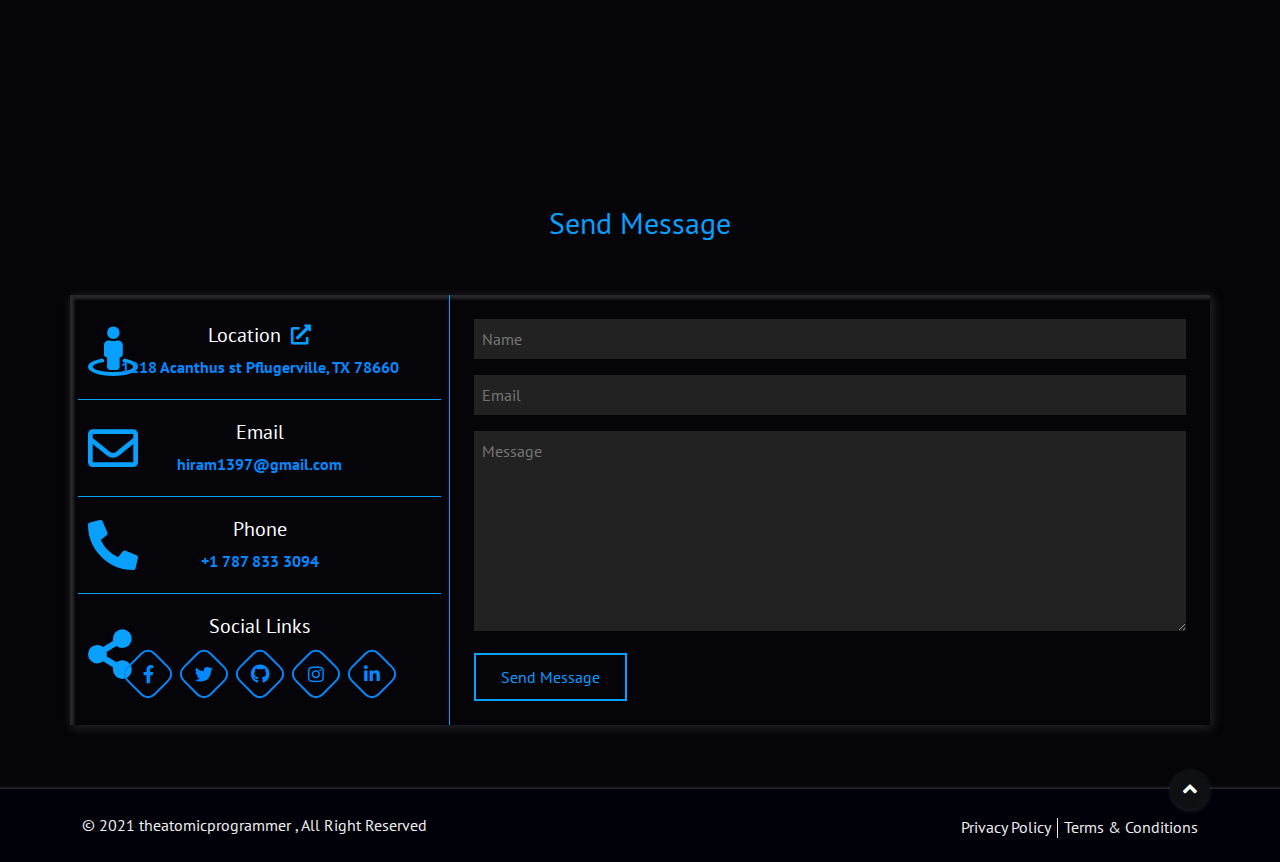
==== commit a81cf8df: "portfolio update 9/8/2024" ====
--- a/index.html
+++ b/index.html
@@ -7,8 +7,8 @@
     <meta http-equiv="X-UA-Compatible" content="IE=edge">
     <meta name="viewport" content="width=device-width, initial-scale=1.0">
     <meta name="author" content="Availablecoder">
-    <meta name="description" content="Tomas Personal Porfolio one-page template for freelance usage and person resume">
-    <meta name="keywords" content="person,resume,skills,skill,portoflio,multipourpose,web template, landing page, personal portfolio, personal landing page, personal portfolio landing page template">
+    <meta name="description" content="Hiram's Personal Porfolio">
+    <meta name="keywords" content="person,resume,skills,skill,portoflio,multipourpose, landing page, personal portfolio, personal landing page, programmer, software engineer, atomic programmer, atom, react">
     <!-- Google Fonts -->
     <link rel="preconnect" href="https://fonts.googleapis.com">
     <link rel="preconnect" href="https://fonts.gstatic.com" crossorigin>
@@ -119,7 +119,6 @@
                     <a href="https://www.instagram.com/gearhiram1397/"><i class="fab fa-instagram"></i></a>
                     <a href="https://www.linkedin.com/in/hiram-lugo-rodriguez-34539597"><i class="fab fa-linkedin-in"></i></a>
                 </div>
-
             </div>
         </div>
     </section>
@@ -159,7 +158,7 @@
                         <li><span>Name:</span> Hiram Lugo Rodriguez</li>
                         <li><span>Age:</span> 26 years old</li>
                         <li><span>Email:</span> hiram1397@gmail.com</li>
-                        <li><span>Address:</span> Mayaguez, Puerto Rico</li>
+                        <li><span>Address:</span> Pflugerville, TX</li>
                     </ul>
                 </div>
                 <div class="cv-button">
@@ -2045,8 +2044,8 @@
                             </a>
                         </h5>
                         <!-- href="https://www.google.com/maps/embed/v1/place?q=place_id:ChIJkxRQXUqyAowRQiAVgydMY8U&key=AIzaSyCLuPmzykd7FQApEGm3fOjZcb-T7nGNW6c" style="border:0;"> -->
-                        <!-- <address class="mb-0">1218 Acanthus st Pflugerville, TX 78660</address> -->
-                        <address class="mb-0">600 Rio Cristal Frank S, PR 00680</address>
+                        <address class="mb-0">1218 Acanthus st Pflugerville, TX 78660</address>
+                        <!-- <address class="mb-0">600 Rio Cristal Frank S, PR 00680</address> -->
                     </div>
                     <div class="email">
                         <i class="far fa-envelope"></i>
--- a/css/style_dark.css
+++ b/css/style_dark.css
@@ -32,9 +32,11 @@
 
 /* Start Variables */
 :root {
-  --main-color: #0167ff;
-  --sec-color: #02a0f5;
-}
+  --sec-color: #0588fb;
+  --main-color: #089ffd;
+}
+
+
 /* End Variables */
 
 /* Start components */
@@ -132,7 +134,7 @@
   position: relative;
   font-family: "PT Sans", sans-serif;
   overflow-x: hidden;
-  background-color: #030316;
+  background-color: #010109;
   padding-top: 90px;
 }
 /* End Global */
@@ -149,9 +151,9 @@
   display: flex !important;
   align-items: center;
   justify-content: space-between;
-  background-color: #12121d;
-  width: 100%;
-  height: 90px;
+  background-color: #010109;
+  width: 100%;
+  height: 85px;
   z-index: 1000;
   transition: padding 0.5s ease-out;
   box-shadow: 0 0.125rem 0.25rem rgba(255, 255, 255, 0.125);
@@ -175,20 +177,24 @@
 .header-sliding {
   padding: 10px 0;
 }
+
 nav {
   padding: 5px 0 !important;
 }
+
 header .menu-toggle-btn {
   position: relative;
   width: 35px;
   height: 30px;
   padding: 0;
-  background-color: none;
+  background-color: transparent;
   border: none;
 }
+
 header .menu-toggle-btn:focus {
   box-shadow: none;
 }
+
 header .menu-toggle-btn span {
   position: absolute;
   left: 0;
@@ -198,26 +204,33 @@
   background-color: #f5f5f5;
   transition: transform 0.4s ease-out;
 }
+
 header .menu-toggle-btn.collapsed span:nth-child(1) {
   top: 5px;
 }
+
 header .menu-toggle-btn.collapsed span:nth-child(2) {
   top: calc(50% - 1px);
 }
+
 header .menu-toggle-btn.collapsed span:nth-child(3) {
   top: calc(100% - 7px);
 }
+
 header .menu-toggle-btn:not(.collapsed) span:nth-child(1) {
   top: calc(50% - 1px);
   transform: rotate(135deg);
 }
+
 header .menu-toggle-btn:not(.collapsed) span:nth-child(2) {
   opacity: 0;
 }
+
 header .menu-toggle-btn:not(.collapsed) span:nth-child(3) {
   top: calc(50% - 1px);
   transform: rotate(-135deg);
 }
+
 header nav .navbar-brand {
   color: #fff;
   font-weight: 900;
@@ -227,18 +240,34 @@
   line-height: 60px;
   transition: 0.4s ease;
 }
+
 header nav .navbar-brand:hover {
   color: var(--main-color);
 }
+
+header nav ul {
+  list-style: none;
+  padding: 0;
+  margin: 0;
+  display: flex;
+  flex-direction: row;
+}
+
+header nav ul li {
+  margin: 0 10px;
+}
+
 header nav ul li a.nav-link {
   position: relative;
   color: #fff;
   font-weight: 700;
 }
+
 header nav ul li a.nav-link:hover,
 header nav ul li a.nav-link.active {
   color: var(--main-color);
 }
+
 header nav ul li a.nav-link:before {
   content: "";
   position: absolute;
@@ -250,22 +279,81 @@
   border-top-color: var(--main-color);
   transition: 0.3s ease-in;
 }
+
 header nav ul li a.nav-link:hover::before,
 header nav ul li a.nav-link.active::before {
   border-width: 5px;
 }
+
+/* Responsive adjustments */
+@media (max-width: 991.98px) {
+  header .navbar {
+    position: fixed;
+    top: 0;
+    left: 0;
+    width: 100%;
+    z-index: 1000;
+    height: 55px;
+    background-color: #040409;
+  }
+
+  .logobanner {
+    margin-bottom: -20px; /* Adjust margin to lower the logo */
+  }
+
+  .menu-toggle-btn {
+    margin-bottom: -20px; /* Adjust margin to lower the button */
+    top: 25px; /* Adjust position to separate from the logo */
+    right: 15px; /* Adjust position to separate from the logo */
+    width: 30px; /* Make the button slightly smaller */
+    height: 25px; /* Make the button slightly smaller */
+  }
+
+  header .navbar-collapse {
+    position: fixed;
+    top: 0;
+    left: -200px; /* Reduce the width */
+    width: 200px; /* Reduce the width */
+    height: 100%;
+    background-color: #040409;
+    transition: left 0.3s ease-in-out;
+    box-shadow: 2px 0 5px rgba(0, 0, 0, 0.5); /* Add box shadow */
+  }
+  
+  header .navbar-collapse.show {
+    left: 0;
+  }
+
+  header .navbar-nav {
+    flex-direction: column;
+    padding-top: 60px;
+  }
+
+  header .navbar-nav .nav-item {
+    margin: 4px 0; /* Adjust spacing */
+    padding-left: 20px; /* Add padding to the left */
+  }
+
+  header .menu-toggle-btn {
+    position: absolute;
+    top: 20px;
+    right: 20px;
+  }
+}
+
 /* End Header */
 
 /* Start Home */
 .home {
   position: relative;
-  background-image: url(../preview_assets/images/reactspace2.png) !important;
-  background-size: cover;
+  background-image: url(../preview_assets/images/atomicbanner4.png) !important;
+  
   background-attachment: fixed;
   background-position: center;
 
   width: 100%;
   height: calc(100vh - 90px);
+  
 }
 .home canvas {
   position: absolute;
@@ -273,9 +361,25 @@
   left: 0;
   width: 100%;
   height: 100%;
-}
+  z-index: 2;
+
+}
+.home::after {
+  content: "";
+  position: absolute;
+  top: 0;
+  left: 0;
+  width: 100%;
+  height: 100%;
+  opacity: 0.1;
+  background: rgba(0, 15, 65, 0.5);
+  z-index: 1; /* Un filtro de color azul oscuro con opacidad */
+}
+
 .home .home-text {
-  color: #fff;
+  position: relative; /* Para asegurarte de que el texto esté encima del filtro */
+  color: #fff;
+  z-index: 3;
 }
 .home .home-text p.intro {
   position: relative;
@@ -288,7 +392,7 @@
   width: -ms-fit-content;
   width: -o-fit-content;
   width: fit-content;
-  z-index: 1;
+  z-index: 2;
 }
 .home .home-text p.intro::before {
   content: "";
@@ -305,17 +409,23 @@
 }
 .home .home-text p.name {
   font-size: 35px;
+  position: relative;
   margin-bottom: 0;
+  z-index: 2;
 }
 .home .home-text p.name span {
   color: var(--main-color);
+  position: relative;
+  z-index: 2;
 }
 .home .home-text h1 {
   font-size: 65px;
   font-weight: 700;
+  z-index: 2;
 }
 .home .ah-words-wrapper::after {
   background-color: var(--main-color) !important;
+  
 }
 .home .home-text .home-social a {
   width: 40px;
@@ -324,21 +434,43 @@
   display: flex;
   align-items: center;
   justify-content: center;
+  cursor: pointer;
   border-radius: 50%;
   color: var(--main-color);
   margin: 0 5px;
   transition: 0.2s ease-in;
-  z-index: 10;
+  pointer-events: auto;
+  z-index: 4;
 }
 .home .home-text .home-social a:hover {
   background-color: var(--main-color);
   color: #fff;
-}
+  
+}
+
+@media (max-width: 768px) {
+  .home {
+    background-size: cover;
+     /* Asegurar que la imagen cubra el área */
+  }
+  .home::after {
+    content: "";
+    position: absolute;
+    top: 0;
+    left: 0;
+    width: 100%;
+    height: 100%;
+    opacity: 0.6;
+    background: rgba(0, 3, 13, 0.5);
+    z-index: 1; /* Un filtro de color azul oscuro con opacidad */
+  }
+}
+ 
 /* End Home */
 
 /* Start About */
 .about {
-  background-color: #030316;
+  background-color: #040409;
 }
 .about .container .image {
   position: relative;
@@ -439,19 +571,22 @@
 
 /* Start Services */
 .services {
-  background-color: #030316;
-}
+  background-color: #040409;
+}
+
 .services .services-field .serv-cont {
-  background-color: #12121d;
+  background-color: #0f1013;
   border-radius: 10px;
   color: #fff;
-  transition: 0.2s linear;
-  box-shadow: 2px 2px 10px 1px rgba(136, 136, 136, 0.25),
-    inset 3px 3px 3px 1px rgba(150, 150, 150, 0.25);
-}
+  transition: transform 0.2s linear;
+  box-shadow: 2px 0px 0px 1px rgba(136, 136, 136, 0.25),
+  inset 3px 3px 3px 1px rgba(150, 150, 150, 0.25);
+}
+
 .services .services-field .serv-cont:hover {
-  margin-top: -5px;
-}
+  transform: translateY(-5px);
+}
+
 .services .services-field .serv-cont .icon {
   position: absolute;
   top: 0;
@@ -466,23 +601,36 @@
   justify-content: center;
   box-shadow: inset 3px 3px 3px 1px rgba(150, 150, 150, 0.25);
 }
+
 .services .services-field .serv-cont .icon i {
   transform: rotate(-45deg);
   font-size: 22px;
   color: var(--sec-color);
 }
+
 .services .services-field .serv-cont h3 {
   color: var(--main-color);
   font-weight: 700;
 }
+
 .services .services-field .serv-cont p {
   color: #eee;
 }
+
+.serv-cont {
+  transition: transform 0.3s ease;
+}
+
+.serv-cont:hover {
+  transform: translateY(-10px);
+}
+
 /* End Services */
+
 
 /* Start Resume */
 .resume {
-  background-color: #030316;
+  background-color: #040409;
 }
 .resume .resume-field .resume-content {
   position: relative;
@@ -512,7 +660,7 @@
 }
 .resume .resume-field .resume-content .res-text {
   position: relative;
-  background-color: #12121d;
+  background-color: #0f1013;
   padding: 15px 15px 15px 30px;
   border-radius: 5px;
   margin-bottom: 25px;
@@ -527,7 +675,7 @@
   transform: translate(-50%, -50%) rotate(45deg);
   width: 25px;
   height: 25px;
-  background-color: #12121d;
+  background-color: #0f1013;
   border-bottom-left-radius: 5px;
   box-shadow: 0px 0px 10px 1px rgba(136, 136, 136, 0.25),
   inset 3px 3px 3px 1px rgba(150, 150, 150, 0.25);
@@ -568,7 +716,7 @@
 
 /* Start Sills */
 .skills {
-  background-color: #030316;
+  background-color: #040409;
 }
 .skills .skill-field .skill-piece {
   margin-bottom: 30px;
@@ -633,7 +781,7 @@
 
 /* Start Portfolio */
 .portfolio {
-  background-color: #030316;
+  background-color: #040409;
 }
 .portfolio .prog-filter {
   padding: 10px 0;
@@ -764,8 +912,8 @@
 /* Start Counter */
 .counter {
   position: relative;
-  background-color: #12121d;
-  box-shadow: 2px 2px 10px 1px rgba(136, 136, 136, 0.25),
+  background-color: #0f1013;
+  box-shadow: 2px 0px 0px 1px rgba(136, 136, 136, 0.25),
   inset 3px 3px 3px 1px rgba(150, 150, 150, 0.25);
   border-radius: 150px;
 }
@@ -776,7 +924,7 @@
   left: 0;
   width: 100%;
   height: 100%;
-  background-color: #030316;
+  background-color: #040409;
   z-index: -1;
 }
 .counter .counter-area i {
@@ -799,7 +947,7 @@
 
 /* Start Reviews */
 .reviews {
-  background-color: #030316;
+  background-color: #040409;
 }
 .reviews .review-field .review-swiper-image {
   overflow: hidden;
@@ -888,7 +1036,7 @@
 }
 .reviews .review-field .review-swiper-text .swiper-slide {
   position: relative;
-  background-color: #030316;
+  background-color: #040409;
 }
 .reviews .review-field .review-swiper-text .swiper-pagination {
   position: absolute;
@@ -957,7 +1105,7 @@
 
 /* Start Blog */
 .blog {
-  background-color: #030316;
+  background-color: #040409;
 }
 .blog .blog-field {
   color: #fff;
@@ -993,7 +1141,7 @@
   position: absolute;
   bottom: 0;
   left: 0;
-  background-color: #030316;
+  background-color: #040409;
   padding: 0 5px 0 15px;
   line-height: 40px;
   border: none;
@@ -1033,12 +1181,7 @@
 .blog .blog-field .blog-content .blog-links .blog-rating > a.blog-like::before {
   content: "\f004";
 }
-.blog
-  .blog-field
-  .blog-content
-  .blog-links
-  .blog-rating
-  > a.blog-comment::before {
+.blog .blog-field .blog-content .blog-links .blog-rating > a.blog-comment::before {
   content: "\f086";
 }
 .blog .blog-field .blog-content .blog-links .more > a {
@@ -1051,14 +1194,17 @@
 .blog .blog-field .blog-content .blog-links .more > a:hover {
   background-color: var(--main-color);
 }
+
+
+
 /* End Blog */
 
 /* Start Contact */
 .contact {
-  background-color: #030316;
+  background-color: #040409;
 }
 .contact .contact-field {
-  background-color: #12121d;
+  background-color: #040409;
   box-shadow: 2px 2px 10px 1px rgba(136, 136, 136, 0.25),
   inset 3px 3px 3px 1px rgba(150, 150, 150, 0.25);
 }
@@ -1094,7 +1240,7 @@
   color: var(--main-color);
   padding-right: 10px;
   z-index: -1;
-  opacity: 0.5;
+ 
 }
 .contact .contact-field .contact-info-field > div > .text span {
   z-index: 1;
@@ -1111,6 +1257,7 @@
   display: flex;
   align-items: center;
   justify-content: center;
+  cursor: pointer;
   width: 40px;
   height: 40px;
   border: 2px solid var(--sec-color);
@@ -1161,13 +1308,12 @@
 
 /* Start Footer */
 footer {
-  background-color: #12121d;
+  background-color: #010109;
   color: #aaa;
   padding-top: 20px;
   padding-bottom: 20px;
   font-size: 22px;
-  box-shadow: 2px 2px 10px 1px rgba(136, 136, 136, 0.25),
-  inset 0px 3px 3px 1px rgba(150, 150, 150, 0.25);
+  box-shadow: 0.125rem 0.125rem 0.125rem 0.25rem rgba(255, 255, 255, 0.125);
 }
 footer p.copy {
   color: #eee;
@@ -1193,15 +1339,14 @@
   top: -40px;
   width: 40px;
   height: 40px;
-  background-color: #12121d;
+  background-color: #0f1013;
   border-radius: 50%;
   display: flex;
   align-items: center;
   justify-content: center;
   color: #fff;
   z-index: 999;
-  box-shadow: 2px 2px 10px 1px rgba(136, 136, 136, 0.25),
-  inset 3px 3px 3px 1px rgba(150, 150, 150, 0.25);
+  box-shadow: 0 0.125rem 0.25rem rgba(255, 255, 255, 0.125);
 }
 /* End Footer */
 
@@ -1399,7 +1544,7 @@
   position: fixed;
   width: 50%;
   height: 100%;
-  background-color: #030316;
+  background-color: #010109;
   transition: 0.75s ease;
   transition-delay: 0.75s;
   z-index: 99999;
@@ -1465,7 +1610,7 @@
   width: 8px;
 }
 html::-webkit-scrollbar-track {
-  background: #030316;
+  background: #010109;
 }
 html::-webkit-scrollbar-thumb {
   background: var(--main-color);
@@ -1494,10 +1639,10 @@
   bottom: 20px; /* Ajusta según la posición deseada */
   z-index: 1001; /* Usa tus variables de colores */
   border: none;
-  width: 60px;
-  height: 60px;
+  width: 65px;
+  height: 65px;
   cursor: pointer;
-  font-size: 40px;
+  font-size: 50px;
   display: flex;
   animation: tada 5s linear infinite;
   align-items: center;
@@ -1528,7 +1673,7 @@
   height: 65px;
   border-radius: 50%;
   padding: 10px;
-  background-color: #030316;
+  background-color: #010109;
   transition: background-color 0.3s ease;
 }
 
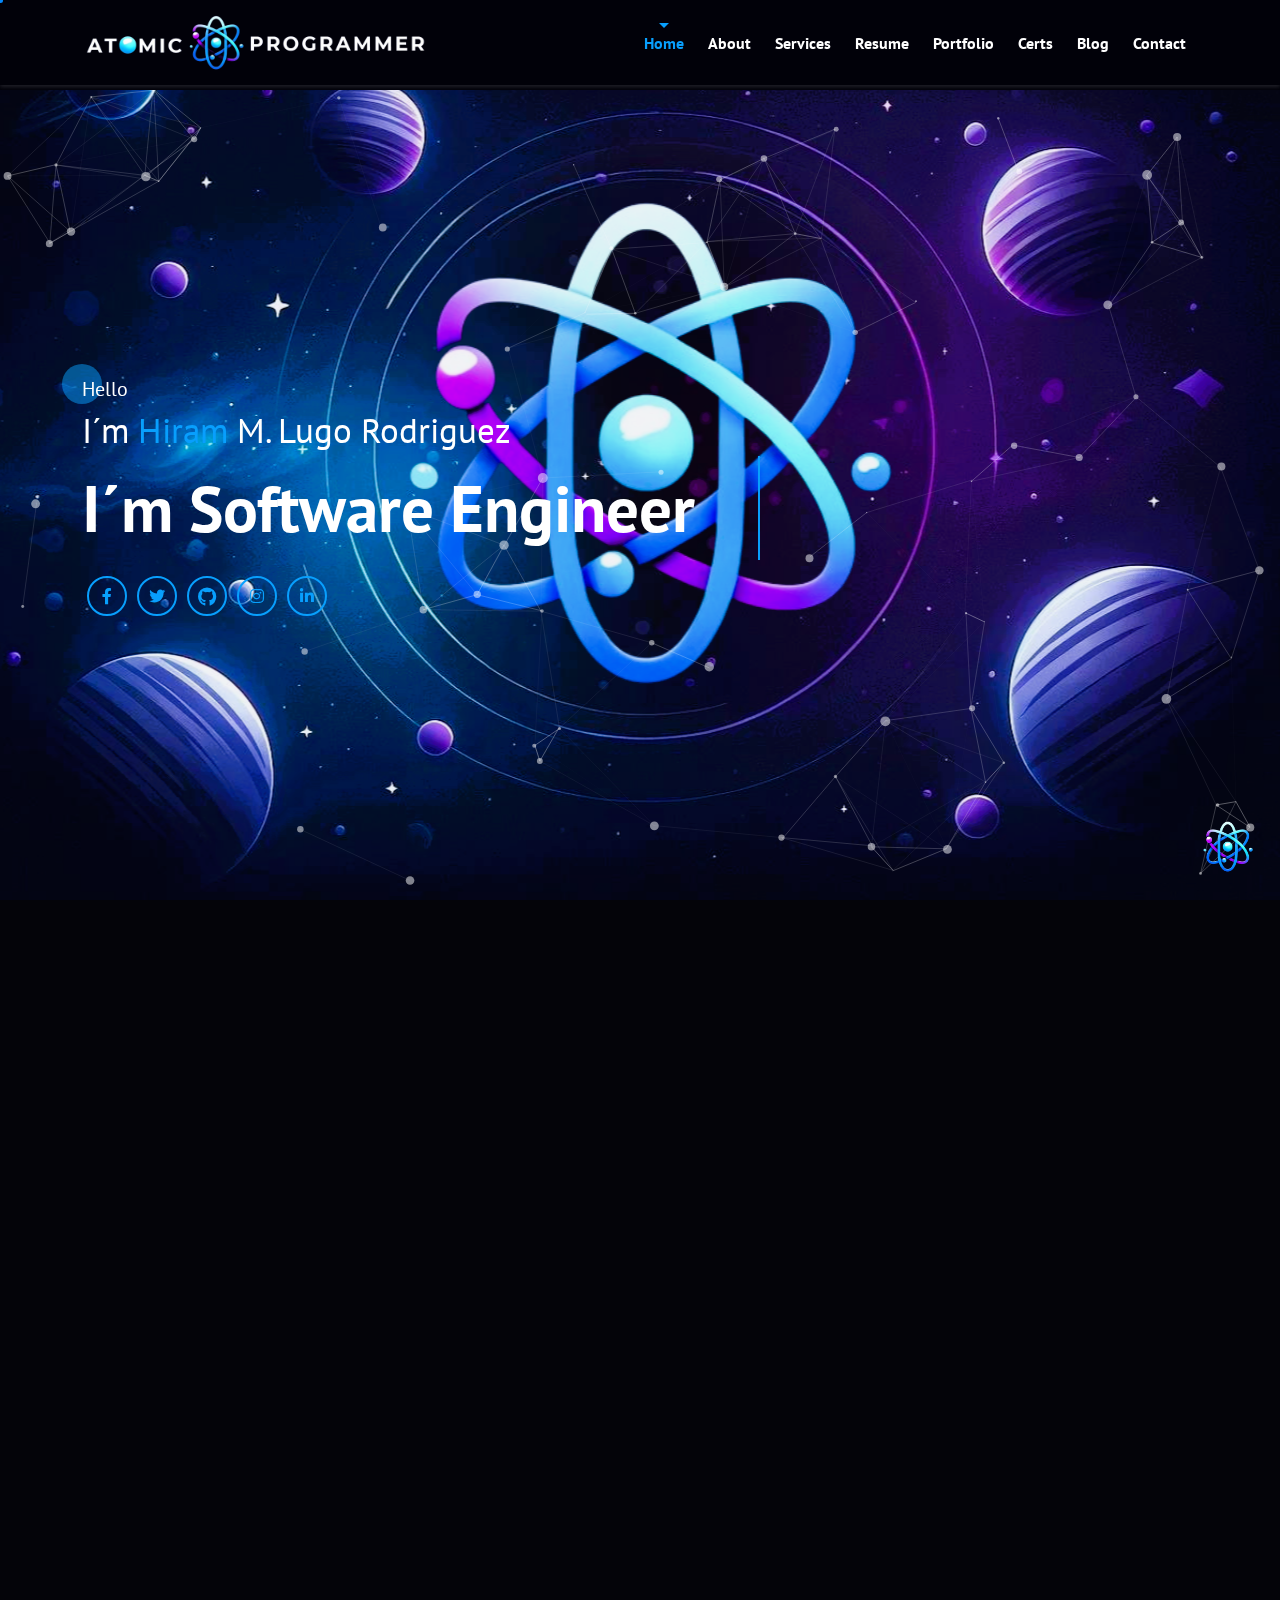
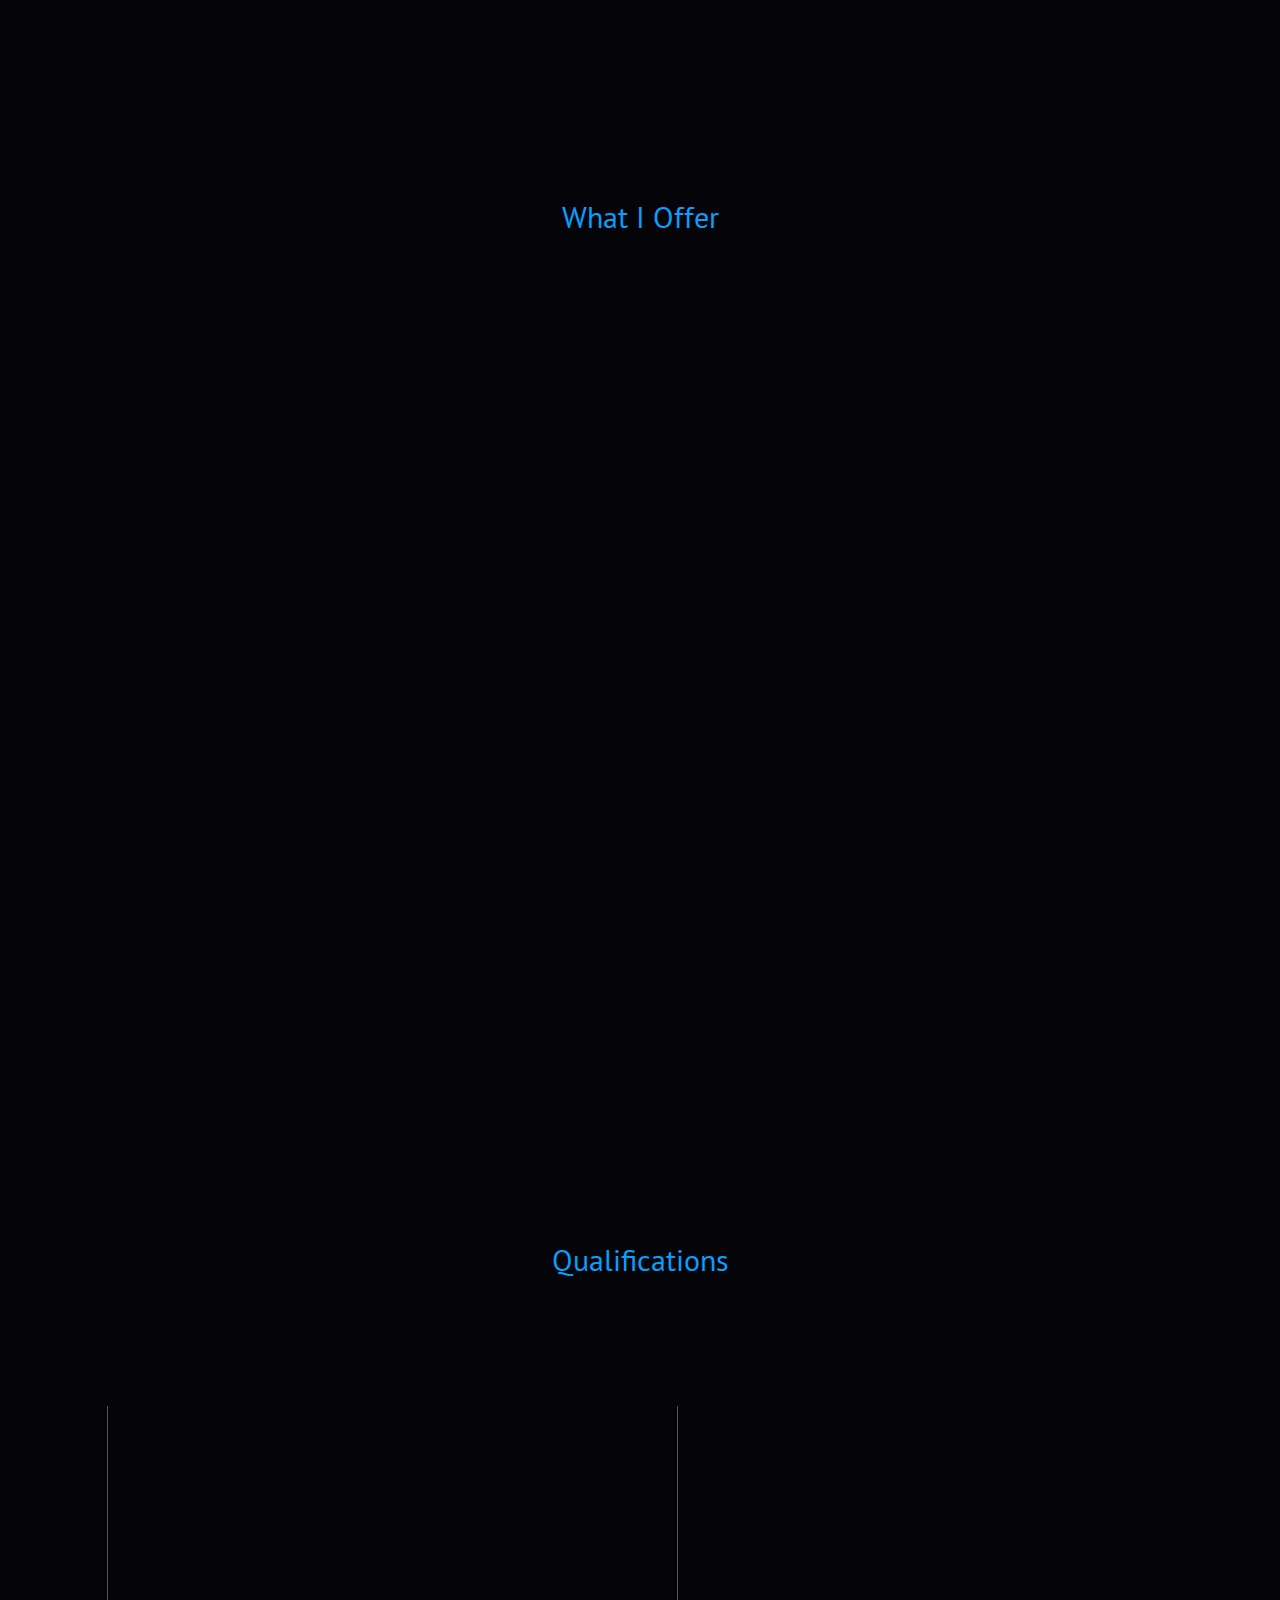
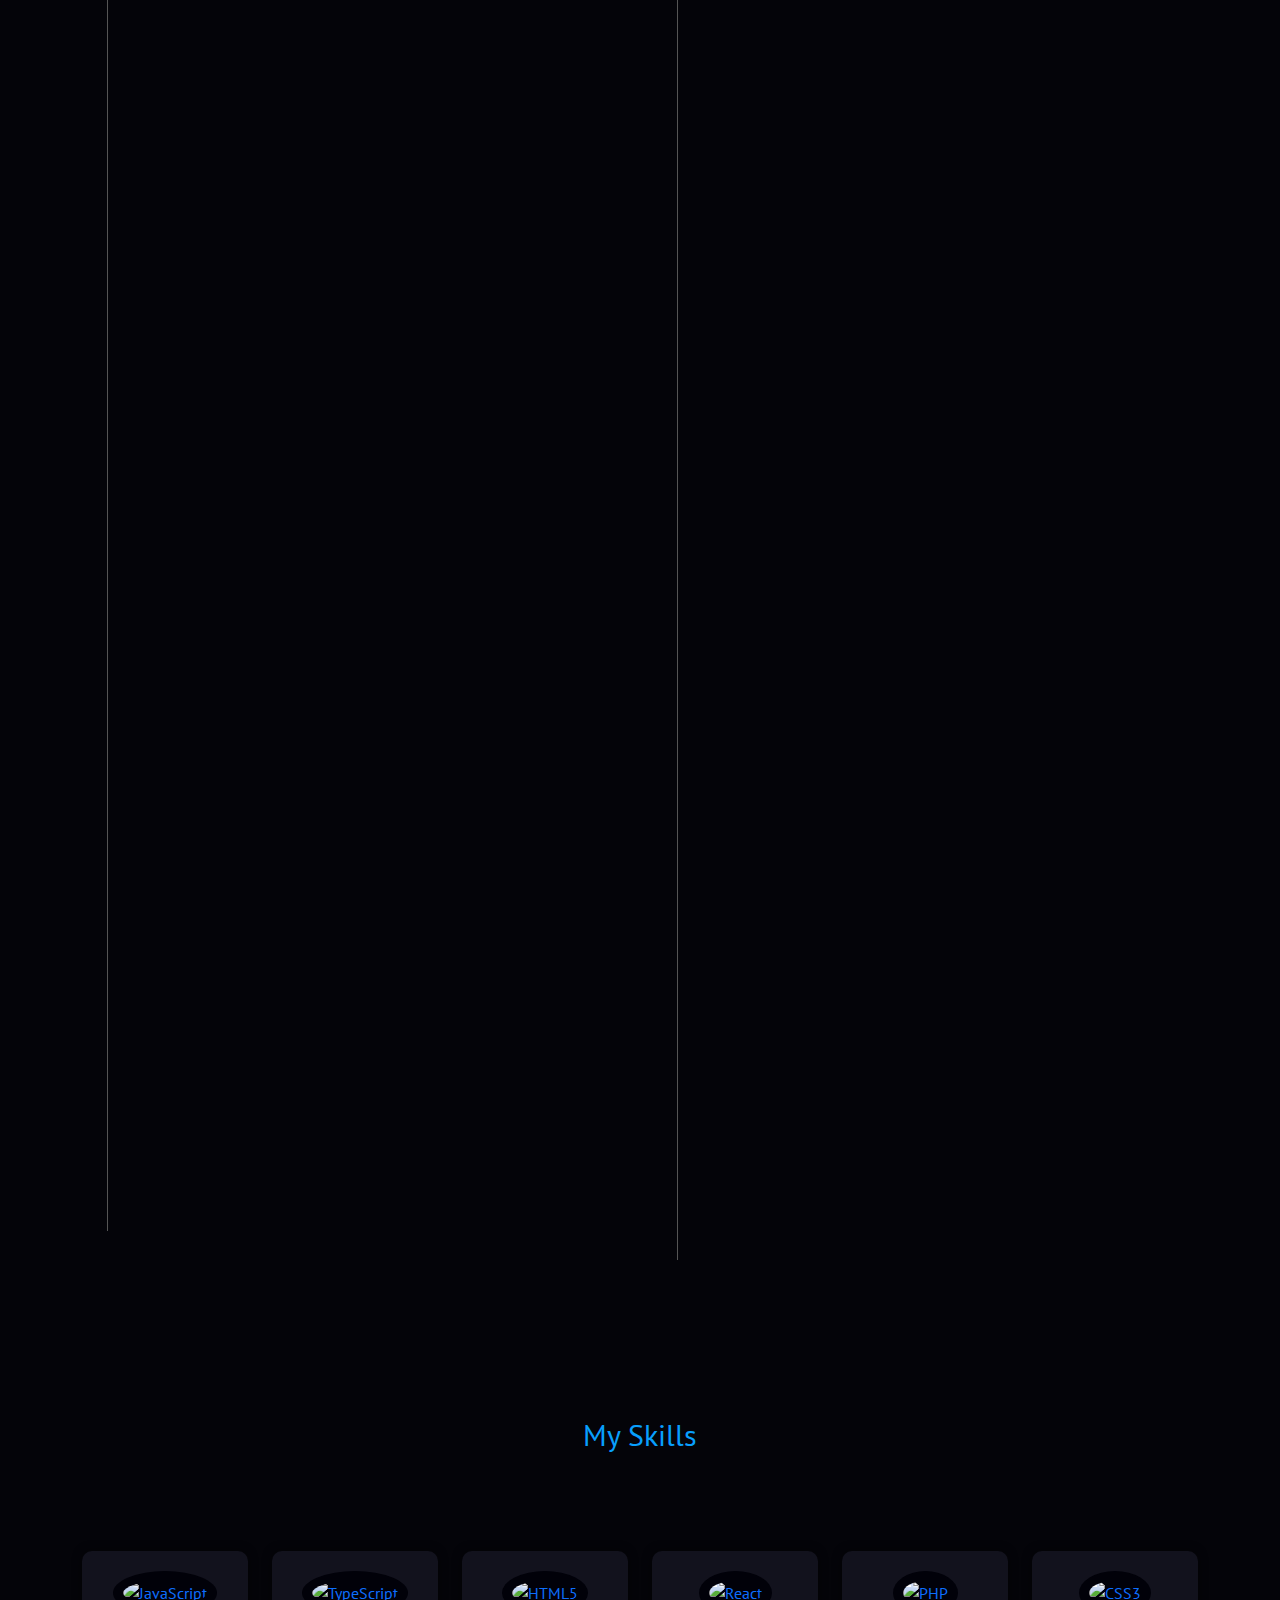
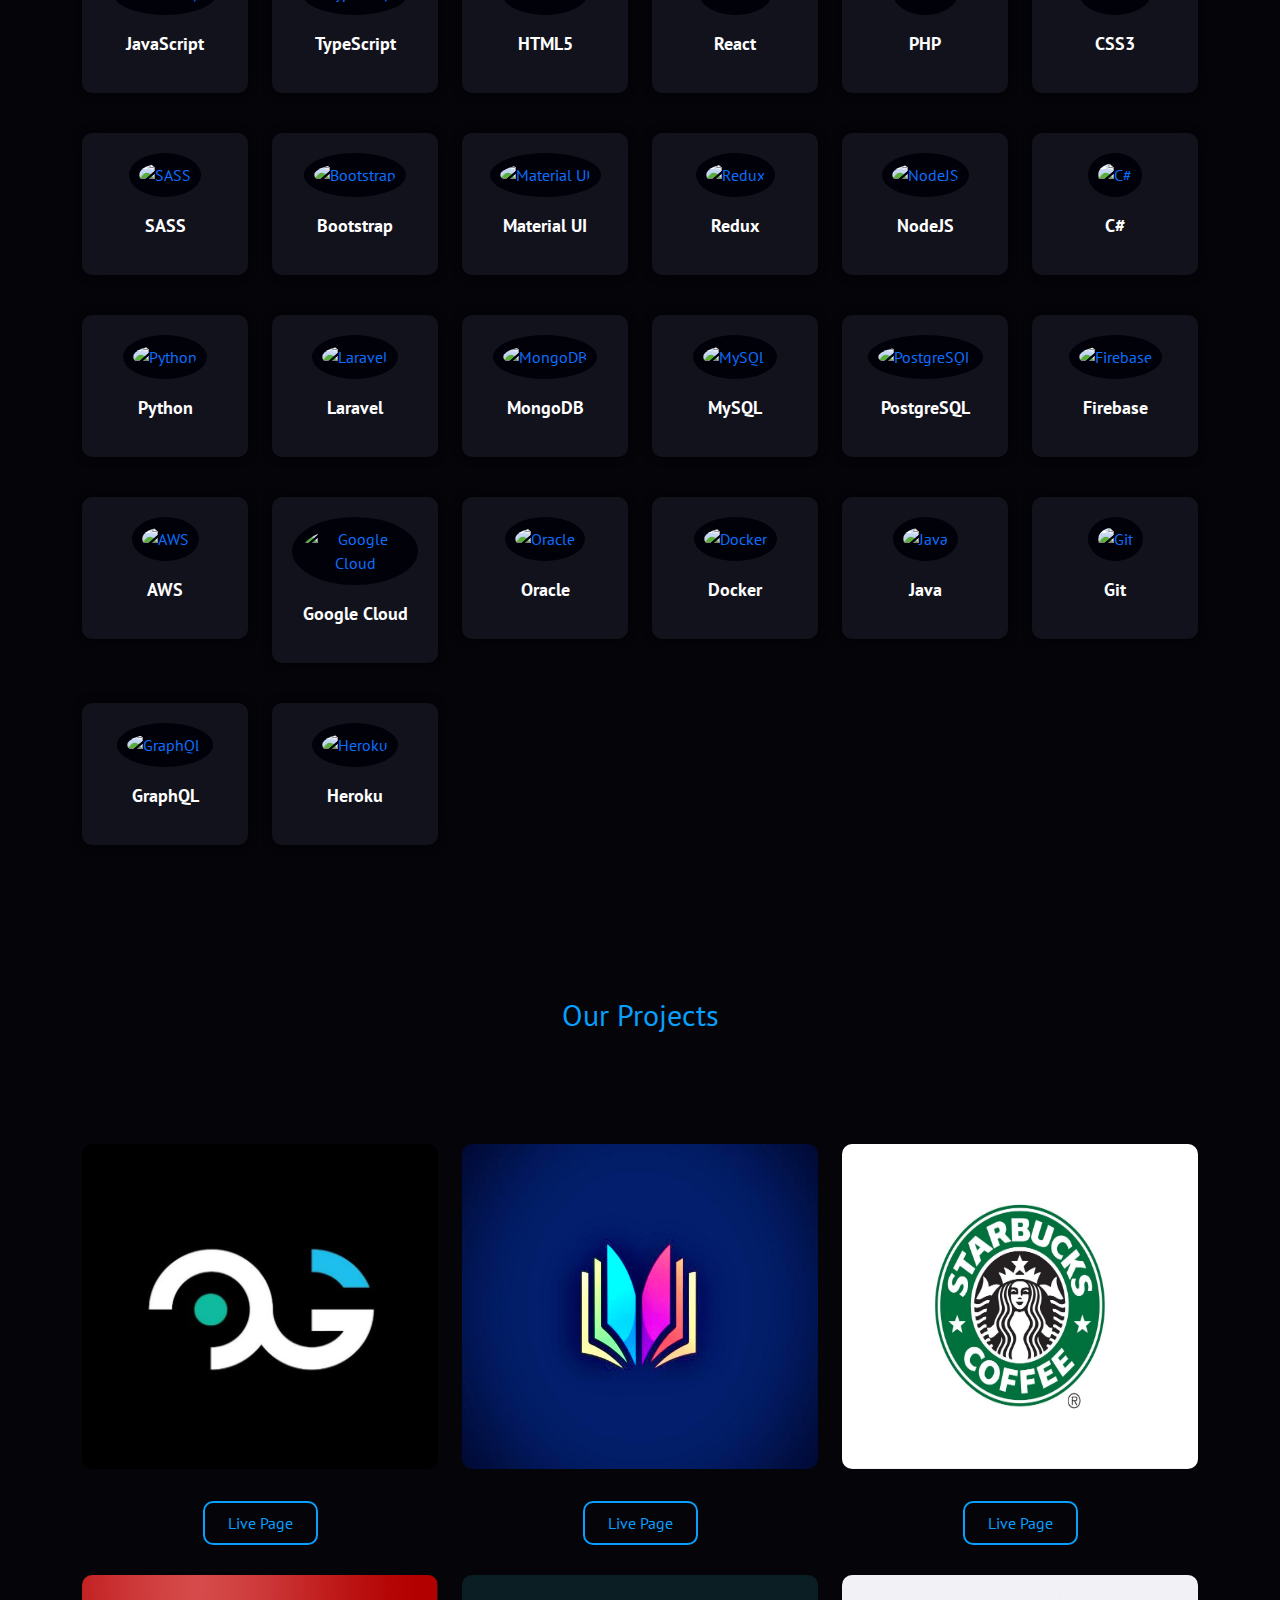
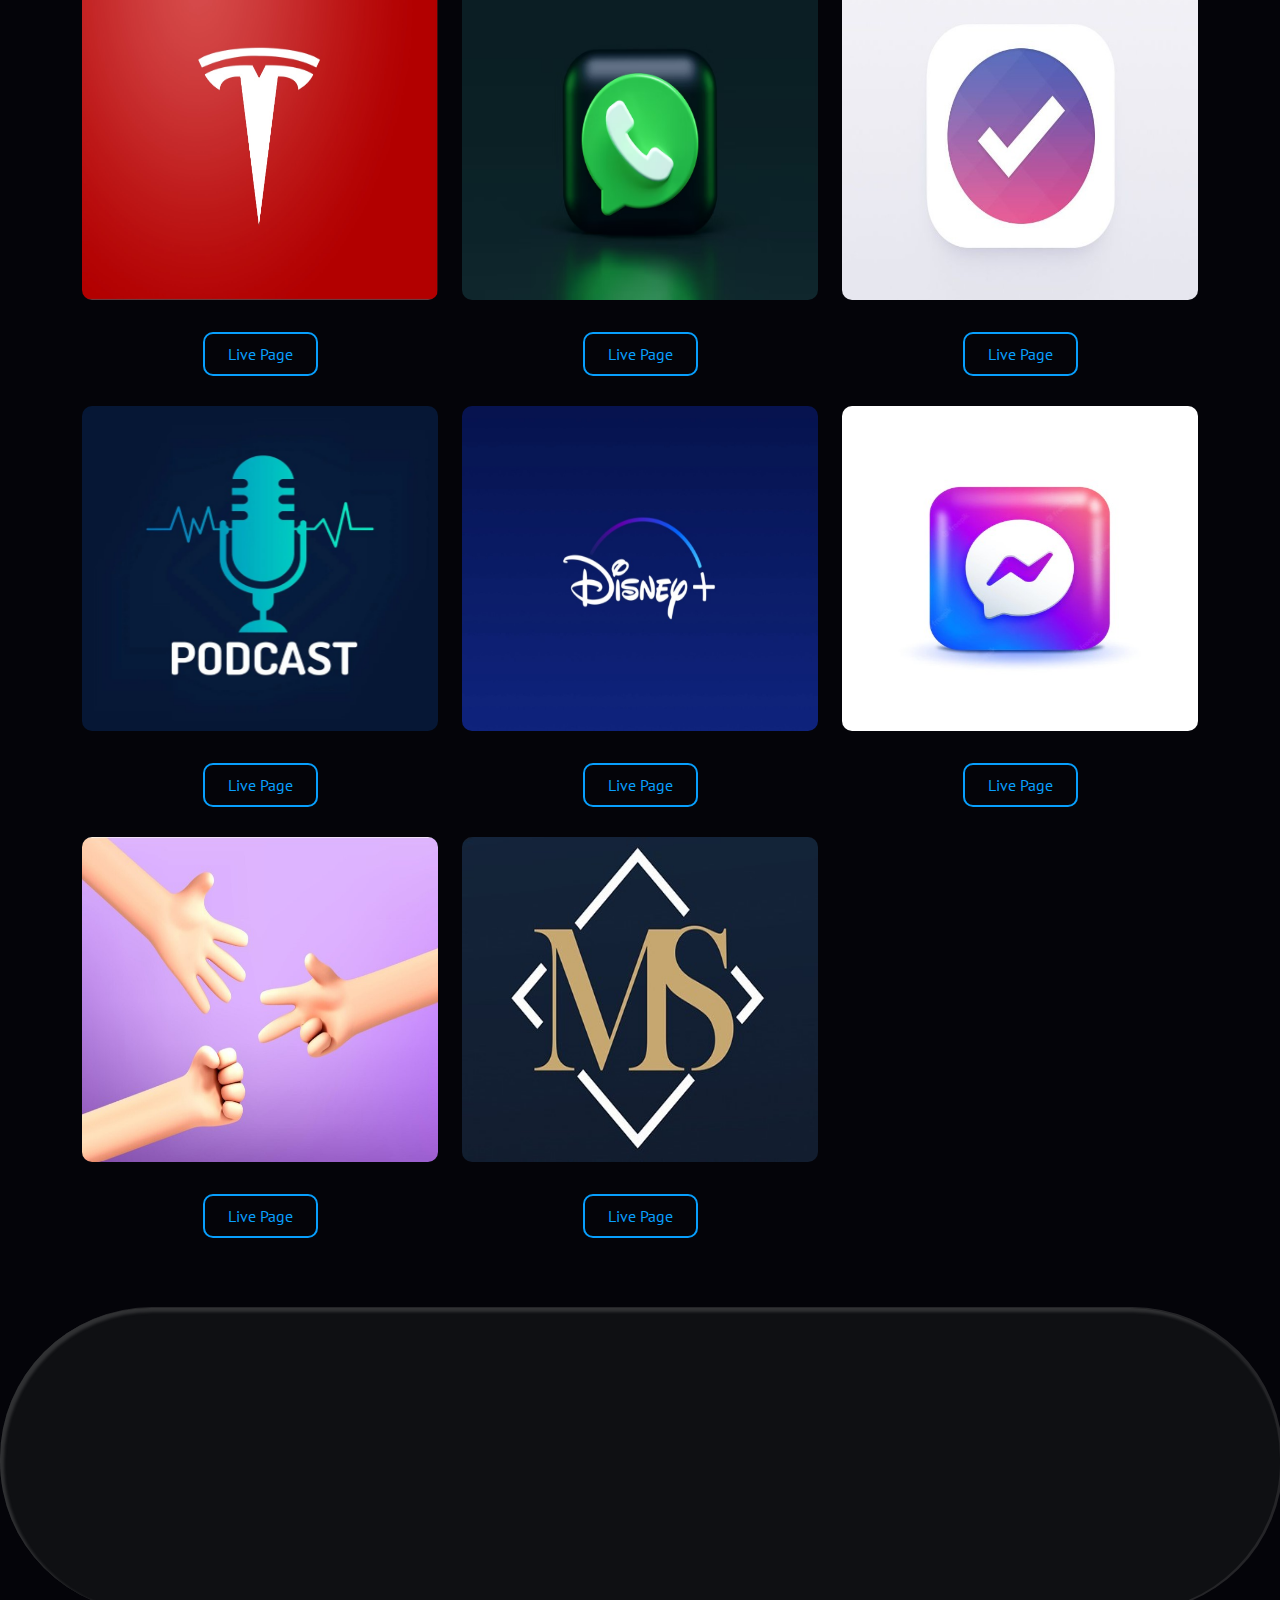
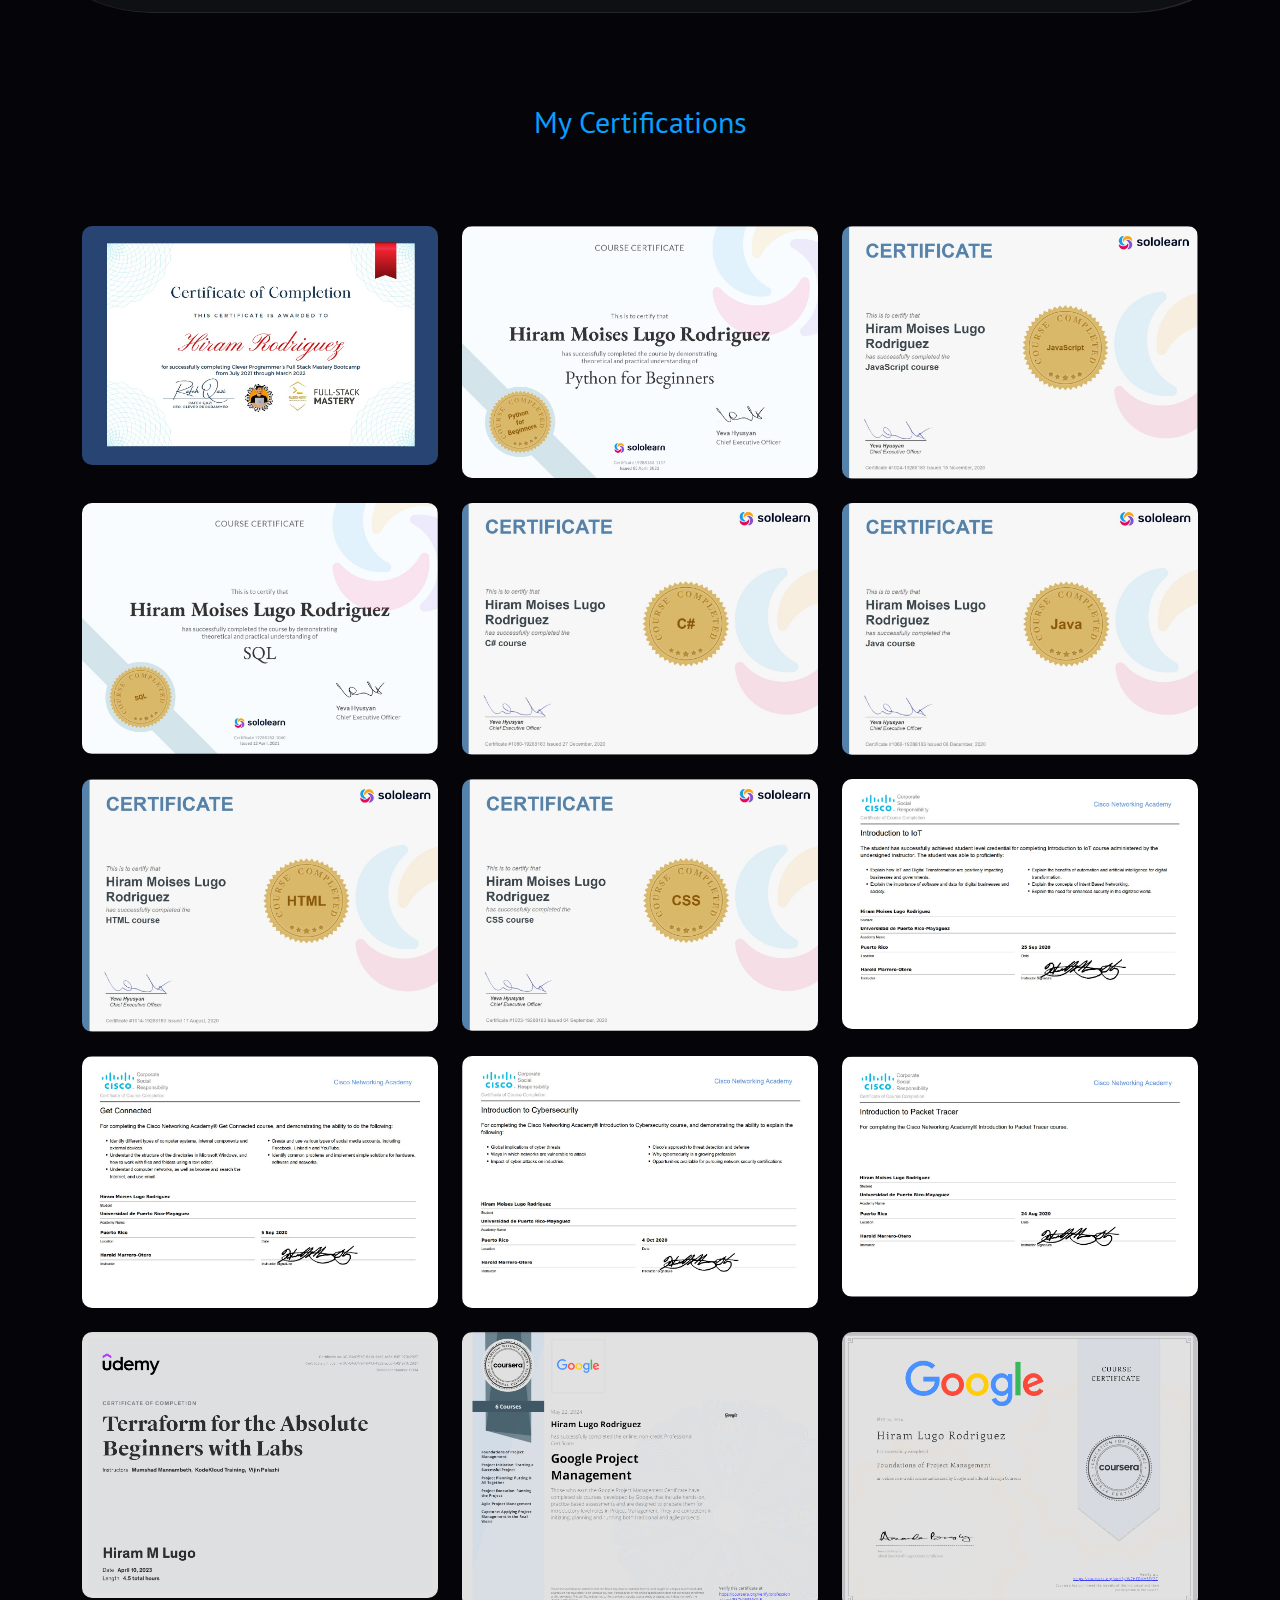
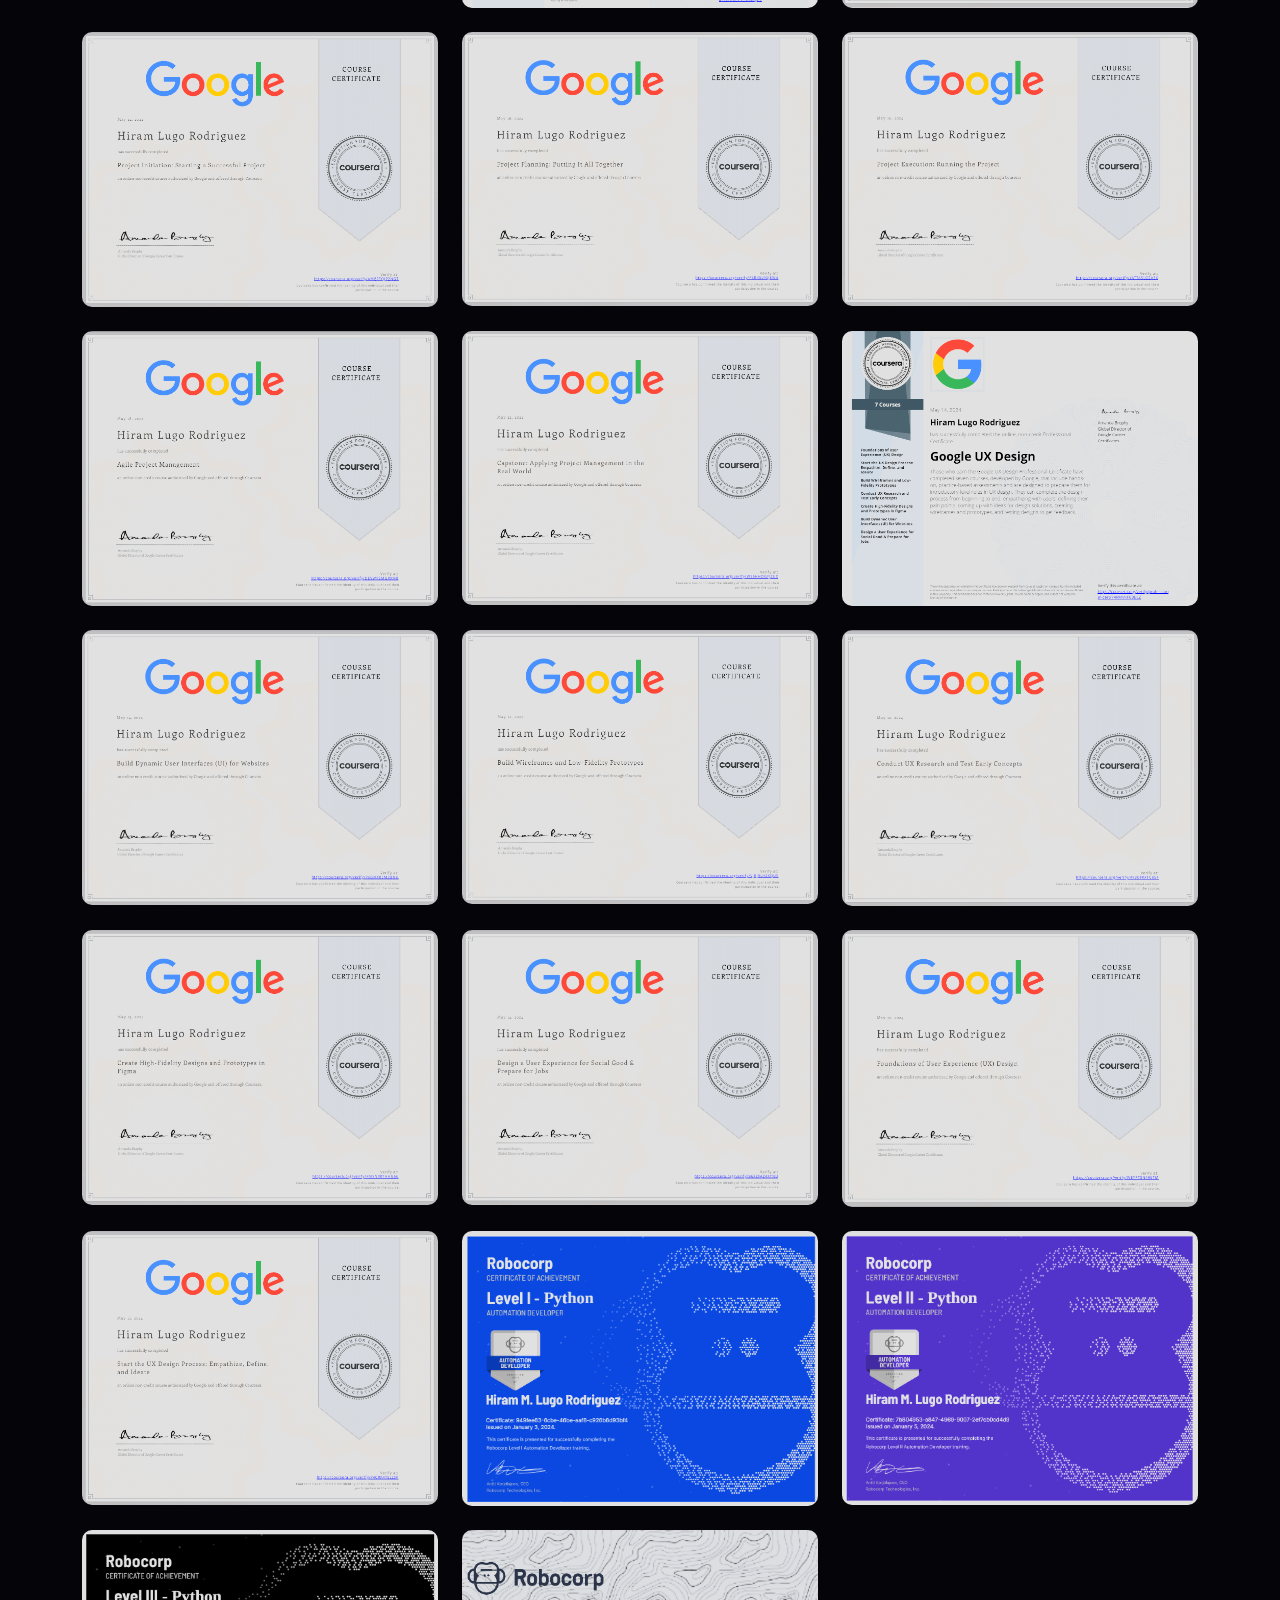
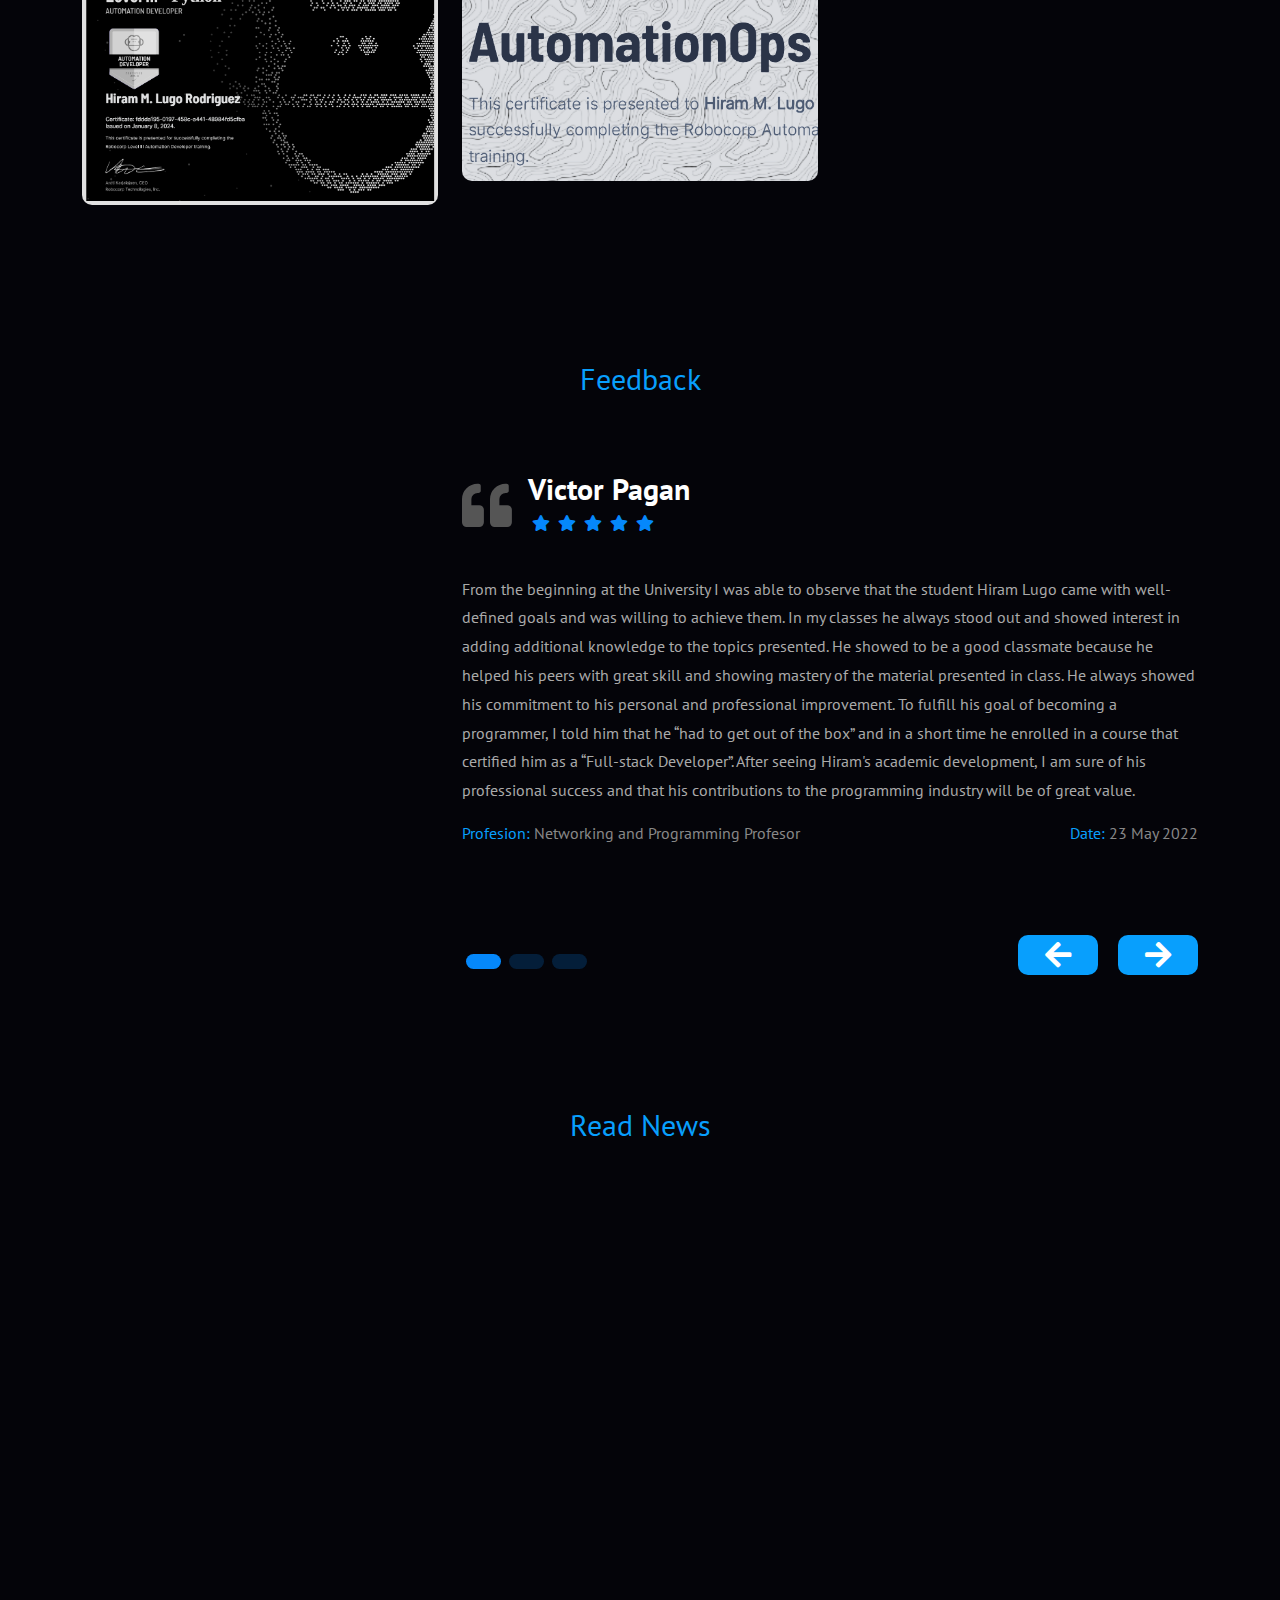
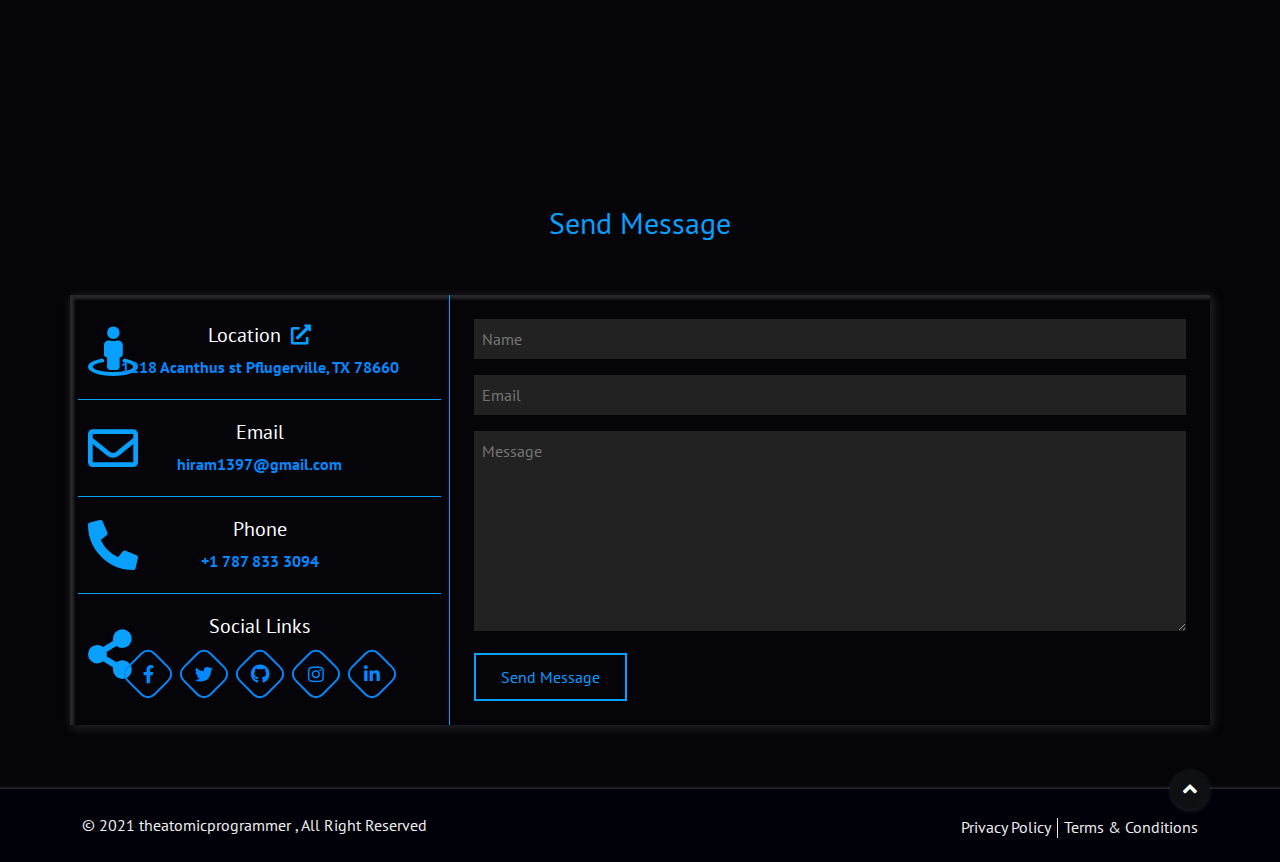
==== commit df5ccdbf: "feat(ui): update service section to showcase mobile development skills" ====
--- a/index.html
+++ b/index.html
@@ -8,7 +8,7 @@
     <meta name="viewport" content="width=device-width, initial-scale=1.0">
     <meta name="author" content="Availablecoder">
     <meta name="description" content="Hiram's Personal Porfolio">
-    <meta name="keywords" content="person,resume,skills,skill,portoflio,multipourpose, landing page, personal portfolio, personal landing page, programmer, software engineer, atomic programmer, atom, react">
+    <meta name="keywords" content="person,resume,skills,skill,portoflio,multipourpose,landing page,personal portfolio,personal landing page,programmer,software engineer,atomic programmer,atom,react,python,c#,java,javascript,html,css,visual basic,mysql,nodejs,express,mongodb,rest api,ci/cd pipelines,ui/ux design,technical leadership,robotic process automation,custom software solutions">
     <!-- Google Fonts -->
     <link rel="preconnect" href="https://fonts.googleapis.com">
     <link rel="preconnect" href="https://fonts.gstatic.com" crossorigin>
@@ -107,8 +107,9 @@
                         <span>I&acute;m</span>
                         <span class="ah-words-wrapper">
                             <b class="is-visible">Software Engineer</b>
-                            <b>UI UX Design</b>
+                            <b>UI/UX Design</b>
                             <b>RPA Expert</b>
+                            <b>Mobile Developer</b>
                         </span>
                     </h1>
                 </div>
@@ -227,10 +228,10 @@
                 <div class="serv-box mb-2 mt-5 col-12 col-md-6 col-lg-4 wow fadeInUp" data-wow-delay="0.3s">
                     <div class="serv-cont cursor-pointer-hover p-3 position-relative">
                         <div class="icon">
-                            <i class="fas fa-cogs"></i>
-                        </div>
-                        <h3 class="text-center pt-4 pb-2">CI/CD Pipelines</h3>
-                        <p class="text-center">Proficient in CI/CD pipelines, I ensure that software is consistently integrated, tested, and deployed efficiently. My expertise includes using tools like Jenkins, GitHub Actions, and Docker to streamline the development workflow and maintain high code quality. I focus on reducing deployment times and improving release reliability.</p>
+                            <i class="fas fa-mobile-alt"></i>
+                        </div>
+                        <h3 class="text-center pt-4 pb-2">Mobile Development</h3>
+                        <p class="text-center">Experienced in mobile application development, I create responsive and user-friendly apps for iOS and Android platforms. My expertise includes utilizing React Native and modern mobile development practices to deliver efficient, cross-platform solutions. I focus on creating intuitive user experiences while maintaining optimal app performance and functionality.</p>
                     </div>
                 </div>
             </div>
@@ -2039,7 +2040,7 @@
                                 data-preload="false"
                                 data-width="640"
                                 data-height="480"
-                                href="https://www.google.com/maps/embed/v1/place?q=place_id:ChIJkxRQXUqyAowRQiAVgydMY8U&key=AIzaSyCLuPmzykd7FQApEGm3fOjZcb-T7nGNW6c" style="border:0;">
+                                href="https://www.google.com/maps/embed?pb=!1m18!1m12!1m3!1d55037.21885189457!2d-97.62718002064035!3d30.441029080224133!2m3!1f0!2f0!3f0!3m2!1i1024!2i768!4f13.1!3m3!1m2!1s0x8644cdb4ff71844f%3A0xc811047b64becbe0!2sPflugerville%2C%20TX!5e0!3m2!1sen!2sus!4v1732240382099!5m2!1sen!2sus" style="border:0;">
                                 <i class="fas fa-external-link-alt"></i>
                             </a>
                         </h5>
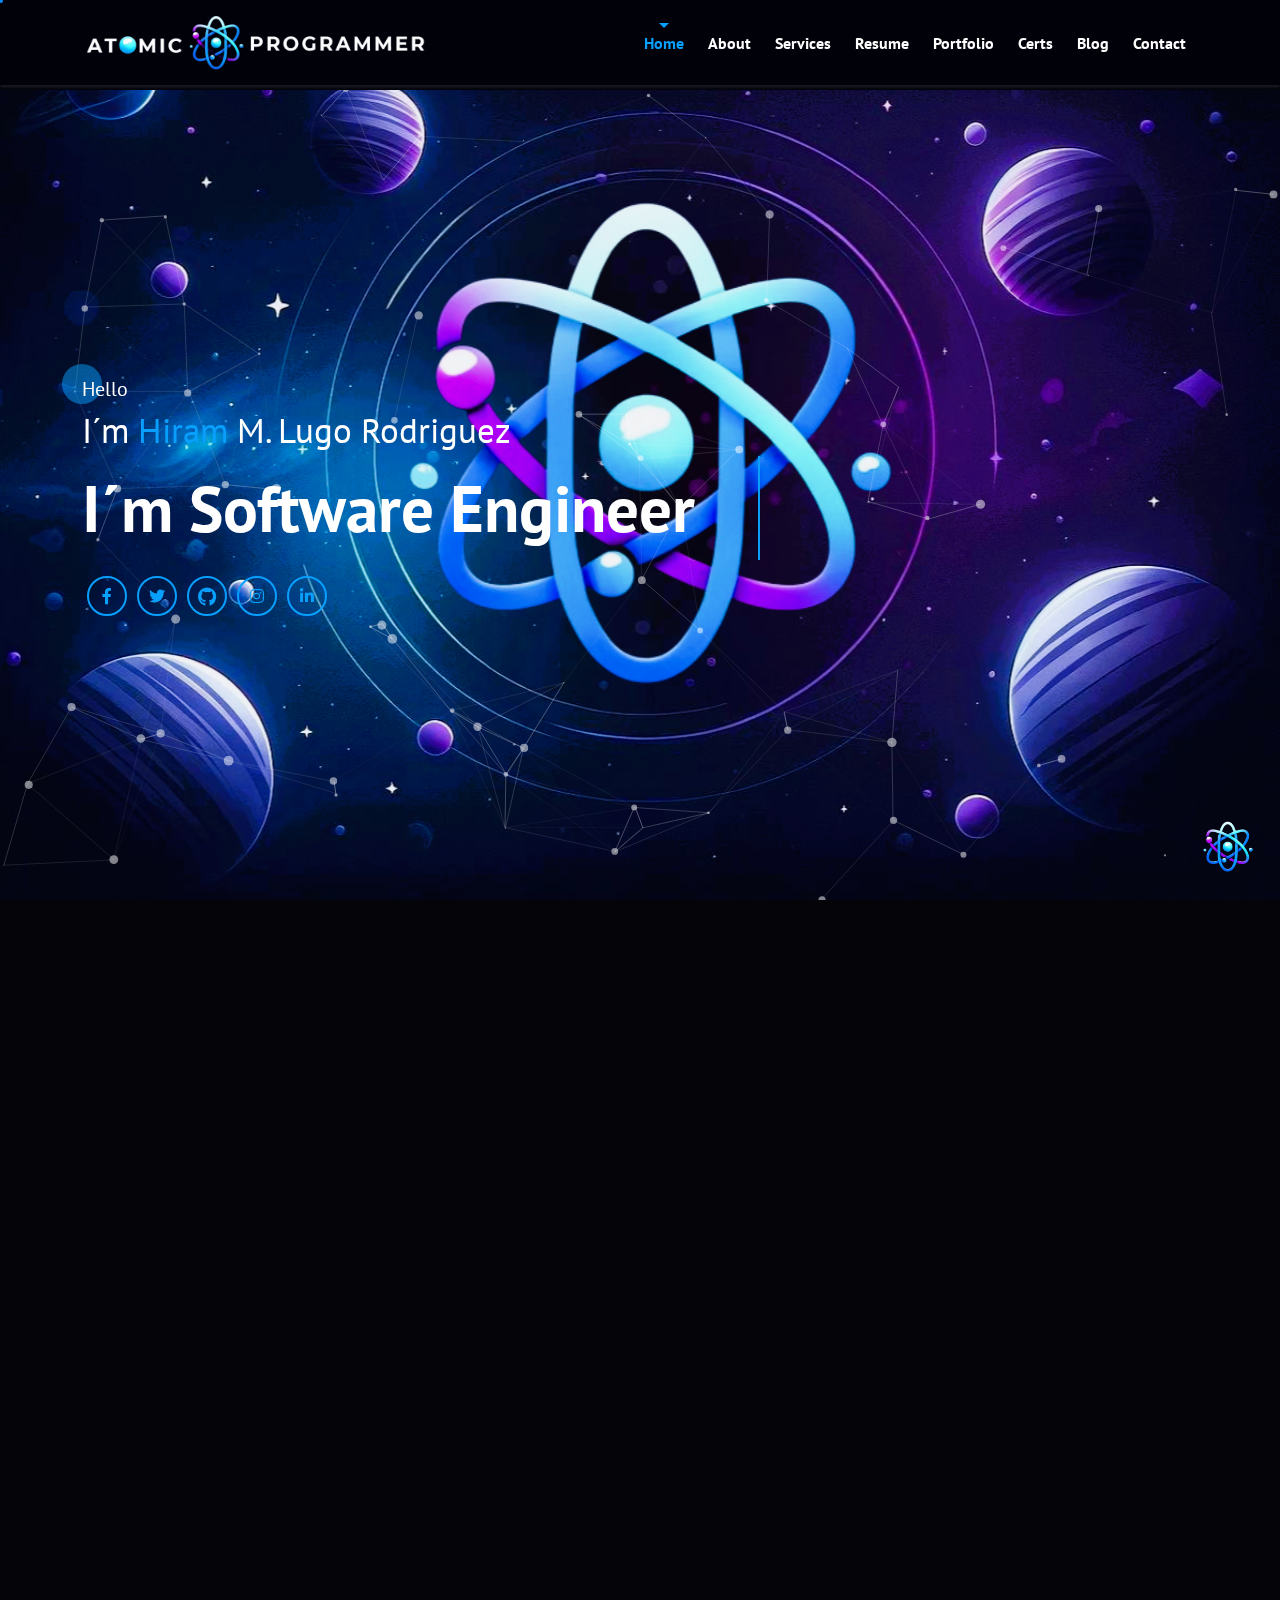
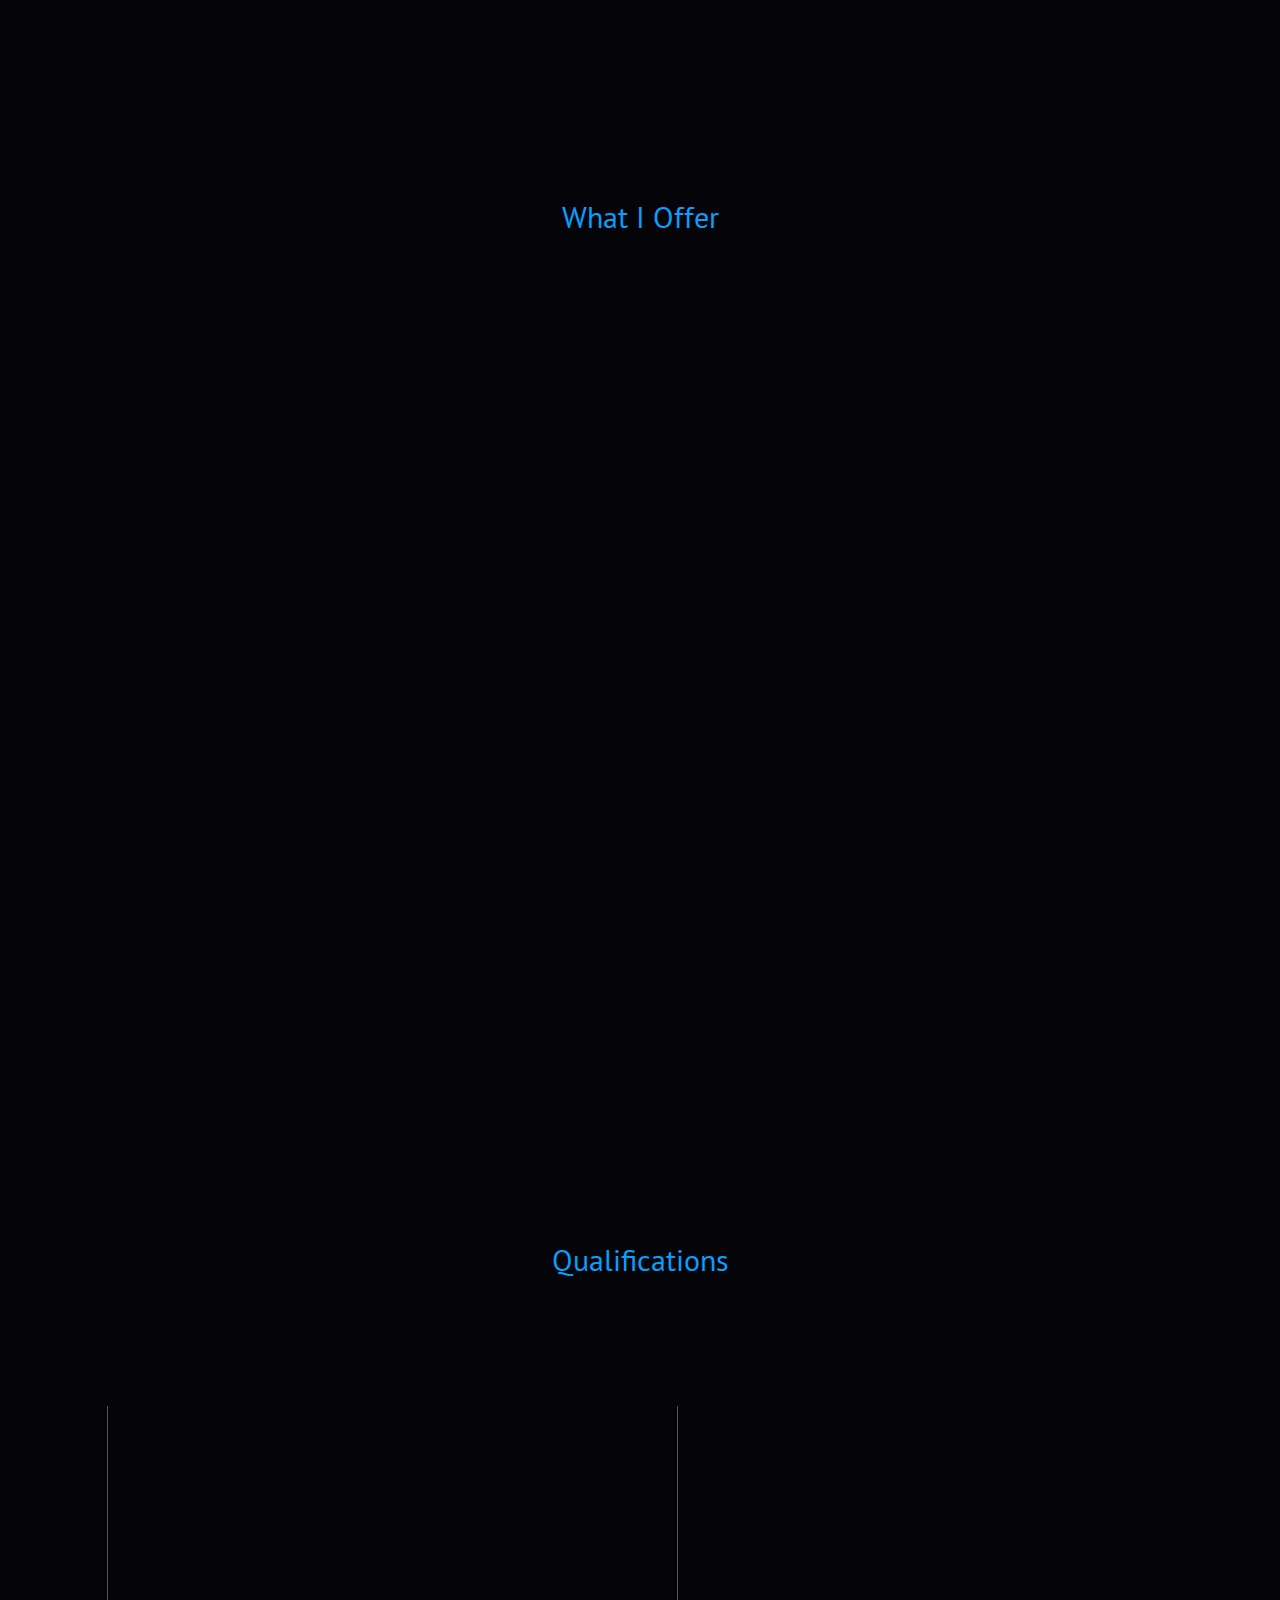
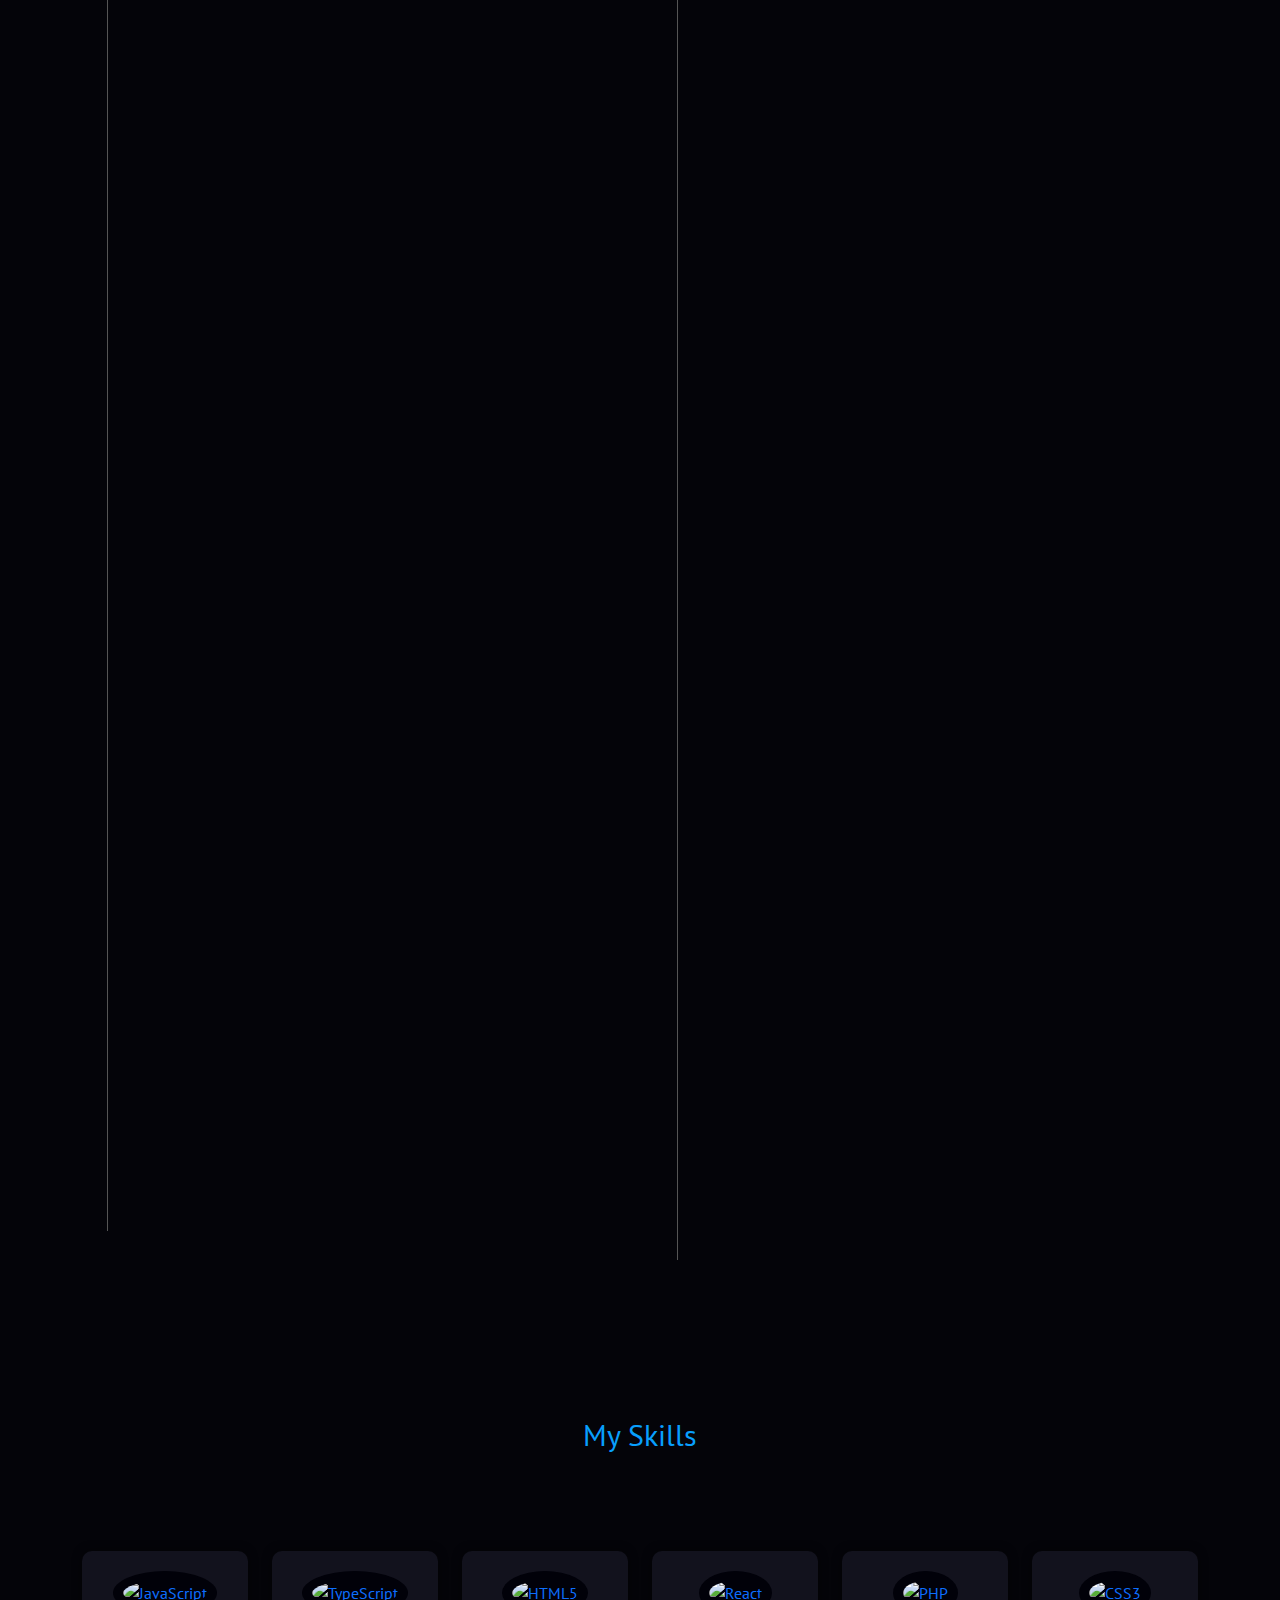
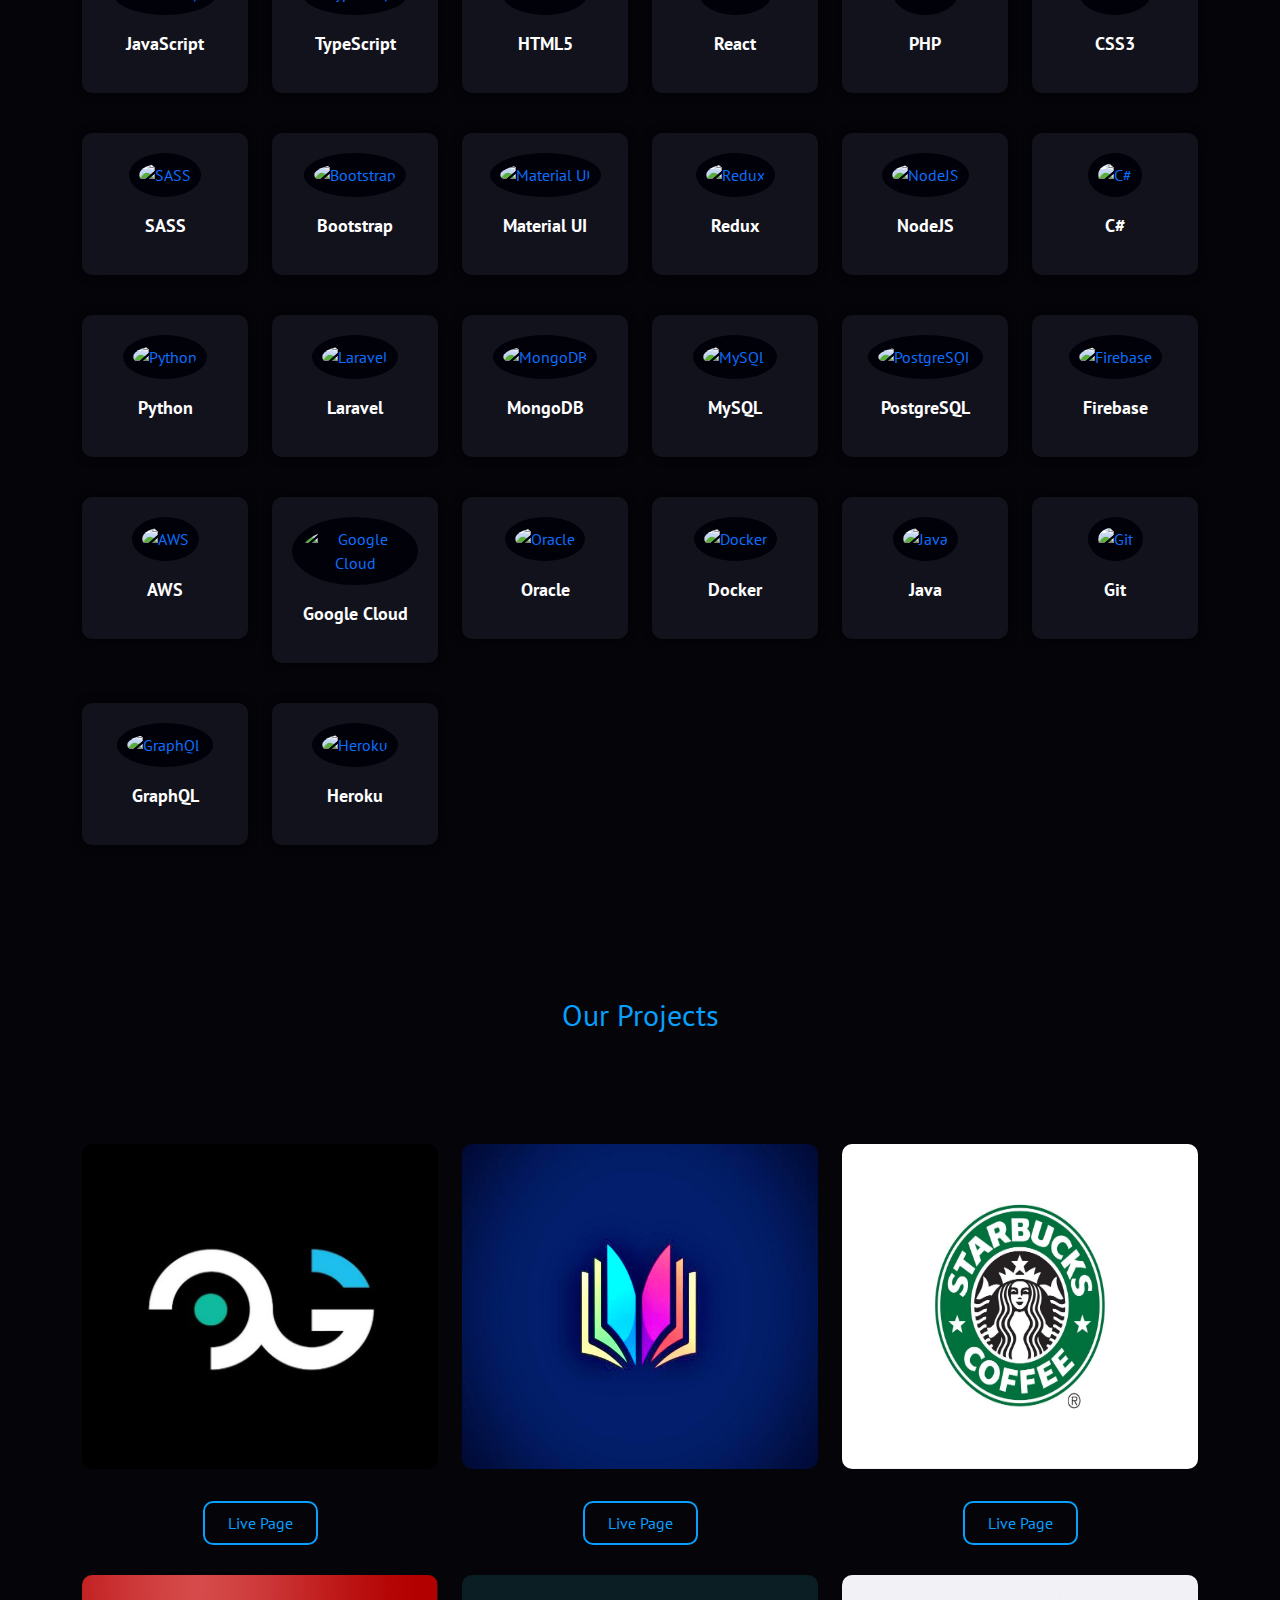
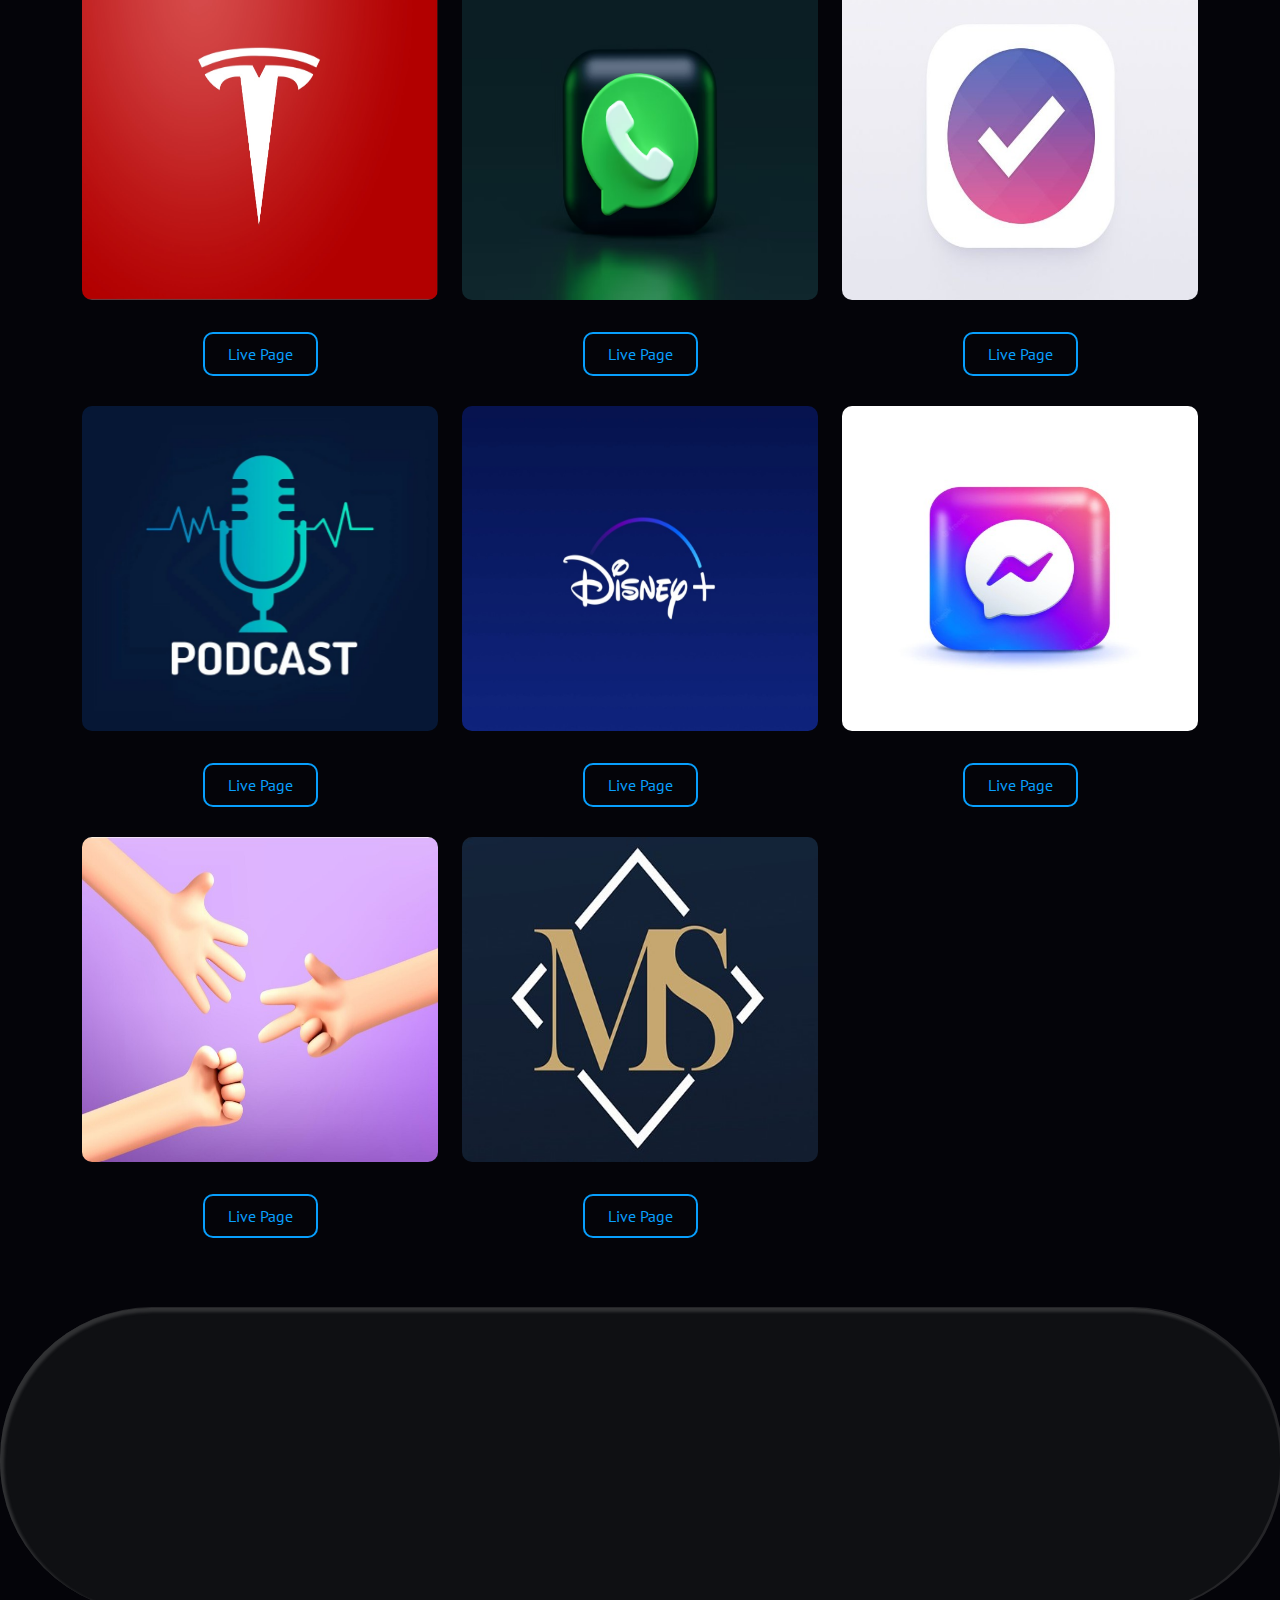
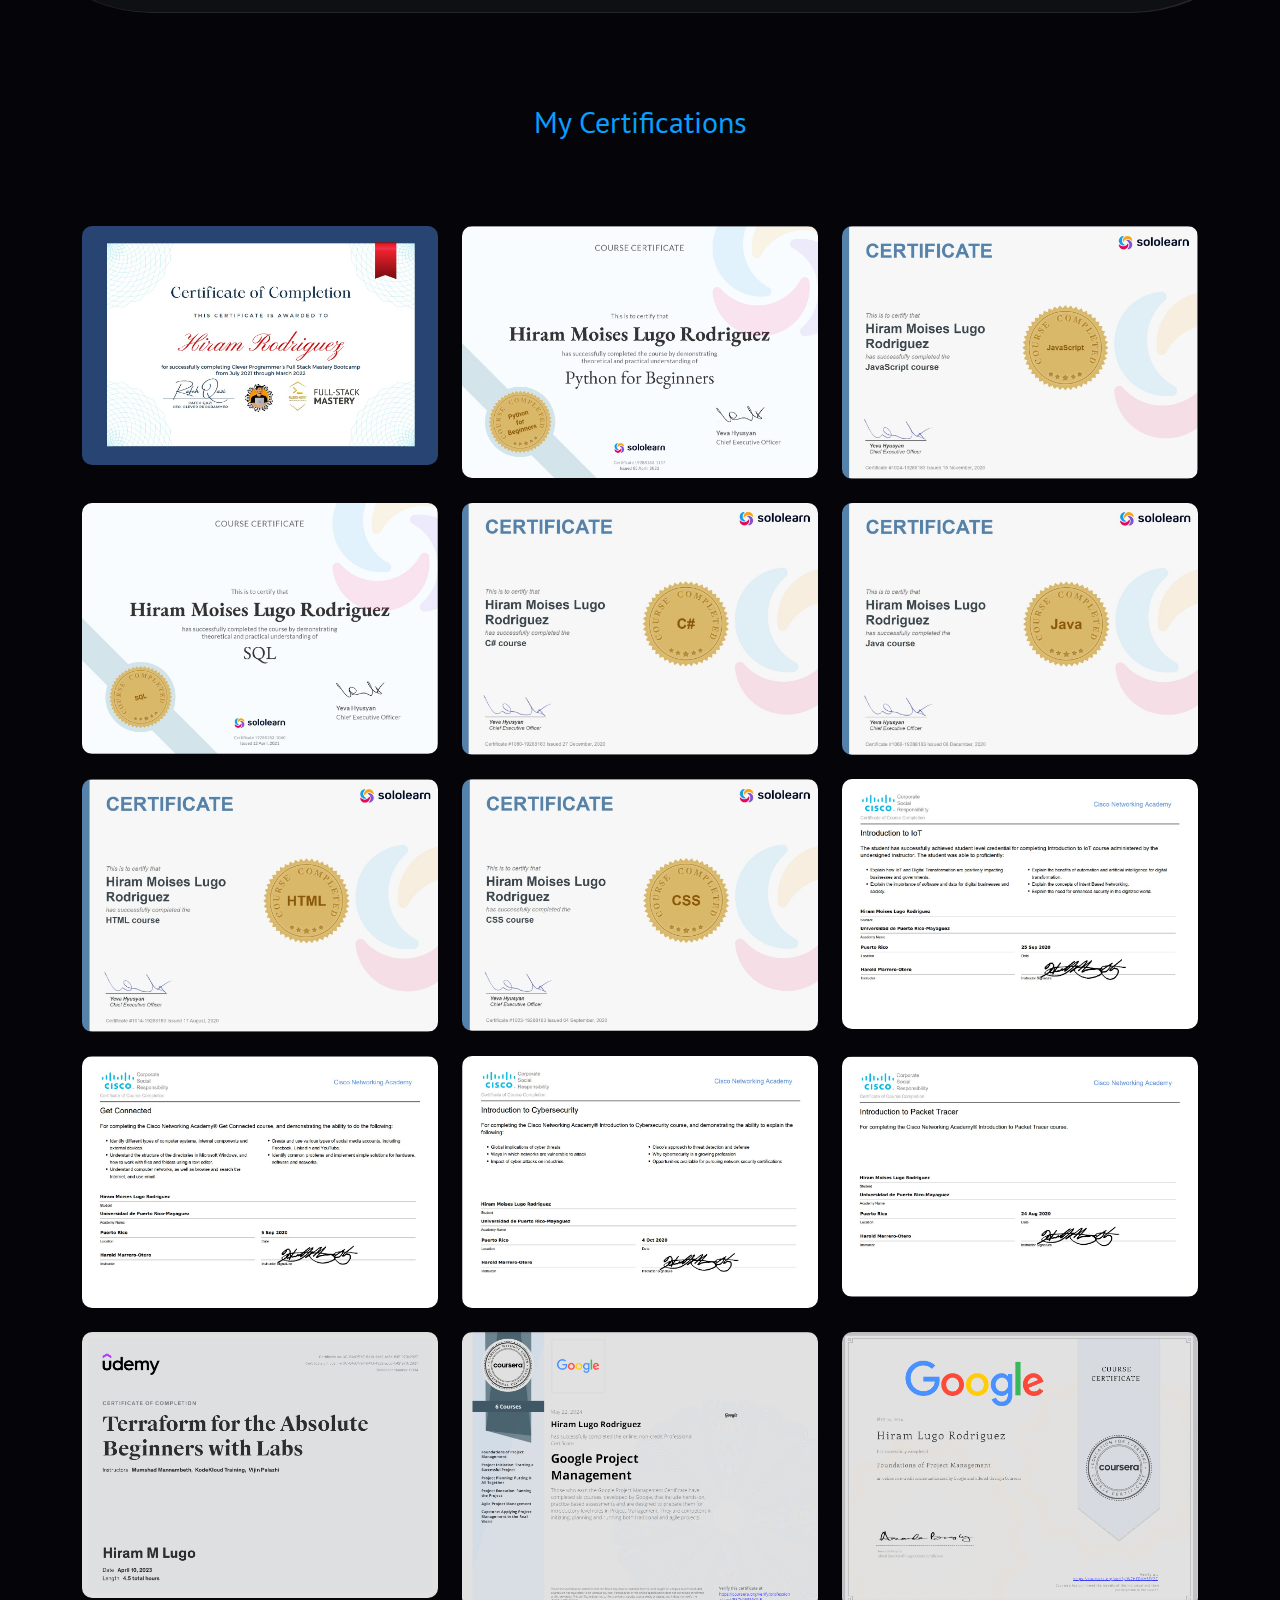
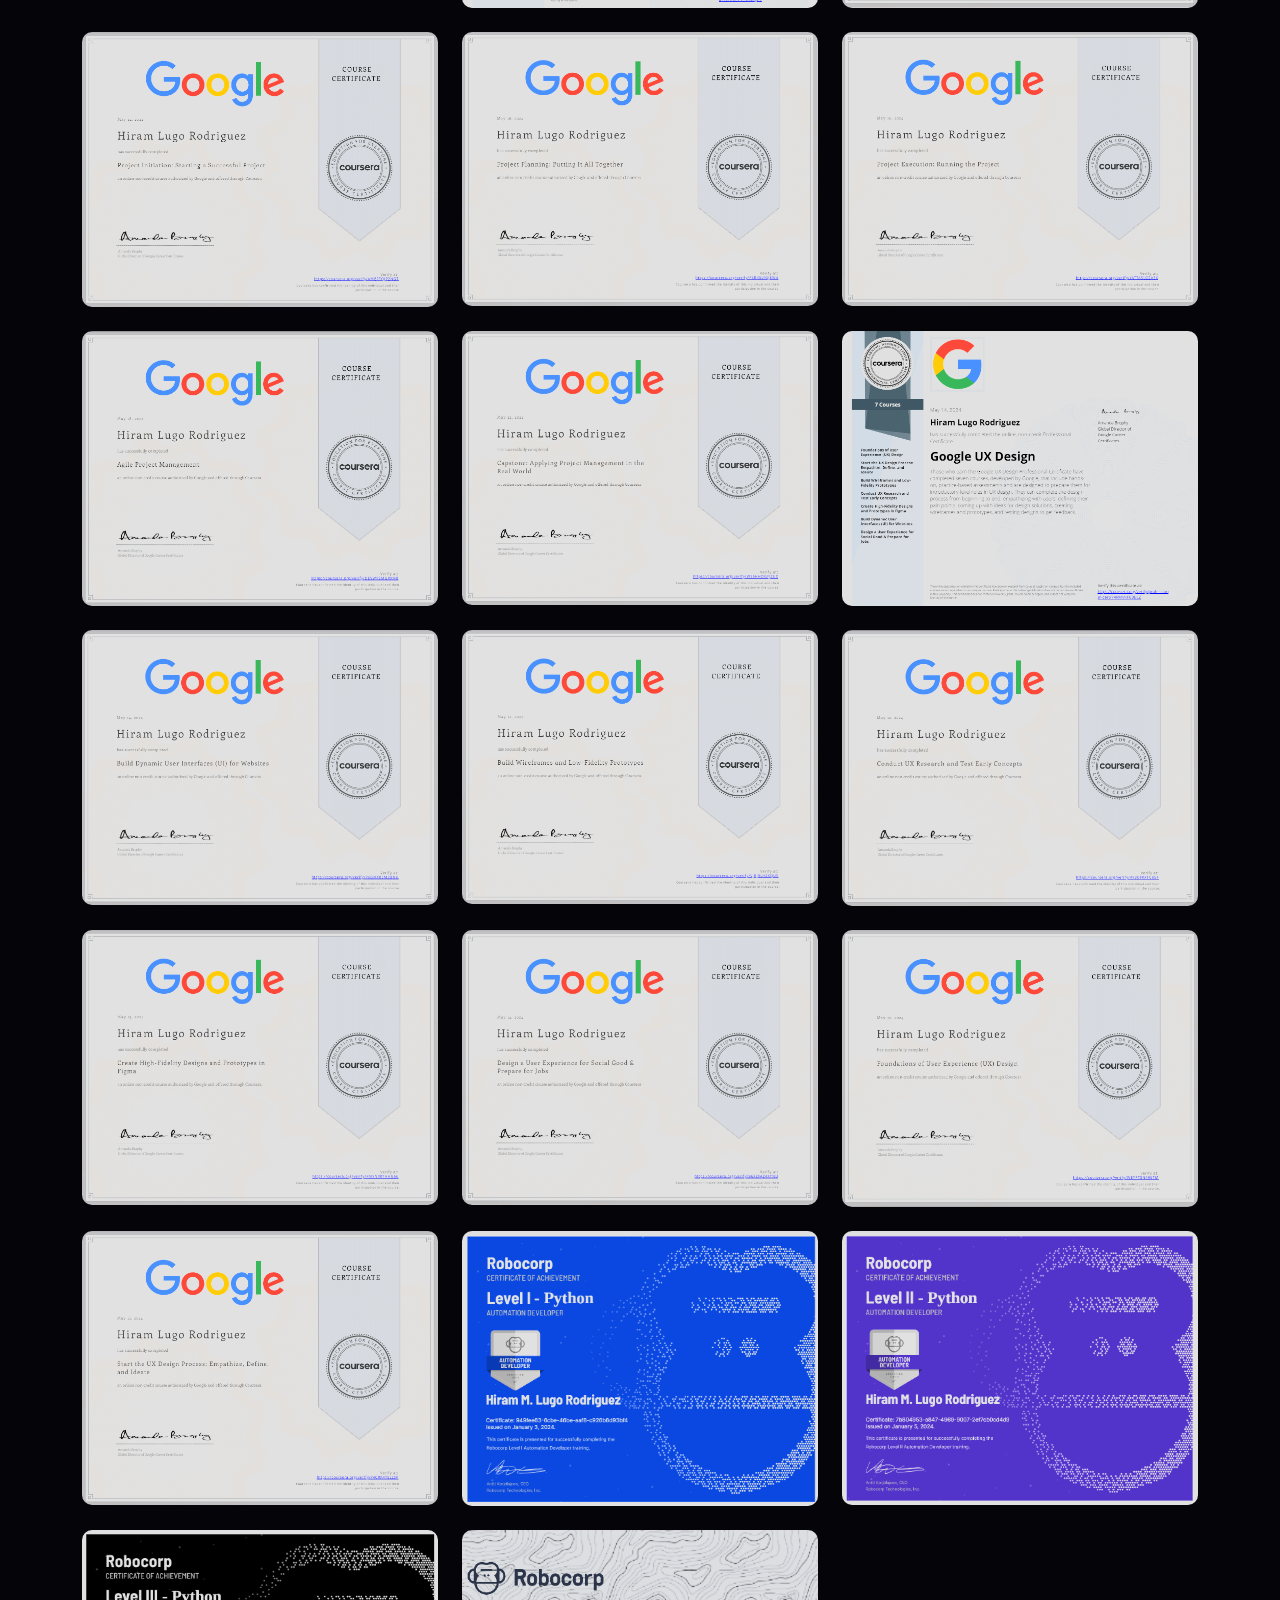
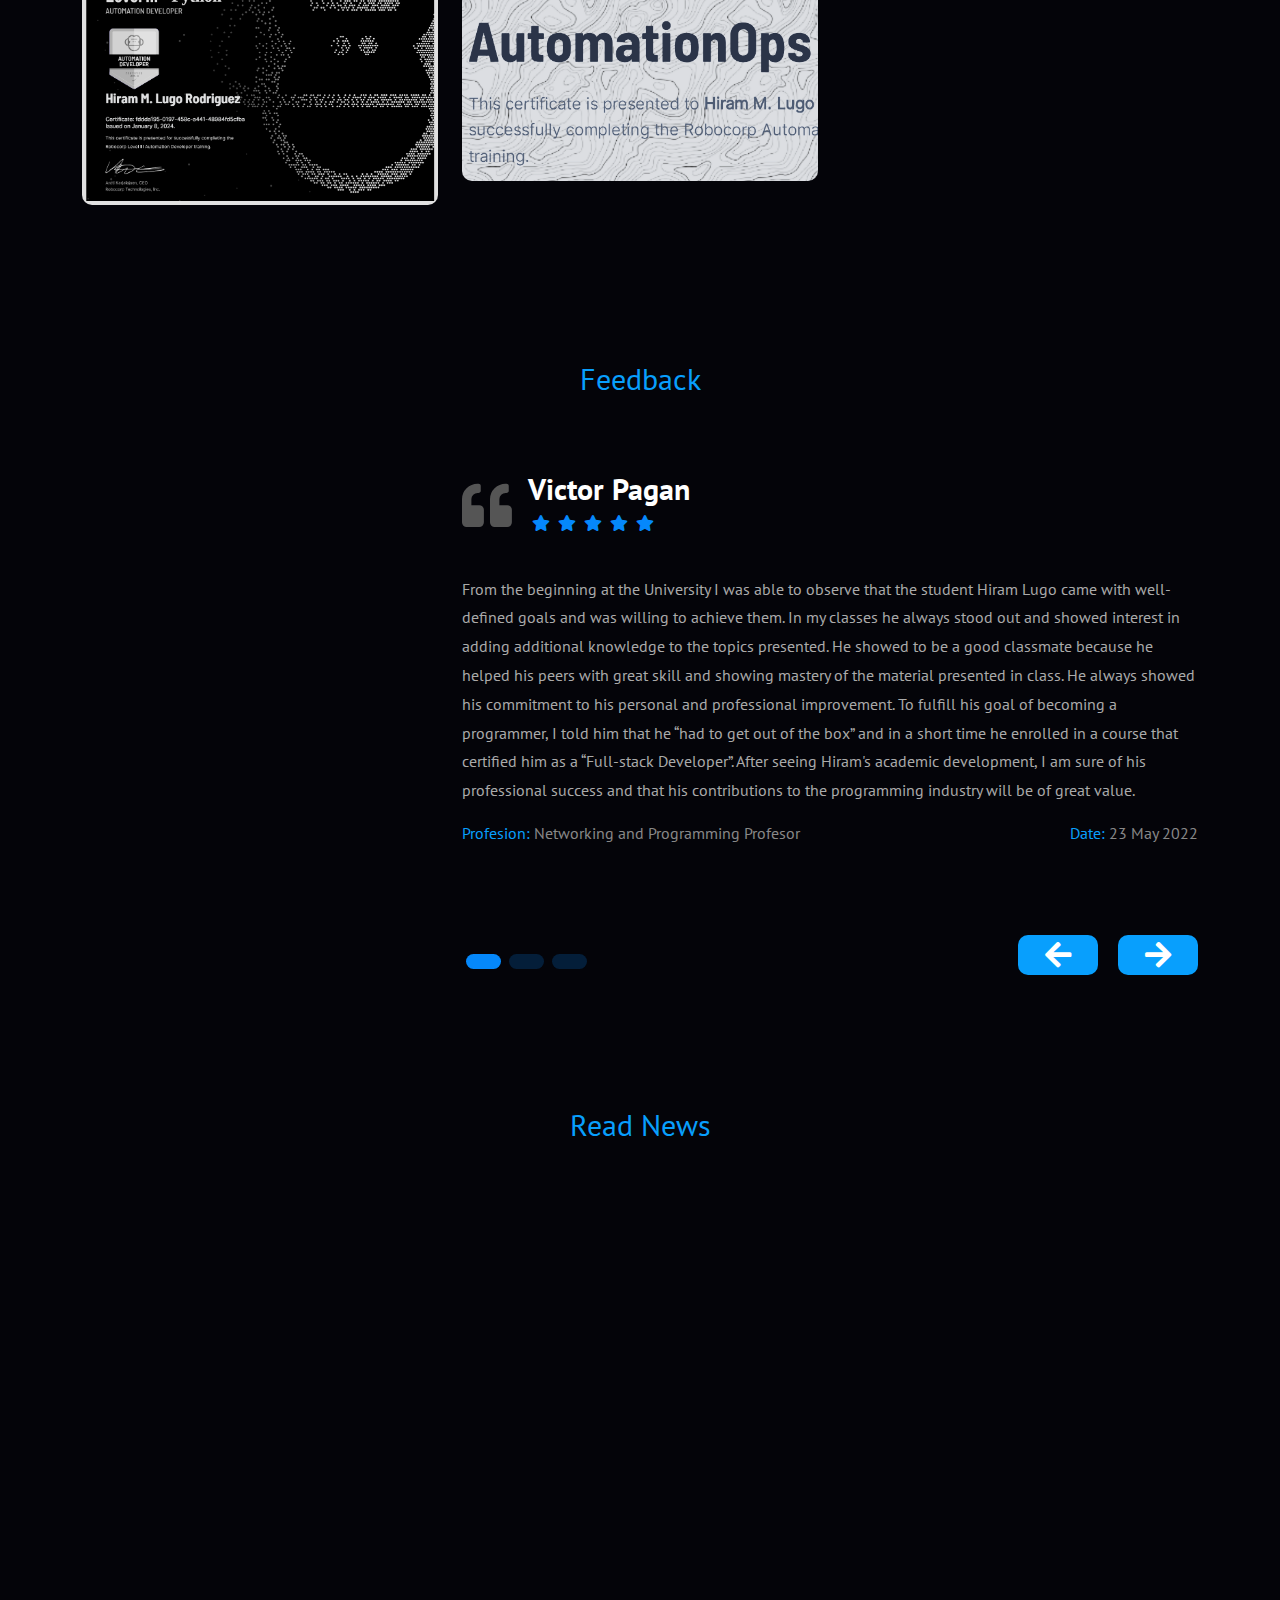
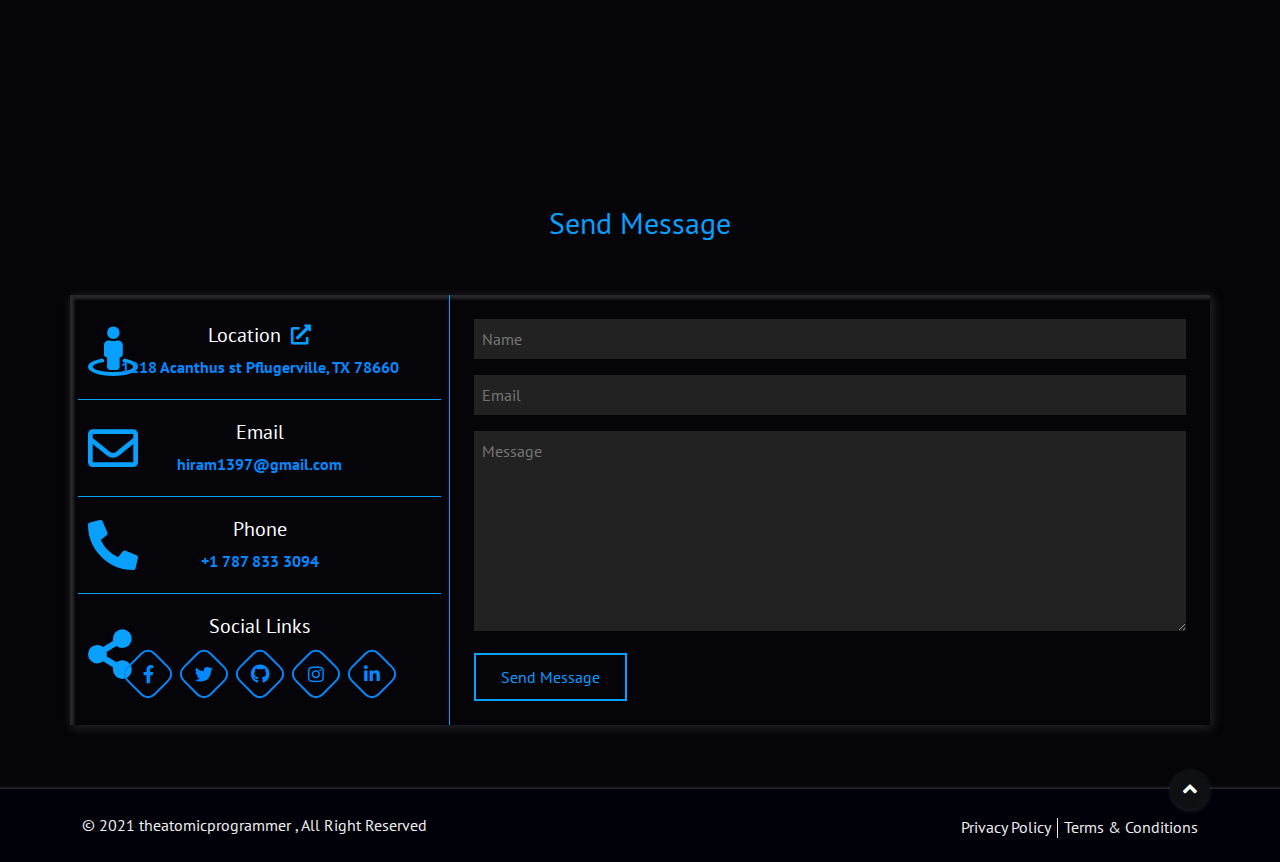
==== commit 375289b6: "Change age commit" ====
--- a/index.html
+++ b/index.html
@@ -8,7 +8,7 @@
     <meta name="viewport" content="width=device-width, initial-scale=1.0">
     <meta name="author" content="Availablecoder">
     <meta name="description" content="Hiram's Personal Porfolio">
-    <meta name="keywords" content="person,resume,skills,skill,portoflio,multipourpose,landing page,personal portfolio,personal landing page,programmer,software engineer,atomic programmer,atom,react,python,c#,java,javascript,html,css,visual basic,mysql,nodejs,express,mongodb,rest api,ci/cd pipelines,ui/ux design,technical leadership,robotic process automation,custom software solutions">
+    <meta name="keywords" content="person,resume,skills,skill,portoflio,multipourpose, landing page, personal portfolio, personal landing page, programmer, software engineer, atomic programmer, atom, react">
     <!-- Google Fonts -->
     <link rel="preconnect" href="https://fonts.googleapis.com">
     <link rel="preconnect" href="https://fonts.gstatic.com" crossorigin>
@@ -107,9 +107,8 @@
                         <span>I&acute;m</span>
                         <span class="ah-words-wrapper">
                             <b class="is-visible">Software Engineer</b>
-                            <b>UI/UX Design</b>
+                            <b>UI UX Design</b>
                             <b>RPA Expert</b>
-                            <b>Mobile Developer</b>
                         </span>
                     </h1>
                 </div>
@@ -228,10 +227,10 @@
                 <div class="serv-box mb-2 mt-5 col-12 col-md-6 col-lg-4 wow fadeInUp" data-wow-delay="0.3s">
                     <div class="serv-cont cursor-pointer-hover p-3 position-relative">
                         <div class="icon">
-                            <i class="fas fa-mobile-alt"></i>
-                        </div>
-                        <h3 class="text-center pt-4 pb-2">Mobile Development</h3>
-                        <p class="text-center">Experienced in mobile application development, I create responsive and user-friendly apps for iOS and Android platforms. My expertise includes utilizing React Native and modern mobile development practices to deliver efficient, cross-platform solutions. I focus on creating intuitive user experiences while maintaining optimal app performance and functionality.</p>
+                            <i class="fas fa-cogs"></i>
+                        </div>
+                        <h3 class="text-center pt-4 pb-2">CI/CD Pipelines</h3>
+                        <p class="text-center">Proficient in CI/CD pipelines, I ensure that software is consistently integrated, tested, and deployed efficiently. My expertise includes using tools like Jenkins, GitHub Actions, and Docker to streamline the development workflow and maintain high code quality. I focus on reducing deployment times and improving release reliability.</p>
                     </div>
                 </div>
             </div>
@@ -1964,7 +1963,7 @@
                             <span class="blog-title">Journey</span>
                         </a>
                         <h3 class="blog-head my-2 px-2">Overcoming and Excellence in Technology</h3>
-                        <p class="blog-text mb-3 px-2">I am Hiram Moisés Lugo Rodríguez, 26 years old, and my journey in the world of technology began in November 2018 when I started my studies at NUC University...</p>
+                        <p class="blog-text mb-3 px-2">I am Hiram Moisés Lugo Rodríguez, 27 years old, and my journey in the world of technology began in November 2018 when I started my studies at NUC University...</p>
                         <hr class="my-0">
                         <div class="blog-links d-flex justify-content-between align-items-center p-2">
                             <div class="blog-rating">
@@ -2040,7 +2039,7 @@
                                 data-preload="false"
                                 data-width="640"
                                 data-height="480"
-                                href="https://www.google.com/maps/embed?pb=!1m18!1m12!1m3!1d55037.21885189457!2d-97.62718002064035!3d30.441029080224133!2m3!1f0!2f0!3f0!3m2!1i1024!2i768!4f13.1!3m3!1m2!1s0x8644cdb4ff71844f%3A0xc811047b64becbe0!2sPflugerville%2C%20TX!5e0!3m2!1sen!2sus!4v1732240382099!5m2!1sen!2sus" style="border:0;">
+                                href="https://www.google.com/maps/embed/v1/place?q=place_id:ChIJkxRQXUqyAowRQiAVgydMY8U&key=AIzaSyCLuPmzykd7FQApEGm3fOjZcb-T7nGNW6c" style="border:0;">
                                 <i class="fas fa-external-link-alt"></i>
                             </a>
                         </h5>
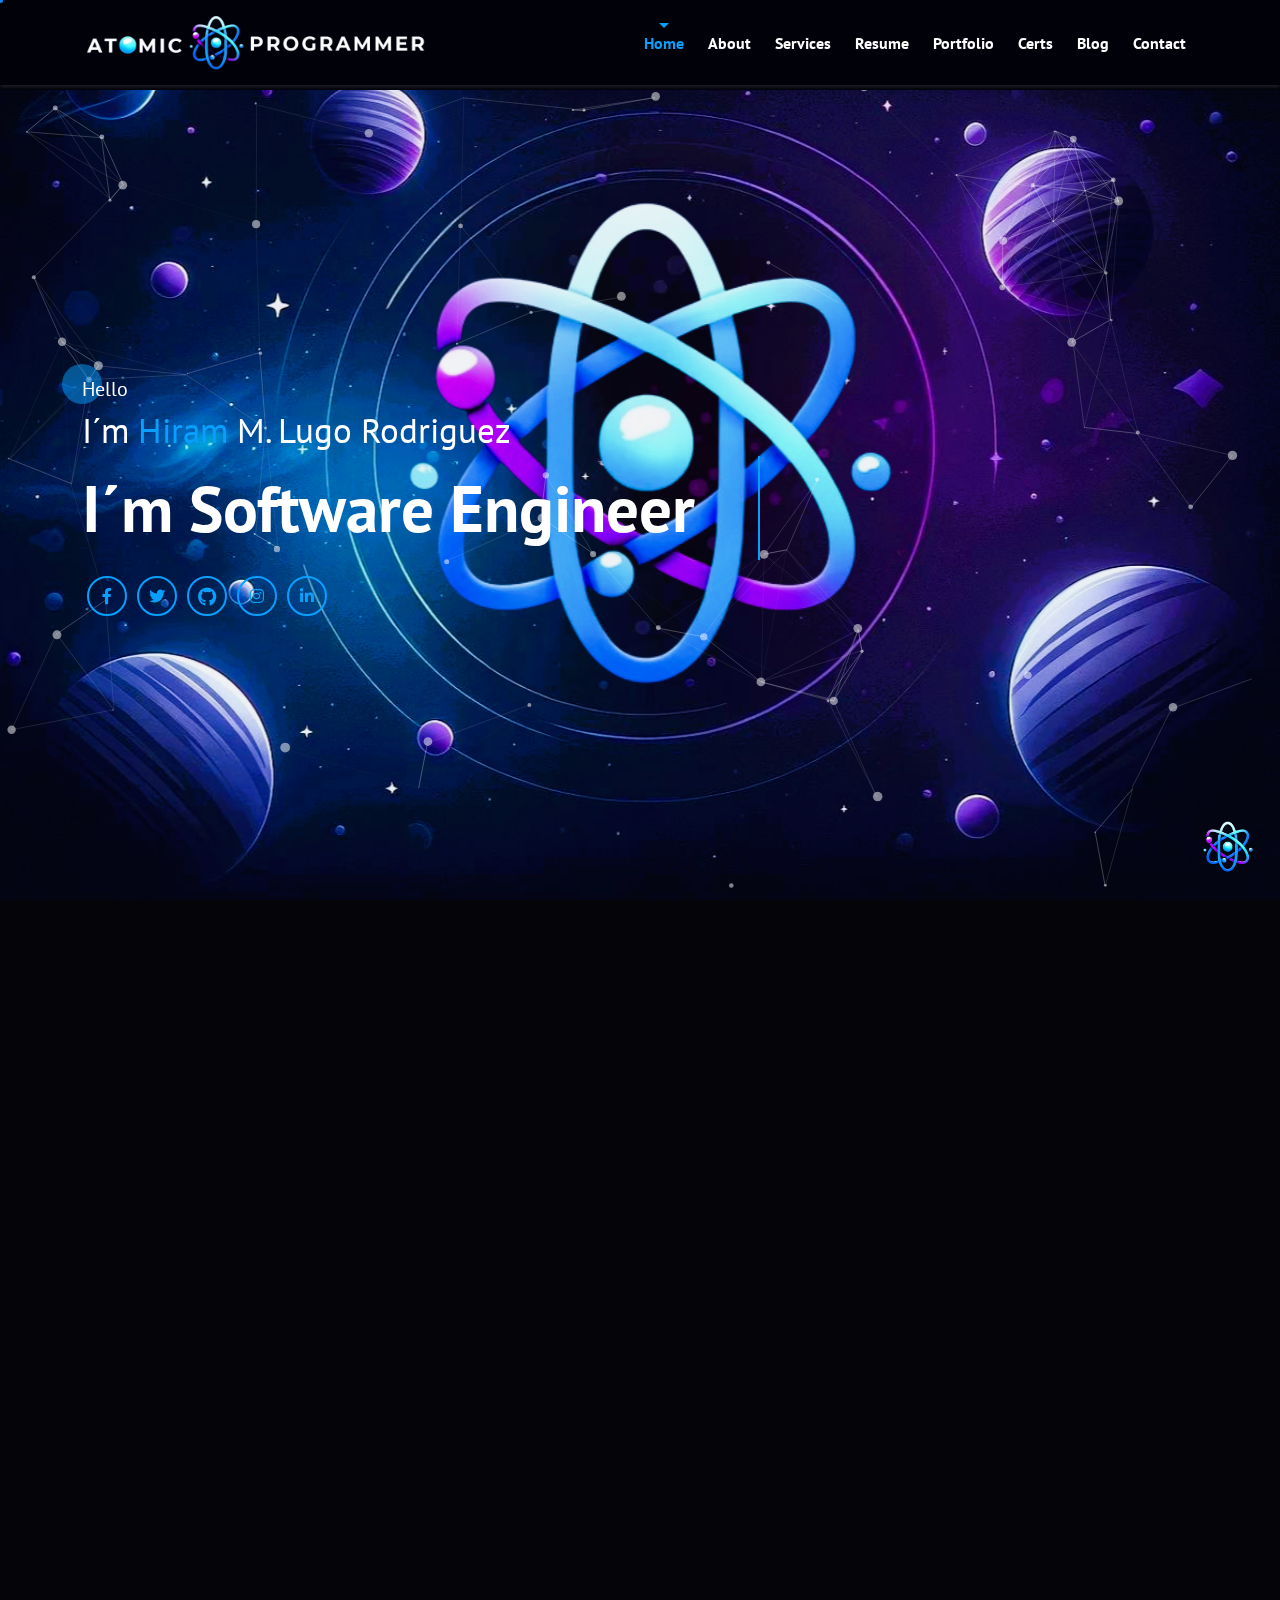
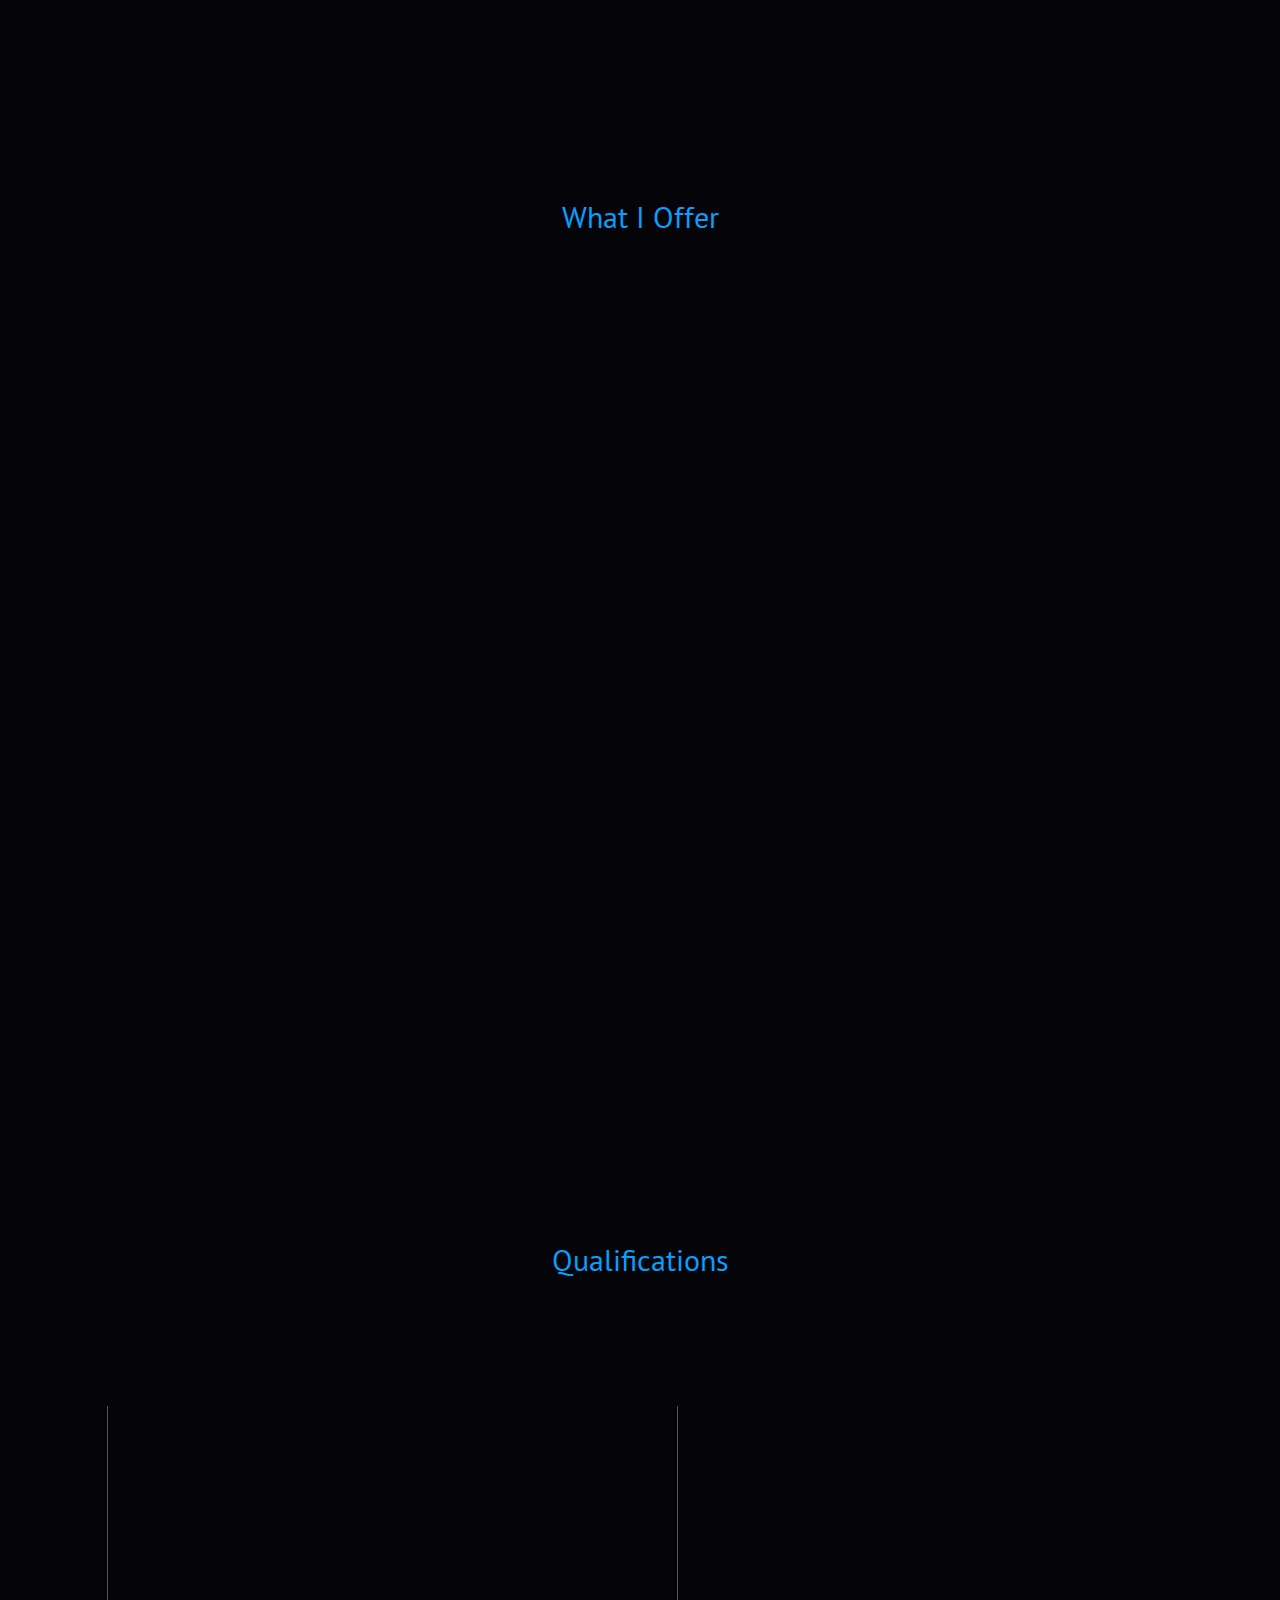
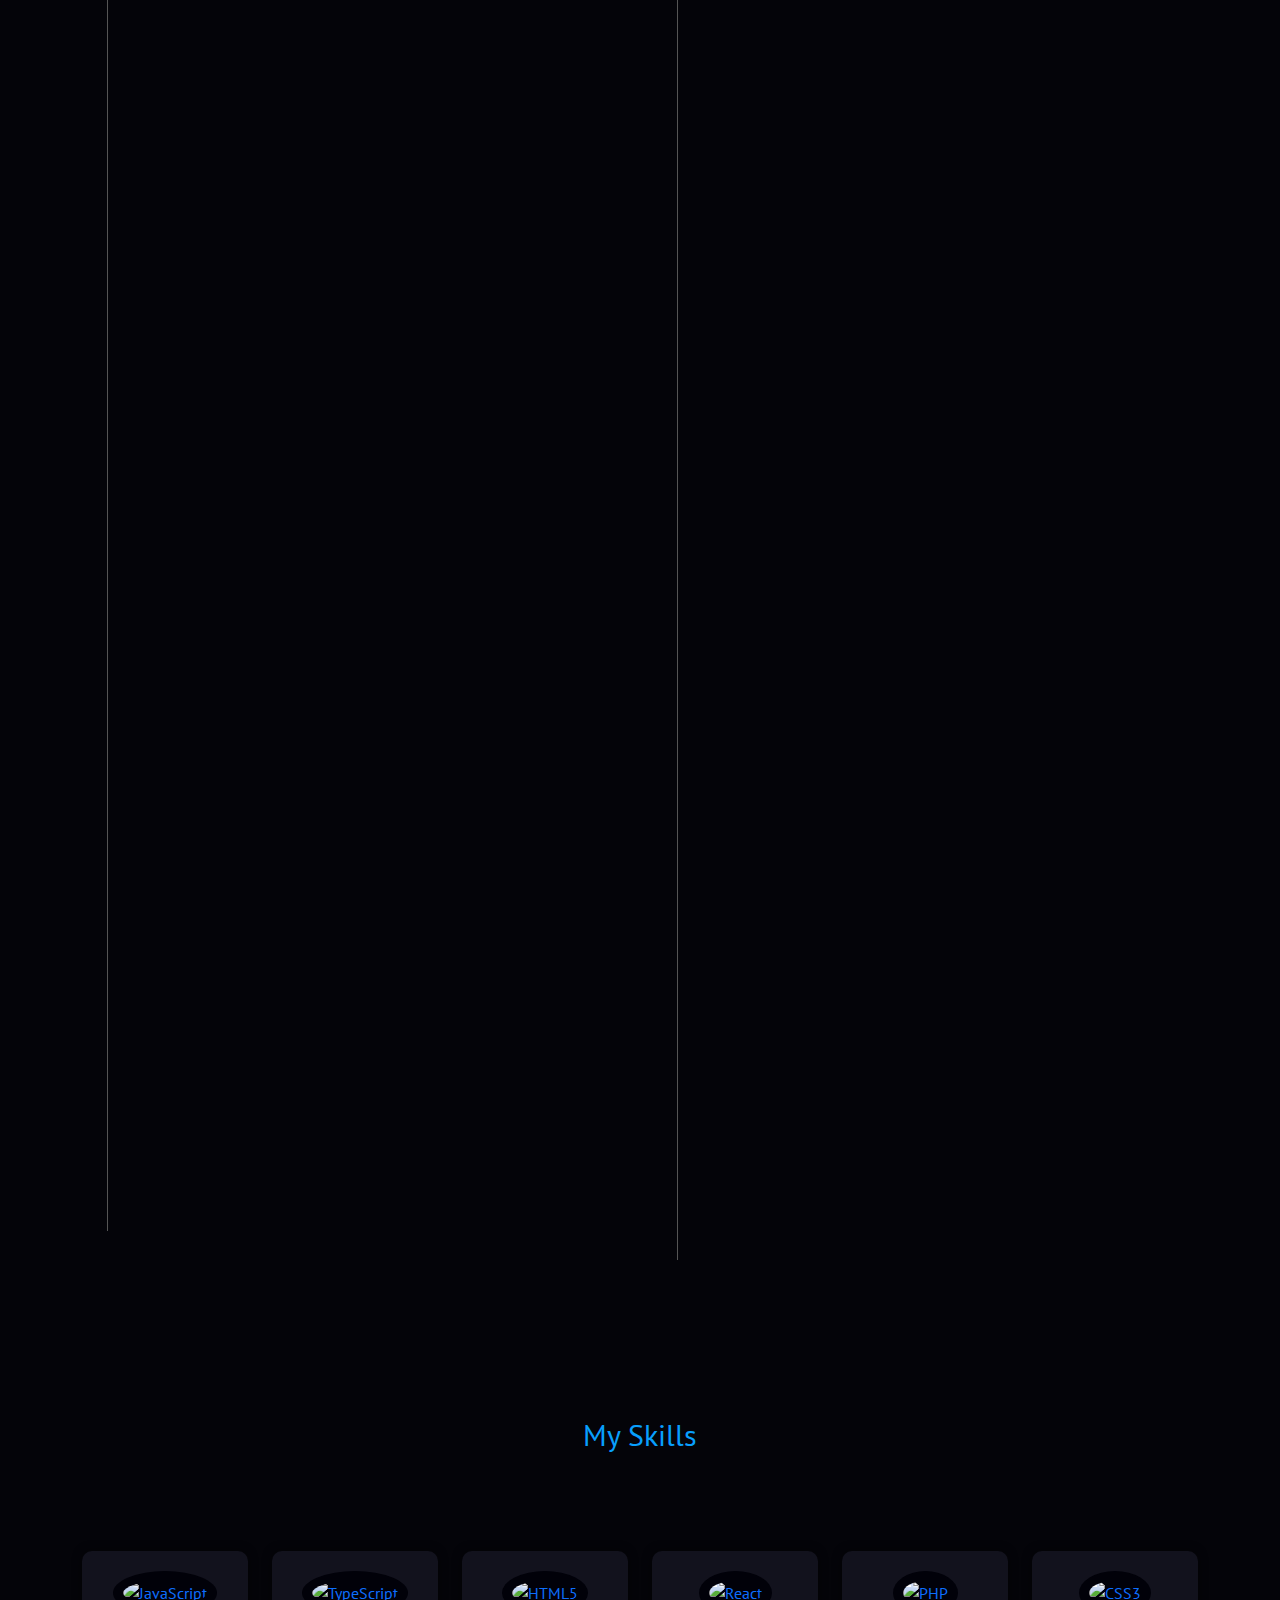
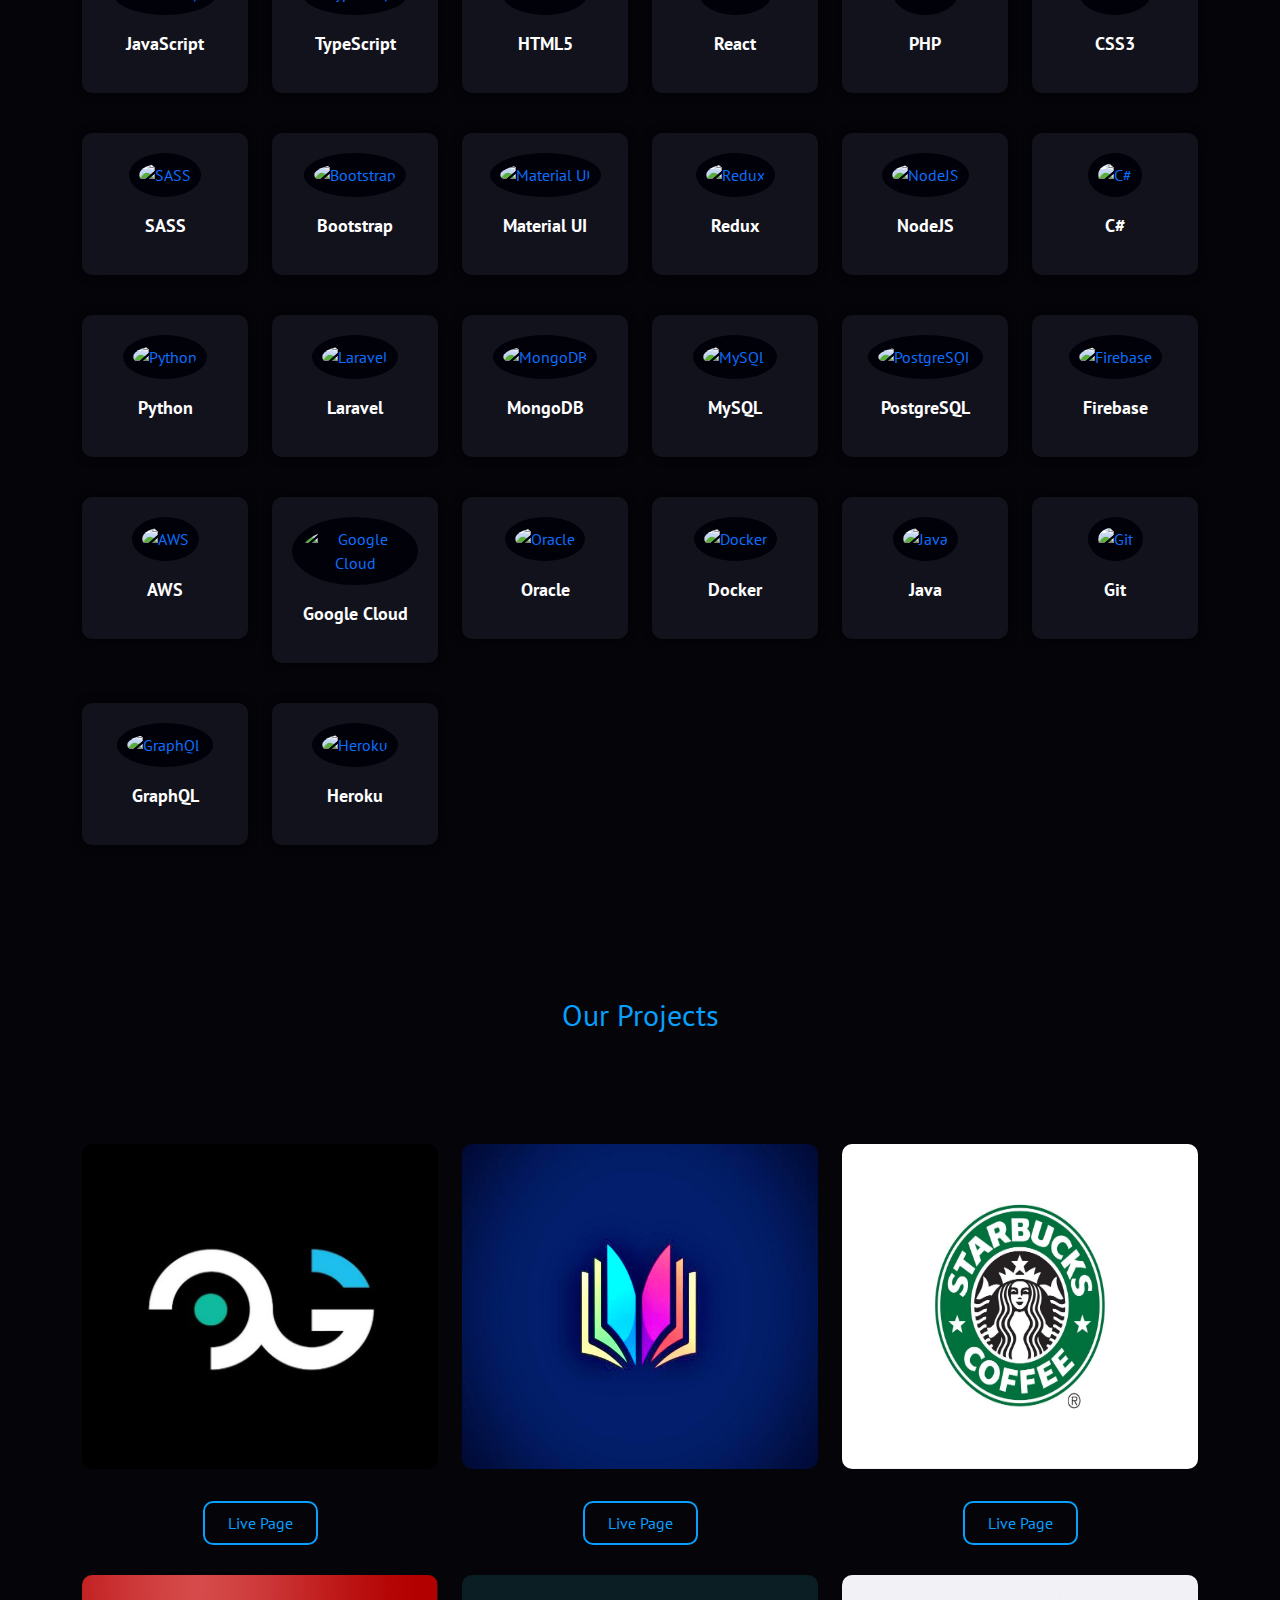
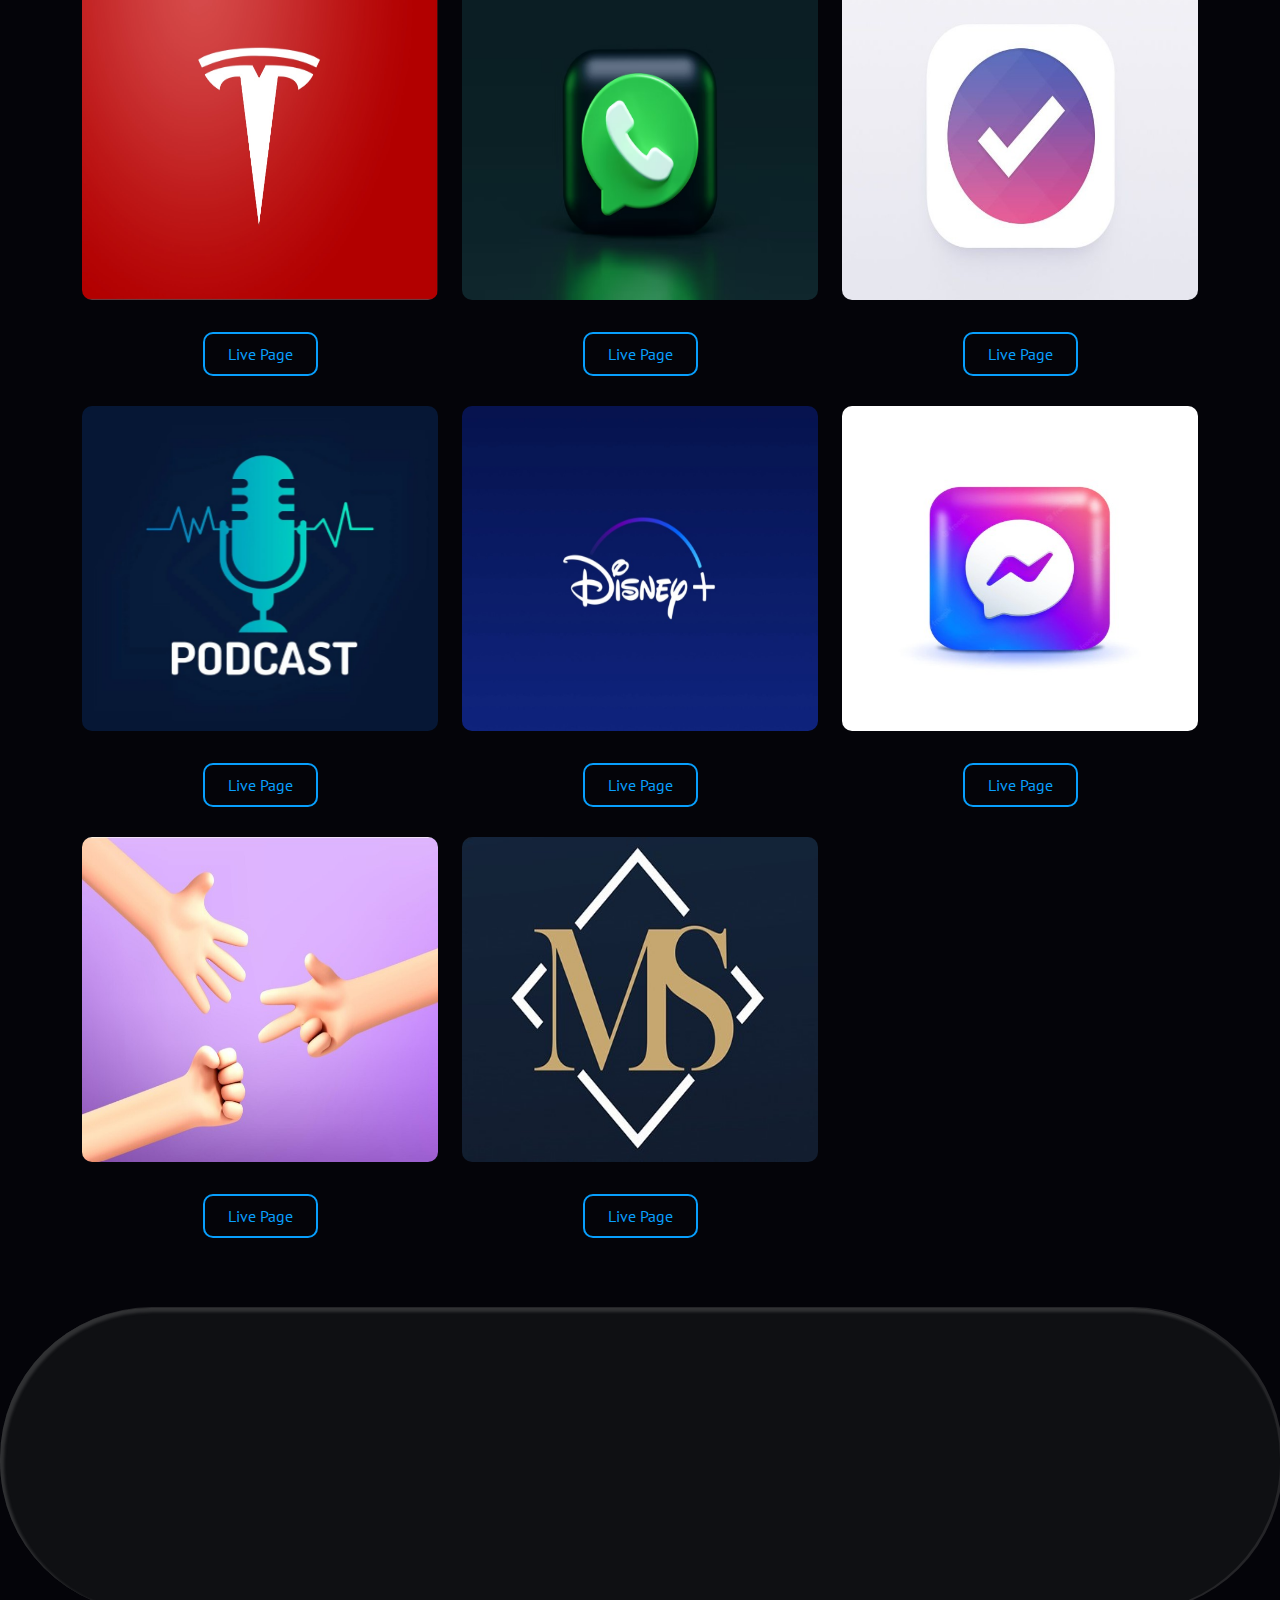
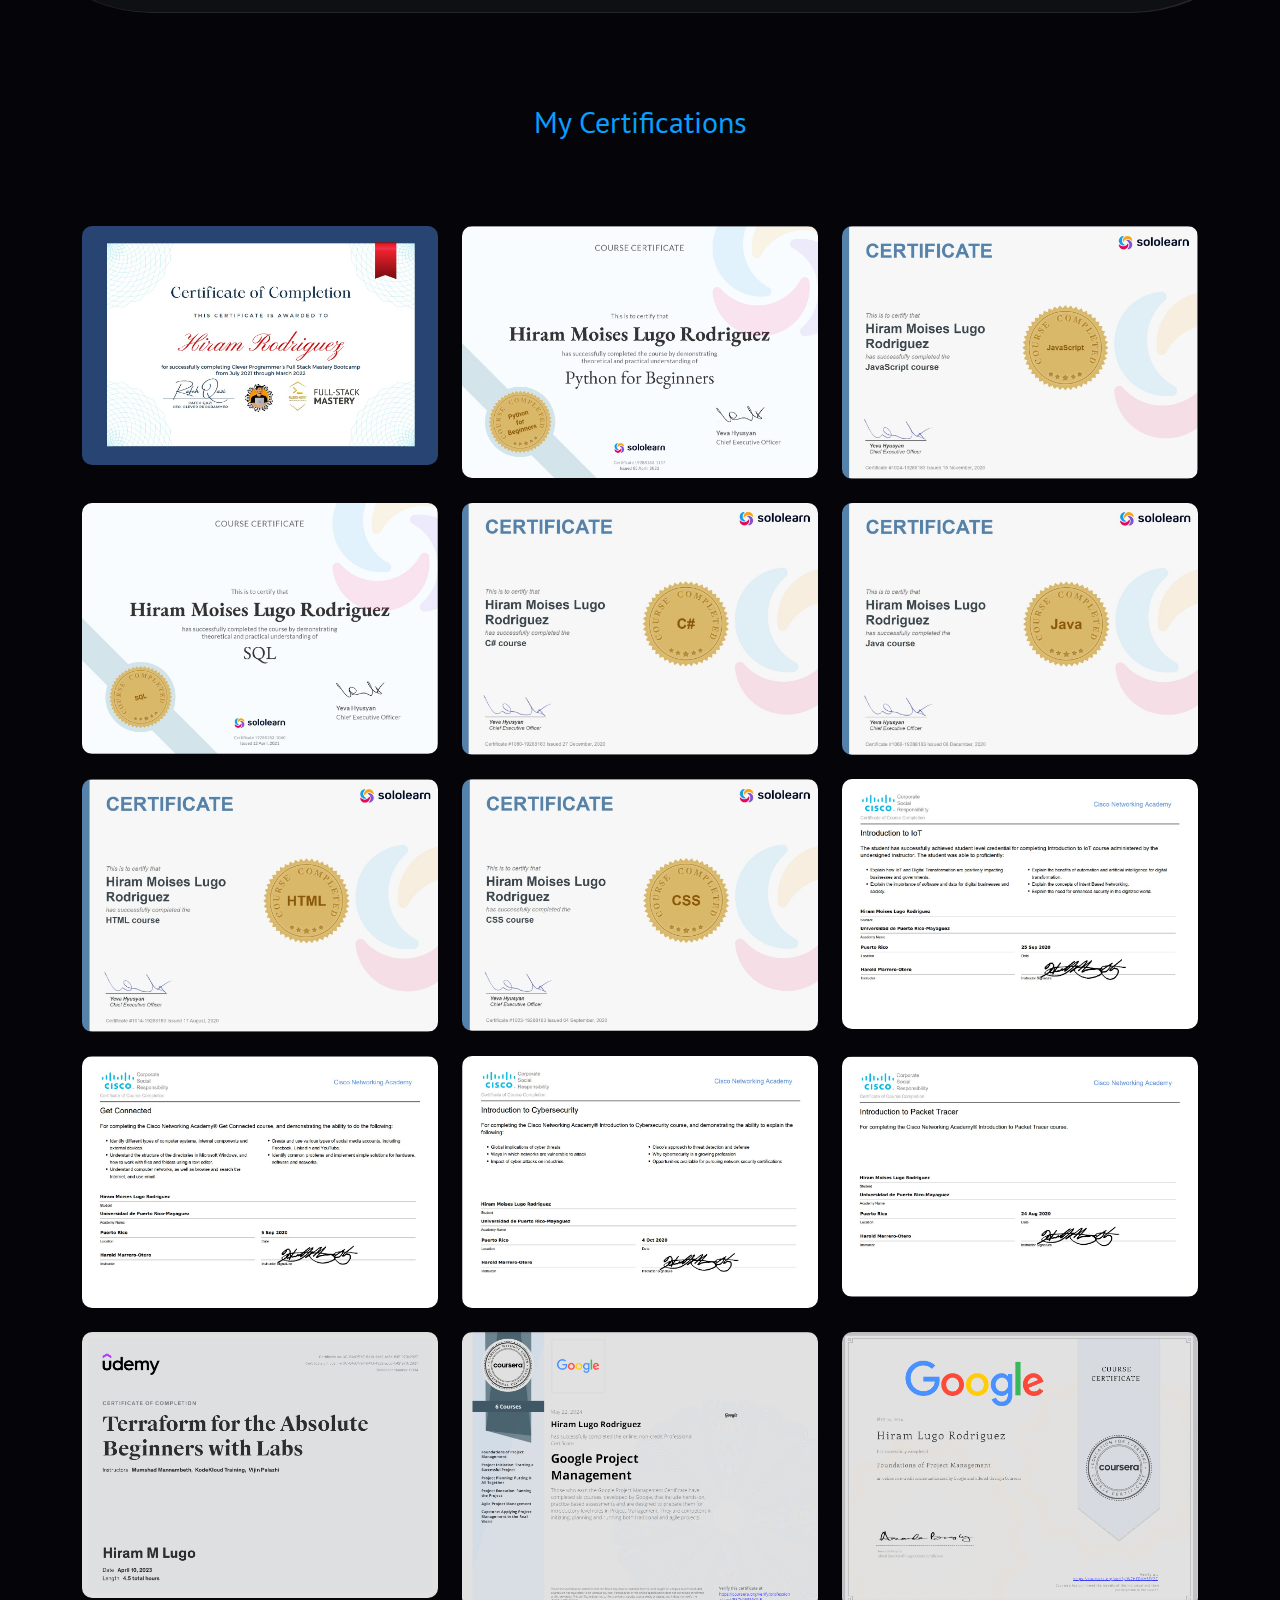
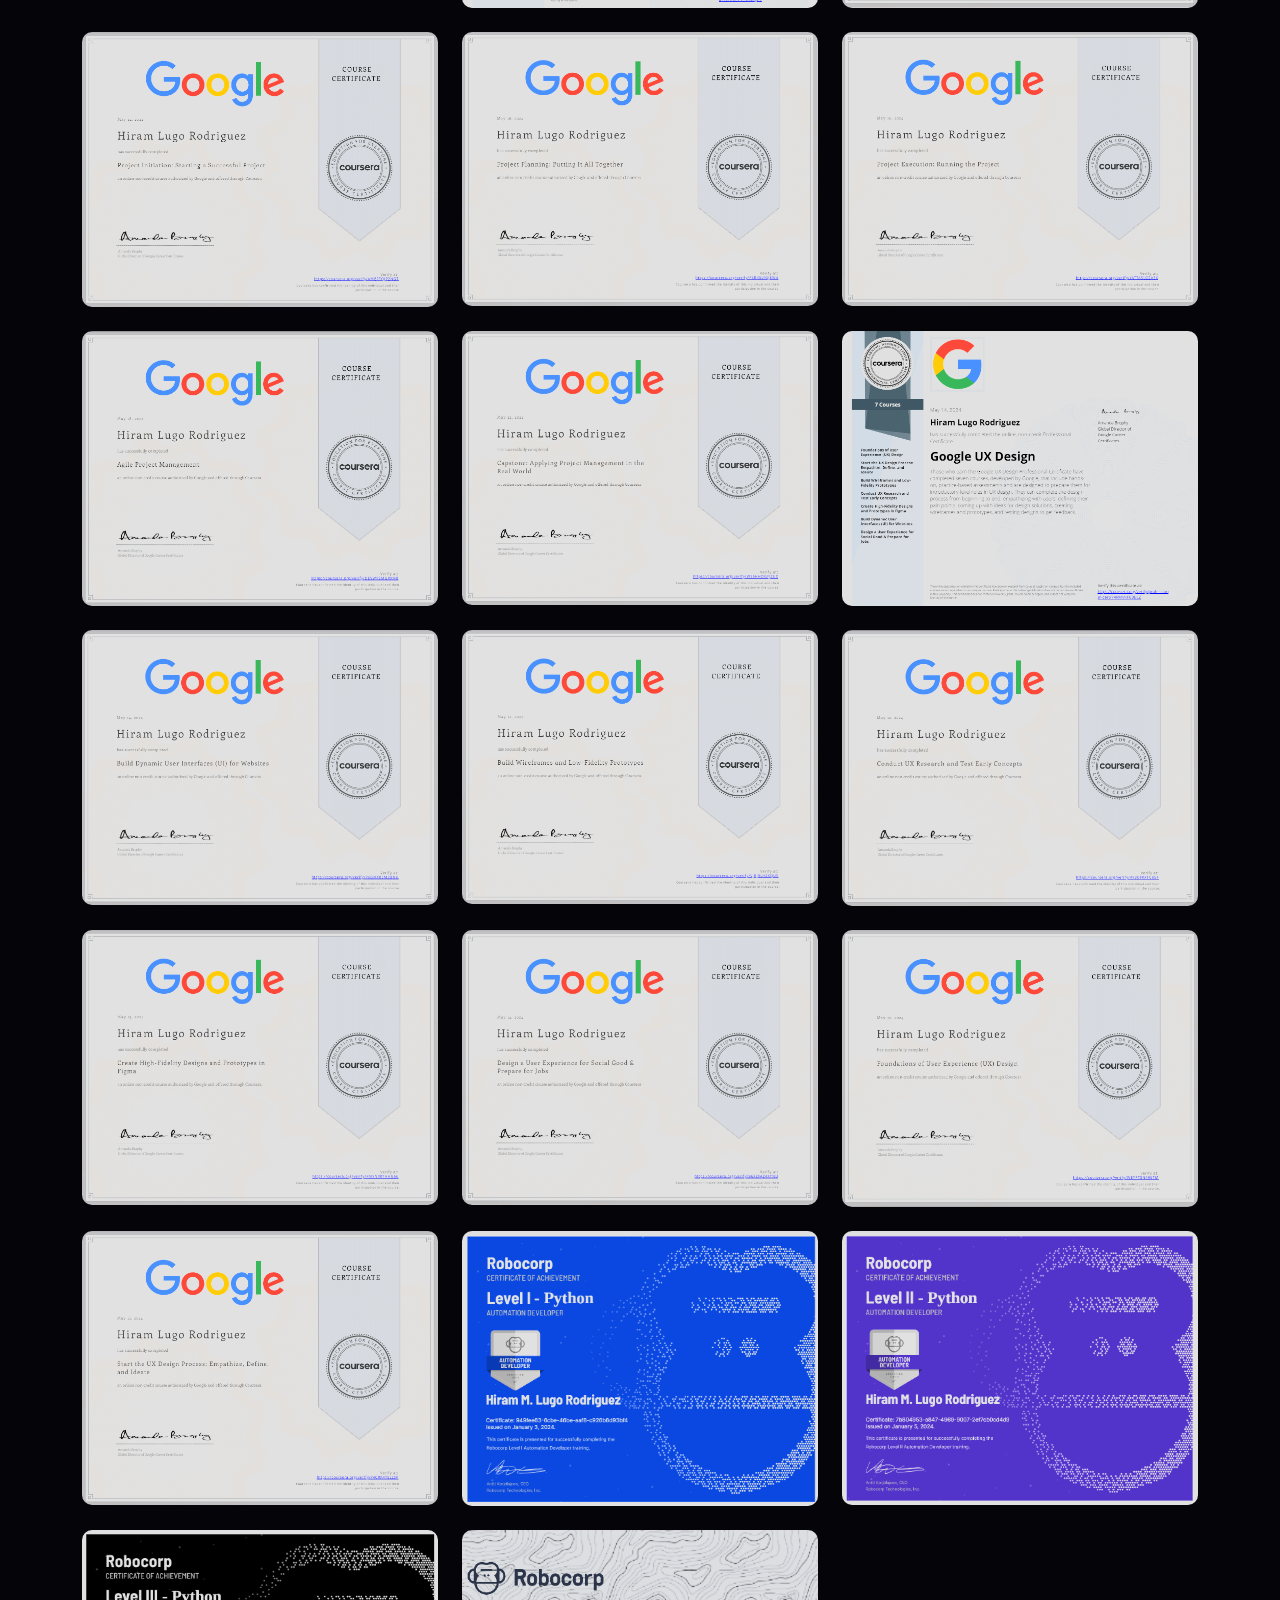
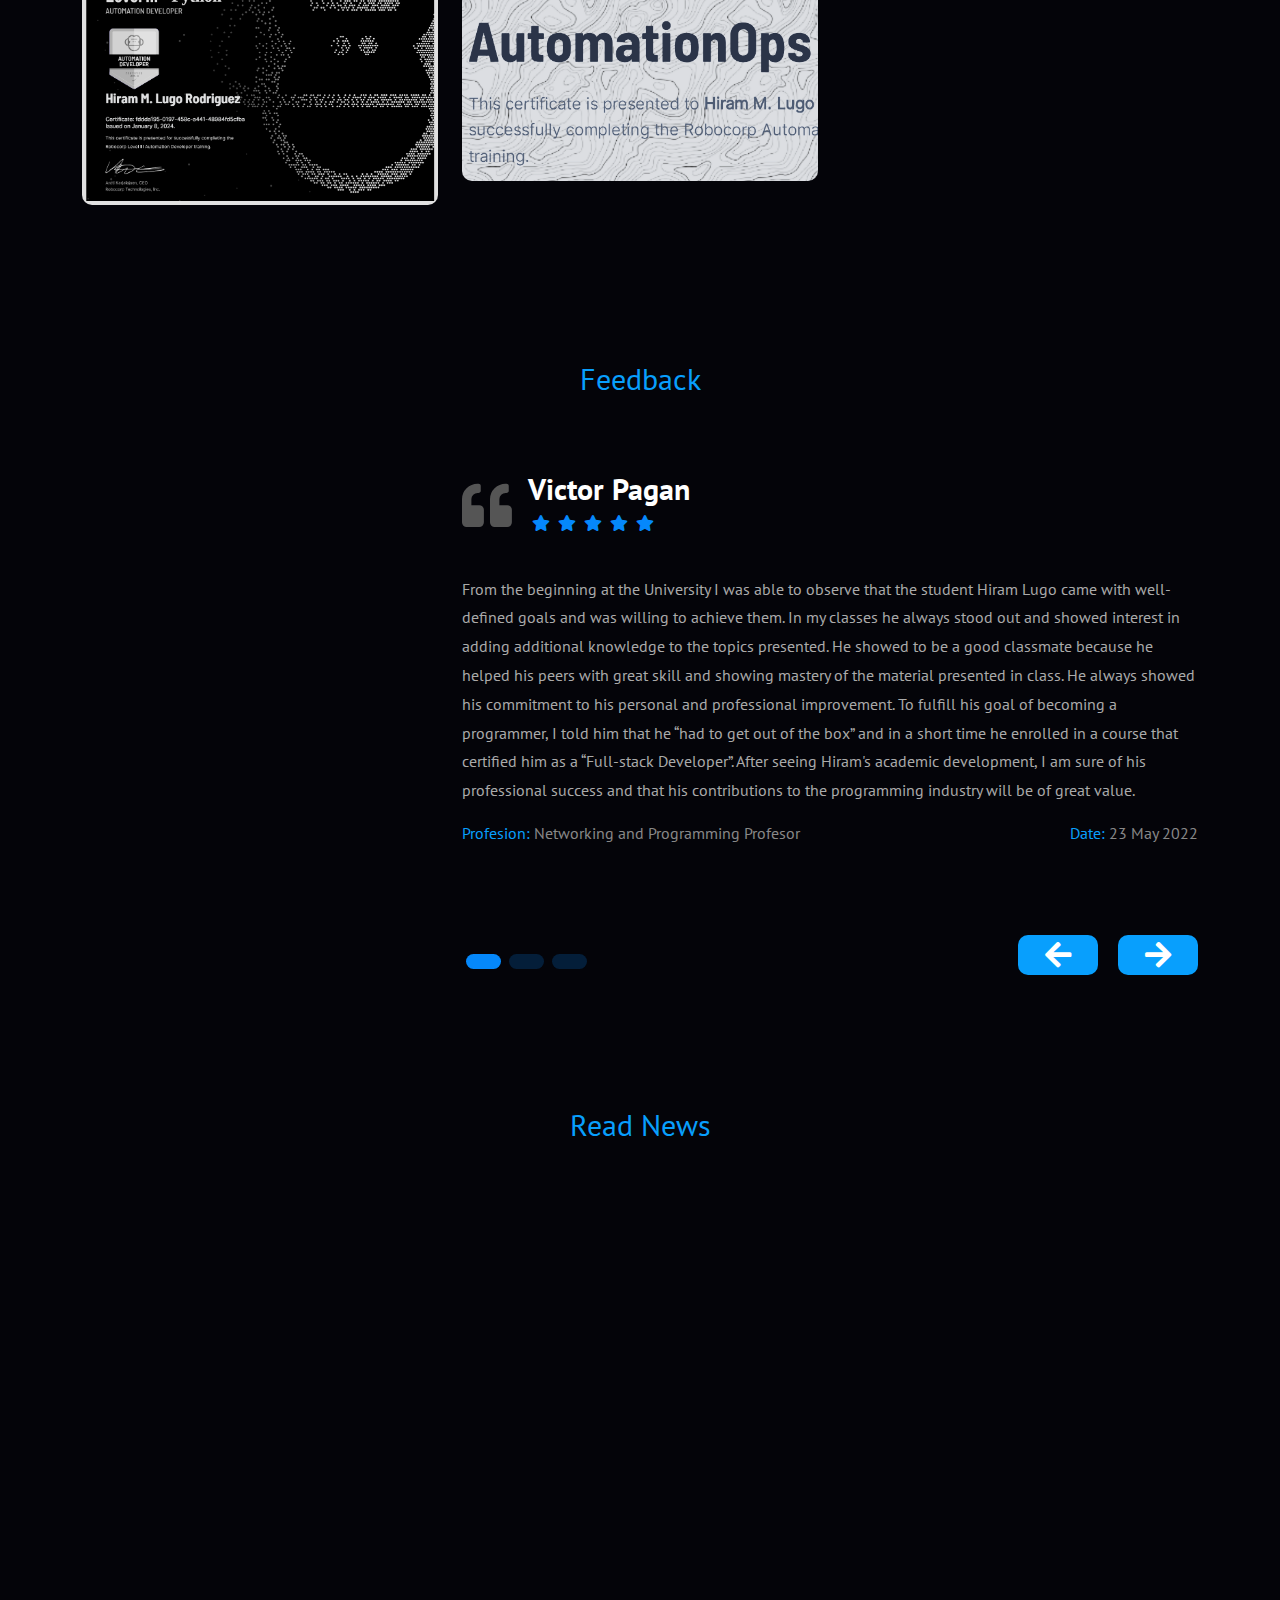
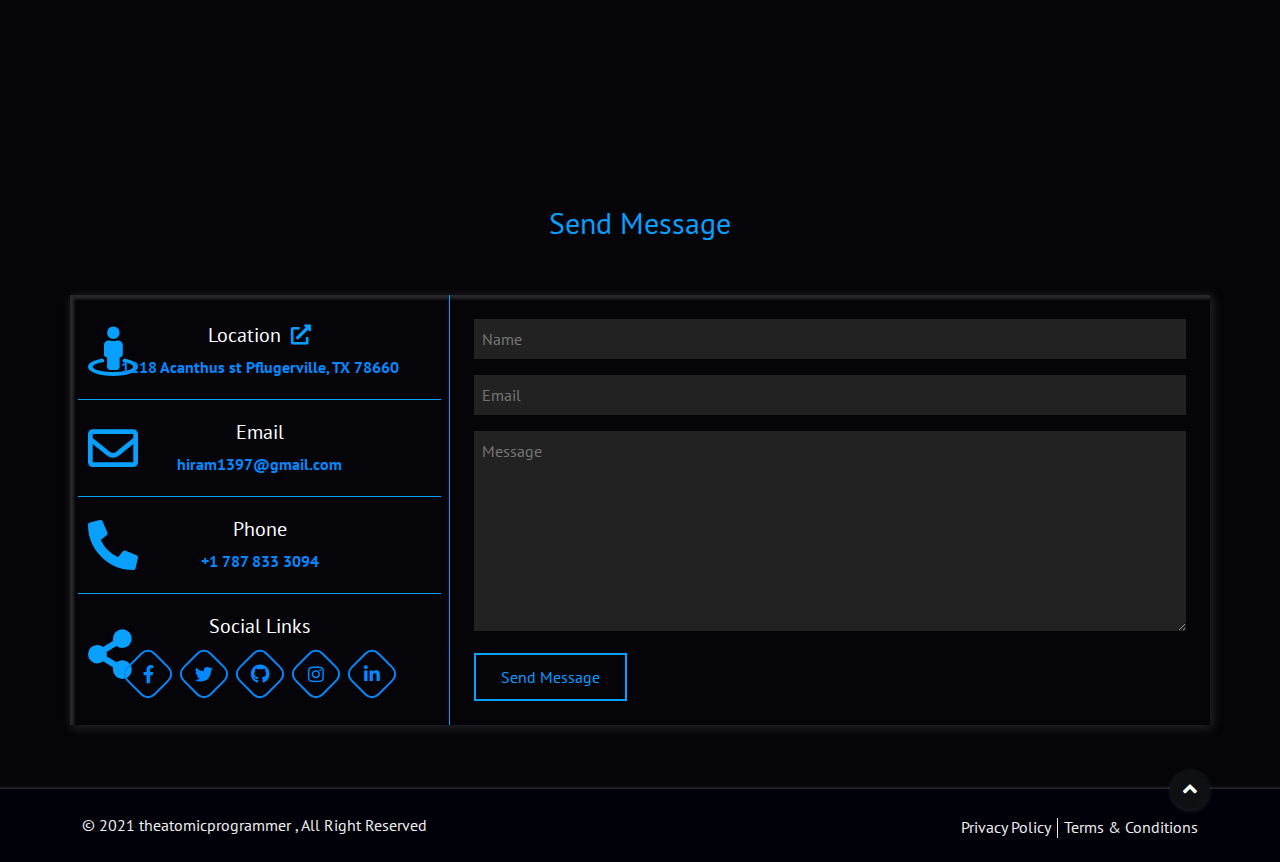
==== commit b0a95bc2: "Merge branch 'main' of https://github.com/GearHiram1397/hiram-portfolio" ====
--- a/index.html
+++ b/index.html
@@ -8,7 +8,7 @@
     <meta name="viewport" content="width=device-width, initial-scale=1.0">
     <meta name="author" content="Availablecoder">
     <meta name="description" content="Hiram's Personal Porfolio">
-    <meta name="keywords" content="person,resume,skills,skill,portoflio,multipourpose, landing page, personal portfolio, personal landing page, programmer, software engineer, atomic programmer, atom, react">
+    <meta name="keywords" content="person,resume,skills,skill,portoflio,multipourpose,landing page,personal portfolio,personal landing page,programmer,software engineer,atomic programmer,atom,react,python,c#,java,javascript,html,css,visual basic,mysql,nodejs,express,mongodb,rest api,ci/cd pipelines,ui/ux design,technical leadership,robotic process automation,custom software solutions">
     <!-- Google Fonts -->
     <link rel="preconnect" href="https://fonts.googleapis.com">
     <link rel="preconnect" href="https://fonts.gstatic.com" crossorigin>
@@ -107,8 +107,9 @@
                         <span>I&acute;m</span>
                         <span class="ah-words-wrapper">
                             <b class="is-visible">Software Engineer</b>
-                            <b>UI UX Design</b>
+                            <b>UI/UX Design</b>
                             <b>RPA Expert</b>
+                            <b>Mobile Developer</b>
                         </span>
                     </h1>
                 </div>
@@ -227,10 +228,10 @@
                 <div class="serv-box mb-2 mt-5 col-12 col-md-6 col-lg-4 wow fadeInUp" data-wow-delay="0.3s">
                     <div class="serv-cont cursor-pointer-hover p-3 position-relative">
                         <div class="icon">
-                            <i class="fas fa-cogs"></i>
-                        </div>
-                        <h3 class="text-center pt-4 pb-2">CI/CD Pipelines</h3>
-                        <p class="text-center">Proficient in CI/CD pipelines, I ensure that software is consistently integrated, tested, and deployed efficiently. My expertise includes using tools like Jenkins, GitHub Actions, and Docker to streamline the development workflow and maintain high code quality. I focus on reducing deployment times and improving release reliability.</p>
+                            <i class="fas fa-mobile-alt"></i>
+                        </div>
+                        <h3 class="text-center pt-4 pb-2">Mobile Development</h3>
+                        <p class="text-center">Experienced in mobile application development, I create responsive and user-friendly apps for iOS and Android platforms. My expertise includes utilizing React Native and modern mobile development practices to deliver efficient, cross-platform solutions. I focus on creating intuitive user experiences while maintaining optimal app performance and functionality.</p>
                     </div>
                 </div>
             </div>
@@ -2039,7 +2040,7 @@
                                 data-preload="false"
                                 data-width="640"
                                 data-height="480"
-                                href="https://www.google.com/maps/embed/v1/place?q=place_id:ChIJkxRQXUqyAowRQiAVgydMY8U&key=AIzaSyCLuPmzykd7FQApEGm3fOjZcb-T7nGNW6c" style="border:0;">
+                                href="https://www.google.com/maps/embed?pb=!1m18!1m12!1m3!1d55037.21885189457!2d-97.62718002064035!3d30.441029080224133!2m3!1f0!2f0!3f0!3m2!1i1024!2i768!4f13.1!3m3!1m2!1s0x8644cdb4ff71844f%3A0xc811047b64becbe0!2sPflugerville%2C%20TX!5e0!3m2!1sen!2sus!4v1732240382099!5m2!1sen!2sus" style="border:0;">
                                 <i class="fas fa-external-link-alt"></i>
                             </a>
                         </h5>
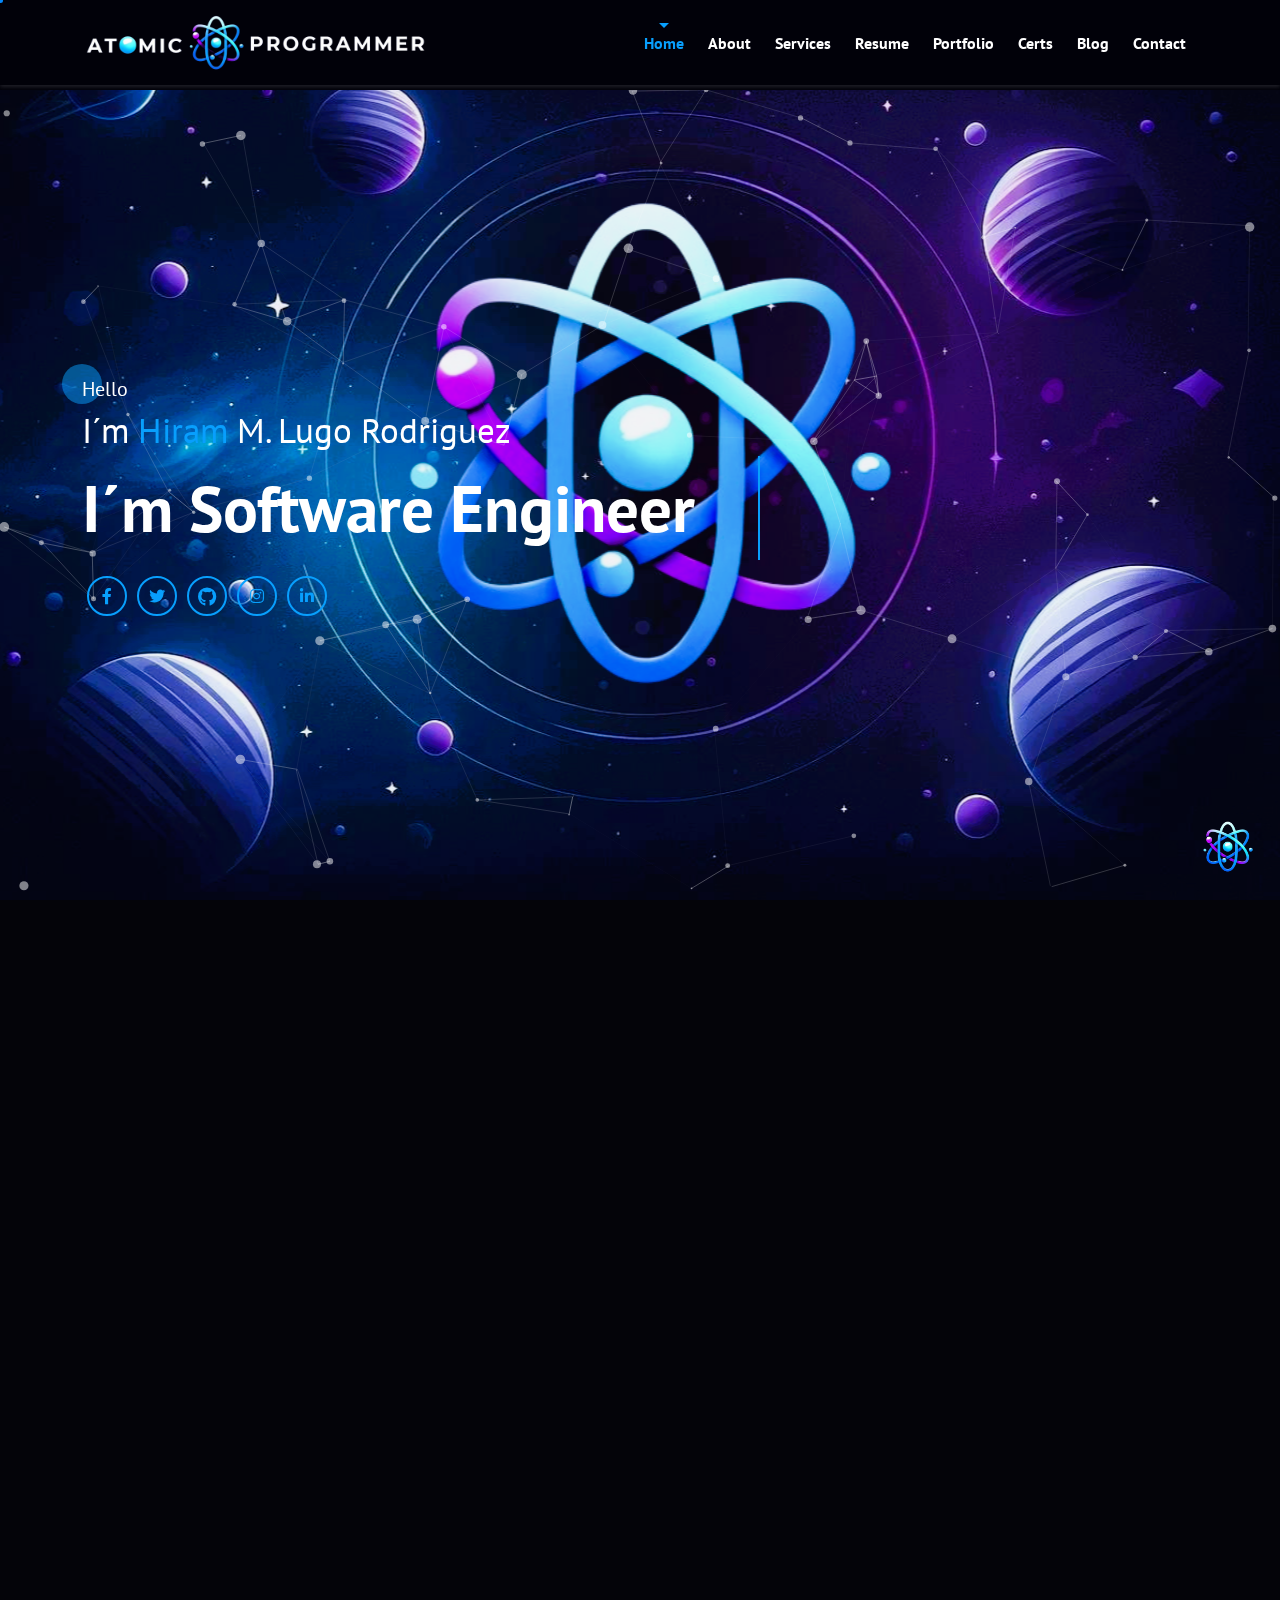
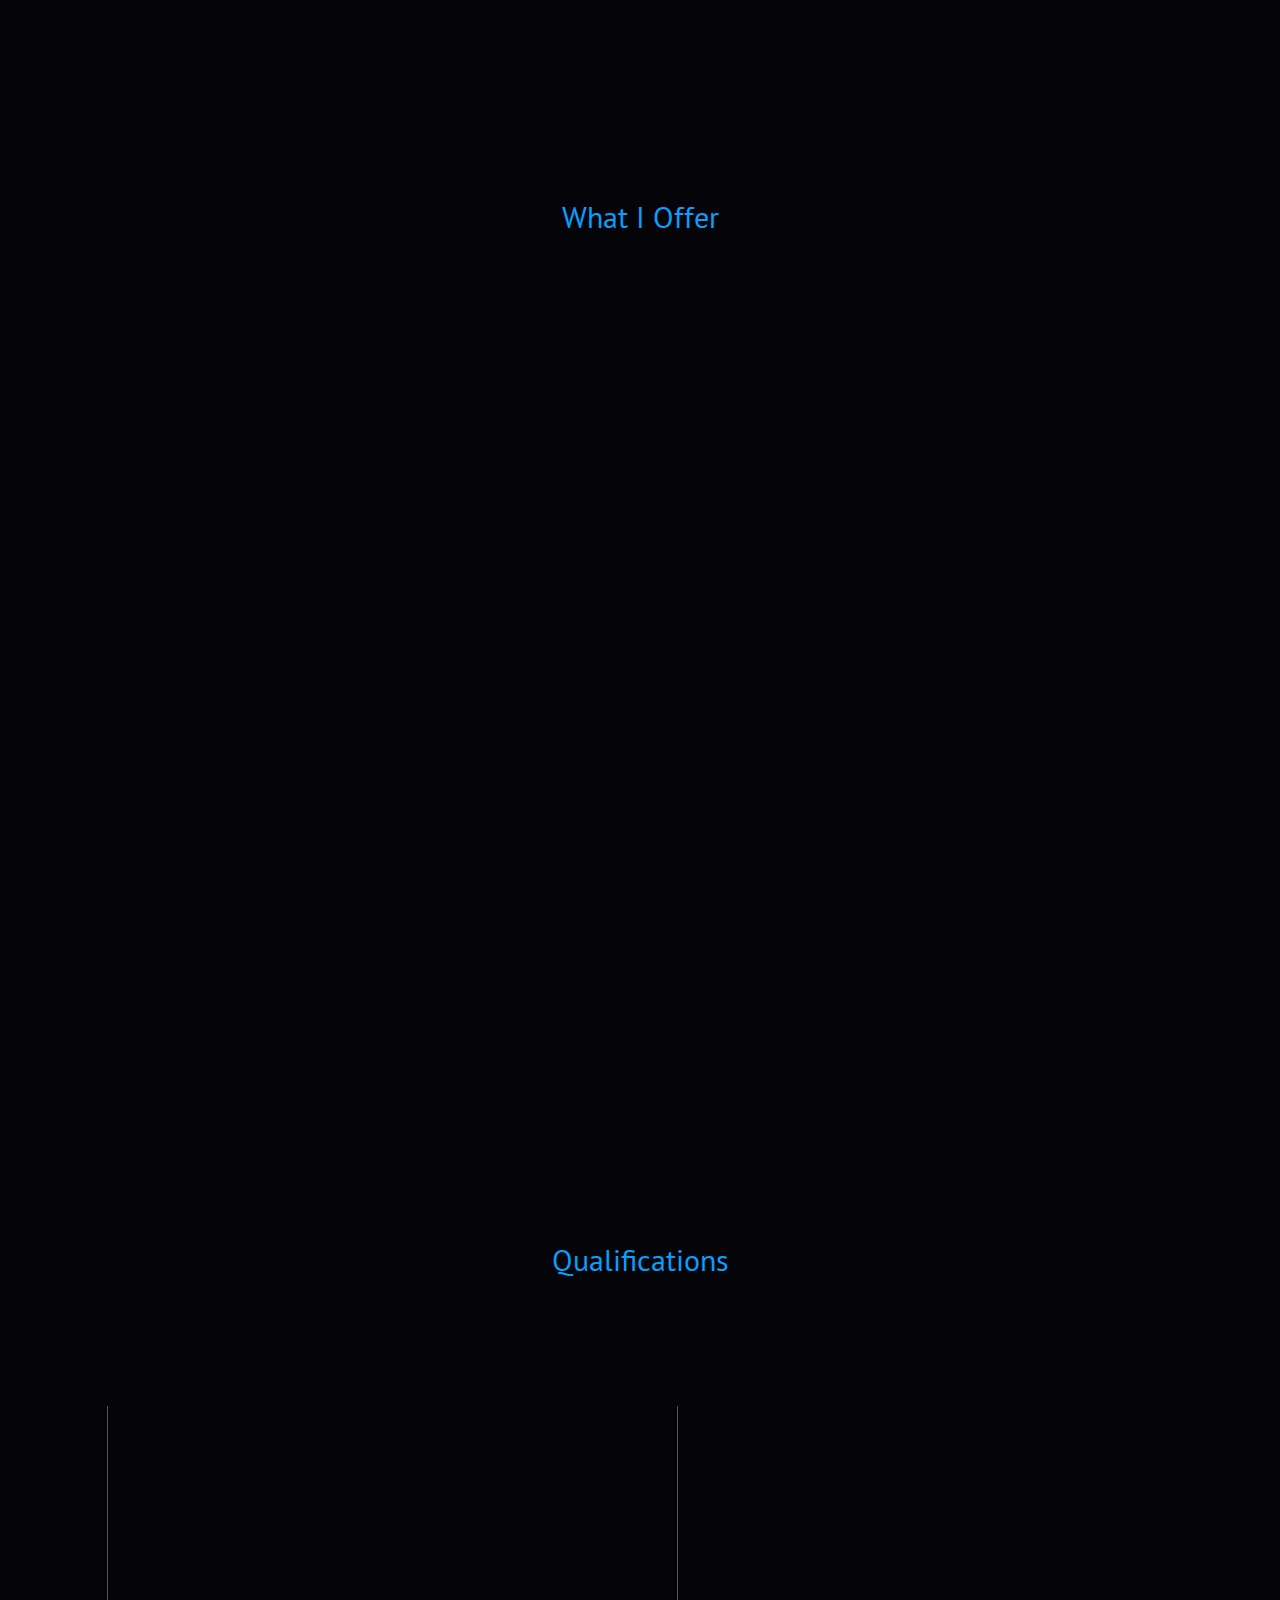
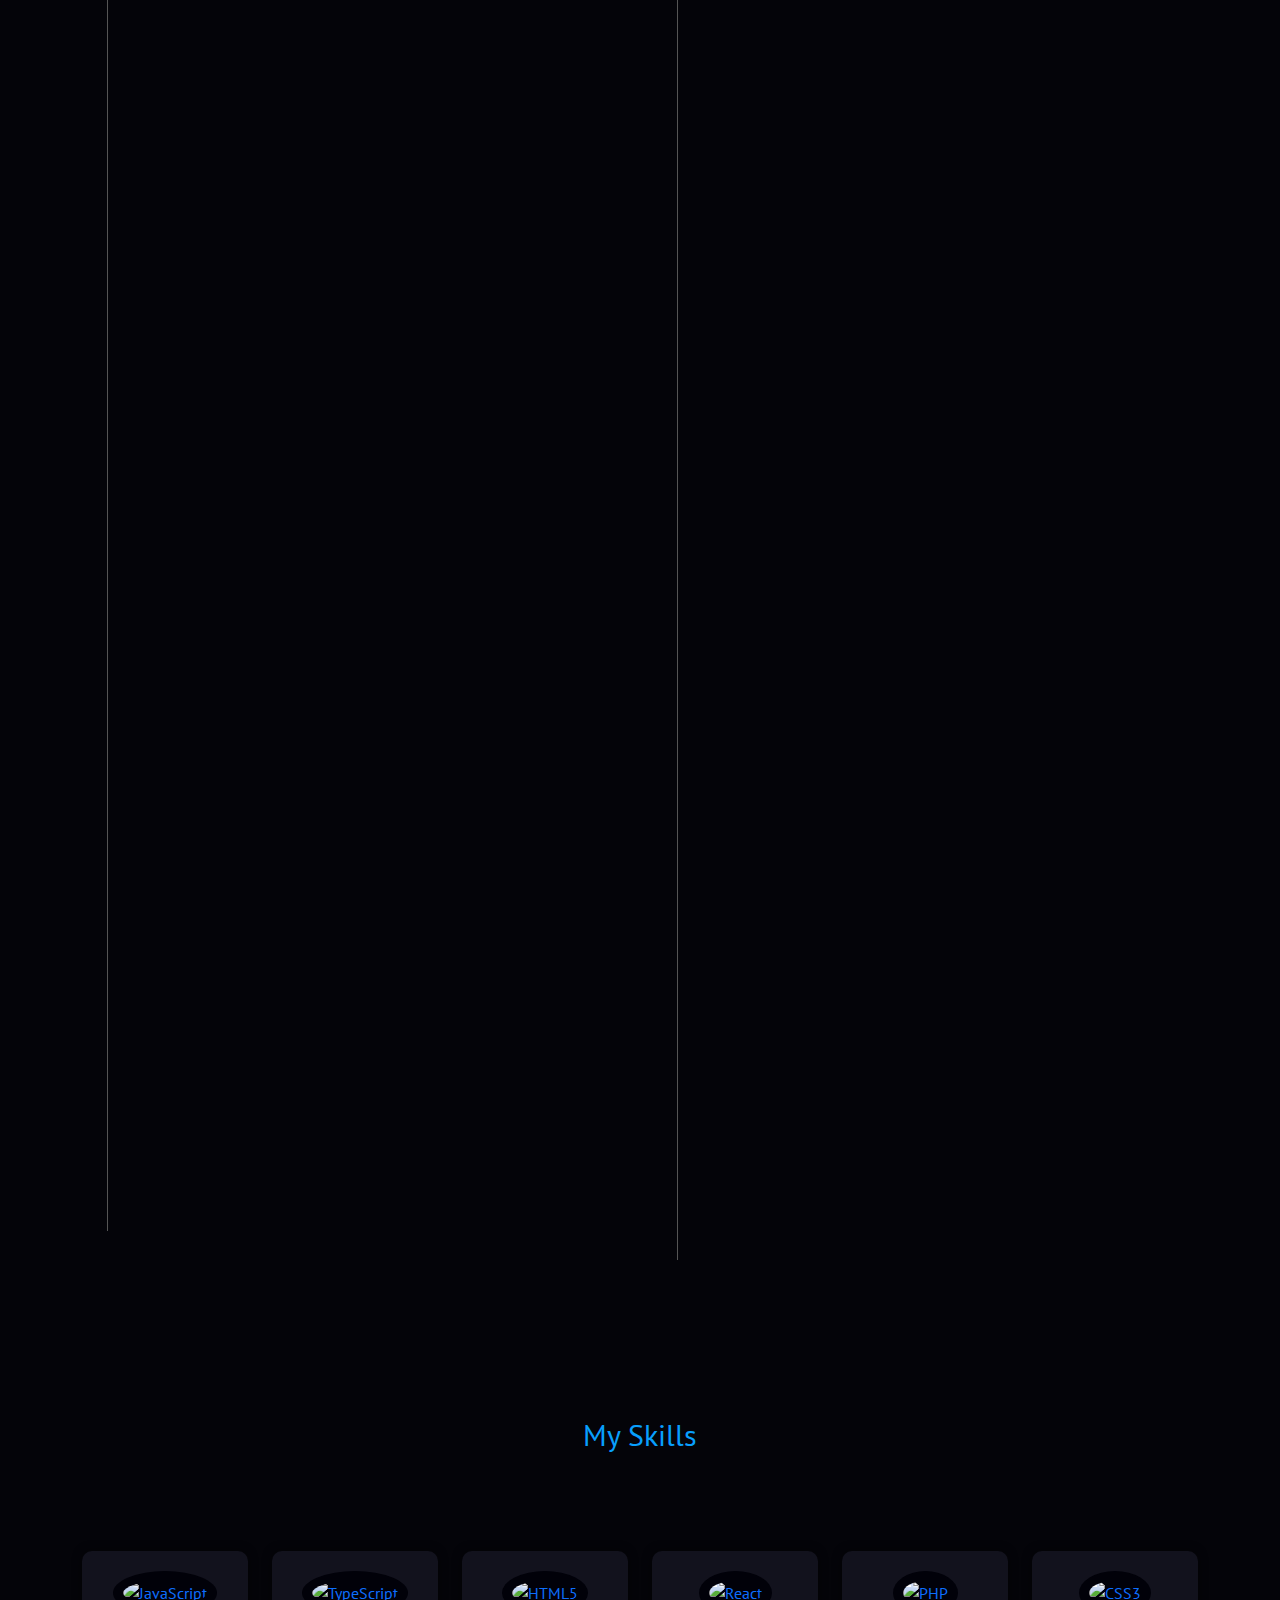
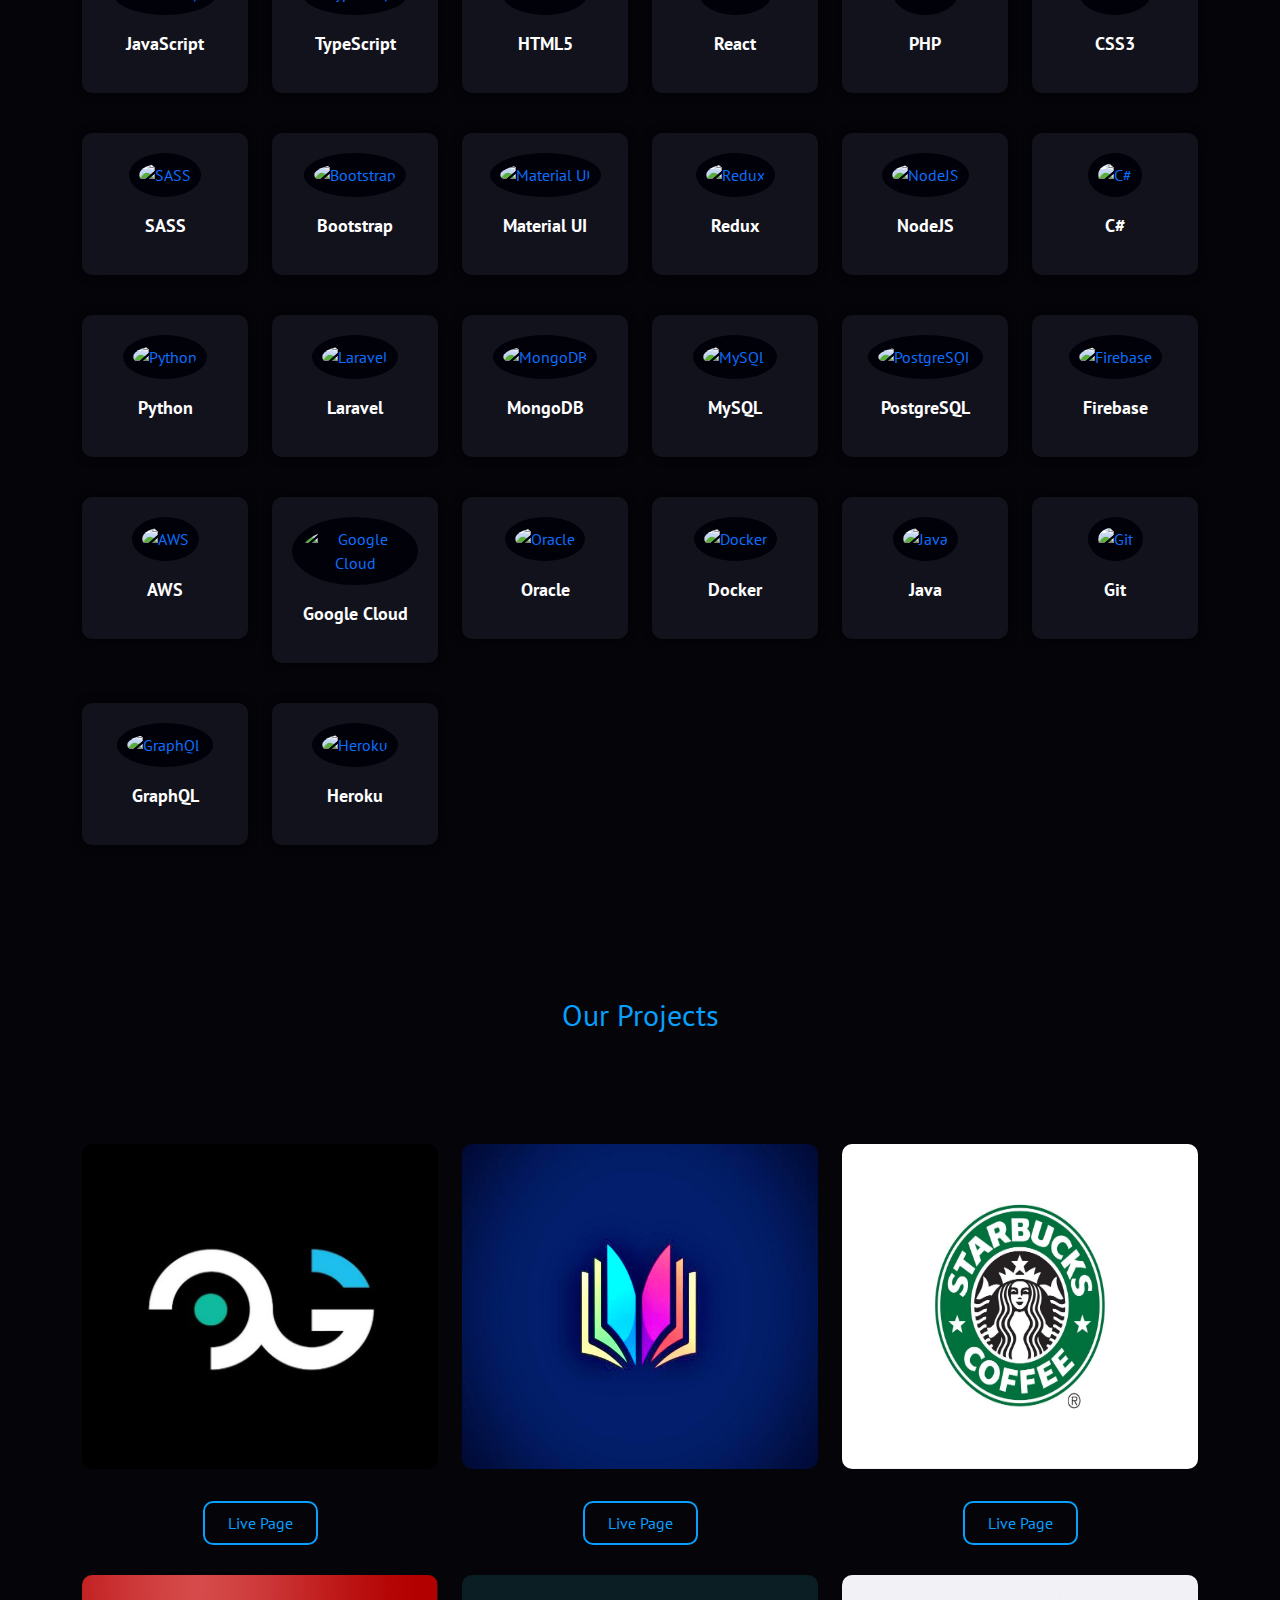
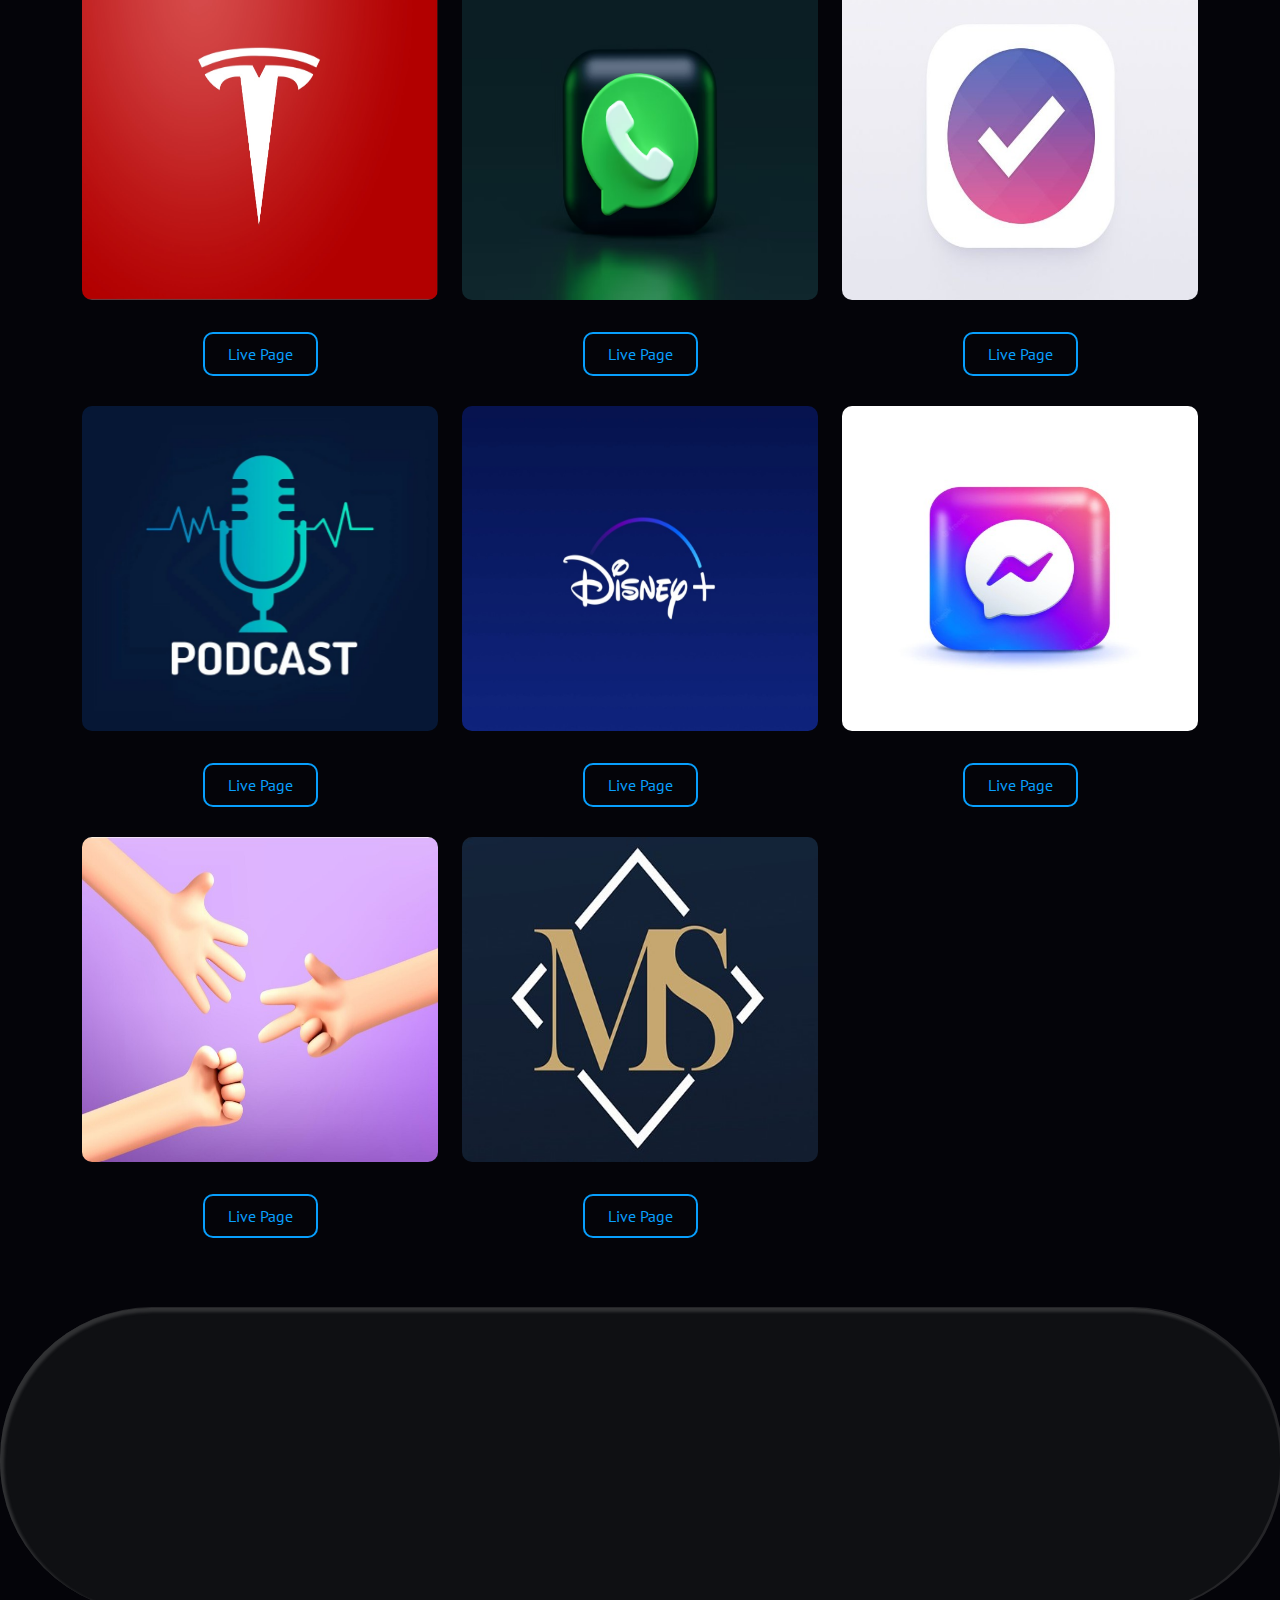
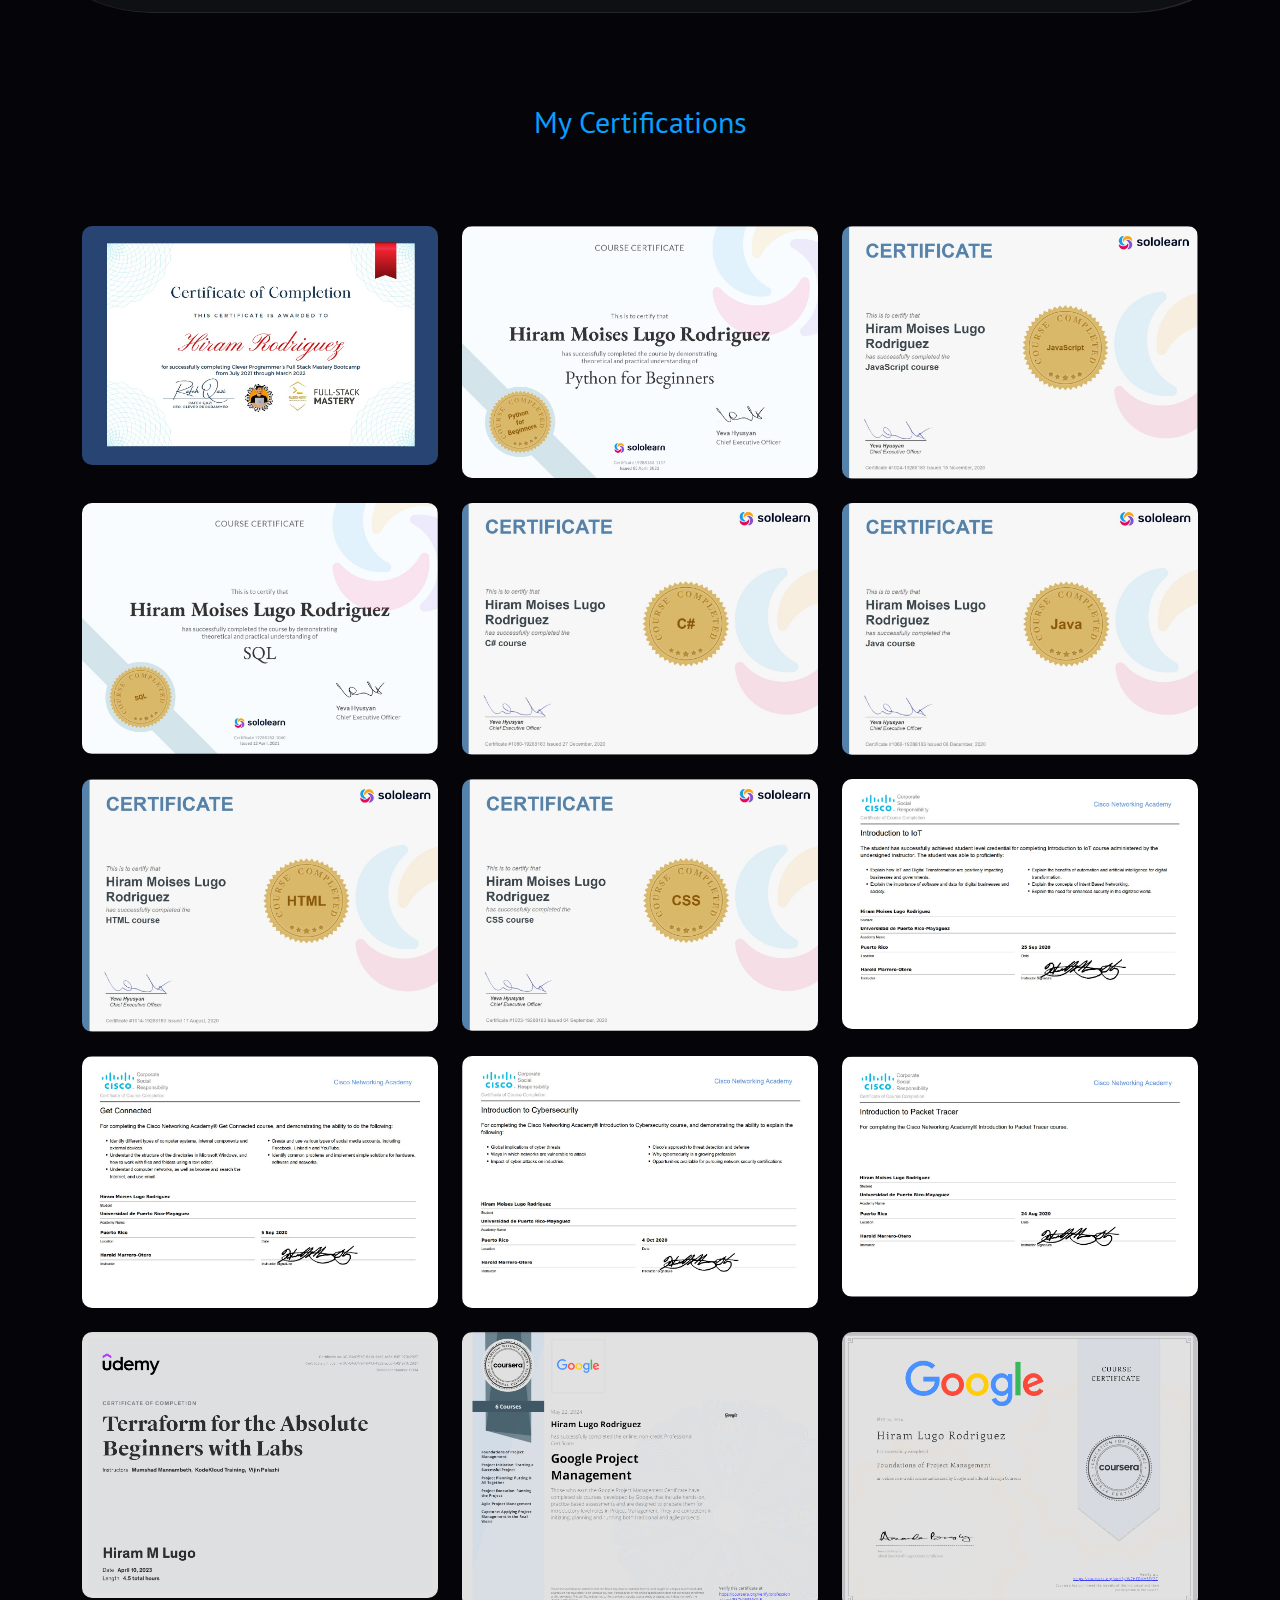
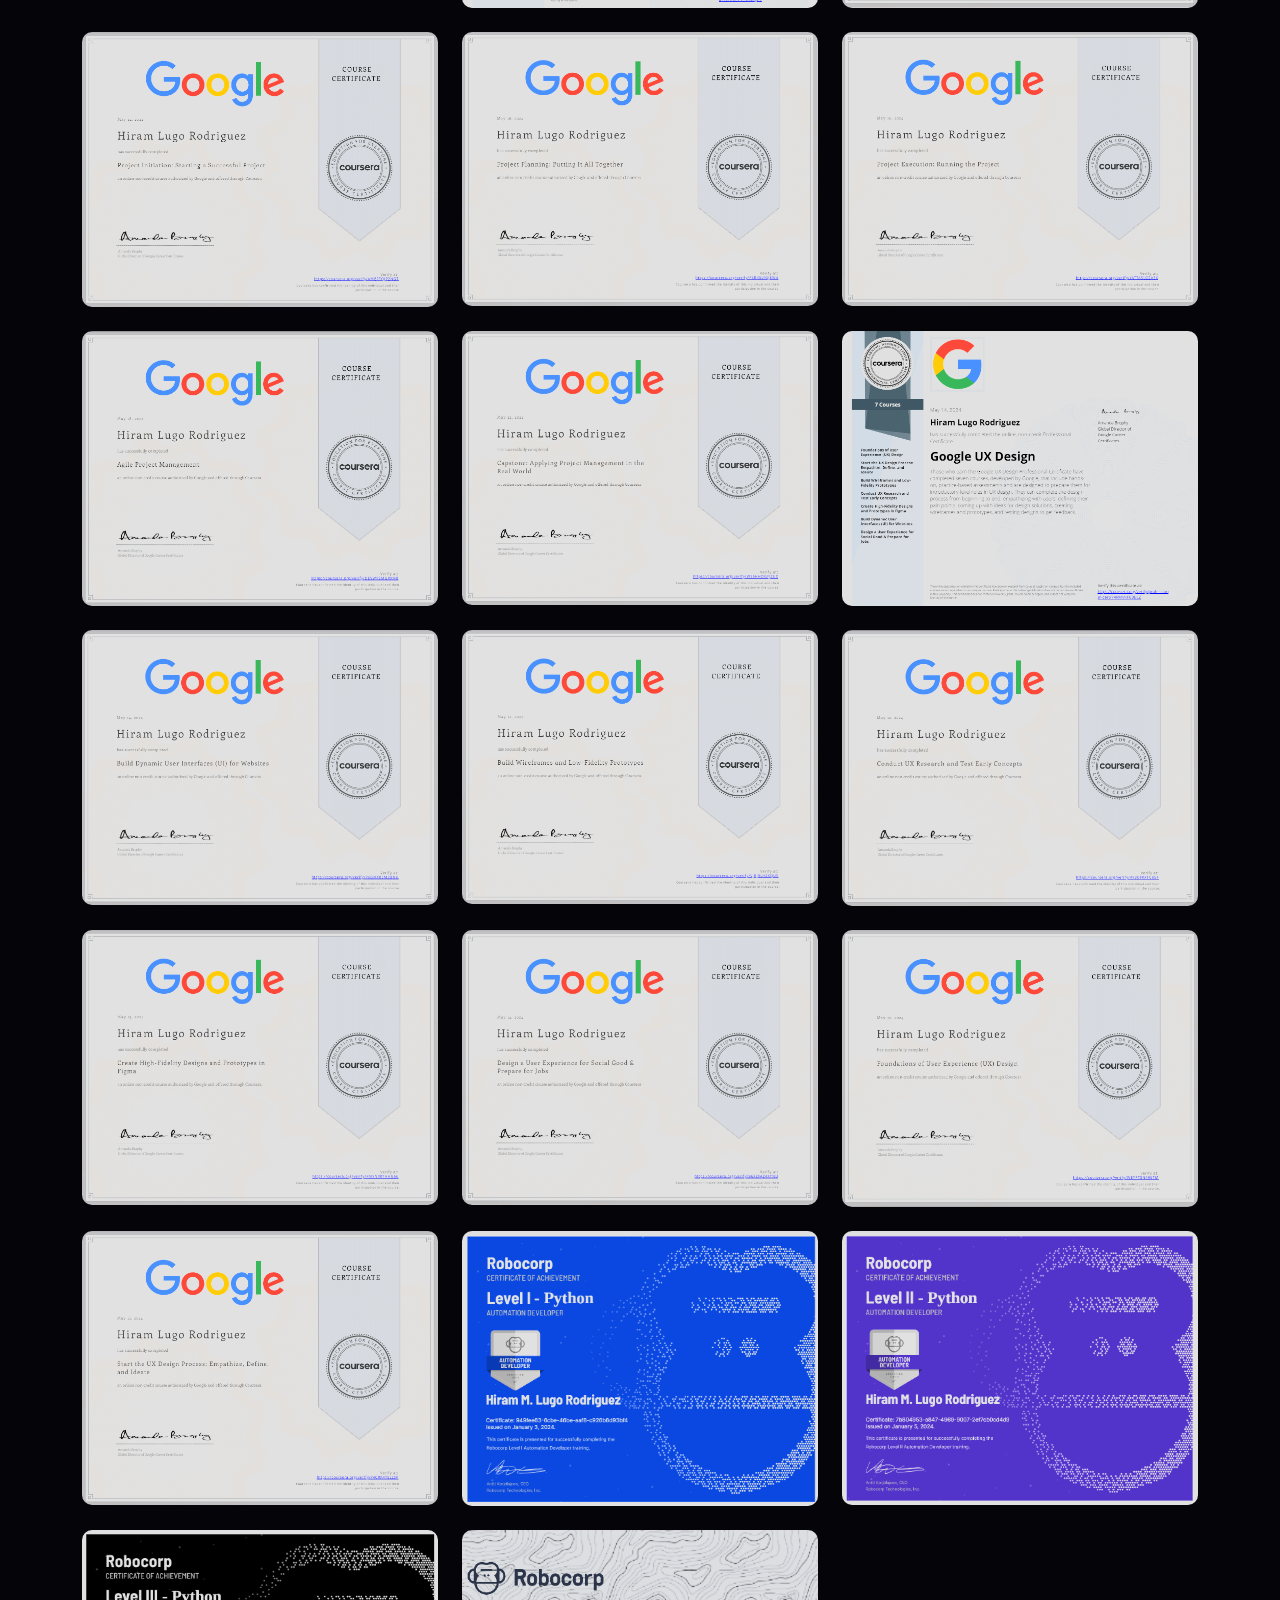
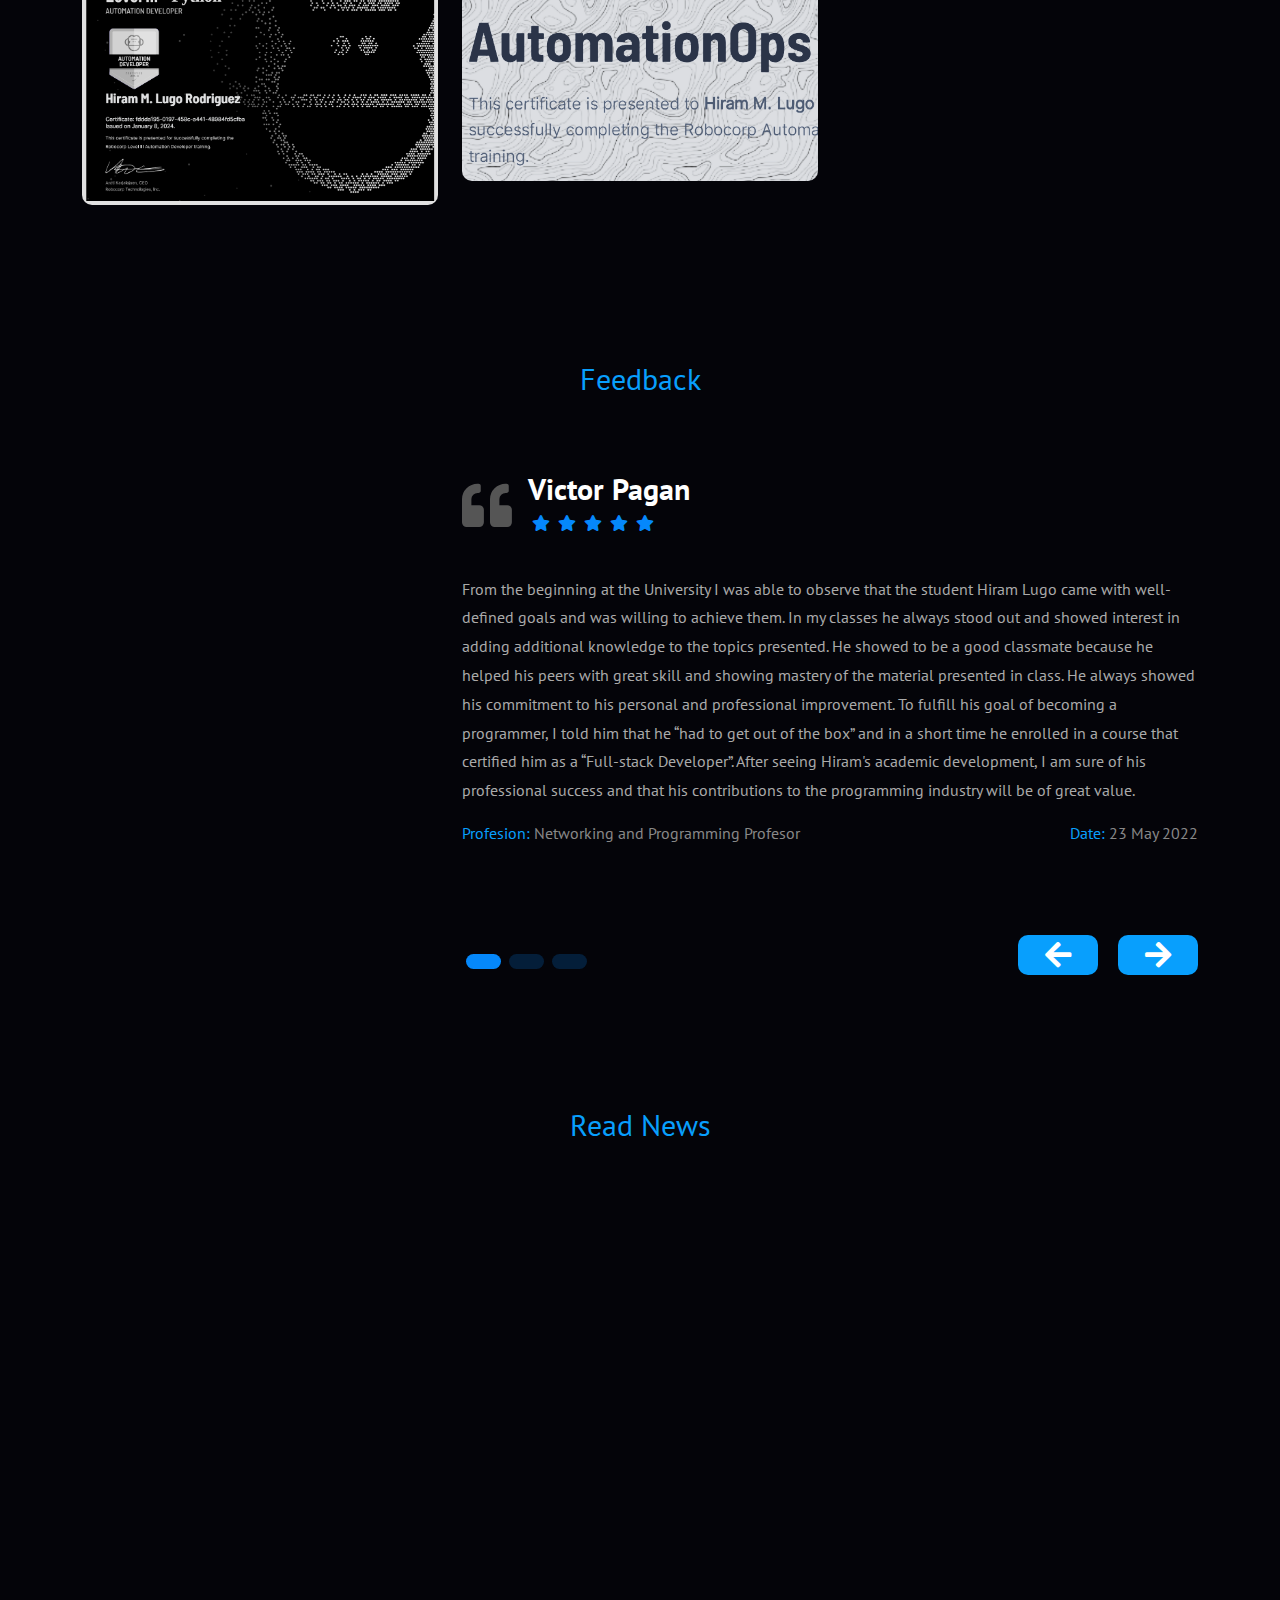
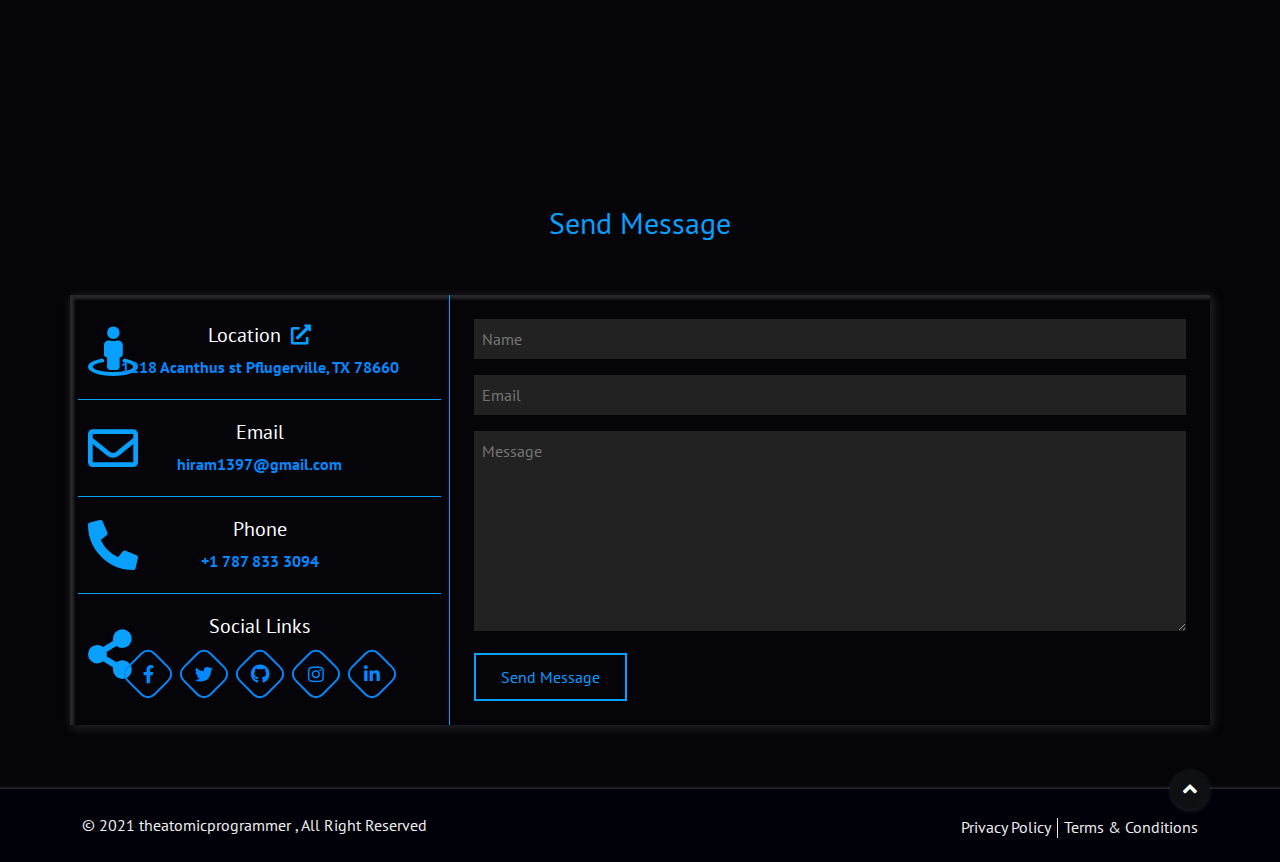
==== commit 9d6aea9e: "Fix owners aged" ====
--- a/index.html
+++ b/index.html
@@ -157,7 +157,7 @@
                 <div class="about-info">
                     <ul>
                         <li><span>Name:</span> Hiram Lugo Rodriguez</li>
-                        <li><span>Age:</span> 26 years old</li>
+                        <li><span>Age:</span> 27 years old</li>
                         <li><span>Email:</span> hiram1397@gmail.com</li>
                         <li><span>Address:</span> Pflugerville, TX</li>
                     </ul>
@@ -2120,7 +2120,7 @@
                     <img src="./preview_assets/images/journey.png" alt="blog image">
                     <div class="modal-body">
                         <h3 class="blog-title">Hiram Moisés Lugo Rodríguez: A Journey of Overcoming and Excellence in Technology</h3>
-                        <p>I am Hiram Moisés Lugo Rodríguez, 26 years old, and my journey in the world of technology began in November 2018 when I started my studies at NUC University. In 2022, I obtained my Bachelor's degree in Network Technology and Application Development, marking the beginning of a career filled with challenges and successes.</p>
+                        <p>I am Hiram Moisés Lugo Rodríguez, 27 years old, and my journey in the world of technology began in November 2018 when I started my studies at NUC University. In 2022, I obtained my Bachelor's degree in Network Technology and Application Development, marking the beginning of a career filled with challenges and successes.</p>
                         
                         <h4>My Time at NUC University</h4>
                         <p>Before joining NUC University, my background was in automotive and diesel mechanics. My knowledge about computers was limited, but I decided to venture into the field of networks out of curiosity towards the course and its curriculum. Initially, I struggled to understand the complexities of systems, programming languages, and hardware. However, my curiosity and desire to learn led me to ask complex questions to my professors.</p>
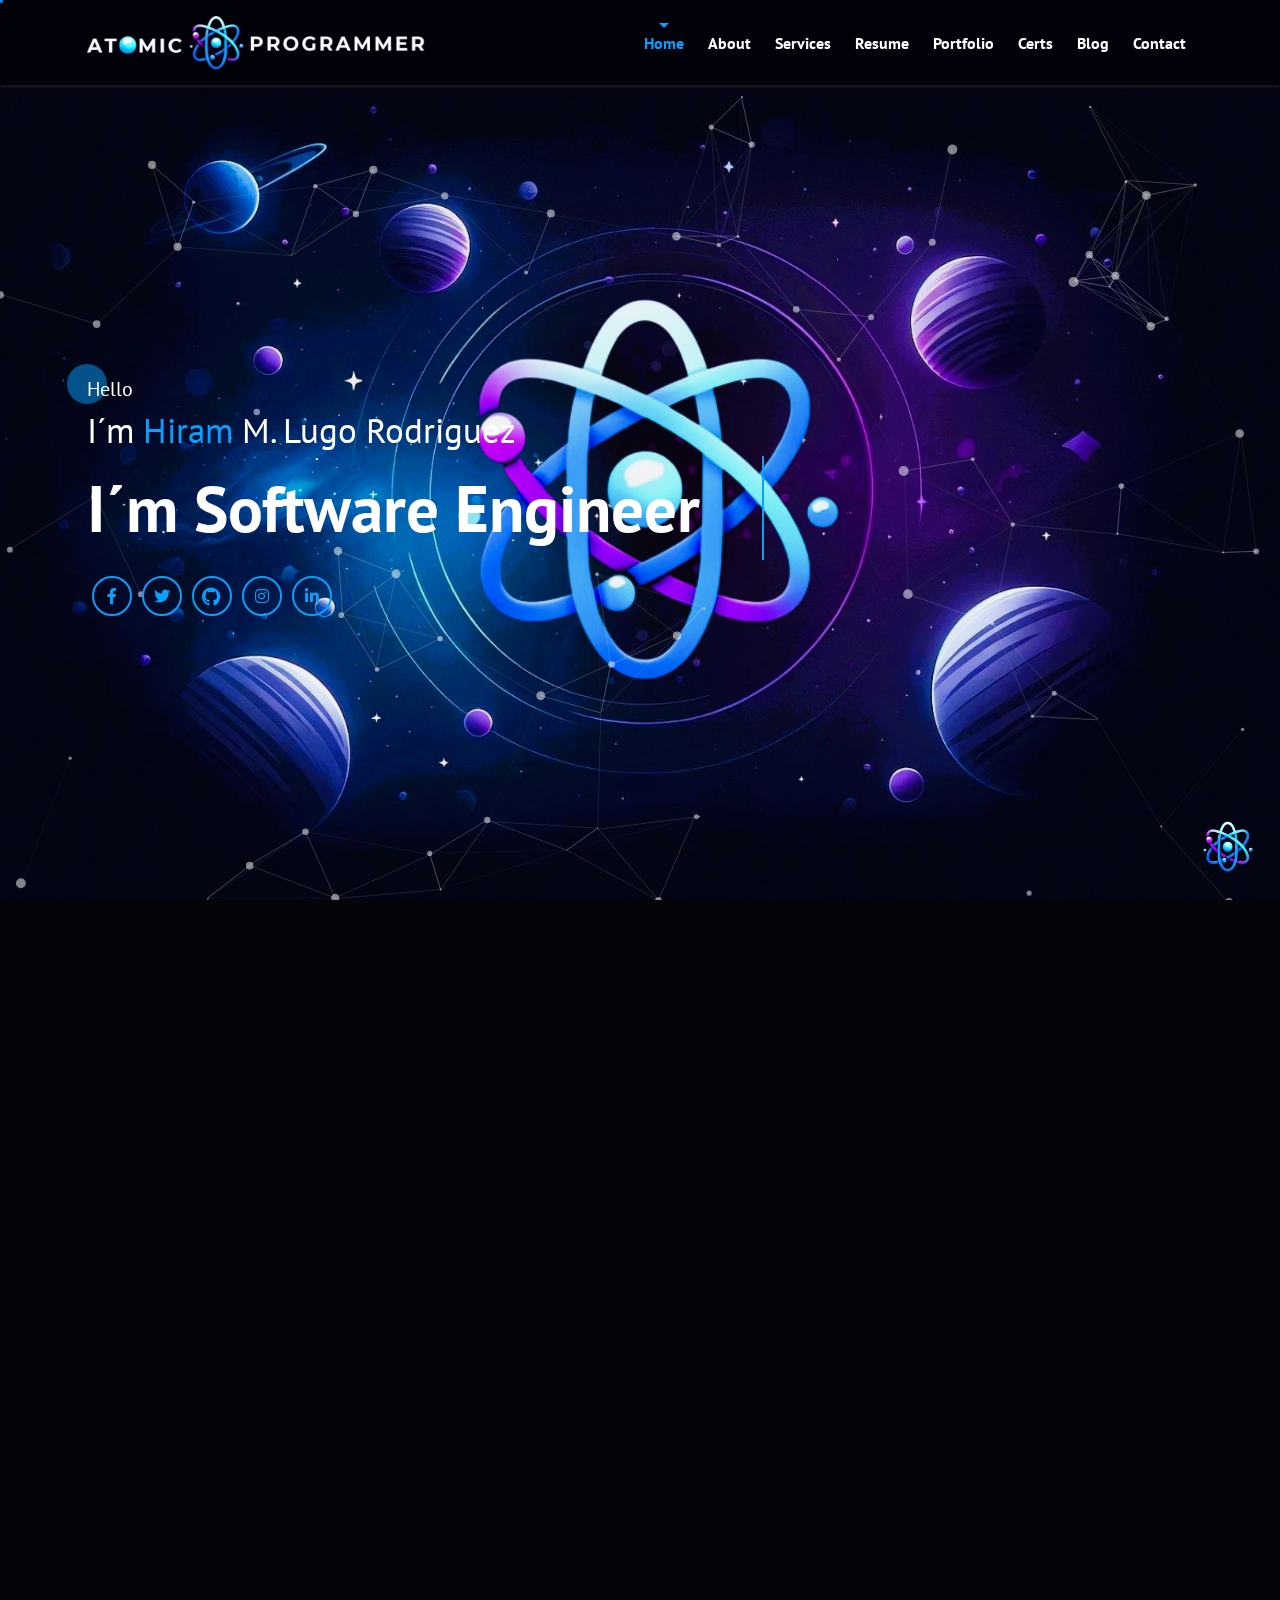
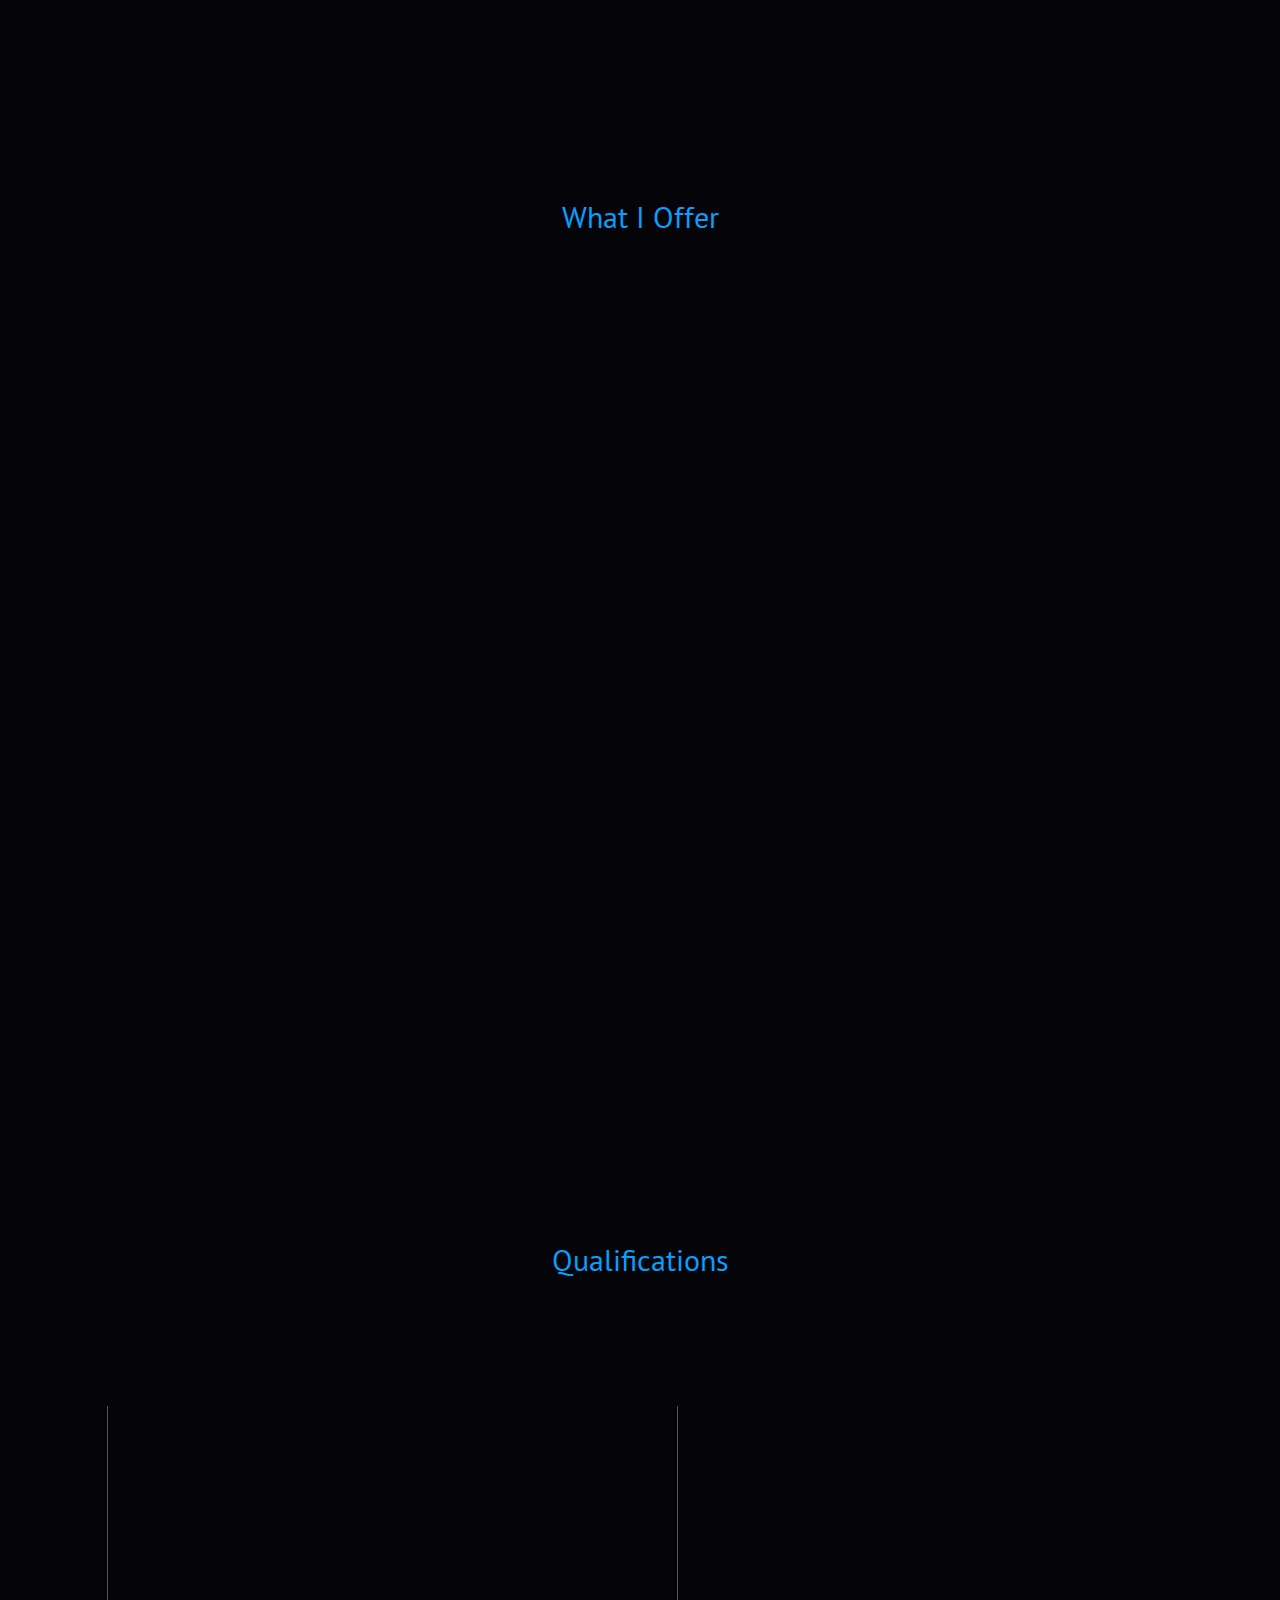
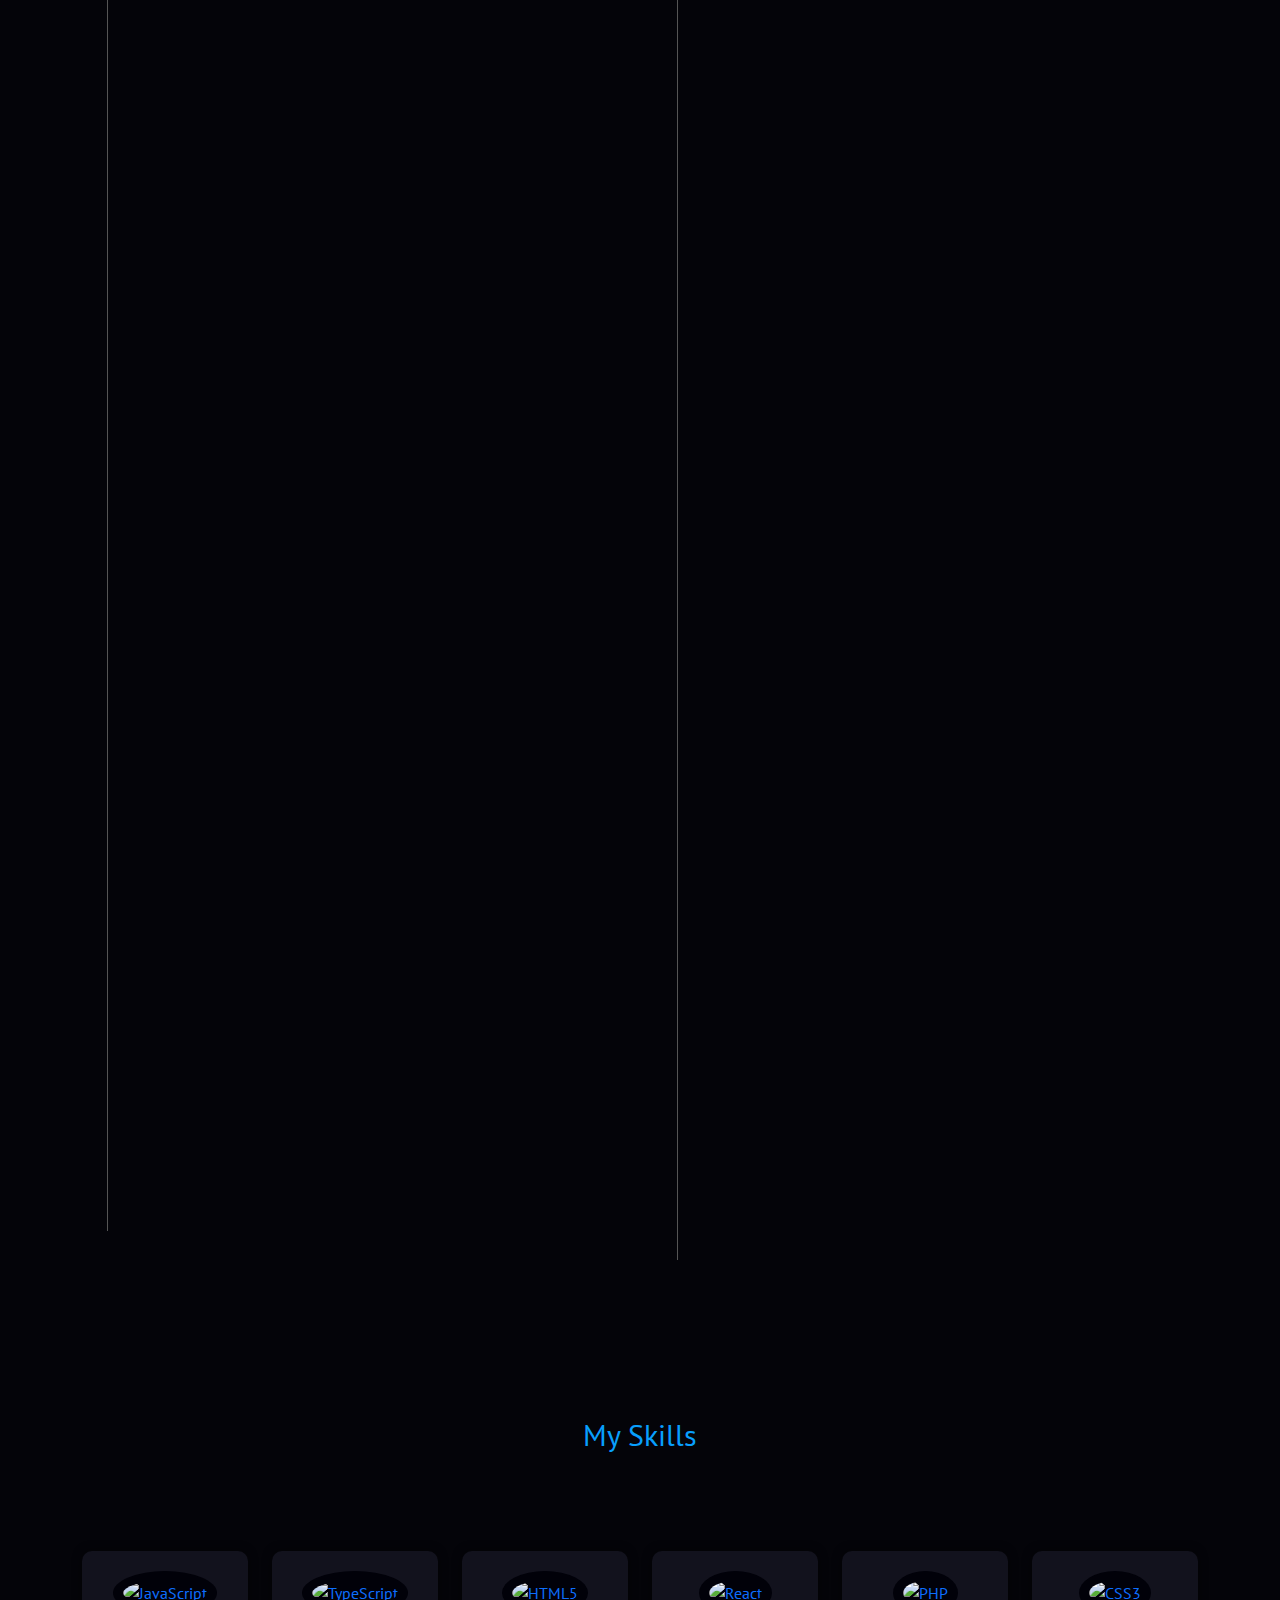
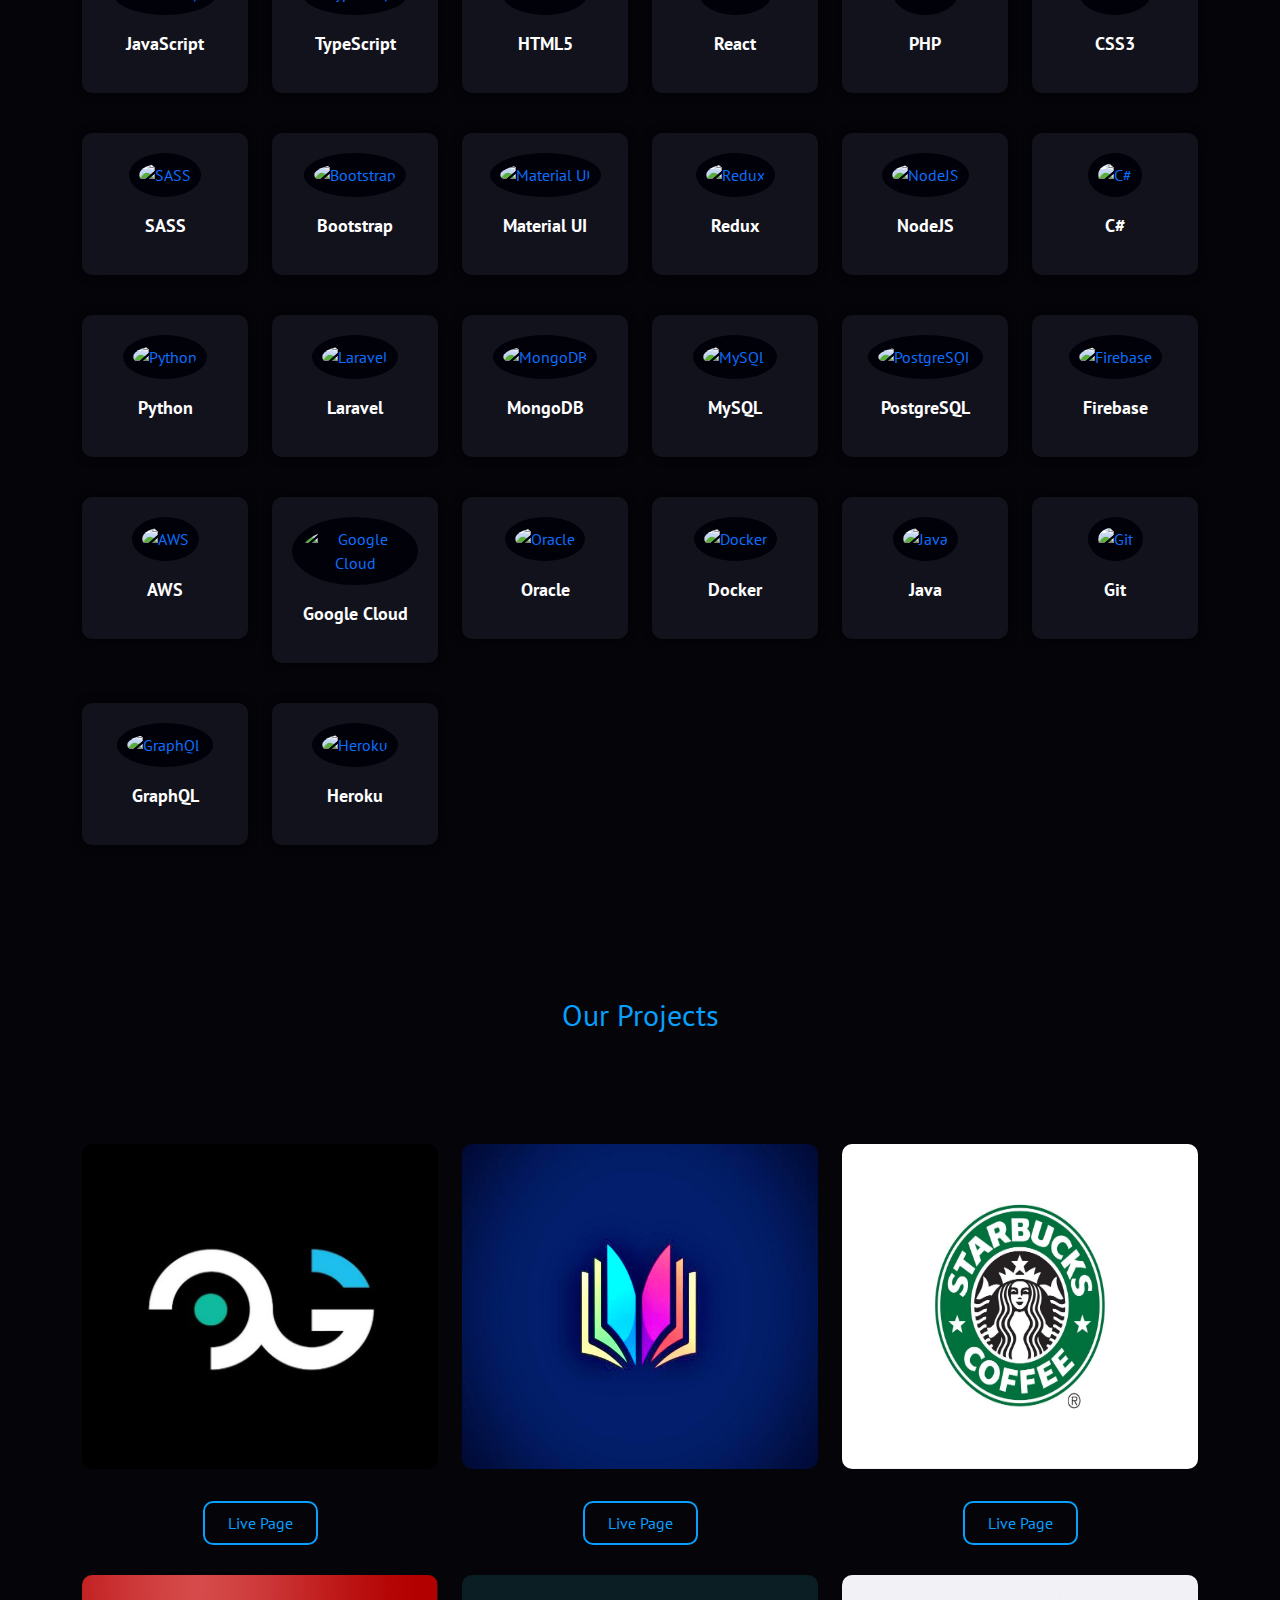
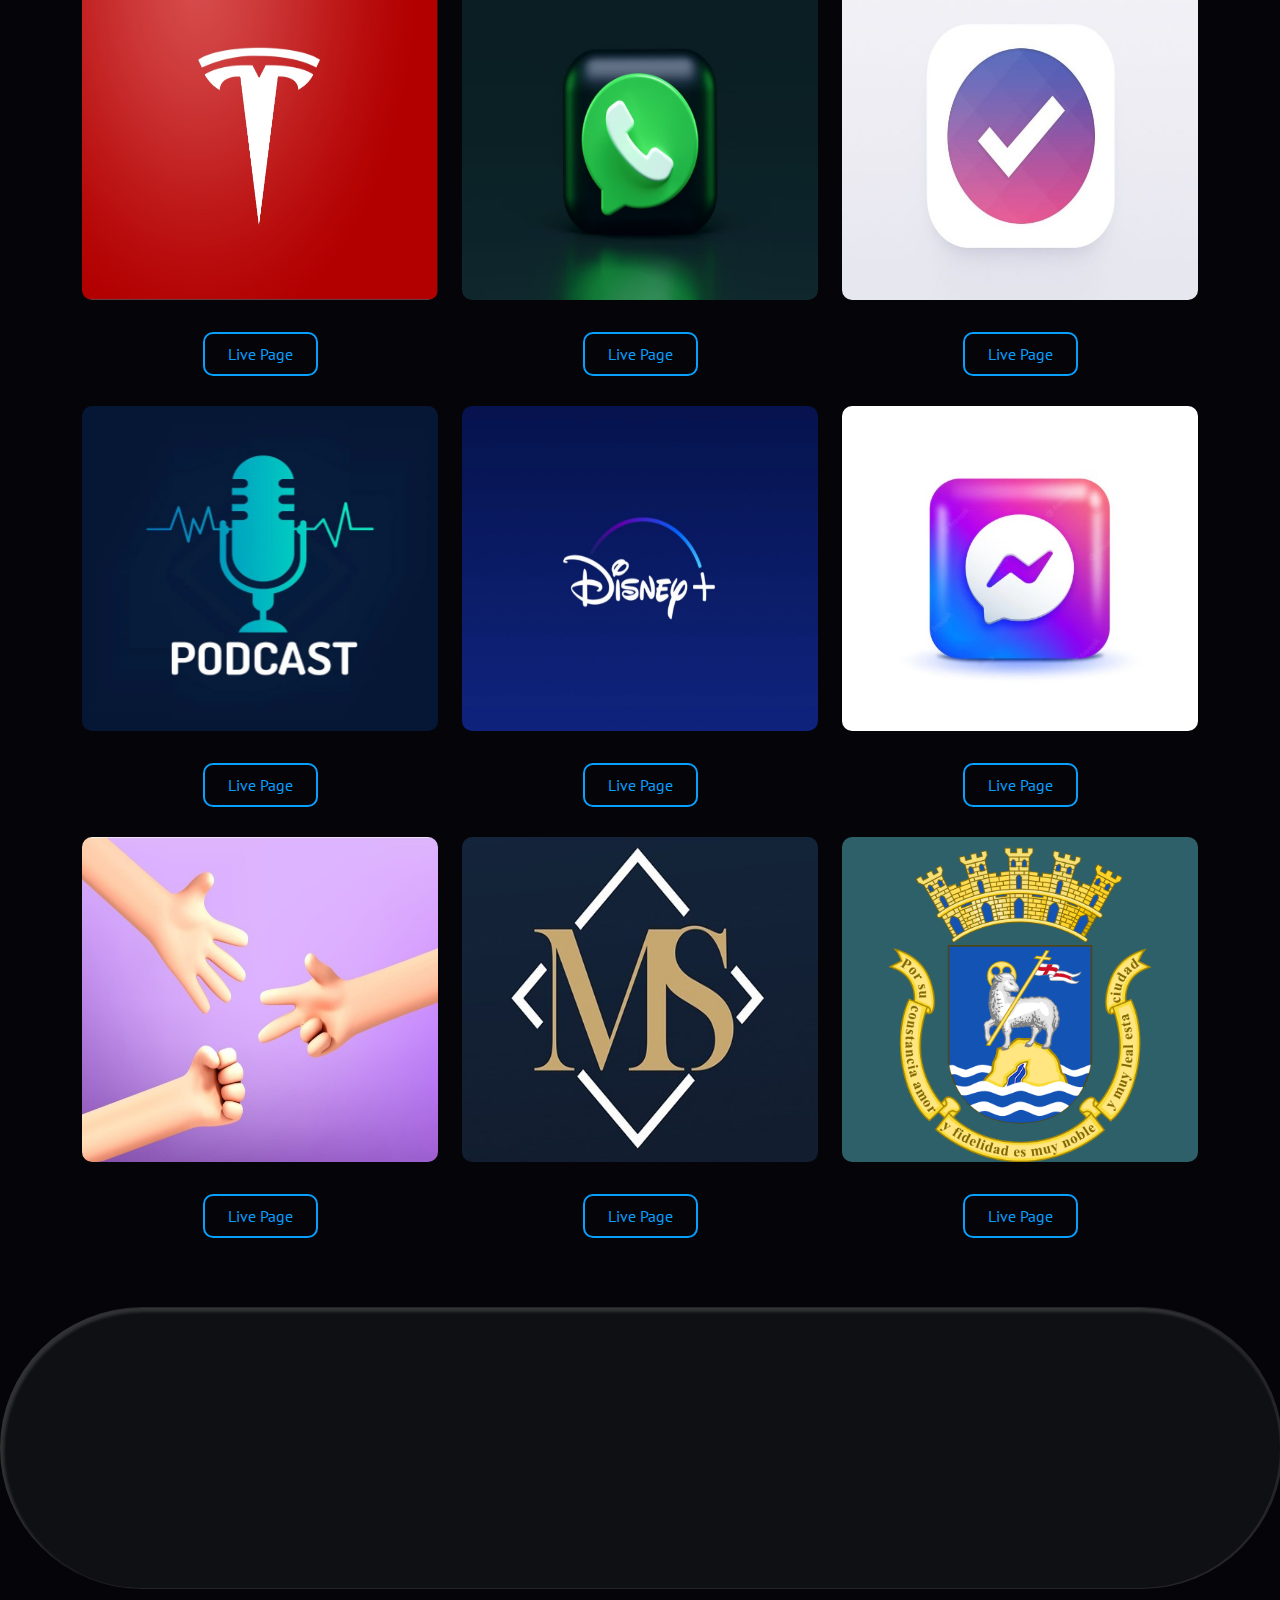
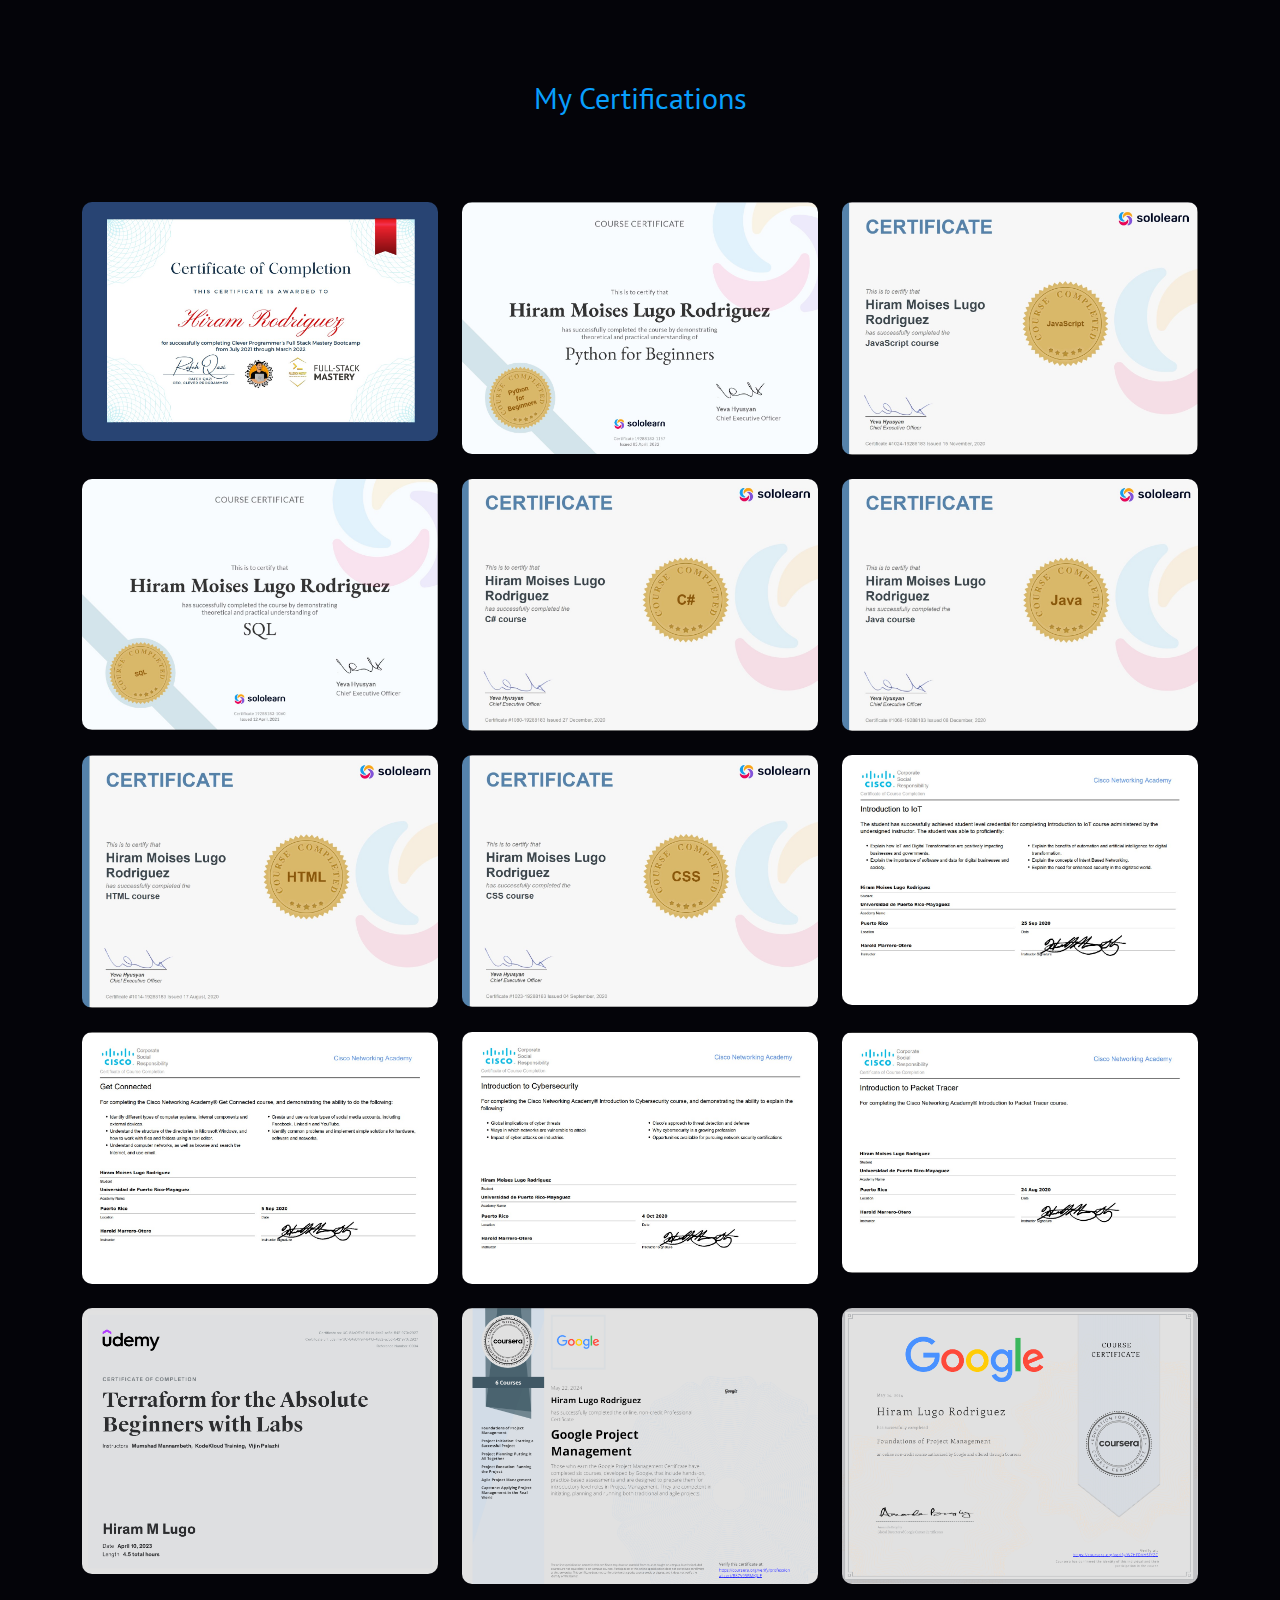
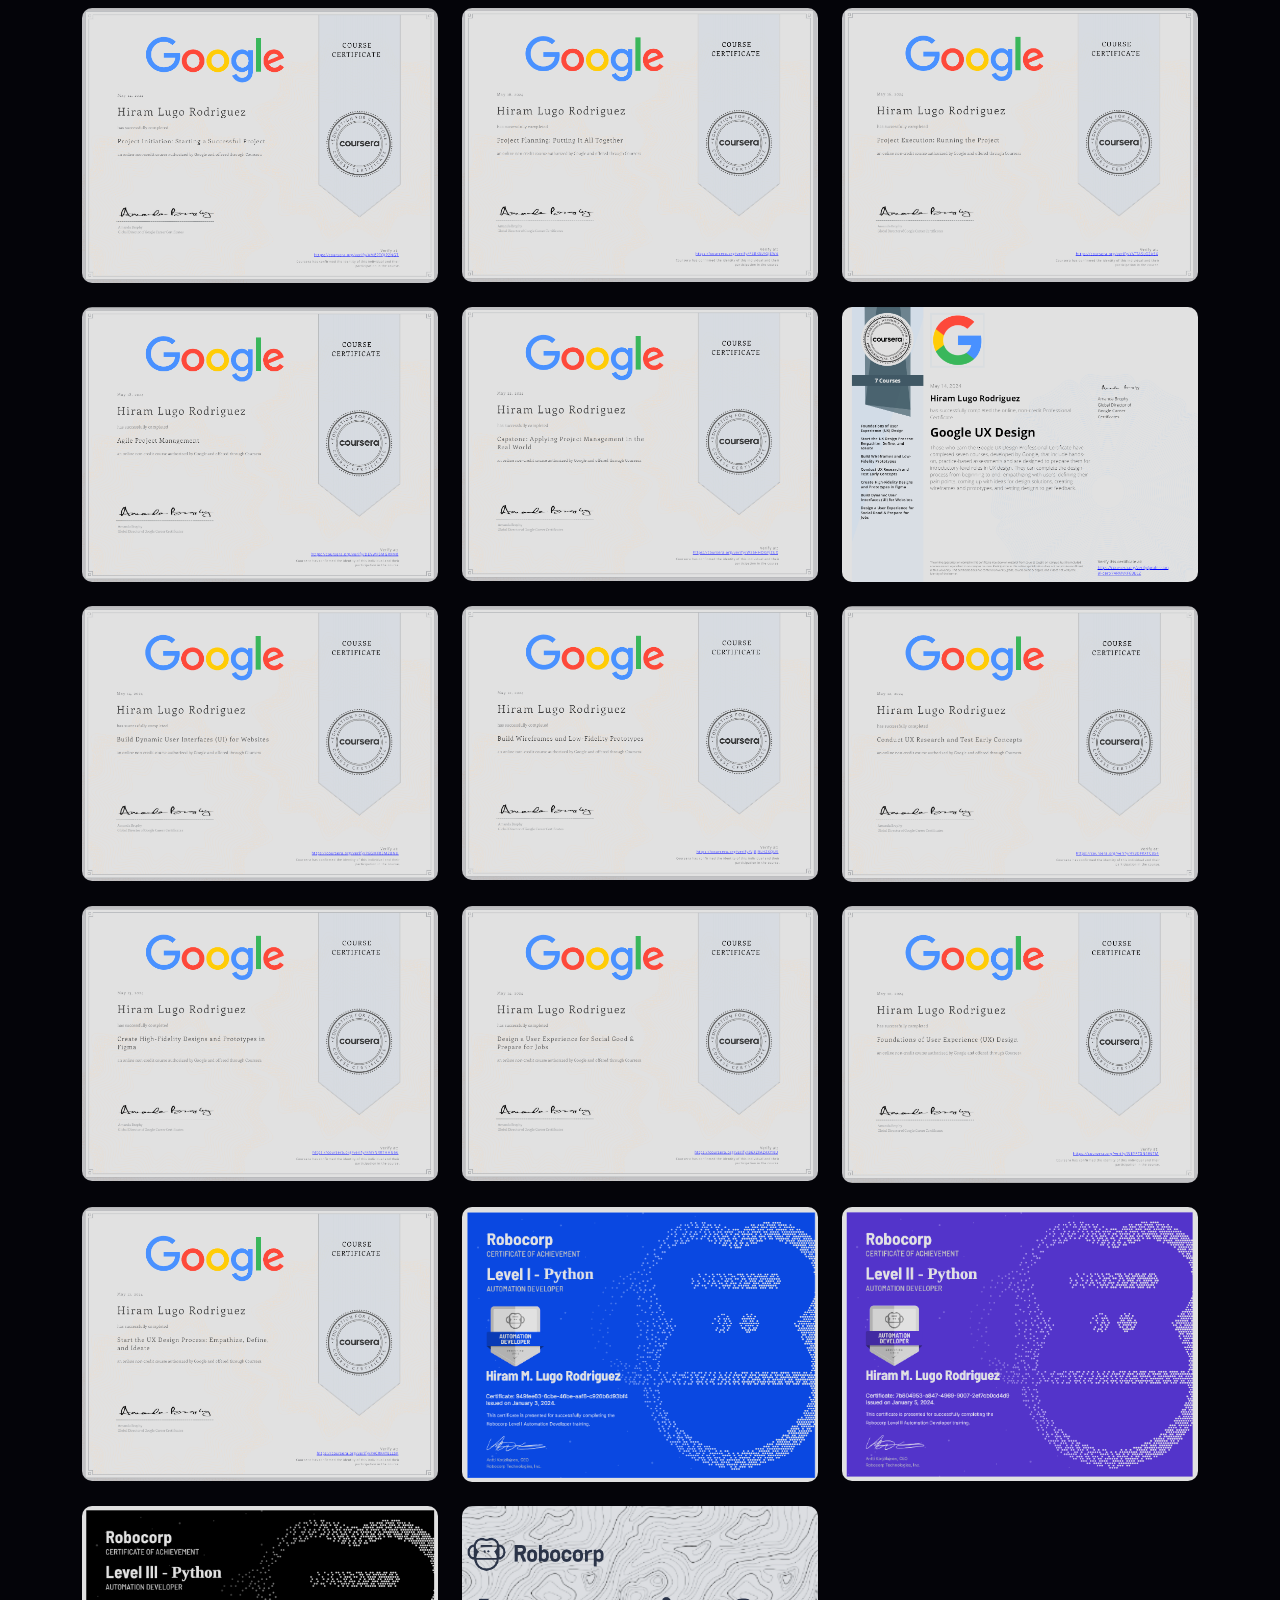
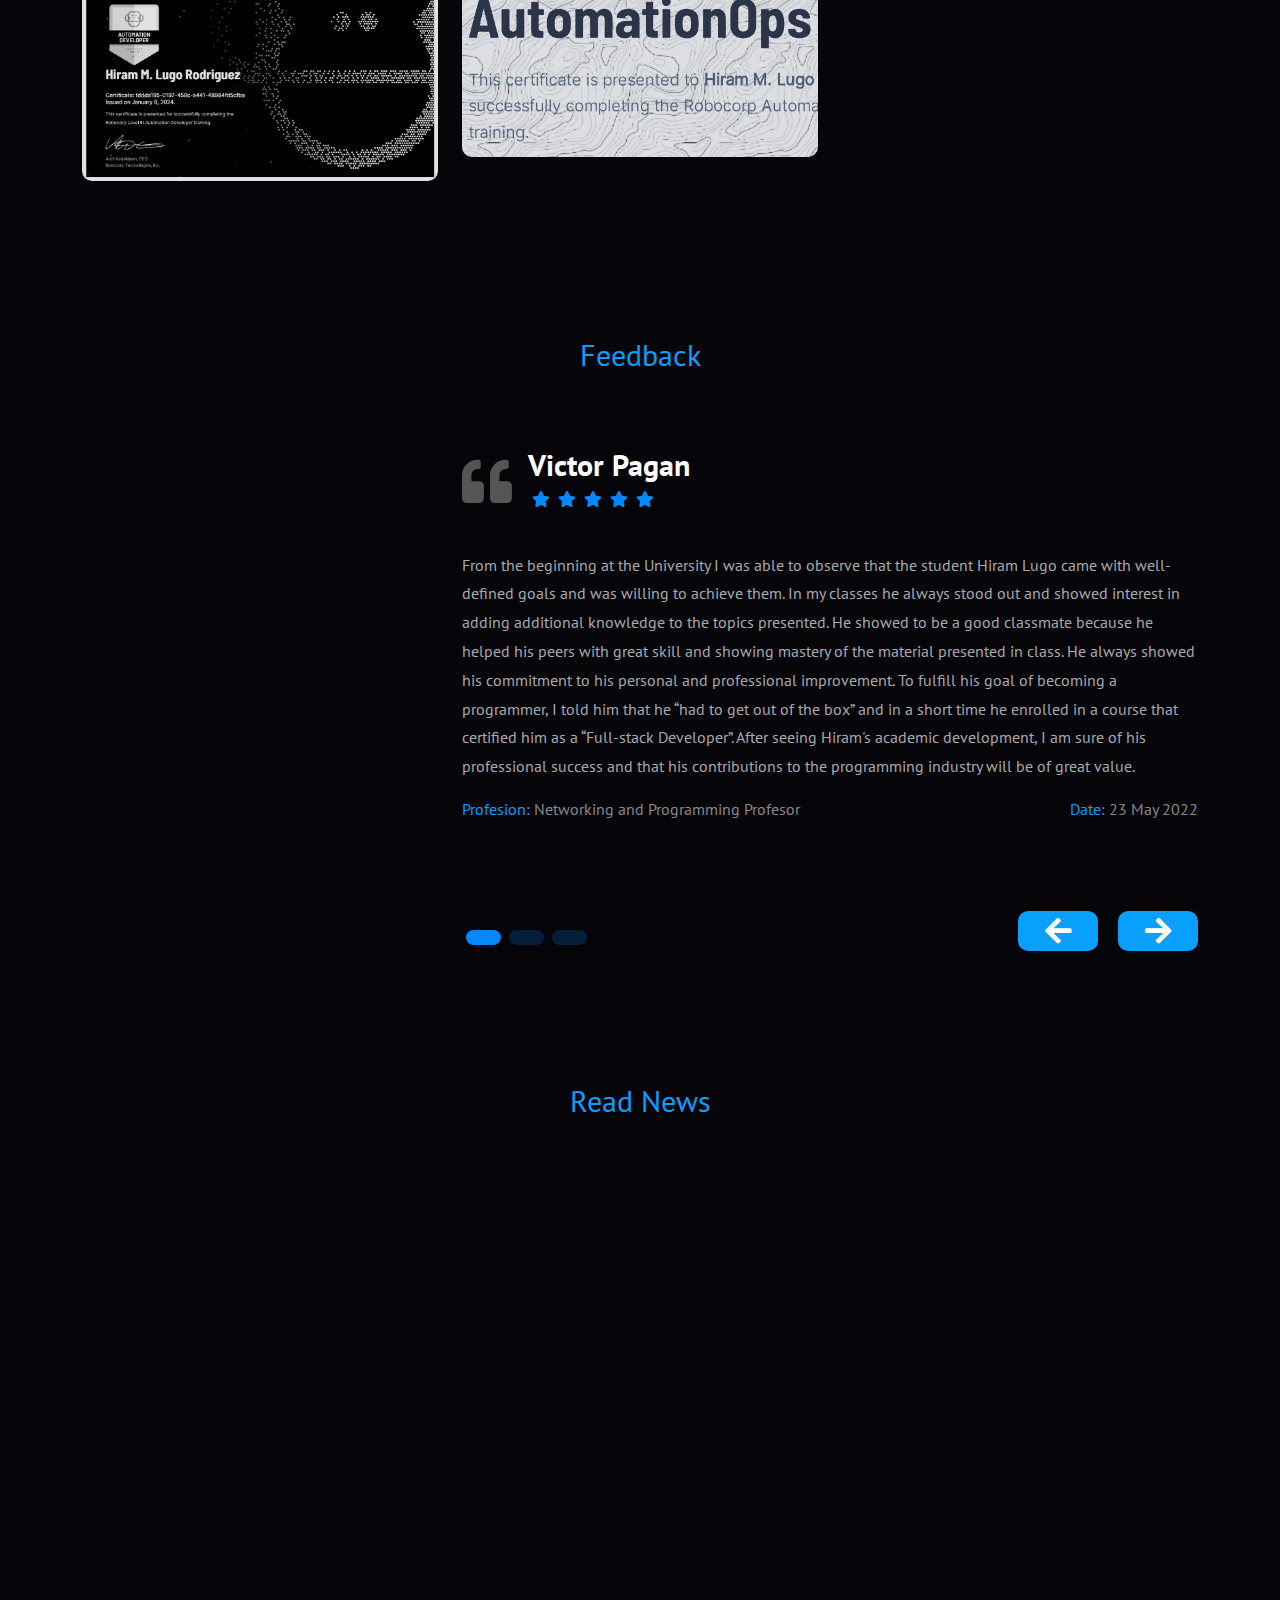
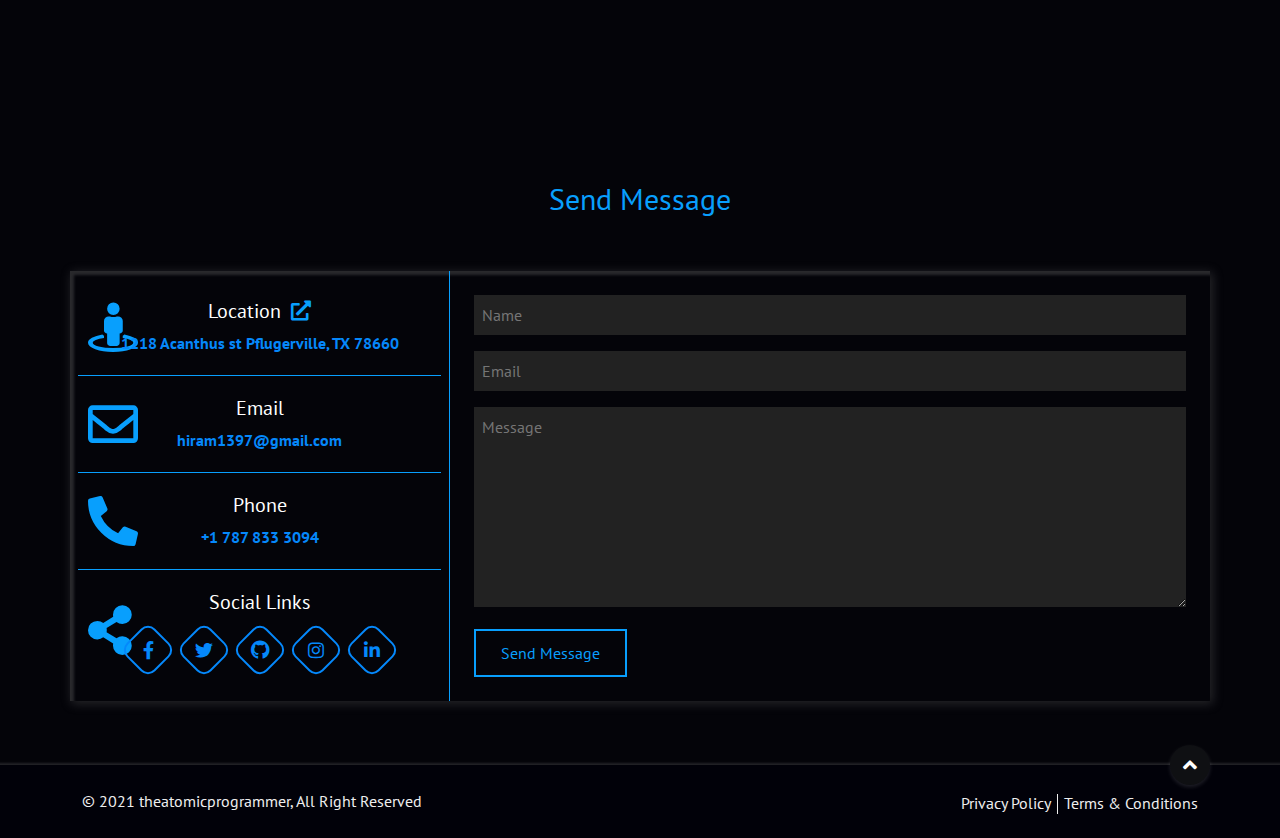
==== commit 109b0040: "Updated portfolio information with recent experience update 2.1" ====
--- a/index.html
+++ b/index.html
@@ -54,7 +54,7 @@
         <nav class="navbar w-100 navbar-expand-lg">
             <div class="container">
                 <a href="https://github.com/GearHiram1397">
-                    <img src="/preview_assets/images/atomic-bannerlogo.png" class="logobanner" />  
+                    <img src="/preview_assets/images/atomic-bannerlogo.png" alt="atomic" class="logobanner" />  
                 </a>
                 <button class="navbar-toggler menu-toggle-btn collapsed" type="button" data-bs-toggle="collapse" data-bs-target="#navbarSupportedContent" aria-controls="navbarSupportedContent" aria-expanded="false" aria-label="Toggle navigation">
                     <span class="header-nav-icon"></span>
@@ -98,6 +98,9 @@
     <!-- Envuelve tu iframe en un div para el control de estilos -->
     <!-- Start Home -->
     <section class="home d-flex align-items-center" id="home">
+        <!-- Add background image while keeping the original CSS -->
+        <img src="preview_assets/images/atomicbanner4.png" alt="background" style="position: absolute; top: 0; left: 0; width: 100%; height: 100%; object-fit: cover; z-index: 1;" />
+    5
         <div class="container">
             <div class="home-text text-center text-md-start">
                 <p class="intro mx-auto mx-md-0">Hello</p>
@@ -107,7 +110,7 @@
                         <span>I&acute;m</span>
                         <span class="ah-words-wrapper">
                             <b class="is-visible">Software Engineer</b>
-                            <b>UI/UX Design</b>
+                            <b>UI/UX Designer</b>
                             <b>RPA Expert</b>
                             <b>Mobile Developer</b>
                         </span>
@@ -1318,7 +1321,7 @@
                 </div>
                 <div class="mix react prog-box col-12 col-md-6 col-lg-4 mb-4" data-order="9">
                     <a data-fancybox="gallery" class="d-block position-relative" data-caption="React: Messenger Clone" href="./preview_assets/images/projectpic/messengerclone.jpg">
-                        <img class="img-fluid w-100 d-block" style="height: 325px;" src="./preview_assets/images/messenger.jpg" alt="portfolio">
+                        <img class="img-fluid w-100 d-block" style="height: 325px; object-fit: cover;" src="./preview_assets/images/messenger.jpg" alt="portfolio">
                         <div class="port-disc">
                             <span></span>
                             <span></span>
@@ -1367,9 +1370,25 @@
                         <a href="https://ms-counsulting-group-portfolio.vercel.app/" class="main-btn">Live Page</a>
                     </div>
                 </div>
-            </div>
-        </div>
-       
+                <div class="mix fulls prog-box col-12 col-md-6 col-lg-4 mb-4" data-order="12">
+                    <a data-fancybox="gallery" class="d-block position-relative" data-caption="Full-Stack: Office of Legal Affairs - Case Management System" href="./preview_assets/images/projectpic/oal-cms.png">
+                        <img class="img-fluid w-100 d-block" style="height: 325px; object-fit: contain; background-color: #2E6069;" src="./preview_assets/images/projectpic/escudo-sanjuan.png" alt="cms">
+                        <div class="port-disc">
+                            <span></span>
+                            <span></span>
+                            <span></span>
+                            <span></span>
+                            <i class="fas fa-search-plus"></i>
+                            <h4>OAL - Case Management System</h4>
+                            <p class="type mb-0">Full-Stack</p>
+                        </div>
+                    </a>
+                    <div class="more-projects text-center mt-4 pt-2">
+                        <a href="https://orange-water-0cf33910f.5.azurestaticapps.net/signin" class="main-btn">Live Page</a>
+                    </div>
+                </div>
+            </div>
+        </div> 
     </section>
     <!-- End Projects -->
     <!-- Start Counter -->
@@ -1377,29 +1396,27 @@
         <div class="container">
             <div class="row counter-area">
                 <div class="wow fadeInLeft col-12 col-lg-3 col-md-6 text-center">
-                    <i class="far fa-hand-rock d-block mb-2"></i>
-                    <span class="odometer" data-count="100">00</span>
-                    <h4>Eager to learn new skills</h4>
+                    <i class="fas fa-code d-block mb-2"></i>
+                    <span class="odometer" data-count="28">00</span>
+                    <h4>Projects Completed</h4>
                 </div>       
                 <div class="wow fadeInLeft col-12 col-lg-3 col-md-6 text-center" data-wow-delay="0.3s">
-                    <i class="far fa-handshake d-block mb-2"></i>
-                    <span class="odometer" data-count="100">00</span>
-                    <h4>Eager to work on teams</h4>
+                    <i class="fas fa-certificate d-block mb-2"></i>
+                    <span class="odometer" data-count="32">00</span>
+                    <h4>Certifications</h4>
                 </div>
                 <div class="wow fadeInLeft col-12 col-lg-3 col-md-6 text-center" data-wow-delay="0.6s">
-                    <i class="far fa-smile-beam d-block mb-2"></i>
-                    <span class="odometer" data-count="100">00</span>
-                    <h4>Motivation</h4>
+                    <i class="fas fa-laptop-code d-block mb-2"></i>
+                    <span class="odometer" data-count="49">00</span>
+                    <h4>Technologies Mastered</h4>
                 </div>
                 <div class="wow fadeInLeft col-12 col-lg-3 col-md-6 text-center" data-wow-delay="0.9s">
-                    <i class="fas fa-award d-block mb-2"></i>
-                    <span class="odometer" data-count="100">00</span>
-                    <h4>Wanting to achieve great things</h4>
-                </div>
-            </div>
-            
+                    <i class="fas fa-clock d-block mb-2"></i>
+                    <span class="odometer" data-count="3">00</span>
+                    <h4>Years Experience</h4>
+                </div>
+            </div>
         </div>
-        
     </section>
     <!-- End Counter -->
     
@@ -1564,7 +1581,7 @@
                         </div>
                     </a>
                 </div>
-                <div class="mix cisco prog-box col-12 col-md-6 col-lg-4 mb-4" data-order="12">
+                <div class="mix cisco prog-box col-12 col-md-6 col-lg-4 mb-4" data-order="13">
                     <a data-fancybox="gallery" class="d-block position-relative" data-caption="Cisco: Packet Tracer" href="./preview_assets/images/projectpic/cert/terraform.png">
                         <img class="img-fluid w-100 d-block"  src="./preview_assets/images/projectpic/cert/terraform.png" alt="portfolio">
                         <div class="port-disc">
@@ -1577,7 +1594,7 @@
                     </a>
                 </div>
                 
-                <div class="mix cisco prog-box col-12 col-md-6 col-lg-4 mb-4" data-order="12">
+                <div class="mix cisco prog-box col-12 col-md-6 col-lg-4 mb-4" data-order="14">
                     <a data-fancybox="gallery" class="d-block position-relative" data-caption="Google: Project Management" href="./preview_assets/images/projectpic/cert/py0.png">
                         <img class="img-fluid w-100 d-block"  src="./preview_assets/images/projectpic/cert/py0.png" alt="portfolio">
                         <div class="port-disc">
@@ -1590,7 +1607,7 @@
                     </a>
                 </div>
 
-                <div class="mix cisco prog-box col-12 col-md-6 col-lg-4 mb-4" data-order="12">
+                <div class="mix cisco prog-box col-12 col-md-6 col-lg-4 mb-4" data-order="15">
                     <a data-fancybox="gallery" class="d-block position-relative" data-caption="Google: Project Management" href="./preview_assets/images/projectpic/cert/py1.png">
                         <img class="img-fluid w-100 d-block"  src="./preview_assets/images/projectpic/cert/py1.png" alt="portfolio">
                         <div class="port-disc">
@@ -1603,7 +1620,7 @@
                     </a>
                 </div>
 
-                <div class="mix cisco prog-box col-12 col-md-6 col-lg-4 mb-4" data-order="12">
+                <div class="mix cisco prog-box col-12 col-md-6 col-lg-4 mb-4" data-order="16">
                     <a data-fancybox="gallery" class="d-block position-relative" data-caption="Google: Project Management" href="./preview_assets/images/projectpic/cert/py2.png">
                         <img class="img-fluid w-100 d-block"  src="./preview_assets/images/projectpic/cert/py2.png" alt="portfolio">
                         <div class="port-disc">
@@ -1616,7 +1633,7 @@
                     </a>
                 </div>
 
-                <div class="mix cisco prog-box col-12 col-md-6 col-lg-4 mb-4" data-order="12">
+                <div class="mix cisco prog-box col-12 col-md-6 col-lg-4 mb-4" data-order="17">
                     <a data-fancybox="gallery" class="d-block position-relative" data-caption="Google: Project Management" href="./preview_assets/images/projectpic/cert/py3.png">
                         <img class="img-fluid w-100 d-block"  src="./preview_assets/images/projectpic/cert/py3.png" alt="portfolio">
                         <div class="port-disc">
@@ -1629,7 +1646,7 @@
                     </a>
                 </div>
 
-                <div class="mix cisco prog-box col-12 col-md-6 col-lg-4 mb-4" data-order="12">
+                <div class="mix cisco prog-box col-12 col-md-6 col-lg-4 mb-4" data-order="18">
                     <a data-fancybox="gallery" class="d-block position-relative" data-caption="Google: Project Management" href="./preview_assets/images/projectpic/cert/py4.png">
                         <img class="img-fluid w-100 d-block"  src="./preview_assets/images/projectpic/cert/py4.png" alt="portfolio">
                         <div class="port-disc">
@@ -1642,7 +1659,7 @@
                     </a>
                 </div>
 
-                <div class="mix cisco prog-box col-12 col-md-6 col-lg-4 mb-4" data-order="12">
+                <div class="mix cisco prog-box col-12 col-md-6 col-lg-4 mb-4" data-order="19">
                     <a data-fancybox="gallery" class="d-block position-relative" data-caption="Google: Project Management" href="./preview_assets/images/projectpic/cert/py5.png">
                         <img class="img-fluid w-100 d-block"  src="./preview_assets/images/projectpic/cert/py5.png" alt="portfolio">
                         <div class="port-disc">
@@ -1655,7 +1672,7 @@
                     </a>
                 </div>
 
-                <div class="mix cisco prog-box col-12 col-md-6 col-lg-4 mb-4" data-order="12">
+                <div class="mix cisco prog-box col-12 col-md-6 col-lg-4 mb-4" data-order="20">
                     <a data-fancybox="gallery" class="d-block position-relative" data-caption="Google: Project Management" href="./preview_assets/images/projectpic/cert/py6.png">
                         <img class="img-fluid w-100 d-block"  src="./preview_assets/images/projectpic/cert/py6.png" alt="portfolio">
                         <div class="port-disc">
@@ -1668,7 +1685,7 @@
                     </a>
                 </div>
 
-                <div class="mix cisco prog-box col-12 col-md-6 col-lg-4 mb-4" data-order="12">
+                <div class="mix cisco prog-box col-12 col-md-6 col-lg-4 mb-4" data-order="21">
                     <a data-fancybox="gallery" class="d-block position-relative" data-caption="Google: UX Design" href="./preview_assets/images/projectpic/cert/ux0.png">
                         <img class="img-fluid w-100 d-block"  src="./preview_assets/images/projectpic/cert/ux0.png" alt="portfolio">
                         <div class="port-disc">
@@ -1707,7 +1724,7 @@
                     </a>
                 </div>
 
-                <div class="mix cisco prog-box col-12 col-md-6 col-lg-4 mb-4" data-order="12">
+                <div class="mix cisco prog-box col-12 col-md-6 col-lg-4 mb-4" data-order="22">
                     <a data-fancybox="gallery" class="d-block position-relative" data-caption="Google: UX Design" href="./preview_assets/images/projectpic/cert/ux3.png">
                         <img class="img-fluid w-100 d-block"  src="./preview_assets/images/projectpic/cert/ux3.png" alt="portfolio">
                         <div class="port-disc">
@@ -1720,7 +1737,7 @@
                     </a>
                 </div>
 
-                <div class="mix cisco prog-box col-12 col-md-6 col-lg-4 mb-4" data-order="12">
+                <div class="mix cisco prog-box col-12 col-md-6 col-lg-4 mb-4" data-order="23">
                     <a data-fancybox="gallery" class="d-block position-relative" data-caption="Google: UX Design" href="./preview_assets/images/projectpic/cert/ux4.png">
                         <img class="img-fluid w-100 d-block"  src="./preview_assets/images/projectpic/cert/ux4.png" alt="portfolio">
                         <div class="port-disc">
@@ -1733,7 +1750,7 @@
                     </a>
                 </div>
 
-                <div class="mix cisco prog-box col-12 col-md-6 col-lg-4 mb-4" data-order="12">
+                <div class="mix cisco prog-box col-12 col-md-6 col-lg-4 mb-4" data-order="24">
                     <a data-fancybox="gallery" class="d-block position-relative" data-caption="Google: UX Design" href="./preview_assets/images/projectpic/cert/ux5.png">
                         <img class="img-fluid w-100 d-block"  src="./preview_assets/images/projectpic/cert/ux5.png" alt="portfolio">
                         <div class="port-disc">
@@ -1746,7 +1763,7 @@
                     </a>
                 </div>
 
-                <div class="mix cisco prog-box col-12 col-md-6 col-lg-4 mb-4" data-order="12">
+                <div class="mix cisco prog-box col-12 col-md-6 col-lg-4 mb-4" data-order="25">
                     <a data-fancybox="gallery" class="d-block position-relative" data-caption="Google: UX Design" href="./preview_assets/images/projectpic/cert/ux6.png">
                         <img class="img-fluid w-100 d-block"  src="./preview_assets/images/projectpic/cert/ux6.png" alt="portfolio">
                         <div class="port-disc">
@@ -1759,7 +1776,7 @@
                     </a>
                 </div>
 
-                <div class="mix cisco prog-box col-12 col-md-6 col-lg-4 mb-4" data-order="12">
+                <div class="mix cisco prog-box col-12 col-md-6 col-lg-4 mb-4" data-order="26">
                     <a data-fancybox="gallery" class="d-block position-relative" data-caption="Google: UX Design" href="./preview_assets/images/projectpic/cert/ux7.png">
                         <img class="img-fluid w-100 d-block"  src="./preview_assets/images/projectpic/cert/ux7.png" alt="portfolio">
                         <div class="port-disc">
@@ -1772,7 +1789,7 @@
                     </a>
                 </div>
 
-                <div class="mix cisco prog-box col-12 col-md-6 col-lg-4 mb-4" data-order="12">
+                <div class="mix cisco prog-box col-12 col-md-6 col-lg-4 mb-4" data-order="27">
                     <a data-fancybox="gallery" class="d-block position-relative" data-caption="Robocorp: Robotic Process Automation" href="./preview_assets/images/projectpic/cert/robot1.png">
                         <img class="img-fluid w-100 d-block"  src="./preview_assets/images/projectpic/cert/robot1.png" alt="portfolio">
                         <div class="port-disc">
@@ -1785,7 +1802,7 @@
                     </a>
                 </div>
 
-                <div class="mix cisco prog-box col-12 col-md-6 col-lg-4 mb-4" data-order="12">
+                <div class="mix cisco prog-box col-12 col-md-6 col-lg-4 mb-4" data-order="28">
                     <a data-fancybox="gallery" class="d-block position-relative" data-caption="Robocorp: Robotic Process Automation" href="./preview_assets/images/projectpic/cert/robot2.png">
                         <img class="img-fluid w-100 d-block"  src="./preview_assets/images/projectpic/cert/robot2.png" alt="portfolio">
                         <div class="port-disc">
@@ -1798,7 +1815,7 @@
                     </a>
                 </div>
 
-                <div class="mix cisco prog-box col-12 col-md-6 col-lg-4 mb-4" data-order="12">
+                <div class="mix cisco prog-box col-12 col-md-6 col-lg-4 mb-4" data-order="29">
                     <a data-fancybox="gallery" class="d-block position-relative" data-caption="Robocorp: Robotic Process Automation" href="./preview_assets/images/projectpic/cert/robot3.png">
                         <img class="img-fluid w-100 d-block"  src="./preview_assets/images/projectpic/cert/robot3.png" alt="portfolio">
                         <div class="port-disc">
@@ -1811,7 +1828,7 @@
                     </a>
                 </div>
 
-                <div class="mix cisco prog-box col-12 col-md-6 col-lg-4 mb-4" data-order="12">
+                <div class="mix cisco prog-box col-12 col-md-6 col-lg-4 mb-4" data-order="30">
                     <a data-fancybox="gallery" class="d-block position-relative" data-caption="Robocorp: Robotic Process Automation" href="./preview_assets/images/projectpic/cert/robot4.png">
                         <img class="img-fluid w-100 d-block"  src="./preview_assets/images/projectpic/cert/robot5.png" alt="portfolio">
                         <div class="port-disc">
@@ -1838,13 +1855,13 @@
                 <div class="wow bounceInUp review-swiper-image col-3">
                     <div class="swiper-wrapper">
                         <div class="swiper-slide px-0">
-                            <img class="img-fluid w-100"  style="height: 280px;" src="./preview_assets/images/victor.jpg">
+                            <img class="img-fluid w-100"  style="height: 280px;" alt="victor" src="./preview_assets/images/victor.jpg">
                         </div>
                         <div class="swiper-slide px-0">
-                            <img class="img-fluid w-100"  style="height: 280px;" src="./preview_assets/images/ahmad.jpg">
+                            <img class="img-fluid w-100"  style="height: 280px;" alt="ahmad" src="./preview_assets/images/ahmad.jpg">
                         </div>
                         <div class="swiper-slide px-0">
-                            <img class="img-fluid w-100"  style="height: 280px;" src="./preview_assets/images/aboutmary.jpg">
+                            <img class="img-fluid w-100"  style="height: 280px;" alt="mary" src="./preview_assets/images/aboutmary.jpg">
                         </div>
                     </div>
                 </div>
@@ -1853,7 +1870,7 @@
                         <div class="swiper-slide px-0">
                             <div class="client-info">
                                 <div class="review-head py-4">
-                                    <img class="text-slider-image mx-auto"   src="./preview_assets/images/victor.jpg">
+                                    <img class="text-slider-image mx-auto" alt="victor" src="./preview_assets/images/victor.jpg">
                                     <div class="rev-box d-flex align-items-center justify-content-lg-start justify-content-center">
                                         <i class="fas fa-quote-left pe-3 pt-2"></i>
                                         <div class="review-details">
@@ -1878,7 +1895,7 @@
                         <div class="swiper-slide px-0">
                             <div class="client-info">
                                 <div class="review-head py-4">
-                                    <img class="text-slider-image mx-auto"   src="./preview_assets/images/ahmad.jpg">
+                                    <img class="text-slider-image mx-auto" alt="ahmad" src="./preview_assets/images/ahmad.jpg">
                                     <div class="rev-box d-flex align-items-center justify-content-lg-start justify-content-center">
                                         <i class="fas fa-quote-left pe-3 pt-2"></i>
                                         <div class="review-details">
@@ -1909,7 +1926,7 @@
                         <div class="swiper-slide px-0">
                             <div class="client-info">
                                 <div class="review-head py-4">
-                                    <img class="text-slider-image mx-auto"   src="./preview_assets/images/aboutmary.jpg">
+                                    <img class="text-slider-image mx-auto" alt="mary" src="./preview_assets/images/aboutmary.jpg">
                                     <div class="rev-box d-flex align-items-center justify-content-lg-start justify-content-center">
                                         <i class="fas fa-quote-left pe-3 pt-2"></i>
                                         <div class="review-details">
@@ -2092,7 +2109,7 @@
     <!-- Start Footer -->
     <footer>
         <div class="container position-relative d-flex flex-column flex-md-row align-items-center justify-content-between">
-            <p class="copy mb-2 mb-md-0">&copy; 2021 theatomicprogrammer , All Right Reserved</p>
+            <p class="copy mb-2 mb-md-0">&copy; 2021 theatomicprogrammer,  All Right Reserved</p>
             <div class="addition-links">
                 <a href="https://github.com/GearHiram1397">Privacy Policy</a>
                 <span></span>
--- a/css/style_dark.css
+++ b/css/style_dark.css
@@ -1,11 +1,3 @@
-/*
-    Template Name    : Tona - Personal Porfolio Landing Page Template
-    Author           : AvailableCoder
-    Version          : 1.0
-    Created          : 2021
-    File Description : Main css (dark version) file of the template
-*/
-
 /* -------------------- Table of Content -------------------- */
 /* 
     1 => Components && Globals Styles
